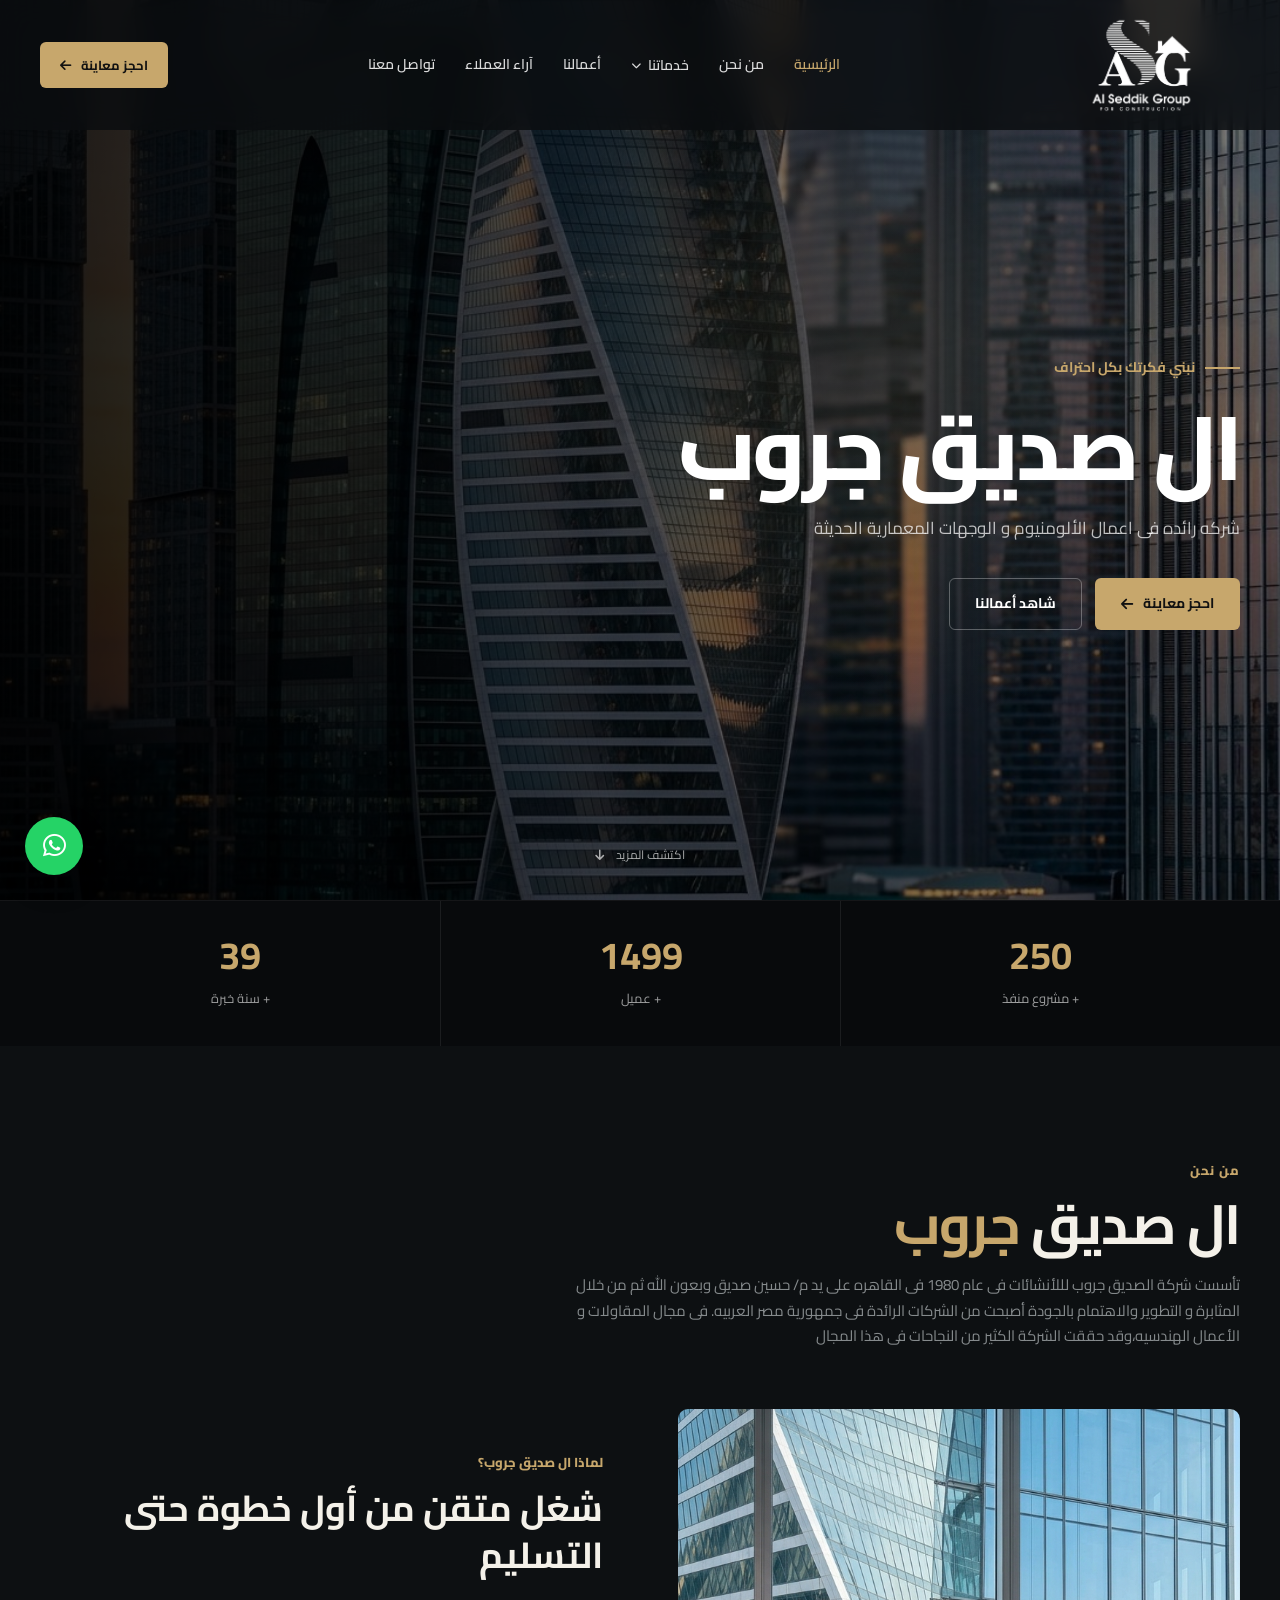
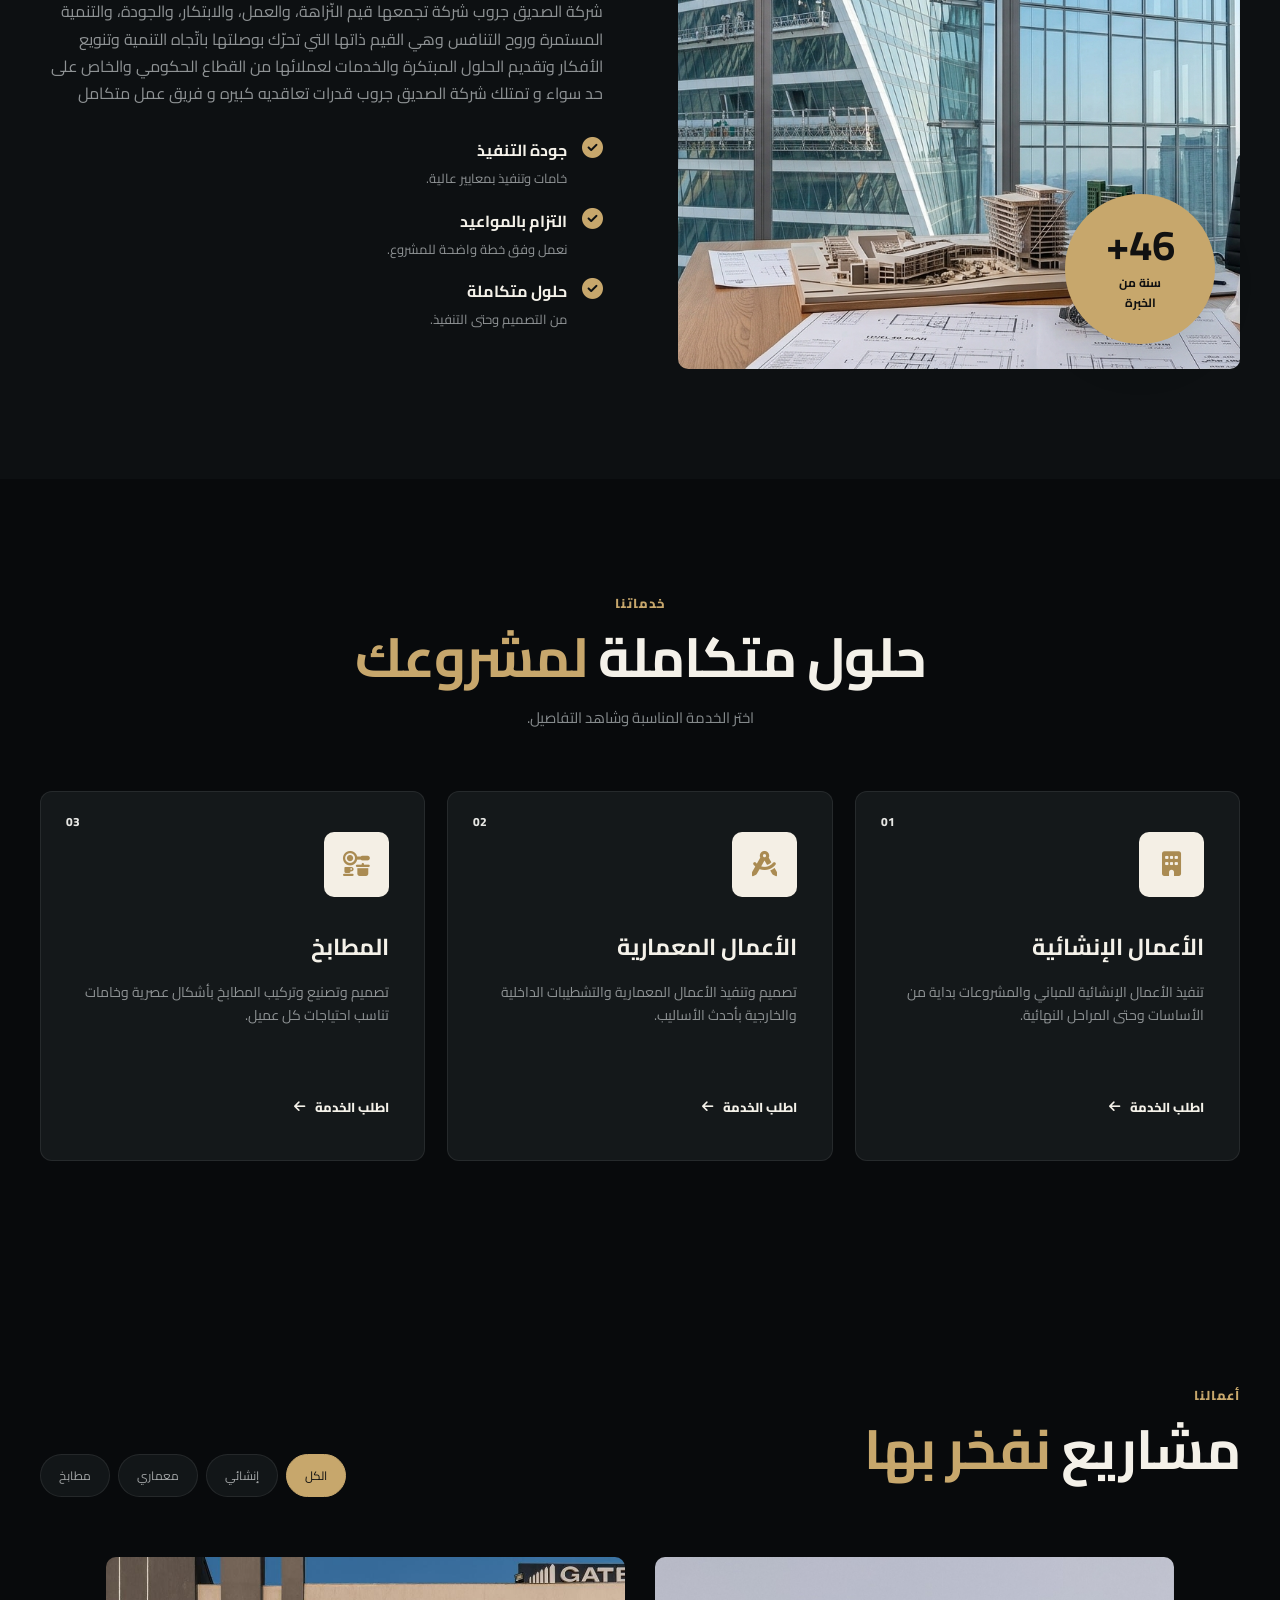
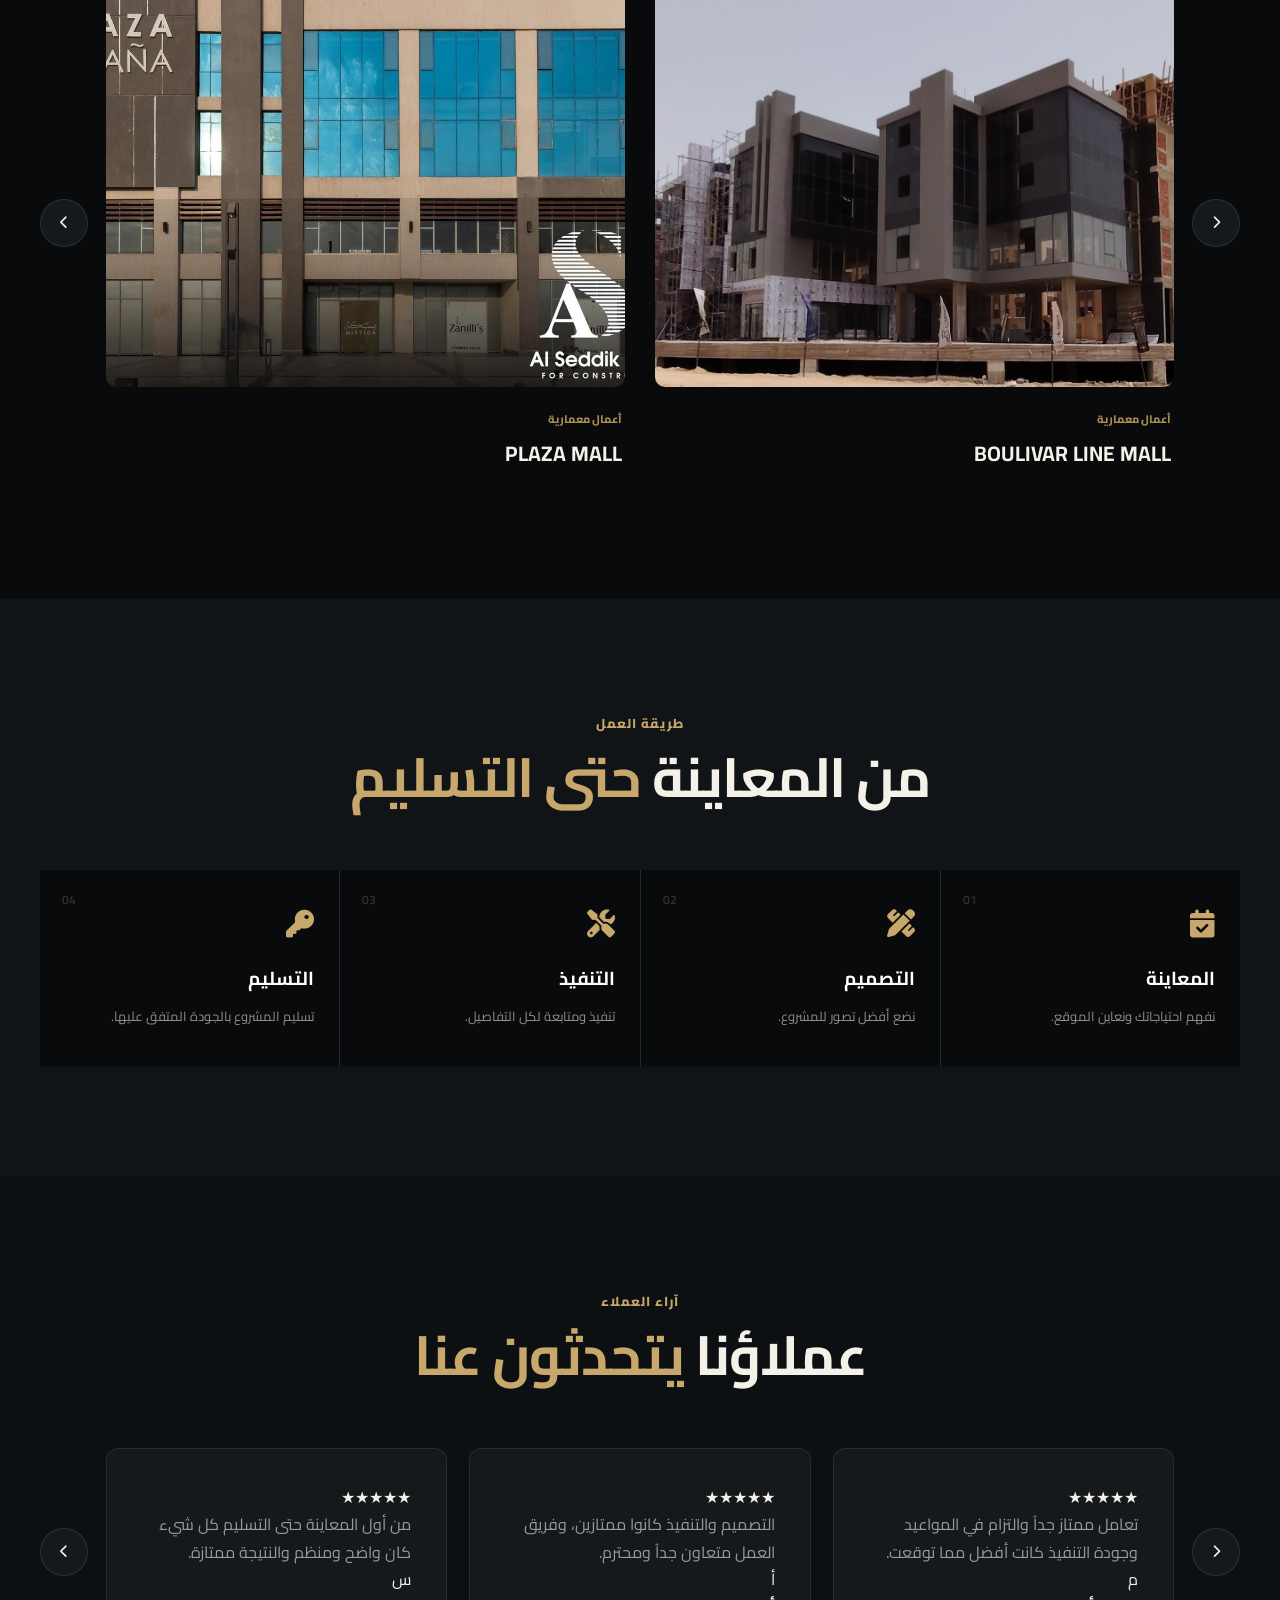
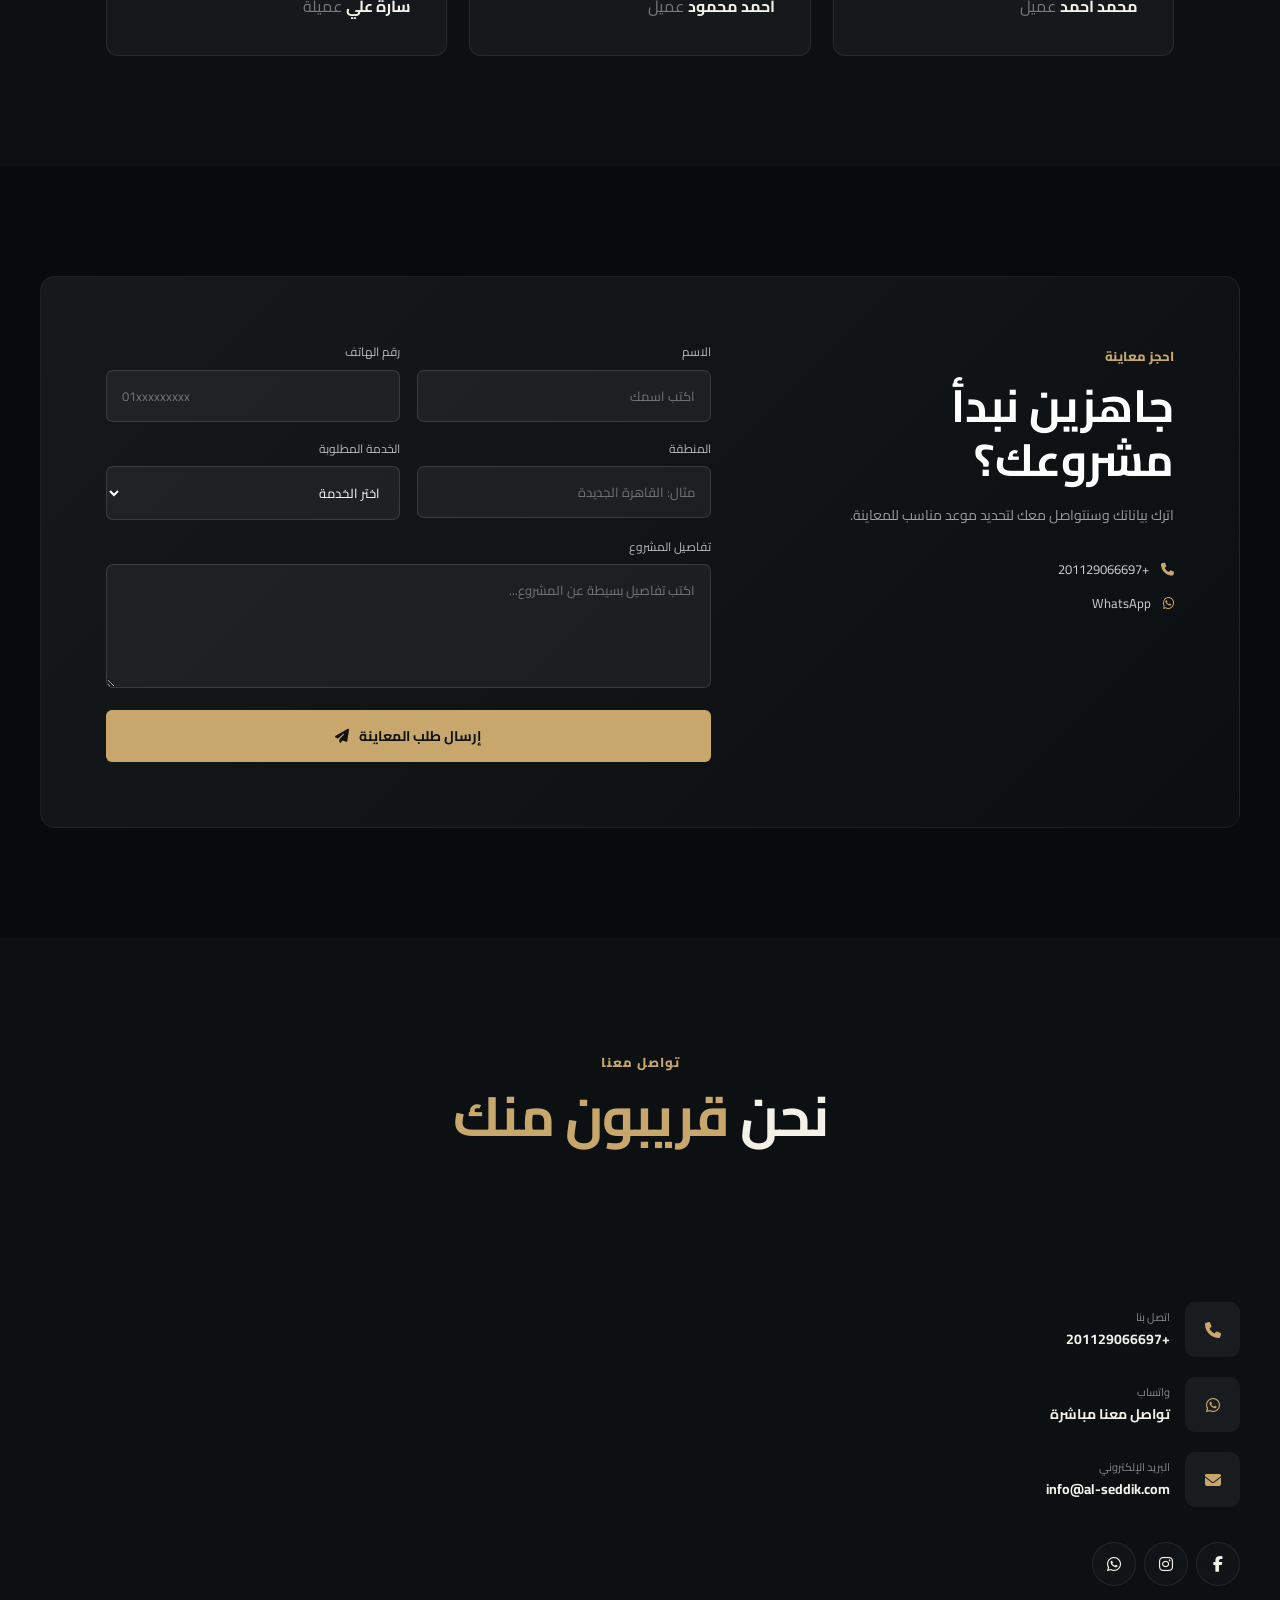
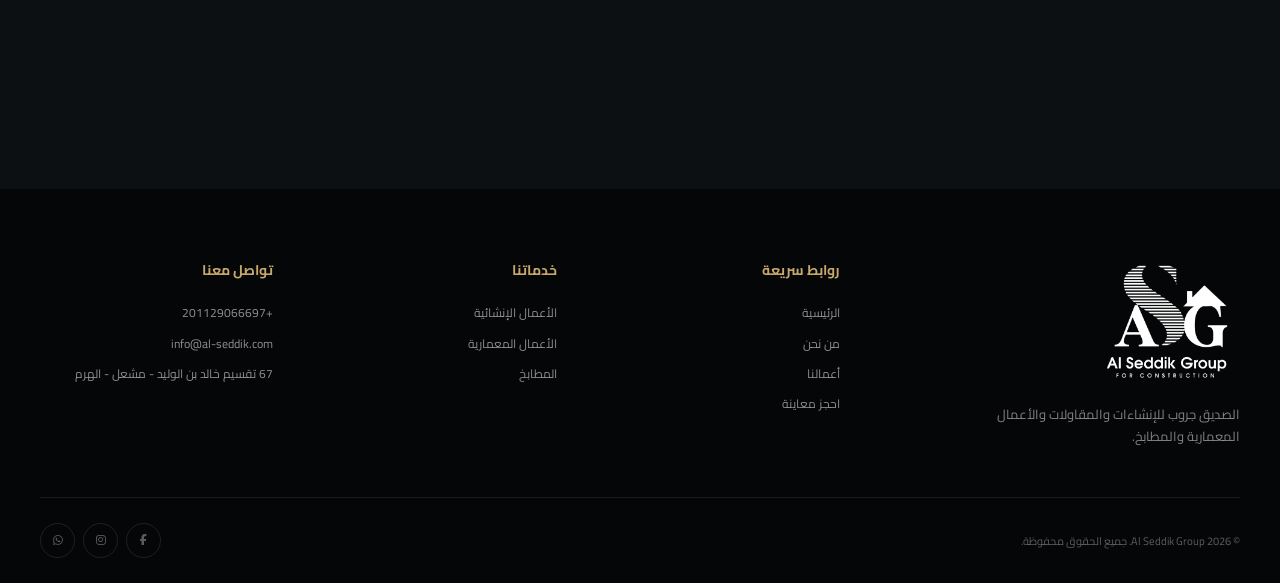
==== index.html @ 96e314a5 "first commit" ====
<!DOCTYPE html>
<html lang="ar" dir="rtl">

<head>
    <meta charset="UTF-8">

    <meta
        name="viewport"
        content="width=device-width, initial-scale=1.0"
    >

    <title>Al Seddik Group | الصديق جروب</title>

    <meta
        name="description"
        content="الصديق جروب للإنشاءات والمقاولات والأعمال المعمارية والمطابخ"
    >

    <link rel="stylesheet" href="style.css">

    <!-- Google Font -->
    <link rel="preconnect" href="https://fonts.googleapis.com">
    <link rel="preconnect" href="https://fonts.gstatic.com" crossorigin>

    <link
        href="https://fonts.googleapis.com/css2?family=Cairo:wght@400;500;600;700;800&display=swap"
        rel="stylesheet"
    >

    <!-- Icons -->
    <link
        rel="stylesheet"
        href="https://cdnjs.cloudflare.com/ajax/libs/font-awesome/6.5.2/css/all.min.css"
    >
</head>

<body>

    <!-- =========================
         NAVBAR
    ========================== -->

    <header class="header" id="header">

        <div class="container nav-container">

            <a href="#home" class="logo">
                <img
                    src="images/logo.png"
                    alt="Al Seddik Group"
                >
            </a>

            <nav class="nav">

                <a href="#home" class="nav-link active">
                    الرئيسية
                </a>

                <a href="#about" class="nav-link">
                    من نحن
                </a>

                <div class="nav-dropdown">

                    <button class="dropdown-btn">
                        خدماتنا
                        <i class="fa-solid fa-chevron-down"></i>
                    </button>

                    <div class="dropdown-menu">

                        <a href="#construction">
                            <i class="fa-solid fa-building"></i>
                            الأعمال الإنشائية
                        </a>

                        <a href="#architecture">
                            <i class="fa-solid fa-drafting-compass"></i>
                            الأعمال المعمارية
                        </a>

                        <a href="#kitchens">
                            <i class="fa-solid fa-kitchen-set"></i>
                            المطابخ
                        </a>

                    </div>

                </div>

                <a href="#projects" class="nav-link">
                    أعمالنا
                </a>

                <a href="#reviews" class="nav-link">
                    آراء العملاء
                </a>

                <a href="#contact" class="nav-link">
                    تواصل معنا
                </a>

            </nav>

            <a href="#booking" class="nav-book-btn">
                احجز معاينة
                <i class="fa-solid fa-arrow-left"></i>
            </a>

            <button class="mobile-menu-btn" id="mobileMenuBtn">
                <i class="fa-solid fa-bars"></i>
            </button>

        </div>

    </header>


    <!-- =========================
         MOBILE NAV
    ========================== -->

    <div class="mobile-nav" id="mobileNav">

        <a href="#home">الرئيسية</a>

        <a href="#about">من نحن</a>

        <span class="mobile-services-title">
            خدماتنا
        </span>

        <a href="#construction">
            الأعمال الإنشائية
        </a>

        <a href="#architecture">
            الأعمال المعمارية
        </a>

        <a href="#kitchens">
            المطابخ
        </a>

        <a href="#projects">أعمالنا</a>

        <a href="#reviews">آراء العملاء</a>

        <a href="#contact">تواصل معنا</a>

        <a href="#booking" class="mobile-book-btn">
            احجز معاينة
        </a>

    </div>


    <main>

        <!-- =========================
             HERO
        ========================== -->

        <section class="hero" id="home">

            <div class="hero-overlay"></div>

            <div class="container hero-container">

                <div class="hero-content">

                    <span class="hero-tag">
                        <span></span>
                        نبني فكرتك بكل احتراف
                    </span>

                    <h1>
                     ال صديق جروب
                        <br>
                        
                        <span></span>
                    </h1>

                    <p>
                        شركه رائده فى اعمال الألومنيوم و الوجهات المعمارية الحديثة
                    </p>

                    <div class="hero-buttons">

                        <a href="#booking" class="btn btn-primary">
                            احجز معاينة
                            <i class="fa-solid fa-arrow-left"></i>
                        </a>

                        <a href="#projects" class="btn btn-outline">
                            شاهد أعمالنا
                        </a>

                    </div>

                </div>

            </div>

            <div class="hero-scroll">

                <span>اكتشف المزيد</span>

                <i class="fa-solid fa-arrow-down"></i>

            </div>

        </section>


        <!-- =========================
             STATS
        ========================== -->

        <section class="stats">

            <div class="container stats-grid">

                <div class="stat-item">

                    <strong
                        class="counter"
                        data-target="291"
                    >
                        0
                    </strong>

                    <span>+ مشروع منفذ</span>

                </div>

                <div class="stat-item">

                    <strong
                        class="counter"
                        data-target="1739"
                    >
                        0
                    </strong>

                    <span>+ عميل</span>

                </div>

                <div class="stat-item">

                    <strong
                        class="counter"
                        data-target="46"
                    >
                        0
                    </strong>

                    <span>+ سنة خبرة</span>

                </div>

            </div>

        </section>


        <!-- =========================
             ABOUT
        ========================== -->

        <section class="section about-section" id="about">

            <div class="container">

                <div class="section-heading">

                    <span>من نحن</span>

                    <h2>
                       ال صديق 
                        <span>جروب</span>
                    </h2>

                    <p>
                        تأسست شركة الصديق جروب لللأنشائات فى عام 1980 فى القاهره

على يد م/ حسين صديق

 وبعون الله ثم من خلال المثابرة و التطوير والاهتمام بالجودة أصبحت من الشركات الرائدة فى جمهورية مصر العربيه. فى مجال المقاولات و الأعمال الهندسيه،وقد حققت الشركة الكثير من النجاحات فى هذا المجال
                    </p>

                </div>


                <div class="about-grid">

                    <div class="about-image">

                        <img
                            src="images/about.jpg"
                            alt="Al Seddik Group"
                        >

                        <div class="about-badge">

                            <strong>46+</strong>

                            <span>
                                سنة من
                                <br>
                                الخبرة
                            </span>

                        </div>

                    </div>


                    <div class="about-content">

                        <span class="small-title">
                            لماذا ال صديق جروب؟
                        </span>

                        <h3>
                            شغل متقن من أول خطوة
                            حتى التسليم
                        </h3>

                        <p>
                           شركة الصديق جروب شركة تجمعها قيم النّزاهة، والعمل، والابتكار، والجودة، والتنمية المستمرة وروح التنافس وهي القيم ذاتها التي تحرّك بوصلتها باتّجاه التنمية وتنويع الأفكار وتقديم الحلول المبتكرة والخدمات لعملائها من القطاع الحكومي والخاص على حد سواء و تمتلك شركة الصديق جروب قدرات تعاقديه كبيره و فريق عمل متكامل
                        </p>

                        <div class="about-features">

                            <div class="feature">

                                <i class="fa-solid fa-circle-check"></i>

                                <div>
                                    <h4>جودة التنفيذ</h4>
                                    <p>
                                        خامات وتنفيذ بمعايير عالية.
                                    </p>
                                </div>

                            </div>


                            <div class="feature">

                                <i class="fa-solid fa-circle-check"></i>

                                <div>
                                    <h4>التزام بالمواعيد</h4>
                                    <p>
                                        نعمل وفق خطة واضحة للمشروع.
                                    </p>
                                </div>

                            </div>


                            <div class="feature">

                                <i class="fa-solid fa-circle-check"></i>

                                <div>
                                    <h4>حلول متكاملة</h4>
                                    <p>
                                        من التصميم وحتى التنفيذ.
                                    </p>
                                </div>

                            </div>

                        </div>

                    </div>

                </div>

            </div>

        </section>


        <!-- =========================
             SERVICES
        ========================== -->

        <section class="section services-section">

            <div class="container">

                <div class="section-heading center">

                    <span>خدماتنا</span>

                    <h2>
                        حلول متكاملة
                        <span>لمشروعك</span>
                    </h2>

                    <p>
                        اختر الخدمة المناسبة وشاهد التفاصيل.
                    </p>

                </div>


                <div class="services-grid">

                    <article
                        class="service-card"
                        id="construction"
                    >

                        <div class="service-number">
                            01
                        </div>

                        <div class="service-icon">
                            <i class="fa-solid fa-building"></i>
                        </div>

                        <h3>
                            الأعمال الإنشائية
                        </h3>

                        <p>
                            تنفيذ الأعمال الإنشائية
                            للمباني والمشروعات بداية من
                            الأساسات وحتى المراحل النهائية.
                        </p>

                        <a
                            href="#booking"
                            class="service-link"
                        >
                            اطلب الخدمة
                            <i class="fa-solid fa-arrow-left"></i>
                        </a>

                    </article>


                    <article
                        class="service-card"
                        id="architecture"
                    >

                        <div class="service-number">
                            02
                        </div>

                        <div class="service-icon">
                            <i class="fa-solid fa-drafting-compass"></i>
                        </div>

                        <h3>
                            الأعمال المعمارية
                        </h3>

                        <p>
                            تصميم وتنفيذ الأعمال المعمارية
                            والتشطيبات الداخلية والخارجية
                            بأحدث الأساليب.
                        </p>

                        <a
                            href="#booking"
                            class="service-link"
                        >
                            اطلب الخدمة
                            <i class="fa-solid fa-arrow-left"></i>
                        </a>

                    </article>


                    <article
                        class="service-card"
                        id="kitchens"
                    >

                        <div class="service-number">
                            03
                        </div>

                        <div class="service-icon">
                            <i class="fa-solid fa-kitchen-set"></i>
                        </div>

                        <h3>
                            المطابخ
                        </h3>

                        <p>
                            تصميم وتصنيع وتركيب المطابخ
                            بأشكال عصرية وخامات تناسب
                            احتياجات كل عميل.
                        </p>

                        <a
                            href="#booking"
                            class="service-link"
                        >
                            اطلب الخدمة
                            <i class="fa-solid fa-arrow-left"></i>
                        </a>

                    </article>

                </div>

            </div>

        </section>


        <!-- =========================
             PROJECTS
        ========================== -->

        <section class="section projects-section" id="projects">

            <div class="container">

                <div class="projects-top">

                    <div class="section-heading">

                        <span>أعمالنا</span>

                        <h2>
                            مشاريع
                            <span>نفخر بها</span>
                        </h2>

                    </div>


                    <div class="project-filter">

                        <button
                            class="filter-btn active"
                            data-filter="all"
                        >
                            الكل
                        </button>

                        <button
                            class="filter-btn"
                            data-filter="construction"
                        >
                            إنشائي
                        </button>

                        <button
                            class="filter-btn"
                            data-filter="architecture"
                        >
                            معماري
                        </button>

                        <button
                            class="filter-btn"
                            data-filter="kitchens"
                        >
                            مطابخ
                        </button>

                    </div>

                </div>


                <div class="projects-slider">

    <button class="slider-arrow projects-prev" aria-label="السابق">
        <i class="fa-solid fa-chevron-right"></i>
    </button>

    <div class="projects-track-wrapper">

        <div class="projects-track">


            <article
                class="project-card"
                data-category="construction"
                data-project="project1"
            >

                <div class="project-image">

                    <img
                        src="images/project-1.jpg"
                        alt=" BOULIVAR LINE MALL  "
                    >

                    <button
    class="project-overlay"
    type="button"
    data-project="project1"
>
    <span>عرض المشروع</span>

    <i class="fa-solid fa-arrow-left"></i>
</button>

                </div>

                <div class="project-info">

                    <span>أعمال معمارية</span>

                    <h3>BOULIVAR LINE MALL </h3>

                </div>

            </article>


            <article
                class="project-card"
                data-category="architecture"
                data-project="project2"
            >

                <div class="project-image">

                    <img
                        src="images/project-2.jpg"
                        alt=" PLAZA MALL"
                    >

                    <button
    class="project-overlay"
    type="button"
    data-project="project2"
>
    <span>عرض المشروع</span>

    <i class="fa-solid fa-arrow-left"></i>
</button>

                </div>

                <div class="project-info">

                    <span>أعمال معمارية</span>

                    <h3> PLAZA MALL</h3>

                </div>

            </article>


            <article
                class="project-card"
                data-category="kitchens"
                data-project="project3"
            >

                <div class="project-image">

                    <img
                        src="images/project-3.jpg"
                        alt=" مدينة المعرفة"
                    >

                    <button
    class="project-overlay"
    type="button"
    data-project="project3"
>
    <span>عرض المشروع</span>

    <i class="fa-solid fa-arrow-left"></i>
</button>

                </div>

                <div class="project-info">

                    <span>اعمال معمارية</span>

                    <h3> مدينة المعرفة</h3>

                </div>

            </article>


            <article
                class="project-card"
                data-category="architecture"
                data-project="project4"
            >

                <div class="project-image">

                    <img
                        src="images/project-4.jpg"
                        alt=" DEGLA ONE MALL  "
                    >

                    <button
    class="project-overlay"
    type="button"
    data-project="project4"
>
    <span>عرض المشروع</span>

    <i class="fa-solid fa-arrow-left"></i>
</button>

                </div>

                <div class="project-info">

                    <span>أعمال معمارية</span>

                    <h3> DEGLA ONE MALL </h3>

                </div>

            </article>


            <article
                class="project-card"
                data-category="construction"
                data-project="project5"
            >

                <div class="project-image">

                    <img
                        src="images/project-5.jpg"
                        alt=" مشروع  كوبري مشاة منتجع الجلالة"
                    >

                    <button
    class="project-overlay"
    type="button"
    data-project="project5"
>
    <span>عرض المشروع</span>

    <i class="fa-solid fa-arrow-left"></i>
</button>

                </div>

                <div class="project-info">

                    <span>أعمال إنشائية</span>

                    <h3>مشروع  كوبري مشاة منتجع الجلالة  </h3>

                </div>

            </article>

            <article
                class="project-card"
                data-category="construction"
                data-project="project6"
            >

                <div class="project-image">

                    <img
                        src="images/project-6.jpg"
                        alt=" direction white "
                    >

                    <button
    class="project-overlay"
    type="button"
    data-project="project6"
>
    <span>عرض المشروع</span>

    <i class="fa-solid fa-arrow-left"></i>
</button>

                </div>

                <div class="project-info">

                    <span>أعمال معمارية</span>

                    <h3>  Direction white   </h3>

                </div>

            </article>

            <article
                class="project-card"
                data-category="construction"
                data-project="project7"
            >

                <div class="project-image">

                    <img
                        src="images/project-7.jpg"
                        alt=" Rendevous Pyramids Hotel "
                    >

                    <button
    class="project-overlay"
    type="button"
    data-project="project7"
>
    <span>عرض المشروع</span>

    <i class="fa-solid fa-arrow-left"></i>
</button>

                </div>

                <div class="project-info">

                    <span>أعمال معمارية</span>

                    <h3>  Rendevous Pyramids Hotel   </h3>

                </div>

            </article>


        </div>

    </div>

    <button class="slider-arrow projects-next" aria-label="التالي">
        <i class="fa-solid fa-chevron-left"></i>
    </button>

</div>

            </div>

        </section>


        <!-- =========================
             PROCESS
        ========================== -->

        <section class="section process-section">

            <div class="container">

                <div class="section-heading center">

                    <span>طريقة العمل</span>

                    <h2>
                        من المعاينة
                        <span>حتى التسليم</span>
                    </h2>

                </div>


                <div class="process-grid">

                    <div class="process-item">

                        <span>01</span>

                        <i class="fa-solid fa-calendar-check"></i>

                        <h3>المعاينة</h3>

                        <p>
                            نفهم احتياجاتك ونعاين الموقع.
                        </p>

                    </div>


                    <div class="process-item">

                        <span>02</span>

                        <i class="fa-solid fa-pen-ruler"></i>

                        <h3>التصميم</h3>

                        <p>
                            نضع أفضل تصور للمشروع.
                        </p>

                    </div>


                    <div class="process-item">

                        <span>03</span>

                        <i class="fa-solid fa-screwdriver-wrench"></i>

                        <h3>التنفيذ</h3>

                        <p>
                            تنفيذ ومتابعة لكل التفاصيل.
                        </p>

                    </div>


                    <div class="process-item">

                        <span>04</span>

                        <i class="fa-solid fa-key"></i>

                        <h3>التسليم</h3>

                        <p>
                            تسليم المشروع بالجودة المتفق عليها.
                        </p>

                    </div>

                </div>

            </div>

        </section>


        <!-- =========================
             REVIEWS
        ========================== -->

        <section
            class="section reviews-section"
            id="reviews"
        >

            <div class="container">

                <div class="section-heading center">

                    <span>آراء العملاء</span>

                    <h2>
                        عملاؤنا
                        <span>يتحدثون عنا</span>
                    </h2>

                </div>


                <div class="reviews-slider">

    <button class="slider-arrow reviews-prev" aria-label="السابق">
        <i class="fa-solid fa-chevron-right"></i>
    </button>

    <div class="reviews-track-wrapper">
        <div class="reviews-track">

            <article class="review-card">
                <div class="review-stars">★★★★★</div>

                <p>
                    تعامل ممتاز جداً والتزام في المواعيد
                    وجودة التنفيذ كانت أفضل مما توقعت.
                </p>

                <div class="review-user">
                    <div class="review-avatar">م</div>

                    <div>
                        <strong>محمد أحمد</strong>
                        <span>عميل</span>
                    </div>
                </div>
            </article>


            <article class="review-card">
                <div class="review-stars">★★★★★</div>

                <p>
                    التصميم والتنفيذ كانوا ممتازين،
                    وفريق العمل متعاون جداً ومحترم.
                </p>

                <div class="review-user">
                    <div class="review-avatar">أ</div>

                    <div>
                        <strong>أحمد محمود</strong>
                        <span>عميل</span>
                    </div>
                </div>
            </article>


            <article class="review-card">
                <div class="review-stars">★★★★★</div>

                <p>
                    من أول المعاينة حتى التسليم كل شيء
                    كان واضح ومنظم والنتيجة ممتازة.
                </p>

                <div class="review-user">
                    <div class="review-avatar">س</div>

                    <div>
                        <strong>سارة علي</strong>
                        <span>عميلة</span>
                    </div>
                </div>
            </article>


            <article class="review-card">
                <div class="review-stars">★★★★★</div>

                <p>
                    فريق محترف جداً والنتيجة النهائية
                    طلعت مطابقة للتصميم بشكل ممتاز.
                </p>

                <div class="review-user">
                    <div class="review-avatar">خ</div>

                    <div>
                        <strong>خالد حسن</strong>
                        <span>عميل</span>
                    </div>
                </div>
            </article>


            <article class="review-card">
                <div class="review-stars">★★★★★</div>

                <p>
                    أكثر شيء عجبني هو التنظيم والمتابعة
                    المستمرة لكل مراحل المشروع.
                </p>

                <div class="review-user">
                    <div class="review-avatar">ي</div>

                    <div>
                        <strong>ياسر علي</strong>
                        <span>عميل</span>
                    </div>
                </div>
            </article>


            <article class="review-card">
                <div class="review-stars">★★★★★</div>

                <p>
                    تعامل راقي جداً وسرعة في التنفيذ،
                    وأنصح بالتعامل معهم بكل تأكيد.
                </p>

                <div class="review-user">
                    <div class="review-avatar">ن</div>

                    <div>
                        <strong>ندى محمود</strong>
                        <span>عميلة</span>
                    </div>
                </div>
            </article>

        </div>
    </div>

    <button class="slider-arrow reviews-next" aria-label="التالي">
        <i class="fa-solid fa-chevron-left"></i>
    </button>

</div>

            </div>

        </section>


        <!-- =========================
             BOOKING
        ========================== -->

        <section
            class="section booking-section"
            id="booking"
        >

            <div class="container">

                <div class="booking-box">

                    <div class="booking-content">

                        <span>
                            احجز معاينة
                        </span>

                        <h2>
                            جاهزين نبدأ
                            مشروعك؟
                        </h2>

                        <p>
                            اترك بياناتك وسنتواصل معك
                            لتحديد موعد مناسب للمعاينة.
                        </p>

                        <div class="booking-contact">

                            <a href="tel:+201129066697">
                                <i class="fa-solid fa-phone"></i>
                                <span>
                                    +201129066697
                                </span>
                            </a>

                            <a href="https://wa.me/201129066697" target="_blank">
                                <i class="fa-brands fa-whatsapp"></i>
                                <span>
                                    WhatsApp
                                </span>
                            </a>

                        </div>

                    </div>


                    <form
    class="booking-form"
    id="bookingForm"
    action="https://formsubmit.co/info@al-seddik.com"
    method="POST"
>

    <input
        type="hidden"
        name="_subject"
        value="طلب حجز معاينة جديد - Al Seddik Group"
    >

    <input
        type="hidden"
        name="_template"
        value="table"
    >

    <input
        type="hidden"
        name="_captcha"
        value="true"
    >


    <div class="form-group">

        <label>
            الاسم
        </label>

        <input
            type="text"
            name="الاسم"
            placeholder="اكتب اسمك"
            required
        >

    </div>


    <div class="form-group">

        <label>
            رقم الهاتف
        </label>

        <input
            type="tel"
            name="رقم الهاتف"
            placeholder="01xxxxxxxxx"
            required
        >

    </div>


    <div class="form-group">

        <label>
            المنطقة
        </label>

        <input
            type="text"
            name="المنطقة"
            placeholder="مثال: القاهرة الجديدة"
            required
        >

    </div>


    <div class="form-group">

        <label>
            الخدمة المطلوبة
        </label>

        <select
            name="الخدمة"
            required
        >

            <option value="">
                اختر الخدمة
            </option>

            <option value="أعمال إنشائية">
                أعمال إنشائية
            </option>

            <option value="أعمال معمارية">
                أعمال معمارية
            </option>

            <option value="مطابخ">
                مطابخ
            </option>

        </select>

    </div>


    <div class="form-group full">

        <label>
            تفاصيل المشروع
        </label>

        <textarea
            name="تفاصيل المشروع"
            rows="4"
            placeholder="اكتب تفاصيل بسيطة عن المشروع..."
        ></textarea>

    </div>


    <button
        type="submit"
        class="btn btn-primary form-submit"
    >
        إرسال طلب المعاينة

        <i class="fa-solid fa-paper-plane"></i>
    </button>

</form>

                </div>

            </div>

        </section>


        <!-- =========================
             CONTACT
        ========================== -->

        <section
            class="section contact-section"
            id="contact"
        >

            <div class="container">

                <div class="section-heading center">

                    <span>تواصل معنا</span>

                    <h2>
                        نحن
                        <span>قريبون منك</span>
                    </h2>

                </div>


                <div class="contact-grid">

                    <div class="contact-info">

                        <a href="tel:+201129066697" class="contact-item">

                            <div class="contact-icon">
                                <i class="fa-solid fa-phone"></i>
                            </div>

                            <div>
                                <span>اتصل بنا</span>
                                <strong>
                                    +201129066697
                                </strong>
                            </div>

                        </a>


                        <a
                            href="https://wa.me/201129066697"
                            target="_blank"
                            class="contact-item"
                        >

                            <div class="contact-icon">
                                <i class="fa-brands fa-whatsapp"></i>
                            </div>

                            <div>
                                <span>واتساب</span>
                                <strong>
                                    تواصل معنا مباشرة
                                </strong>
                            </div>

                        </a>


                        <a
                            href="mailto:info@al-seddik.com"
                            class="contact-item"
                        >

                            <div class="contact-icon">
                                <i class="fa-solid fa-envelope"></i>
                            </div>

                            <div>
                                <span>البريد الإلكتروني</span>
                                <strong>
                                    info@al-seddik.com
                                </strong>
                            </div>

                        </a>

<div class="social-links">

    <a
        href="https://www.facebook.com/share/1cYuxP9q2P/?mibextid=wwXIfr"
        target="_blank"
        rel="noopener noreferrer"
        aria-label="Facebook"
    >
        <i class="fa-brands fa-facebook-f"></i>
    </a>

    <a
        href="https://www.instagram.com/al_seddik_group?igsh=ejlyZDVqa2M0MWJv"
        target="_blank"
        rel="noopener noreferrer"
        aria-label="Instagram"
    >
        <i class="fa-brands fa-instagram"></i>
    </a>

    <a
        href="https://wa.me/201129066697"
        target="_blank"
        rel="noopener noreferrer"
        aria-label="WhatsApp"
    >
        <i class="fa-brands fa-whatsapp"></i>
    </a>

</div>

                    </div>


                    <a
    href="https://maps.app.goo.gl/Fe6z2TivRyQcTD7p9?g_st=ac"
    target="_blank"
    class="map-link"
>
    <div class="map-container">
        <iframe
            src="https://www.google.com/maps?q=ALSEDDIK%20GROUP%20FOR%20CONSTRUCTION%20(A.S.G),%20مشعل,%20الهرم,%20الجيزة&output=embed"
            width="100%"
            style="border:0; pointer-events:none;"
            loading="lazy"
            allowfullscreen>
        </iframe>
    </div>
</a>

                </div>

            </div>

        </section>

    </main>


    <!-- =========================
         FOOTER
    ========================== -->

    <footer class="footer">

        <div class="container">

            <div class="footer-main">

                <div class="footer-brand">

                    <img
                        src="images/logo.png"
                        alt="Al Seddik Group"
                    >

                    <p>
                        الصديق جروب للإنشاءات والمقاولات
                        والأعمال المعمارية والمطابخ.
                    </p>

                </div>


                <div class="footer-links">

                    <h4>
                        روابط سريعة
                    </h4>

                    <a href="#home">
                        الرئيسية
                    </a>

                    <a href="#about">
                        من نحن
                    </a>

                    <a href="#projects">
                        أعمالنا
                    </a>

                    <a href="#booking">
                        احجز معاينة
                    </a>

                </div>


                <div class="footer-links">

                    <h4>
                        خدماتنا
                    </h4>

                    <a href="#construction">
                        الأعمال الإنشائية
                    </a>

                    <a href="#architecture">
                        الأعمال المعمارية
                    </a>

                    <a href="#kitchens">
                        المطابخ
                    </a>

                </div>


                <div class="footer-links">

                    <h4>
                        تواصل معنا
                    </h4>

                    <a href="tel:+201129066697">
                        +201129066697
                    </a>

                    <a href="mailto:info@al-seddik.com">
                        info@al-seddik.com
                    </a>

                    <span>
                       67 تقسيم خالد بن الوليد - مشعل - الهرم
                    </span>

                </div>

            </div>


            <div class="footer-bottom">

                <span>
                    © 2026 Al Seddik Group. جميع الحقوق محفوظة.
                </span>

                <div class="footer-social">

    <a
        href="https://www.facebook.com/share/1cYuxP9q2P/?mibextid=wwXIfr"
        target="_blank"
        rel="noopener noreferrer"
        aria-label="Facebook"
    >
        <i class="fa-brands fa-facebook-f"></i>
    </a>

    <a
        href="https://www.instagram.com/al_seddik_group?igsh=ejlyZDVqa2M0MWJv"
        target="_blank"
        rel="noopener noreferrer"
        aria-label="Instagram"
    >
        <i class="fa-brands fa-instagram"></i>
    </a>

    <a
        href="https://wa.me/20112906669777"
        target="_blank"
        rel="noopener noreferrer"
        aria-label="WhatsApp"
    >
        <i class="fa-brands fa-whatsapp"></i>
    </a>

</div>

            </div>

        </div>

    </footer>


    <!-- =========================
         PROJECT MODAL
    ========================== -->

    <div
        class="project-modal"
        id="projectModal"
    >

        <div class="modal-overlay"></div>

        <div class="modal-content">

            <button
                class="modal-close"
                id="modalClose"
            >
                <i class="fa-solid fa-xmark"></i>
            </button>


            <div class="modal-image">

                <img
                    id="modalMainImage"
                    src=""
                    alt=""
                >

            </div>


            <div
                class="modal-thumbnails"
                id="modalThumbnails"
            >
            </div>


            <div class="modal-info">

                <span id="modalCategory"></span>

                <h2 id="modalTitle"></h2>

                <p id="modalDescription"></p>

            </div>

        </div>

    </div>


    <!-- =========================
         WHATSAPP FLOAT
    ========================== -->

    <a
        href="https://wa.me/201129066697"
        class="whatsapp-float"
        target="_blank"
        aria-label="WhatsApp"
    >
        <i class="fa-brands fa-whatsapp"></i>
    </a>


    <script src="script.js"></script>

</body>
</html>
---- style.css ----
/* =========================
   VARIABLES
========================= */

:root {
    --dark: #0b0d0f;
    --dark-soft: #111518;
    --white: #ffffff;
    --light: #f6f6f4;
    --gray: #707579;
    --border: #e8e8e4;

    --gold: #c7a76c;
    --gold-dark: #aa8b52;

    --container: 1200px;

    --transition: all 0.35s ease;
}


/* =========================
   RESET
========================= */

* {
    margin: 0;
    padding: 0;
    box-sizing: border-box;
}

html {
    scroll-behavior: smooth;
}

body {
    font-family: "Cairo", sans-serif;
    color: var(--dark);
    background: var(--white);
    line-height: 1.7;
}

body.modal-open {
    overflow: hidden;
}

img {
    width: 100%;
    display: block;
}

a {
    color: inherit;
    text-decoration: none;
}

button,
input,
textarea,
select {
    font-family: inherit;
}


/* =========================
   CONTAINER
========================= */

.container {
    width: min(
        calc(100% - 40px),
        var(--container)
    );

    margin-inline: auto;
}


/* =========================
   HEADER
========================= */

.header {
    position: fixed;
    top: 0;
    right: 0;
    width: 100%;
    z-index: 1000;

    padding: 15px 0;

    background: rgba(11, 13, 15, 0.80);

    backdrop-filter: blur(15px);

    transition: var(--transition);
}

.header.scrolled {
    padding: 8px 0;

    background: rgba(11, 13, 15, 0.96);
}

.nav-container {
    display: flex;
    align-items: center;
    justify-content: space-between;
    gap: 30px;
}


/* LOGO */

.logo {
    width: 200px;
    flex-shrink: 0;
}

.logo img {
    max-height: 100px;
    object-fit: contain;
}


/* NAV */

.nav {
    display: flex;
    align-items: center;
    gap: 30px;
}

.nav-link,
.dropdown-btn {
    position: relative;

    border: 0;
    background: transparent;

    color: rgba(255,255,255,.85);

    font-size: 14px;
    font-weight: 600;

    cursor: pointer;

    transition: var(--transition);
}

.nav-link:hover,
.nav-link.active,
.dropdown-btn:hover {
    color: var(--gold);
}


/* DROPDOWN */

.nav-dropdown {
    position: relative;
}

.dropdown-btn {
    display: flex;
    align-items: center;
    gap: 7px;
}

.dropdown-btn i {
    font-size: 10px;
    transition: var(--transition);
}

.nav-dropdown:hover .dropdown-btn i {
    transform: rotate(180deg);
}

.dropdown-menu {
    position: absolute;

    top: calc(100% + 20px);
    right: -20px;

    width: 220px;

    padding: 10px;

    background: #15191b;

    border: 1px solid rgba(255,255,255,.08);

    border-radius: 12px;

    opacity: 0;
    visibility: hidden;

    transform: translateY(10px);

    transition: var(--transition);
}

.nav-dropdown:hover .dropdown-menu {
    opacity: 1;
    visibility: visible;

    transform: translateY(0);
}

.dropdown-menu a {
    display: flex;
    align-items: center;
    gap: 12px;

    padding: 12px;

    color: #ddd;

    border-radius: 8px;

    font-size: 13px;

    transition: var(--transition);
}

.dropdown-menu a:hover {
    color: var(--gold);
    background: rgba(255,255,255,.05);
}


/* NAV BOOK */

.nav-book-btn {
    display: flex;
    align-items: center;
    gap: 10px;

    padding: 12px 20px;

    background: var(--gold);

    color: #111;

    border-radius: 6px;

    font-size: 13px;
    font-weight: 700;

    transition: var(--transition);
}

.nav-book-btn:hover {
    background: #dec48f;
    transform: translateY(-2px);
}


/* MOBILE MENU */

.mobile-menu-btn {
    display: none;

    width: 42px;
    height: 42px;

    border: 1px solid rgba(255,255,255,.2);

    background: transparent;

    color: white;

    border-radius: 8px;

    cursor: pointer;

    font-size: 18px;
}

.mobile-nav {
    position: fixed;

    top: 80px;
    right: 15px;
    left: 15px;

    z-index: 999;

    display: none;

    flex-direction: column;

    padding: 20px;

    background: #111518;

    border-radius: 15px;

    border: 1px solid rgba(255,255,255,.08);
}

.mobile-nav.active {
    display: flex;
}

.mobile-nav a,
.mobile-services-title {
    padding: 11px 0;

    color: white;

    font-size: 14px;
}

.mobile-services-title {
    color: var(--gold);
    font-weight: 700;
}

.mobile-nav a:not(.mobile-book-btn):hover {
    color: var(--gold);
}

.mobile-nav .mobile-book-btn {
    margin-top: 10px;

    text-align: center;

    background: var(--gold);

    color: #111;

    border-radius: 7px;

    font-weight: 700;
}


/* =========================
   HERO
========================= */

.hero {
    position: relative;

    min-height: 100vh;

    display: flex;
    align-items: center;

    background:
        linear-gradient(
            90deg,
            rgba(0,0,0,.90),
            rgba(0,0,0,.35)
        ),
        url("images/hero.jpg") center/cover;

    color: white;

    overflow: hidden;
}

.hero-overlay {
    position: absolute;
    inset: 0;

    background:
        radial-gradient(
            circle at 70% 40%,
            rgba(199,167,108,.13),
            transparent 35%
        );
}

.hero-container {
    position: relative;
    z-index: 2;
}

.hero-content {
    width: min(700px, 100%);
    padding-top: 80px;
}

.hero-tag {
    display: inline-flex;
    align-items: center;
    gap: 10px;

    margin-bottom: 20px;

    color: var(--gold);

    font-size: 14px;
    font-weight: 700;
}

.hero-tag span {
    width: 35px;
    height: 2px;

    background: var(--gold);
}

.hero h1 {
    margin-bottom: 20px;

    font-size: clamp(52px, 7vw, 95px);

    line-height: 1.05;

    font-weight: 800;

    letter-spacing: -3px;
}

.hero h1 span {
    color: var(--gold);
}

.hero-content > p {
    max-width: 620px;

    margin-bottom: 35px;

    color: rgba(255,255,255,.72);

    font-size: 17px;
}

.hero-buttons {
    display: flex;
    flex-wrap: wrap;
    gap: 13px;
}

.btn {
    display: inline-flex;
    align-items: center;
    justify-content: center;
    gap: 10px;

    min-height: 52px;

    padding: 0 25px;

    border-radius: 6px;

    font-size: 14px;
    font-weight: 700;

    border: 1px solid transparent;

    transition: var(--transition);
}

.btn-primary {
    background: var(--gold);
    color: #111;
}

.btn-primary:hover {
    background: #dec48f;
    transform: translateY(-3px);
}

.btn-outline {
    color: white;
    border-color: rgba(255,255,255,.3);
}

.btn-outline:hover {
    background: white;
    color: #111;
}

.hero-scroll {
    position: absolute;

    bottom: 35px;
    right: 50%;

    transform: translateX(50%);

    display: flex;
    align-items: center;
    gap: 12px;

    color: rgba(255,255,255,.65);

    font-size: 12px;
}

.hero-scroll i {
    animation: scrollArrow 1.5s infinite;
}

@keyframes scrollArrow {

    0%,100% {
        transform: translateY(0);
    }

    50% {
        transform: translateY(5px);
    }
}


/* =========================
   STATS
========================= */

.stats {
    background: var(--dark);
    color: white;

    border-top: 1px solid rgba(255,255,255,.05);
}

.stats-grid {
    display: grid;
    grid-template-columns: repeat(3, 1fr);
}

.stat-item {
    padding: 35px 20px;

    text-align: center;

    border-left: 1px solid rgba(255,255,255,.08);
}

.stat-item:last-child {
    border-left: 0;
}

.stat-item strong {
    display: block;

    color: var(--gold);

    font-size: 38px;
    line-height: 1;

    margin-bottom: 10px;
}

.stat-item span {
    color: rgba(255,255,255,.6);

    font-size: 13px;
}


/* =========================
   SECTIONS
========================= */

.section {
    padding: 110px 0;
}

.section-heading {
    max-width: 670px;

    margin-bottom: 60px;
}

.section-heading.center {
    margin-inline: auto;

    text-align: center;
}

.section-heading > span {
    color: var(--gold);

    font-size: 13px;
    font-weight: 800;

    letter-spacing: 1px;
}

.section-heading h2 {
    margin: 8px 0 15px;

    font-size: clamp(34px, 5vw, 55px);

    line-height: 1.2;

    letter-spacing: -1px;
}

.section-heading h2 span {
    color: var(--gold);
}

.section-heading p {
    color: var(--gray);

    font-size: 15px;
}


/* =========================
   ABOUT
========================= */

.about-section {
    background: var(--white);
}

.about-grid {
    display: grid;
    grid-template-columns: 1fr 1fr;
    gap: 75px;

    align-items: center;
}

.about-image {
    position: relative;
}

.about-image img {
    height: 560px;

    object-fit: cover;

    border-radius: 10px;
}

.about-badge {
    position: absolute;

    bottom: 25px;
    right: 25px;

    width: 150px;
    height: 150px;

    display: flex;
    flex-direction: column;
    align-items: center;
    justify-content: center;

    background: var(--gold);

    border-radius: 50%;

    color: #111;

    text-align: center;

    box-shadow: 0 15px 40px rgba(0,0,0,.15);
}

.about-badge strong {
    font-size: 42px;
    line-height: 1;
}

.about-badge span {
    margin-top: 7px;

    font-size: 12px;
    font-weight: 700;
}

.small-title {
    color: var(--gold);

    font-size: 13px;
    font-weight: 800;
}

.about-content h3 {
    margin: 10px 0 20px;

    font-size: 36px;

    line-height: 1.3;
}

.about-content > p {
    margin-bottom: 30px;

    color: var(--gray);
}

.about-features {
    display: grid;
    gap: 18px;
}

.feature {
    display: flex;
    gap: 15px;
}

.feature > i {
    color: var(--gold);

    font-size: 21px;
}

.feature h4 {
    margin-bottom: 3px;

    font-size: 16px;
}

.feature p {
    color: var(--gray);

    font-size: 13px;
}


/* =========================
   SERVICES
========================= */

.services-section {
    background: var(--light);
}

.services-grid {
    display: grid;
    grid-template-columns: repeat(3, 1fr);
    gap: 22px;
}

.service-card {
    position: relative;

    padding: 40px 35px;

    background: white;

    border: 1px solid var(--border);

    border-radius: 12px;

    overflow: hidden;

    transition: var(--transition);
}

.service-card::before {
    content: "";

    position: absolute;

    width: 0;
    height: 4px;

    right: 0;
    top: 0;

    background: var(--gold);

    transition: var(--transition);
}

.service-card:hover {
    transform: translateY(-8px);

    box-shadow: 0 25px 60px rgba(0,0,0,.08);
}

.service-card:hover::before {
    width: 100%;
}

.service-number {
    position: absolute;

    top: 20px;
    left: 25px;

    color: #e6e6e3;

    font-size: 12px;
    font-weight: 800;
}

.service-icon {
    width: 65px;
    height: 65px;

    display: flex;
    align-items: center;
    justify-content: center;

    margin-bottom: 30px;

    background: #f4efe5;

    color: var(--gold-dark);

    border-radius: 10px;

    font-size: 25px;
}

.service-card h3 {
    margin-bottom: 15px;

    font-size: 23px;
}

.service-card p {
    min-height: 90px;

    color: var(--gray);

    font-size: 14px;
}

.service-link {
    display: inline-flex;
    align-items: center;
    gap: 10px;

    margin-top: 25px;

    color: var(--dark);

    font-size: 13px;
    font-weight: 800;

    transition: var(--transition);
}

.service-link:hover {
    color: var(--gold-dark);

    gap: 15px;
}


/* =========================
   PROJECTS
========================= */

.projects-top {
    display: flex;

    align-items: flex-end;

    justify-content: space-between;

    gap: 30px;
}

.project-filter {
    display: flex;

    flex-wrap: wrap;

    gap: 8px;

    margin-bottom: 60px;
}

.filter-btn {
    padding: 9px 18px;

    border: 1px solid var(--border);

    background: white;

    color: var(--gray);

    border-radius: 30px;

    font-size: 12px;

    cursor: pointer;

    transition: var(--transition);
}

.filter-btn:hover,
.filter-btn.active {
    background: var(--dark);
    border-color: var(--dark);

    color: white;
}

.projects-grid {
    display: grid;

    grid-template-columns: repeat(2, 1fr);

    gap: 30px;
}

.project-card {
    cursor: pointer;
}

.project-image {
    position: relative;

    overflow: hidden;

    border-radius: 10px;
}

.project-image img {
    height: 450px;

    object-fit: cover;

    transition: transform .7s ease;
}

.project-card:hover .project-image img {
    transform: scale(1.06);
}

.project-overlay {
    position: absolute;

    inset: 0;

    display: flex;
    align-items: flex-end;
    justify-content: space-between;

    padding: 25px;

    background:
        linear-gradient(
            transparent 35%,
            rgba(0,0,0,.78)
        );

    color: white;

    opacity: 0;

    transition: var(--transition);
}

.project-card:hover .project-overlay {
    opacity: 1;
}

.project-overlay span {
    font-size: 13px;
    font-weight: 700;
}

.project-overlay i {
    width: 42px;
    height: 42px;

    display: flex;
    align-items: center;
    justify-content: center;

    background: var(--gold);

    color: #111;

    border-radius: 50%;
}

.project-info {
    padding: 17px 3px;
}

.project-info span {
    color: var(--gold-dark);

    font-size: 11px;
    font-weight: 800;
}

.project-info h3 {
    margin-top: 5px;

    font-size: 21px;
}


/* =========================
   PROCESS
========================= */

.process-section {
    background: var(--dark);

    color: white;
}

.process-section .section-heading p {
    color: rgba(255,255,255,.6);
}

.process-grid {
    display: grid;

    grid-template-columns: repeat(4, 1fr);

    gap: 1px;

    background: rgba(255,255,255,.09);
}

.process-item {
    position: relative;

    padding: 40px 25px;

    background: var(--dark);
}

.process-item > span {
    position: absolute;

    top: 20px;
    left: 22px;

    color: rgba(255,255,255,.2);

    font-size: 12px;
}

.process-item i {
    color: var(--gold);

    font-size: 28px;

    margin-bottom: 25px;
}

.process-item h3 {
    margin-bottom: 10px;
}

.process-item p {
    color: rgba(255,255,255,.55);

    font-size: 13px;
}


/* =========================
   REVIEWS
========================= */

/* =========================
   REVIEWS SLIDER
========================= */

.reviews-slider {
    position: relative;

    display: flex;
    align-items: center;

    gap: 18px;
}

.reviews-track-wrapper {
    width: 100%;
    overflow: hidden;
}

.reviews-track {
    display: flex;
    gap: 22px;

    direction: rtl;

    transition: transform .5s ease;
}

.review-card {
    flex: 0 0 calc((100% - 44px) / 3);

    padding: 35px;

    background: white;

    border: 1px solid var(--border);

    border-radius: 12px;

    transition: var(--transition);
}

.review-card:hover {
    transform: translateY(-5px);
    box-shadow: 0 20px 45px rgba(0,0,0,.07);
}

.slider-arrow {
    flex-shrink: 0;

    width: 48px;
    height: 48px;

    display: flex;
    align-items: center;
    justify-content: center;

    border: 1px solid var(--border);

    background: white;

    color: var(--dark);

    border-radius: 50%;

    cursor: pointer;

    transition: var(--transition);

    z-index: 2;
}

.slider-arrow:hover {
    background: var(--dark);
    color: var(--gold);

    border-color: var(--dark);
}

/* =========================
   BOOKING
========================= */

.booking-section {
    background: var(--white);
}

.booking-box {
    display: grid;

    grid-template-columns: .8fr 1.2fr;

    gap: 60px;

    padding: 65px;

    background: var(--dark);

    color: white;

    border-radius: 15px;
}

.booking-content > span {
    color: var(--gold);

    font-size: 13px;
    font-weight: 800;
}

.booking-content h2 {
    margin: 10px 0 17px;

    font-size: 45px;

    line-height: 1.2;
}

.booking-content > p {
    color: rgba(255,255,255,.58);

    font-size: 14px;
}

.booking-contact {
    display: grid;

    gap: 12px;

    margin-top: 30px;
}

.booking-contact a {
    display: flex;

    align-items: center;

    gap: 12px;

    color: rgba(255,255,255,.8);

    font-size: 13px;
}

.booking-contact i {
    color: var(--gold);
}

.booking-form {
    display: grid;

    grid-template-columns: repeat(2, 1fr);

    gap: 17px;
}

.form-group {
    display: flex;

    flex-direction: column;

    gap: 7px;
}

.form-group.full {
    grid-column: 1 / -1;
}

.form-group label {
    font-size: 12px;

    color: rgba(255,255,255,.7);
}

.form-group input,
.form-group select,
.form-group textarea {
    width: 100%;

    padding: 13px 15px;

    border: 1px solid rgba(255,255,255,.12);

    border-radius: 7px;

    background: rgba(255,255,255,.05);

    color: white;

    outline: none;

    font-size: 13px;

    transition: var(--transition);
}

.form-group select option {
    color: #111;
}

.form-group input:focus,
.form-group select:focus,
.form-group textarea:focus {
    border-color: var(--gold);
}

.form-group textarea {
    resize: vertical;
}

.form-submit {
    border: 0;

    cursor: pointer;

    grid-column: 1 / -1;

    margin-top: 5px;
}


/* =========================
   CONTACT
========================= */

.contact-grid {
    display: grid;

    grid-template-columns: .7fr 1.3fr;

    gap: 40px;

    align-items: stretch;
}

.contact-info {
    display: flex;

    flex-direction: column;

    justify-content: center;

    gap: 20px;
}

.contact-item {
    display: flex;

    align-items: center;

    gap: 15px;
}

.contact-icon {
    width: 55px;
    height: 55px;

    display: flex;
    align-items: center;
    justify-content: center;

    background: #f4efe5;

    color: var(--gold-dark);

    border-radius: 10px;

    flex-shrink: 0;
}

.contact-item span,
.contact-item strong {
    display: block;
}

.contact-item span {
    color: var(--gray);

    font-size: 11px;
}

.contact-item strong {
    margin-top: 2px;

    font-size: 14px;
}

.social-links {
    display: flex;

    gap: 8px;

    margin-top: 15px;
}

.social-links a {
    width: 44px;
    height: 44px;

    display: flex;
    align-items: center;
    justify-content: center;

    border: 1px solid var(--border);

    border-radius: 50%;

    transition: var(--transition);
}

.social-links a:hover {
    background: var(--dark);

    color: var(--gold);

    transform: translateY(-3px);
}

.map-container {
    min-height: 470px;

    overflow: hidden;

    border-radius: 12px;
}

.map-container iframe {
    width: 100%;
    height: 100%;

    border: 0;
}


/* =========================
   FOOTER
========================= */

.footer {
    background: #080a0c;

    color: white;

    padding: 70px 0 25px;
}

.footer-main {
    display: grid;

    grid-template-columns: 1.5fr 1fr 1fr 1fr;

    gap: 50px;

    padding-bottom: 50px;

    border-bottom: 1px solid rgba(255,255,255,.08);
}

.footer-brand img {
    width: 150px;

    margin-bottom: 20px;
}

.footer-brand p {
    max-width: 280px;

    color: rgba(255,255,255,.5);

    font-size: 13px;
}

.footer-links {
    display: flex;

    flex-direction: column;

    gap: 10px;
}

.footer-links h4 {
    margin-bottom: 10px;

    color: var(--gold);

    font-size: 14px;
}

.footer-links a,
.footer-links span {
    color: rgba(255,255,255,.55);

    font-size: 12px;

    transition: var(--transition);
}

.footer-links a:hover {
    color: white;
}

.footer-bottom {
    display: flex;

    align-items: center;

    justify-content: space-between;

    gap: 20px;

    padding-top: 25px;

    color: rgba(255,255,255,.35);

    font-size: 11px;
}

.footer-social {
    display: flex;

    gap: 8px;
}

.footer-social a {
    width: 35px;
    height: 35px;

    display: flex;

    align-items: center;
    justify-content: center;

    border: 1px solid rgba(255,255,255,.1);

    border-radius: 50%;
}

.footer-social a:hover {
    color: var(--gold);

    border-color: var(--gold);
}


/* =========================
   PROJECTS SLIDER
========================= */

.projects-slider {
    position: relative;

    display: flex;
    align-items: center;

    gap: 18px;
}

.projects-track-wrapper {
    width: 100%;

    overflow: hidden;
}

.projects-track {
    display: flex;

    gap: 30px;

    direction: rtl;

    transition: transform .55s ease;
}

.projects-track .project-card {
    flex: 0 0 calc((100% - 30px) / 2);
}

.projects-track .project-image img {
    height: 430px;
}

/* =========================
   WHATSAPP
========================= */

.whatsapp-float {
    position: fixed;

    bottom: 25px;
    left: 25px;

    z-index: 800;

    width: 58px;
    height: 58px;

    display: flex;
    align-items: center;
    justify-content: center;

    background: #25d366;

    color: white;

    border-radius: 50%;

    font-size: 26px;

    box-shadow: 0 12px 30px rgba(0,0,0,.18);

    transition: var(--transition);
}

.whatsapp-float:hover {
    transform: translateY(-5px) scale(1.05);
}


/* =========================
   RESPONSIVE
========================= */

@media (max-width: 1050px) {

    .nav {
        gap: 18px;
    }

    .nav-link,
    .dropdown-btn {
        font-size: 12px;
    }

    .nav-book-btn {
        padding-inline: 14px;
    }

    .about-grid {
        gap: 35px;
    }

    .booking-box {
        gap: 30px;

        padding: 45px;
    }

    .footer-main {
        grid-template-columns: repeat(2, 1fr);
    }

}


@media (max-width: 820px) {

    .nav {
        display: none;
    }

    .nav-book-btn {
        display: none;
    }

    .mobile-menu-btn {
        display: block;
    }

    .nav-container {
        gap: 15px;
    }

    .stats-grid {
        grid-template-columns: repeat(2, 1fr);
    }

    .stat-item:nth-child(2) {
        border-left: 0;
    }

    .stat-item:nth-child(-n+2) {
        border-bottom: 1px solid rgba(255,255,255,.08);
    }

    .about-grid,
    .contact-grid,
    .booking-box {
        grid-template-columns: 1fr;
    }

    .services-grid,
    .reviews-grid {
        grid-template-columns: 1fr;
    }

    .projects-top {
        flex-direction: column;
        align-items: flex-start;
    }

    .project-filter {
        margin-top: -30px;
        margin-bottom: 40px;
    }

    .process-grid {
        grid-template-columns: repeat(2, 1fr);
    }

    .booking-form {
        grid-template-columns: 1fr;
    }

    .form-group.full {
        grid-column: auto;
    }

    .form-submit {
        grid-column: auto;
    }

}


@media (max-width: 600px) {

    .container {
        width: min(
            calc(100% - 28px),
            var(--container)
        );
    }

    .section {
        padding: 75px 0;
    }

    .hero h1 {
        font-size: 53px;

        letter-spacing: -2px;
    }

    .hero-content > p {
        font-size: 14px;
    }

    .hero-buttons {
        flex-direction: column;
        align-items: stretch;
    }

    .stats-grid {
        grid-template-columns: 1fr 1fr;
    }

    .stat-item {
        padding: 25px 10px;
    }

    .stat-item strong {
        font-size: 29px;
    }

    .about-image img {
        height: 390px;
    }

    .about-badge {
        width: 115px;
        height: 115px;

        bottom: 15px;
        right: 15px;
    }

    .about-badge strong {
        font-size: 30px;
    }

    .about-content h3 {
        font-size: 28px;
    }

    .projects-grid {
        grid-template-columns: 1fr;
    }

    .project-image img {
        height: 370px;
    }

    .process-grid {
        grid-template-columns: 1fr;
    }

    .booking-box {
        padding: 30px 20px;
    }

    .booking-content h2 {
        font-size: 35px;
    }

    .contact-grid {
        grid-template-columns: 1fr;
    }

    .map-container {
        min-height: 350px;
    }

    .footer-main {
        grid-template-columns: 1fr;
    }

    .footer-bottom {
        flex-direction: column;
        align-items: flex-start;
    }

    .modal-image img {
        height: 320px;
    }

    .project-modal {
        padding: 10px;
    }

}

/* =========================
   PROJECT GALLERY FIX
========================= */

.project-overlay {
    appearance: none;
    -webkit-appearance: none;

    width: 100%;
    height: 100%;

    border: 0;
    padding: 25px;

    font-family: inherit;

    cursor: pointer;

    text-align: right;
}

.project-modal {
    position: fixed !important;

    inset: 0 !important;

    width: 100vw;
    height: 100vh;

    z-index: 99999;

    display: none;

    align-items: center;
    justify-content: center;

    padding: 20px;
}

.project-modal.active {
    display: flex !important;
}

.project-modal .modal-overlay {
    position: absolute;

    inset: 0;

    width: 100%;
    height: 100%;

    background: rgba(0, 0, 0, 0.88);

    cursor: pointer;
}

.project-modal .modal-content {
    position: relative;

    z-index: 2;

    width: min(1000px, 100%);

    max-height: 90vh;

    overflow-y: auto;

    background: #111518;

    border-radius: 14px;
}

body.modal-open {
    overflow: hidden !important;
}

.modal-close {
    z-index: 10;

    cursor: pointer;
}

.modal-main-image {
    width: 100%;
}




 /* =========================================
    DARK ARCHITECTURAL PREMIUM THEME
 ========================================= */

:root {
    --dark: #080a0c;
    --dark-soft: #101316;

    --white: #f4f1e9;
    --light: #111416;

    --gray: #96999b;

    --border: rgba(255,255,255,.09);

    --gold: #c7a76c;
    --gold-dark: #aa8b52;
}


/* =========================
   GLOBAL
========================= */

body {
    background: var(--dark);
    color: var(--white);
}


/* =========================
   ABOUT
========================= */

.about-section {
    background: #0d1012;
    color: var(--white);
}

.about-content > p,
.feature p {
    color: #8f9395;
}

.about-content h3 {
    color: var(--white);
}


/* =========================
   SERVICES
========================= */

.services-section {
    background:
        linear-gradient(
            rgba(8,10,12,.96),
            rgba(8,10,12,.96)
        ),
        url("images/hero.jpg") center/cover fixed;

    color: var(--white);
}

.service-card {
    background: #14181a;

    border-color: rgba(255,255,255,.08);

    color: var(--white);
}

.service-card:hover {
    box-shadow:
        0 25px 60px rgba(0,0,0,.35);
}

.service-card p {
    color: #8f9395;
}

.service-link {
    color: var(--white);
}


/* =========================
   PROJECTS
========================= */

.projects-section {
    background: #080a0c;
    color: var(--white);
}

.project-info h3 {
    color: var(--white);
}

.project-filter .filter-btn {
    background: #121618;
    color: #a4a7a8;
    border-color: rgba(255,255,255,.08);
}

.project-filter .filter-btn:hover,
.project-filter .filter-btn.active {
    background: var(--gold);
    color: #111;
    border-color: var(--gold);
}


/* =========================
   PROCESS
========================= */

.process-section {
    background: #111416;
}


/* =========================
   REVIEWS
========================= */

.reviews-section {
    background: #0d1012;
    color: var(--white);
}

.review-card {
    background: #15191b;

    border-color: rgba(255,255,255,.08);

    color: var(--white);
}

.review-card > p {
    color: #979b9d;
}

.review-user strong {
    color: var(--white);
}

.review-user span {
    color: #757a7c;
}

.slider-arrow {
    background: #15191b;
    color: var(--white);

    border-color: rgba(255,255,255,.1);
}

.slider-arrow:hover {
    background: var(--gold);
    color: #111;
    border-color: var(--gold);
}


/* =========================
   BOOKING
========================= */

.booking-section {
    background: #080a0c;
}

.booking-box {
    background:
        linear-gradient(
            135deg,
            #15191b,
            #0c0f11
        );

    border:
        1px solid rgba(255,255,255,.06);
}


/* =========================
   CONTACT
========================= */

.contact-section {
    background: #0d1012;
    color: var(--white);
}

.contact-item strong {
    color: var(--white);
}

.contact-item span {
    color: #858a8c;
}

.contact-icon {
    background: #181c1e;
    color: var(--gold);
}

.social-links a {
    background: #111416;
    color: var(--white);

    border-color: rgba(255,255,255,.08);
}

.social-links a:hover {
    background: var(--gold);
    color: #111;
    border-color: var(--gold);
}


/* =========================
   MAP FIX
========================= */

.map-container {
    width: 100%;
    height: 470px;
    overflow: hidden;
    border-radius: 12px;
}

.map-container iframe {
    display: block;
    width: 100%;
    height: 100%;
    min-height: 470px;
    border: 0;
}


/* =========================
   FOOTER
========================= */

.footer {
    background: #050607;
}


/* =========================
   SECTION HEADINGS
========================= */

.section-heading h2 {
    color: var(--white);
}

.section-heading p {
    color: #858a8c;
}


/* =========================
   MOBILE
========================= */

@media (max-width: 600px) {

    .services-section {
        background:
            linear-gradient(
                rgba(8,10,12,.97),
                rgba(8,10,12,.97)
            ),
            url("images/hero.jpg") center/cover;
    }

}
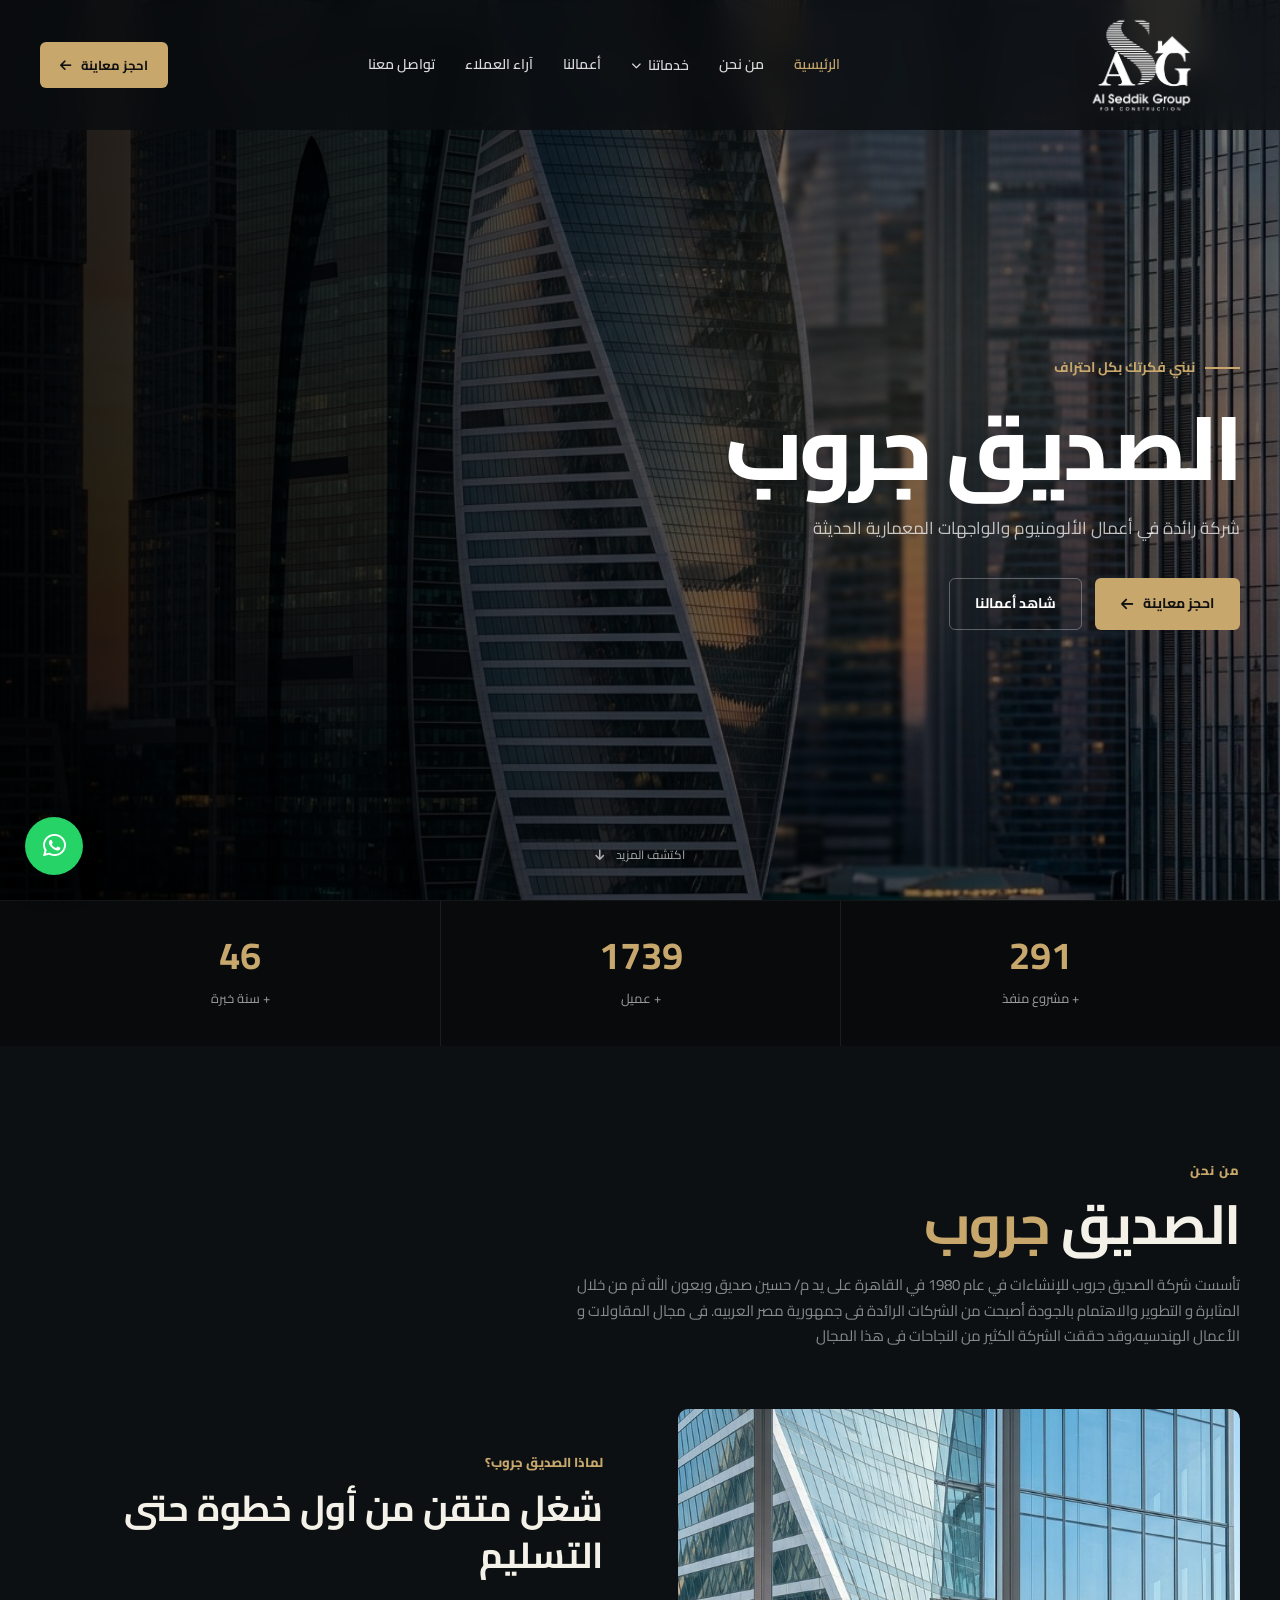
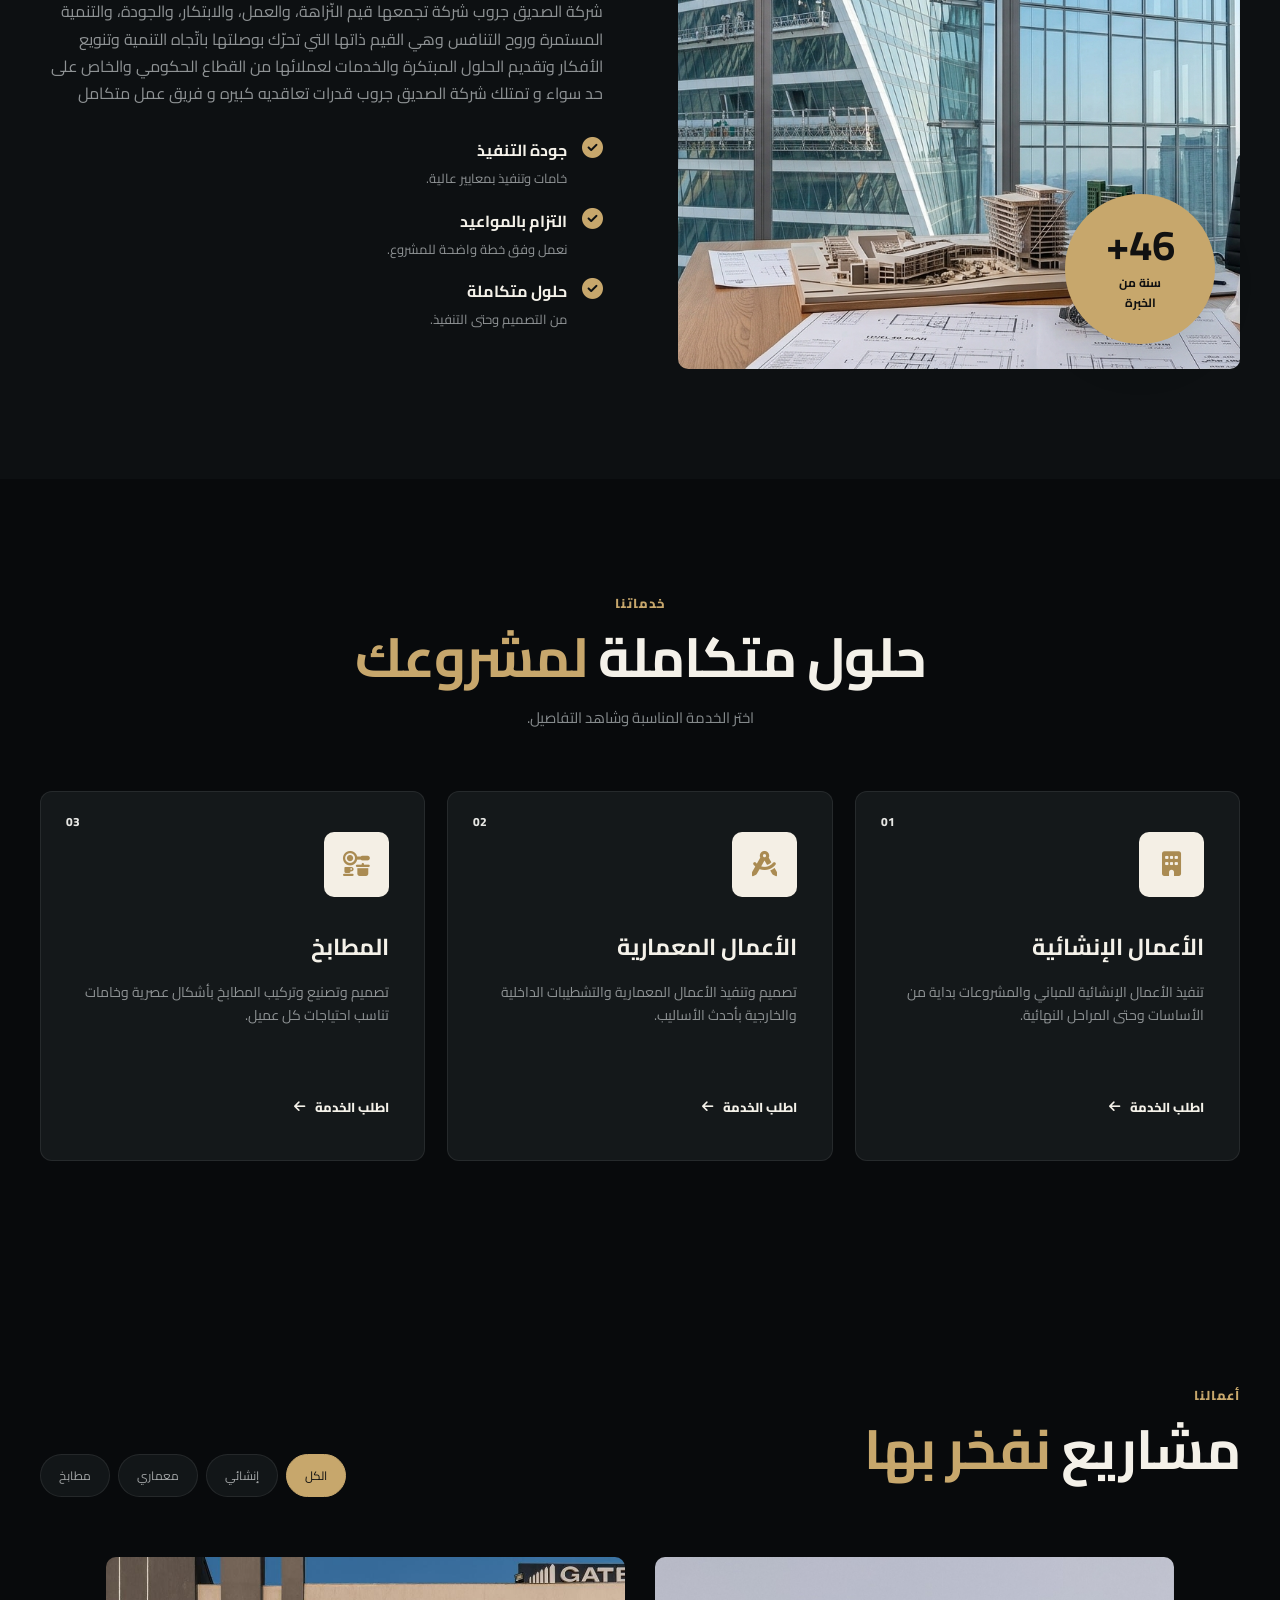
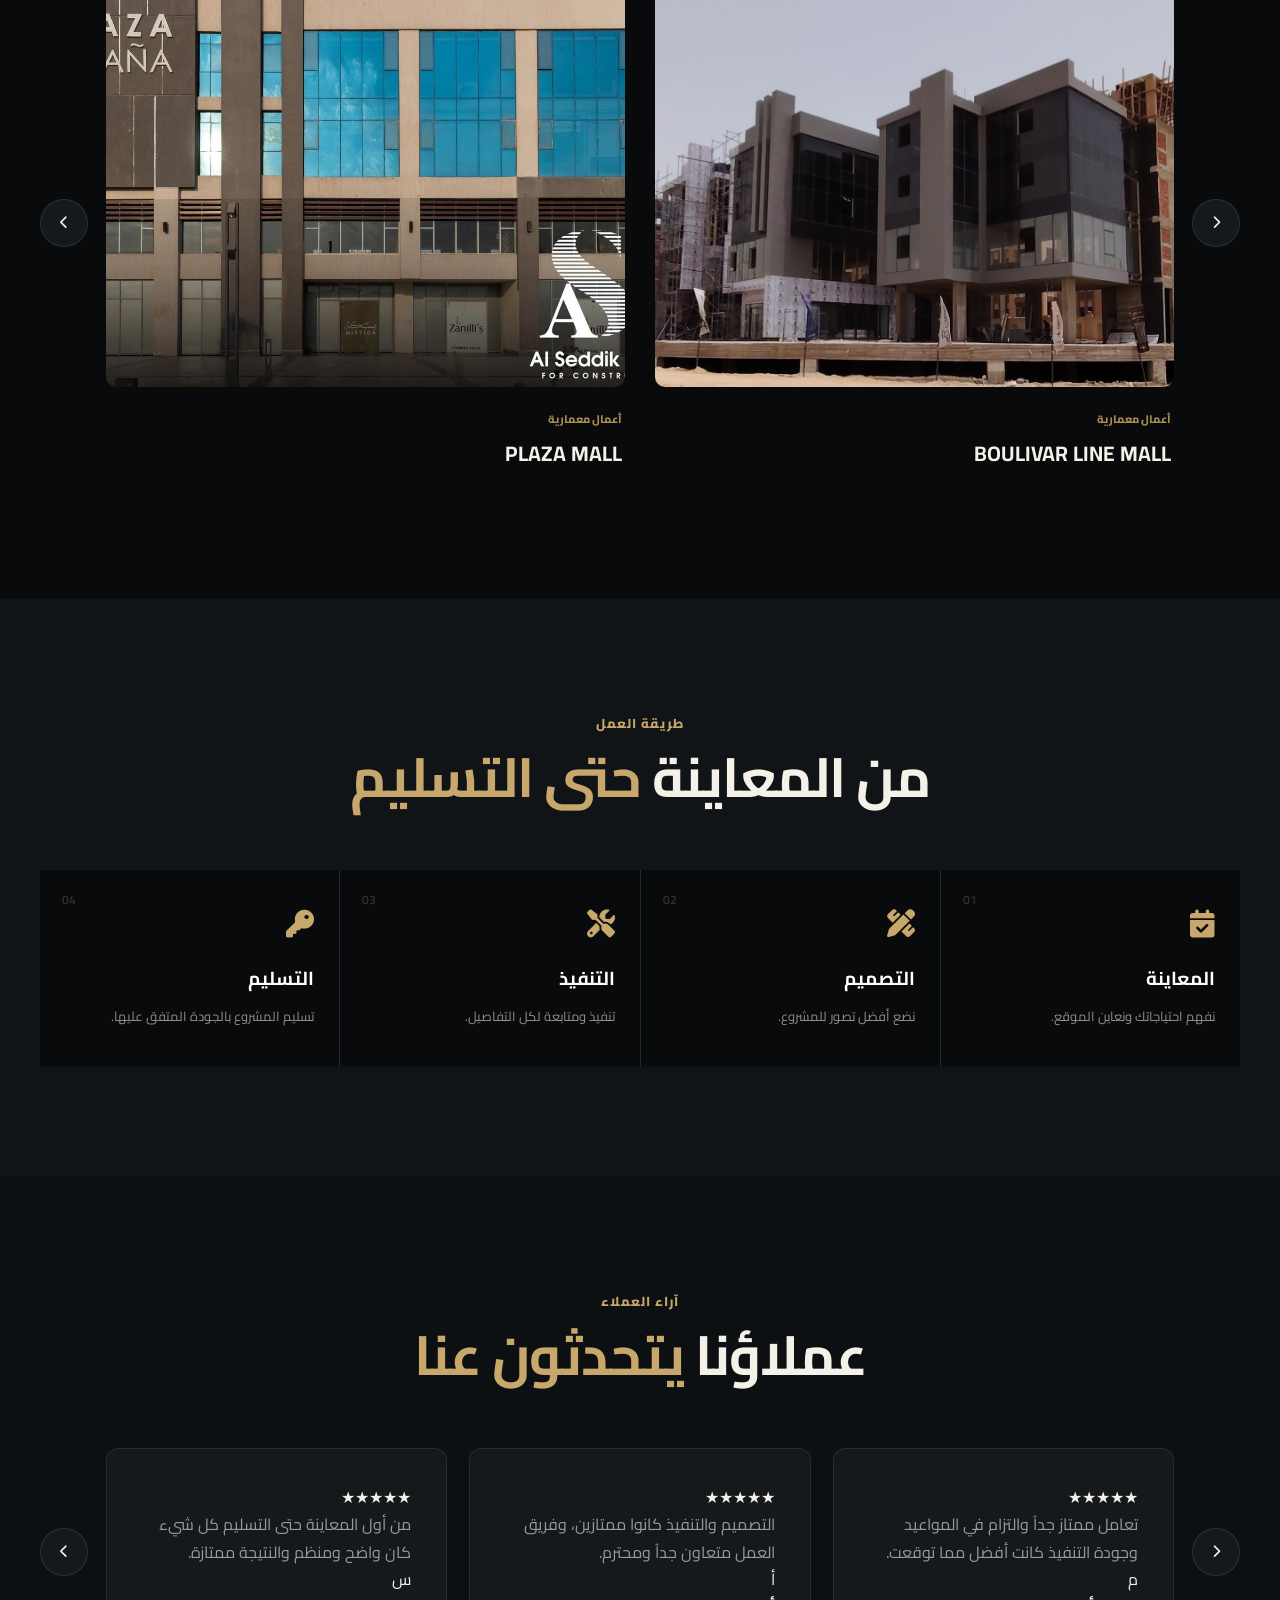
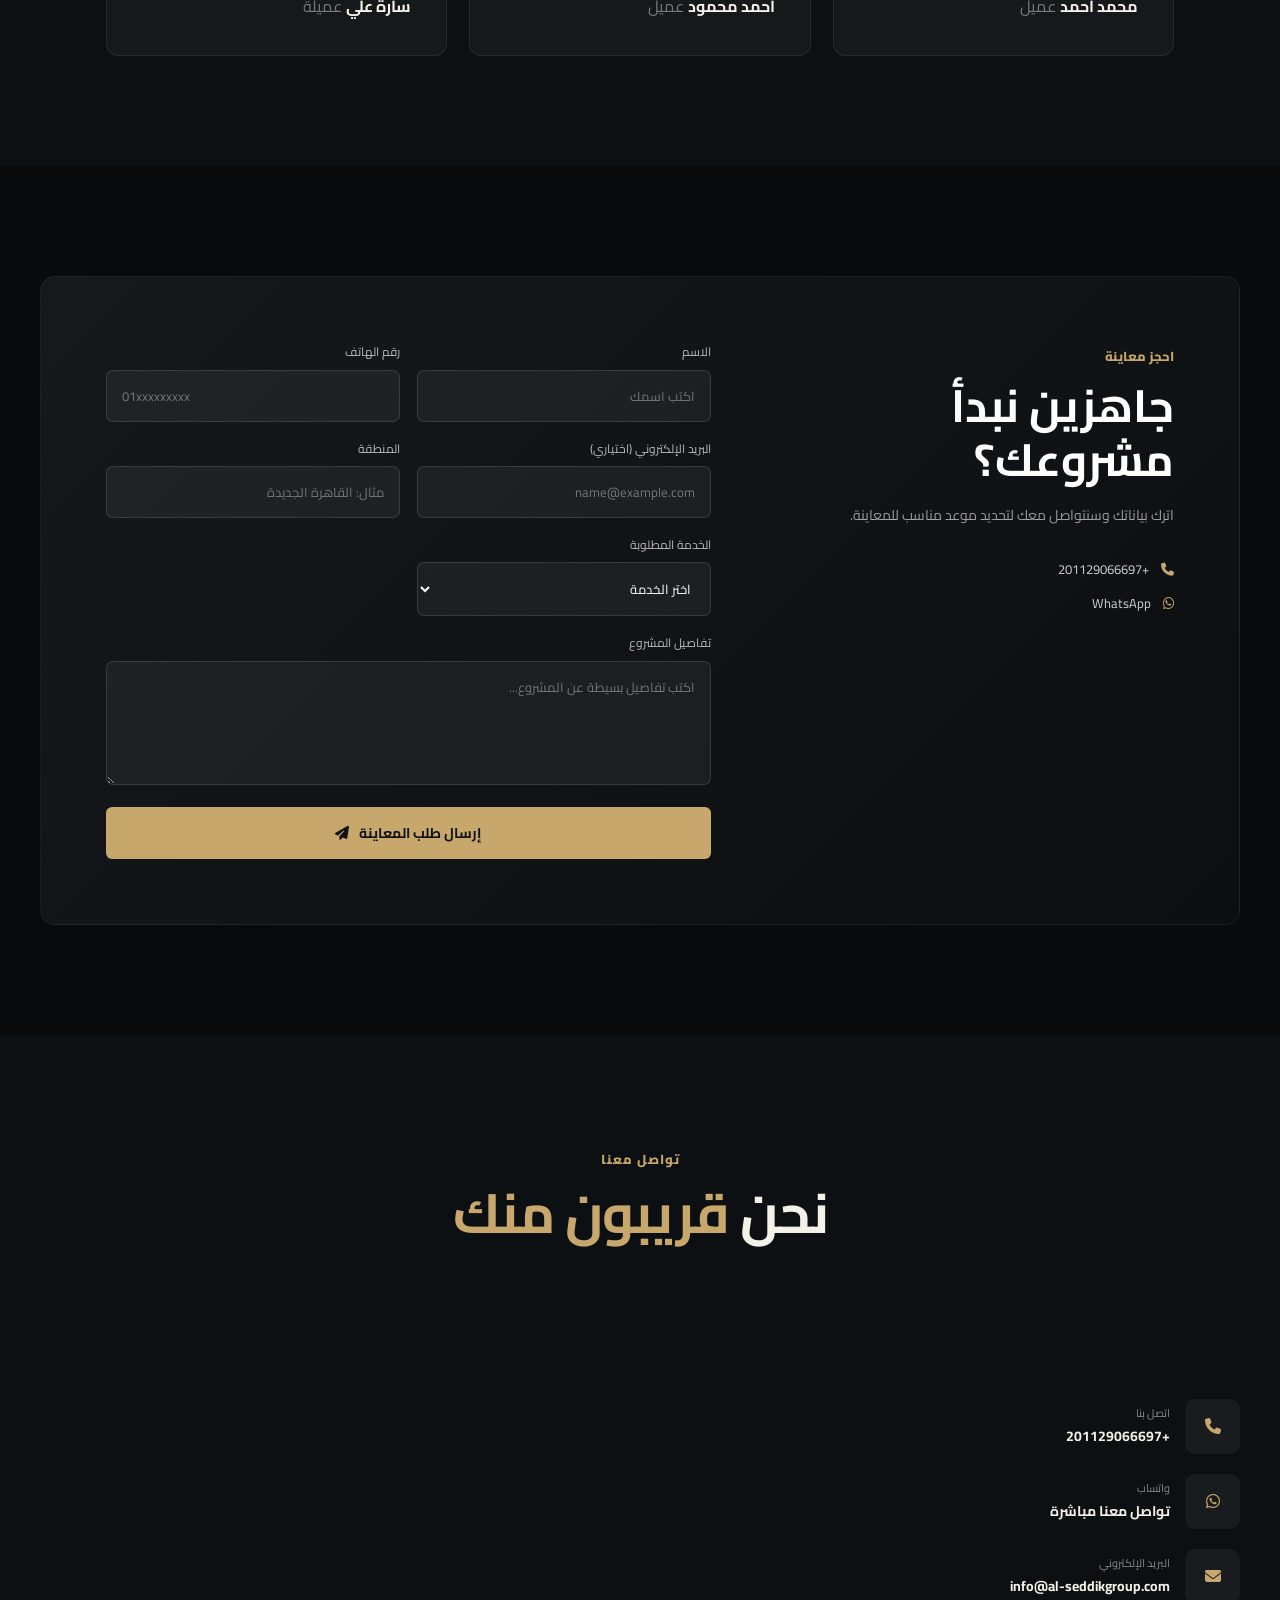
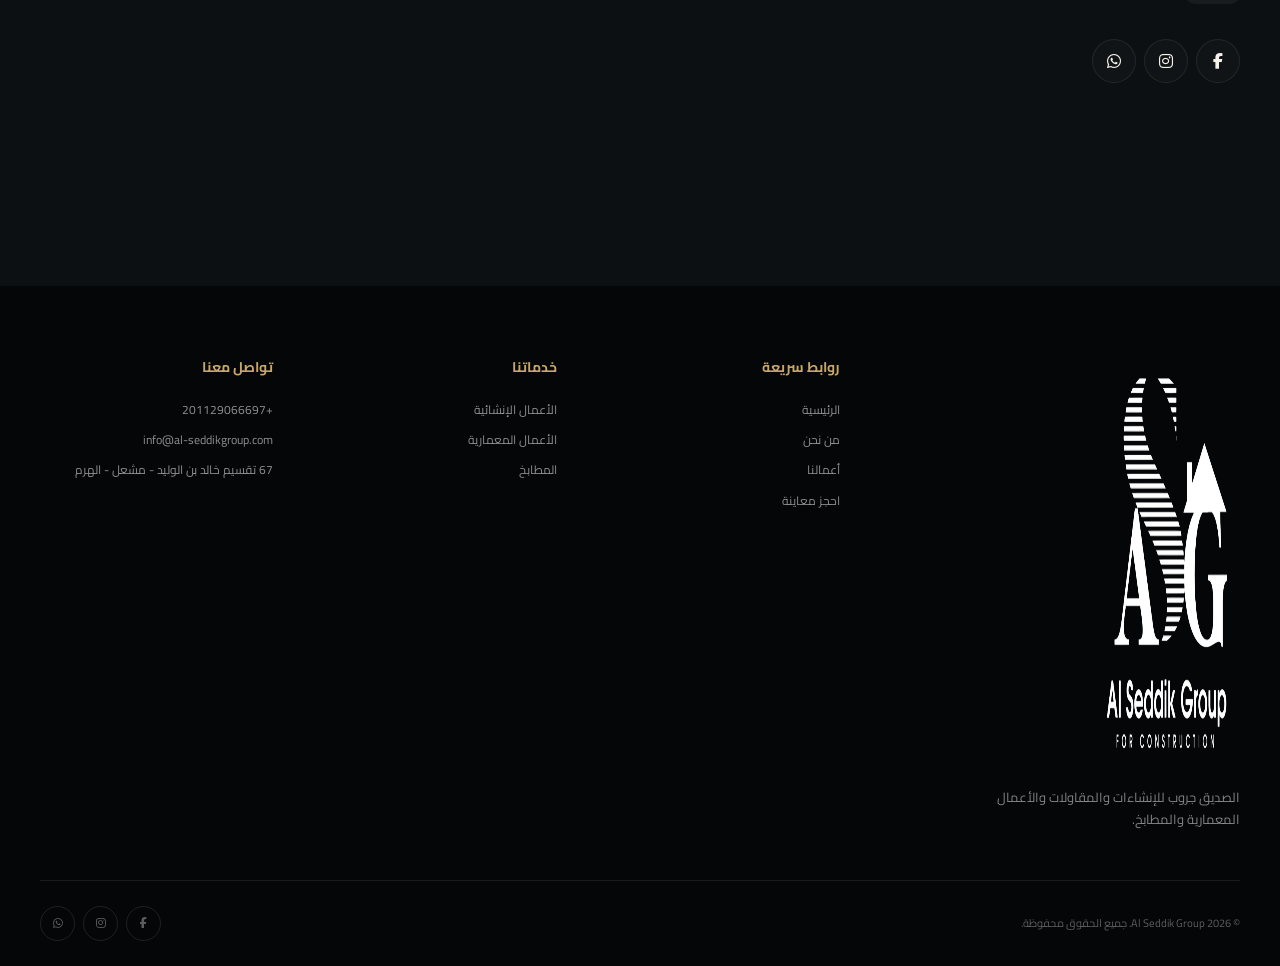
==== commit 9c68ae23: "Add initial implementation of website with enhanced accessibility features and SEO improvements" ====
--- a/index.html
+++ b/index.html
@@ -9,12 +9,67 @@
         content="width=device-width, initial-scale=1.0"
     >
 
-    <title>Al Seddik Group | الصديق جروب</title>
+    <title>الصديق جروب | واجهات ألمنيوم ومقاولات في الجيزة</title>
 
     <meta
         name="description"
-        content="الصديق جروب للإنشاءات والمقاولات والأعمال المعمارية والمطابخ"
+        content="الصديق جروب شركة متخصصة في واجهات الألمنيوم والزجاج والكلادينج والأعمال الإنشائية والمعمارية في القاهرة والجيزة بخبرة منذ عام 1980."
     >
+
+    <meta name="robots" content="index, follow, max-image-preview:large">
+    <meta name="theme-color" content="#080a0c">
+
+    <link rel="canonical" href="https://al-seddikgroup.com/">
+    <link rel="alternate" hreflang="ar-EG" href="https://al-seddikgroup.com/">
+    <link rel="alternate" hreflang="x-default" href="https://al-seddikgroup.com/">
+    <link rel="icon" type="image/png" href="images/logo.png">
+
+    <meta property="og:type" content="website">
+    <meta property="og:locale" content="ar_EG">
+    <meta property="og:site_name" content="الصديق جروب">
+    <meta property="og:title" content="الصديق جروب | واجهات ألمنيوم ومقاولات في الجيزة">
+    <meta property="og:description" content="واجهات ألمنيوم وزجاج وكلادينج وأعمال إنشائية ومعمارية بخبرة منذ عام 1980.">
+    <meta property="og:url" content="https://al-seddikgroup.com/">
+    <meta property="og:image" content="https://al-seddikgroup.com/images/hero.jpg">
+    <meta property="og:image:width" content="1408">
+    <meta property="og:image:height" content="768">
+    <meta property="og:image:alt" content="أعمال الصديق جروب للواجهات المعمارية الحديثة">
+
+    <meta name="twitter:card" content="summary_large_image">
+    <meta name="twitter:title" content="الصديق جروب | واجهات ألمنيوم ومقاولات">
+    <meta name="twitter:description" content="واجهات ألمنيوم وزجاج وكلادينج وأعمال إنشائية ومعمارية في القاهرة والجيزة.">
+    <meta name="twitter:image" content="https://al-seddikgroup.com/images/hero.jpg">
+
+    <script type="application/ld+json">
+    {
+        "@context": "https://schema.org",
+        "@type": "GeneralContractor",
+        "@id": "https://al-seddikgroup.com/#business",
+        "name": "الصديق جروب",
+        "alternateName": "Al Seddik Group",
+        "url": "https://al-seddikgroup.com/",
+        "logo": "https://al-seddikgroup.com/images/logo.png",
+        "image": "https://al-seddikgroup.com/images/hero.jpg",
+        "description": "شركة متخصصة في واجهات الألمنيوم والزجاج والكلادينج والأعمال الإنشائية والمعمارية.",
+        "foundingDate": "1980",
+        "telephone": "+201129066697",
+        "email": "info@al-seddikgroup.com",
+        "address": {
+            "@type": "PostalAddress",
+            "streetAddress": "67 تقسيم خالد بن الوليد، مشعل، الهرم",
+            "addressLocality": "الجيزة",
+            "addressCountry": "EG"
+        },
+        "areaServed": {
+            "@type": "Country",
+            "name": "Egypt"
+        },
+        "sameAs": [
+            "https://www.facebook.com/share/1cYuxP9q2P/?mibextid=wwXIfr",
+            "https://www.instagram.com/al_seddik_group"
+        ]
+    }
+    </script>
 
     <link rel="stylesheet" href="style.css">
 
@@ -47,11 +102,14 @@
             <a href="#home" class="logo">
                 <img
                     src="images/logo.png"
-                    alt="Al Seddik Group"
+                    alt="الصديق جروب"
+                    width="497"
+                    height="410"
+                    decoding="async"
                 >
             </a>
 
-            <nav class="nav">
+            <nav class="nav" aria-label="التنقل الرئيسي">
 
                 <a href="#home" class="nav-link active">
                     الرئيسية
@@ -63,7 +121,7 @@
 
                 <div class="nav-dropdown">
 
-                    <button class="dropdown-btn">
+                    <button class="dropdown-btn" type="button">
                         خدماتنا
                         <i class="fa-solid fa-chevron-down"></i>
                     </button>
@@ -108,7 +166,14 @@
                 <i class="fa-solid fa-arrow-left"></i>
             </a>
 
-            <button class="mobile-menu-btn" id="mobileMenuBtn">
+            <button
+                class="mobile-menu-btn"
+                id="mobileMenuBtn"
+                type="button"
+                aria-label="فتح القائمة"
+                aria-controls="mobileNav"
+                aria-expanded="false"
+            >
                 <i class="fa-solid fa-bars"></i>
             </button>
 
@@ -121,7 +186,7 @@
          MOBILE NAV
     ========================== -->
 
-    <div class="mobile-nav" id="mobileNav">
+    <nav class="mobile-nav" id="mobileNav" aria-label="قائمة الهاتف">
 
         <a href="#home">الرئيسية</a>
 
@@ -153,7 +218,7 @@
             احجز معاينة
         </a>
 
-    </div>
+    </nav>
 
 
     <main>
@@ -176,14 +241,11 @@
                     </span>
 
                     <h1>
-                     ال صديق جروب
-                        <br>
-                        
-                        <span></span>
+                        الصديق جروب
                     </h1>
 
                     <p>
-                        شركه رائده فى اعمال الألومنيوم و الوجهات المعمارية الحديثة
+                        شركة رائدة في أعمال الألومنيوم والواجهات المعمارية الحديثة
                     </p>
 
                     <div class="hero-buttons">
@@ -279,12 +341,12 @@
                     <span>من نحن</span>
 
                     <h2>
-                       ال صديق 
+                       الصديق
                         <span>جروب</span>
                     </h2>
 
                     <p>
-                        تأسست شركة الصديق جروب لللأنشائات فى عام 1980 فى القاهره
+                        تأسست شركة الصديق جروب للإنشاءات في عام 1980 في القاهرة
 
 على يد م/ حسين صديق
 
@@ -300,7 +362,11 @@
 
                         <img
                             src="images/about.jpg"
-                            alt="Al Seddik Group"
+                            alt="فريق وأعمال الصديق جروب"
+                            width="1408"
+                            height="768"
+                            loading="lazy"
+                            decoding="async"
                         >
 
                         <div class="about-badge">
@@ -321,7 +387,7 @@
                     <div class="about-content">
 
                         <span class="small-title">
-                            لماذا ال صديق جروب؟
+                            لماذا الصديق جروب؟
                         </span>
 
                         <h3>
@@ -548,6 +614,7 @@
                         <button
                             class="filter-btn active"
                             data-filter="all"
+                            type="button"
                         >
                             الكل
                         </button>
@@ -555,6 +622,7 @@
                         <button
                             class="filter-btn"
                             data-filter="construction"
+                            type="button"
                         >
                             إنشائي
                         </button>
@@ -562,6 +630,7 @@
                         <button
                             class="filter-btn"
                             data-filter="architecture"
+                            type="button"
                         >
                             معماري
                         </button>
@@ -569,6 +638,7 @@
                         <button
                             class="filter-btn"
                             data-filter="kitchens"
+                            type="button"
                         >
                             مطابخ
                         </button>
@@ -580,7 +650,7 @@
 
                 <div class="projects-slider">
 
-    <button class="slider-arrow projects-prev" aria-label="السابق">
+    <button class="slider-arrow projects-prev" type="button" aria-label="السابق">
         <i class="fa-solid fa-chevron-right"></i>
     </button>
 
@@ -600,6 +670,8 @@
                     <img
                         src="images/project-1.jpg"
                         alt=" BOULIVAR LINE MALL  "
+                        loading="lazy"
+                        decoding="async"
                     >
 
                     <button
@@ -636,6 +708,8 @@
                     <img
                         src="images/project-2.jpg"
                         alt=" PLAZA MALL"
+                        loading="lazy"
+                        decoding="async"
                     >
 
                     <button
@@ -672,6 +746,8 @@
                     <img
                         src="images/project-3.jpg"
                         alt=" مدينة المعرفة"
+                        loading="lazy"
+                        decoding="async"
                     >
 
                     <button
@@ -708,6 +784,8 @@
                     <img
                         src="images/project-4.jpg"
                         alt=" DEGLA ONE MALL  "
+                        loading="lazy"
+                        decoding="async"
                     >
 
                     <button
@@ -744,6 +822,8 @@
                     <img
                         src="images/project-5.jpg"
                         alt=" مشروع  كوبري مشاة منتجع الجلالة"
+                        loading="lazy"
+                        decoding="async"
                     >
 
                     <button
@@ -779,6 +859,8 @@
                     <img
                         src="images/project-6.jpg"
                         alt=" direction white "
+                        loading="lazy"
+                        decoding="async"
                     >
 
                     <button
@@ -814,6 +896,8 @@
                     <img
                         src="images/project-7.jpg"
                         alt=" Rendevous Pyramids Hotel "
+                        loading="lazy"
+                        decoding="async"
                     >
 
                     <button
@@ -843,7 +927,7 @@
 
     </div>
 
-    <button class="slider-arrow projects-next" aria-label="التالي">
+    <button class="slider-arrow projects-next" type="button" aria-label="التالي">
         <i class="fa-solid fa-chevron-left"></i>
     </button>
 
@@ -967,7 +1051,7 @@
 
                 <div class="reviews-slider">
 
-    <button class="slider-arrow reviews-prev" aria-label="السابق">
+    <button class="slider-arrow reviews-prev" type="button" aria-label="السابق">
         <i class="fa-solid fa-chevron-right"></i>
     </button>
 
@@ -1090,7 +1174,7 @@
         </div>
     </div>
 
-    <button class="slider-arrow reviews-next" aria-label="التالي">
+    <button class="slider-arrow reviews-next" type="button" aria-label="التالي">
         <i class="fa-solid fa-chevron-left"></i>
     </button>
 
@@ -1139,7 +1223,7 @@
                                 </span>
                             </a>
 
-                            <a href="https://wa.me/201129066697" target="_blank">
+                            <a href="https://wa.me/201129066697" target="_blank" rel="noopener noreferrer">
                                 <i class="fa-brands fa-whatsapp"></i>
                                 <span>
                                     WhatsApp
@@ -1151,11 +1235,12 @@
                     </div>
 
 
-                    <form
+<form
     class="booking-form"
     id="bookingForm"
-    action="https://formsubmit.co/info@al-seddik.com"
+    action="https://formsubmit.co/info@al-seddikgroup.com"
     method="POST"
+    accept-charset="UTF-8"
 >
 
     <input
@@ -1176,17 +1261,33 @@
         value="true"
     >
 
+    <input
+        type="hidden"
+        name="_next"
+        value="https://al-seddikgroup.com/?submitted=true#booking"
+    >
+
+    <input
+        type="text"
+        name="_honey"
+        class="form-honeypot"
+        tabindex="-1"
+        autocomplete="off"
+    >
+
 
     <div class="form-group">
 
-        <label>
+        <label for="bookingName">
             الاسم
         </label>
 
         <input
+            id="bookingName"
             type="text"
             name="الاسم"
             placeholder="اكتب اسمك"
+            autocomplete="name"
             required
         >
 
@@ -1195,14 +1296,18 @@
 
     <div class="form-group">
 
-        <label>
+        <label for="bookingPhone">
             رقم الهاتف
         </label>
 
         <input
+            id="bookingPhone"
             type="tel"
             name="رقم الهاتف"
             placeholder="01xxxxxxxxx"
+            autocomplete="tel"
+            inputmode="tel"
+            pattern="[0-9+ ()-]{8,20}"
             required
         >
 
@@ -1211,14 +1316,34 @@
 
     <div class="form-group">
 
-        <label>
+        <label for="bookingEmail">
+            البريد الإلكتروني (اختياري)
+        </label>
+
+        <input
+            id="bookingEmail"
+            type="email"
+            name="email"
+            placeholder="name@example.com"
+            autocomplete="email"
+            inputmode="email"
+        >
+
+    </div>
+
+
+    <div class="form-group">
+
+        <label for="bookingArea">
             المنطقة
         </label>
 
         <input
+            id="bookingArea"
             type="text"
             name="المنطقة"
             placeholder="مثال: القاهرة الجديدة"
+            autocomplete="address-level2"
             required
         >
 
@@ -1227,11 +1352,12 @@
 
     <div class="form-group">
 
-        <label>
+        <label for="bookingService">
             الخدمة المطلوبة
         </label>
 
         <select
+            id="bookingService"
             name="الخدمة"
             required
         >
@@ -1259,11 +1385,12 @@
 
     <div class="form-group full">
 
-        <label>
+        <label for="bookingDetails">
             تفاصيل المشروع
         </label>
 
         <textarea
+            id="bookingDetails"
             name="تفاصيل المشروع"
             rows="4"
             placeholder="اكتب تفاصيل بسيطة عن المشروع..."
@@ -1281,6 +1408,10 @@
         <i class="fa-solid fa-paper-plane"></i>
     </button>
 
+    <p class="form-status" id="formStatus" role="status" aria-live="polite" hidden>
+        تم إرسال طلبك بنجاح. سنتواصل معك في أقرب وقت.
+    </p>
+
 </form>
 
                 </div>
@@ -1324,7 +1455,7 @@
                             </div>
 
                             <div>
-                                <span>اتصل بنا</span>
+                                <span>اتصل&nbsp;بنا</span>
                                 <strong>
                                     +201129066697
                                 </strong>
@@ -1336,6 +1467,7 @@
                         <a
                             href="https://wa.me/201129066697"
                             target="_blank"
+                            rel="noopener noreferrer"
                             class="contact-item"
                         >
 
@@ -1354,7 +1486,7 @@
 
 
                         <a
-                            href="mailto:info@al-seddik.com"
+                            href="mailto:info@al-seddikgroup.com"
                             class="contact-item"
                         >
 
@@ -1365,7 +1497,7 @@
                             <div>
                                 <span>البريد الإلكتروني</span>
                                 <strong>
-                                    info@al-seddik.com
+                                    info@al-seddikgroup.com
                                 </strong>
                             </div>
 
@@ -1405,21 +1537,24 @@
                     </div>
 
 
-                    <a
-    href="https://maps.app.goo.gl/Fe6z2TivRyQcTD7p9?g_st=ac"
-    target="_blank"
-    class="map-link"
->
-    <div class="map-container">
-        <iframe
-            src="https://www.google.com/maps?q=ALSEDDIK%20GROUP%20FOR%20CONSTRUCTION%20(A.S.G),%20مشعل,%20الهرم,%20الجيزة&output=embed"
-            width="100%"
-            style="border:0; pointer-events:none;"
-            loading="lazy"
-            allowfullscreen>
-        </iframe>
-    </div>
-</a>
+                    <div class="map-link">
+                        <div class="map-container">
+                            <iframe
+                                src="https://www.google.com/maps?q=ALSEDDIK%20GROUP%20FOR%20CONSTRUCTION%20(A.S.G),%20مشعل,%20الهرم,%20الجيزة&output=embed"
+                                title="موقع الصديق جروب على الخريطة"
+                                loading="lazy"
+                                allowfullscreen
+                            ></iframe>
+                        </div>
+
+                        <a
+                            href="https://maps.app.goo.gl/Fe6z2TivRyQcTD7p9?g_st=ac"
+                            target="_blank"
+                            rel="noopener noreferrer"
+                            class="map-overlay-link"
+                            aria-label="فتح موقع الصديق جروب في خرائط Google"
+                        ></a>
+                    </div>
 
                 </div>
 
@@ -1444,7 +1579,11 @@
 
                     <img
                         src="images/logo.png"
-                        alt="Al Seddik Group"
+                        alt="الصديق جروب"
+                        width="497"
+                        height="410"
+                        loading="lazy"
+                        decoding="async"
                     >
 
                     <p>
@@ -1511,8 +1650,8 @@
                         +201129066697
                     </a>
 
-                    <a href="mailto:info@al-seddik.com">
-                        info@al-seddik.com
+                    <a href="mailto:info@al-seddikgroup.com">
+                        info@al-seddikgroup.com
                     </a>
 
                     <span>
@@ -1551,7 +1690,7 @@
     </a>
 
     <a
-        href="https://wa.me/20112906669777"
+        href="https://wa.me/201129066697"
         target="_blank"
         rel="noopener noreferrer"
         aria-label="WhatsApp"
@@ -1575,6 +1714,11 @@
     <div
         class="project-modal"
         id="projectModal"
+        role="dialog"
+        aria-modal="true"
+        aria-labelledby="modalTitle"
+        aria-hidden="true"
+        inert
     >
 
         <div class="modal-overlay"></div>
@@ -1584,6 +1728,8 @@
             <button
                 class="modal-close"
                 id="modalClose"
+                type="button"
+                aria-label="إغلاق معرض المشروع"
             >
                 <i class="fa-solid fa-xmark"></i>
             </button>
@@ -1593,8 +1739,8 @@
 
                 <img
                     id="modalMainImage"
-                    src=""
-                    alt=""
+                    src="images/project-1.jpg"
+                    alt="مشروع من أعمال الصديق جروب"
                 >
 
             </div>
@@ -1611,7 +1757,7 @@
 
                 <span id="modalCategory"></span>
 
-                <h2 id="modalTitle"></h2>
+                <h2 id="modalTitle">تفاصيل المشروع</h2>
 
                 <p id="modalDescription"></p>
 
@@ -1630,6 +1776,7 @@
         href="https://wa.me/201129066697"
         class="whatsapp-float"
         target="_blank"
+        rel="noopener noreferrer"
         aria-label="WhatsApp"
     >
         <i class="fa-brands fa-whatsapp"></i>
@@ -1639,4 +1786,4 @@
     <script src="script.js"></script>
 
 </body>
-</html>+</html>
--- a/style.css
+++ b/style.css
@@ -1786,6 +1786,297 @@
 
 }
 
+.form-honeypot {
+    position: absolute !important;
+    width: 1px !important;
+    height: 1px !important;
+    overflow: hidden !important;
+    clip-path: inset(50%) !important;
+    white-space: nowrap !important;
+}
+
+.form-status {
+    grid-column: 1 / -1;
+    padding: 12px 15px;
+
+    border: 1px solid rgba(199,167,108,.35);
+    border-radius: 7px;
+    background: rgba(199,167,108,.1);
+    color: #dec48f;
+
+    font-size: 13px;
+    text-align: center;
+}
+
+.form-submit:disabled {
+    opacity: .7;
+    cursor: wait;
+    transform: none;
+}
+
+
+/* =========================
+   RESPONSIVE HARDENING
+========================= */
+
+body {
+    overflow-x: hidden;
+}
+
+.mobile-nav {
+    max-height: calc(100dvh - 95px);
+    overflow-y: auto;
+}
+
+.map-link {
+    position: relative;
+    display: block;
+    min-width: 0;
+}
+
+.map-overlay-link {
+    position: absolute;
+    inset: 0;
+    z-index: 2;
+}
+
+.map-container iframe {
+    pointer-events: none;
+}
+
+.modal-close {
+    position: absolute;
+    top: 14px;
+    left: 14px;
+
+    width: 42px;
+    height: 42px;
+
+    border: 1px solid rgba(255,255,255,.2);
+    border-radius: 50%;
+    background: rgba(8,10,12,.75);
+    color: white;
+
+    font-size: 18px;
+}
+
+.modal-image img {
+    width: 100%;
+    height: min(58vh, 560px);
+    object-fit: cover;
+}
+
+.modal-thumbnails {
+    display: flex;
+    gap: 10px;
+
+    padding: 14px 20px 0;
+    overflow-x: auto;
+}
+
+.modal-thumb {
+    width: 76px;
+    height: 60px;
+    flex: 0 0 auto;
+
+    object-fit: cover;
+    border: 2px solid transparent;
+    border-radius: 7px;
+    opacity: .6;
+    cursor: pointer;
+}
+
+.modal-thumb.active {
+    border-color: var(--gold);
+    opacity: 1;
+}
+
+.modal-info {
+    padding: 18px 25px 28px;
+}
+
+.modal-info > span {
+    color: var(--gold);
+    font-size: 12px;
+    font-weight: 700;
+}
+
+.modal-info h2 {
+    margin-block: 4px 8px;
+    color: var(--white);
+    font-size: clamp(24px, 4vw, 36px);
+}
+
+.modal-info p {
+    color: var(--gray);
+}
+
+@media (max-width: 1050px) {
+    .logo {
+        width: 165px;
+    }
+}
+
+@media (max-width: 820px) {
+    .header,
+    .header.scrolled {
+        padding: 8px 0;
+    }
+
+    .logo {
+        width: 145px;
+    }
+
+    .logo img {
+        max-height: 64px;
+    }
+
+    .mobile-nav {
+        top: 80px;
+    }
+
+    .review-card {
+        flex-basis: calc((100% - 22px) / 2);
+    }
+
+    .stat-item:last-child {
+        grid-column: 1 / -1;
+    }
+}
+
+@media (max-width: 600px) {
+    .hero {
+        min-height: 100svh;
+        padding-block: 105px 70px;
+    }
+
+    .hero-content {
+        padding-top: 0;
+    }
+
+    .hero h1 {
+        font-size: clamp(38px, 13vw, 53px);
+    }
+
+    .hero-scroll {
+        display: none;
+    }
+
+    .projects-slider,
+    .reviews-slider {
+        gap: 8px;
+    }
+
+    .projects-track {
+        gap: 15px;
+    }
+
+    .projects-track .project-card,
+    .review-card {
+        flex-basis: 100%;
+    }
+
+    .projects-track .project-image img {
+        height: clamp(280px, 105vw, 390px);
+    }
+
+    .slider-arrow {
+        width: 38px;
+        height: 38px;
+        font-size: 12px;
+    }
+
+    .contact-item,
+    .contact-item > div:last-child {
+        min-width: 0;
+    }
+
+    .contact-item strong {
+        overflow-wrap: anywhere;
+    }
+
+    .project-modal .modal-content {
+        max-height: calc(100dvh - 20px);
+    }
+
+    .modal-image img {
+        height: 42vh;
+        min-height: 240px;
+    }
+
+    .modal-info {
+        padding: 16px 18px 22px;
+    }
+}
+
+@media (max-width: 380px) {
+    .container {
+        width: calc(100% - 22px);
+    }
+
+    .logo {
+        width: 125px;
+    }
+
+    .hero-buttons .btn {
+        width: 100%;
+    }
+
+    .stats-grid {
+        grid-template-columns: 1fr;
+    }
+
+    .stat-item,
+    .stat-item:nth-child(2),
+    .stat-item:last-child {
+        border-left: 0;
+        border-bottom: 1px solid rgba(255,255,255,.08);
+    }
+
+    .stat-item:last-child {
+        border-bottom: 0;
+    }
+
+    .project-filter {
+        width: 100%;
+    }
+
+    .filter-btn {
+        flex: 1 1 calc(50% - 8px);
+    }
+
+    .booking-box {
+        padding-inline: 16px;
+    }
+}
+
+@media (hover: none) {
+    .project-overlay {
+        opacity: 1;
+    }
+}
+
+.project-overlay:focus-visible {
+    opacity: 1;
+    outline: 2px solid var(--gold);
+    outline-offset: -2px;
+}
+
+@media (prefers-reduced-motion: reduce) {
+    html {
+        scroll-behavior: auto;
+    }
+
+    *,
+    *::before,
+    *::after {
+        scroll-behavior: auto !important;
+        animation-duration: .01ms !important;
+        animation-iteration-count: 1 !important;
+        transition-duration: .01ms !important;
+    }
+}
+
 /* =========================
    PROJECT GALLERY FIX
 ========================= */
@@ -2154,5 +2445,14 @@
             url("images/hero.jpg") center/cover;
     }
 
-}
-
+    .map-container {
+        height: 350px;
+        min-height: 350px;
+    }
+
+    .map-container iframe {
+        min-height: 350px;
+    }
+
+}
+
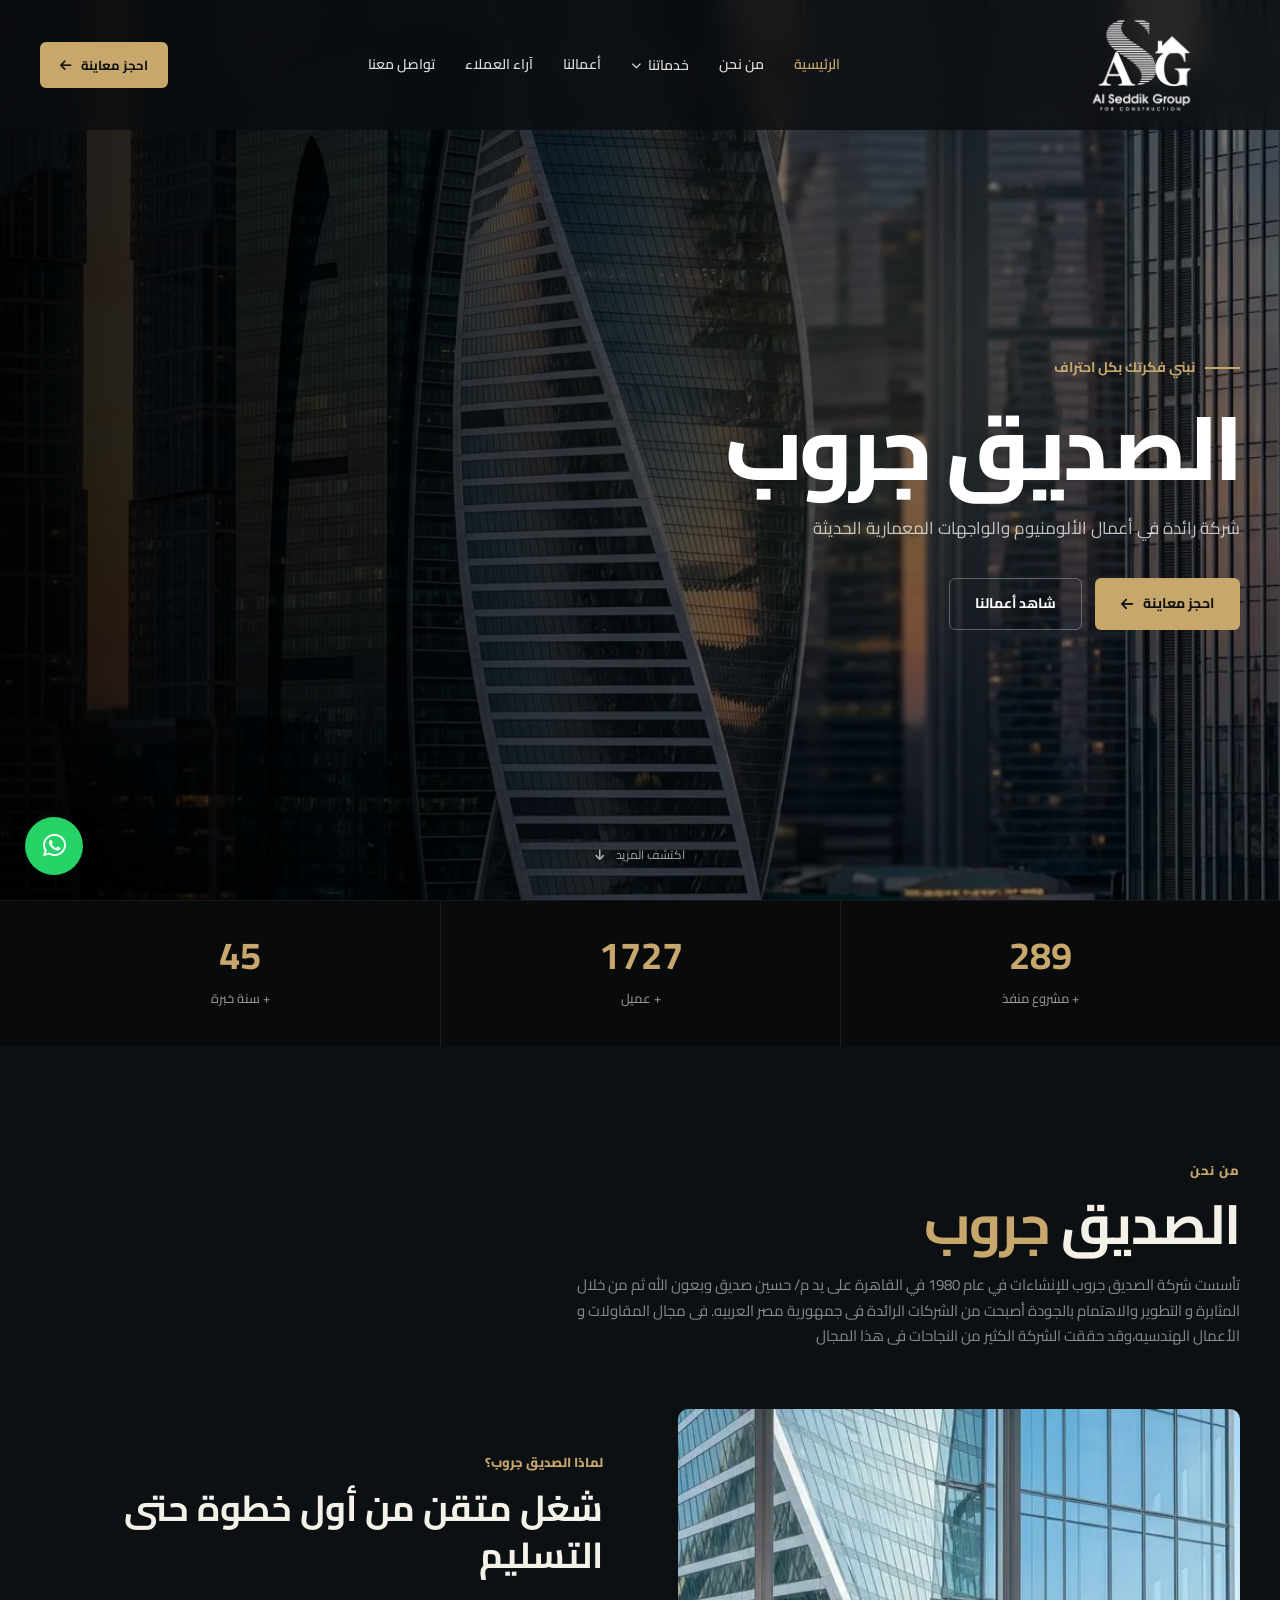
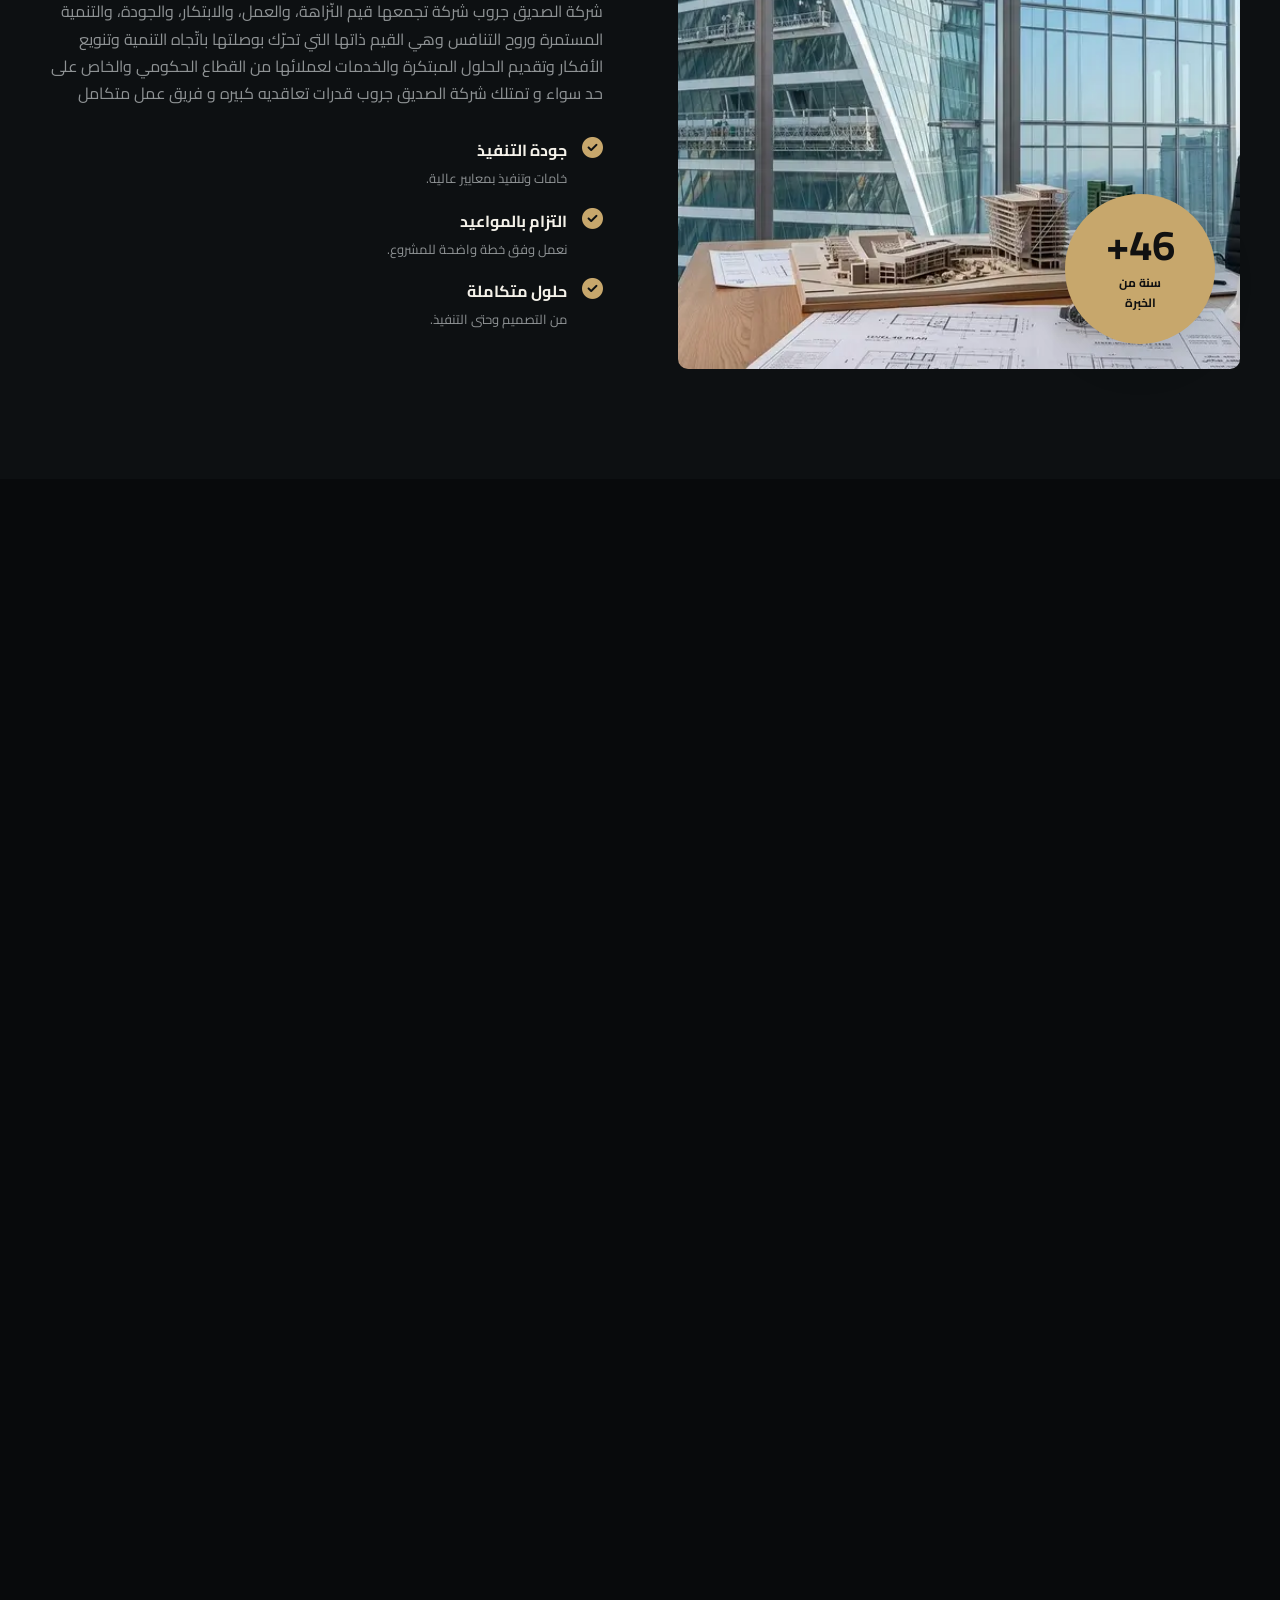
==== commit 9afd71d8: "Add minified JS, CSS, and preload hero image for performance optimization" ====
--- a/index.html
+++ b/index.html
@@ -23,6 +23,13 @@
     <link rel="alternate" hreflang="ar-EG" href="https://al-seddikgroup.com/">
     <link rel="alternate" hreflang="x-default" href="https://al-seddikgroup.com/">
     <link rel="icon" type="image/png" href="images/logo.png">
+    <link
+        rel="preload"
+        href="images/hero.webp"
+        as="image"
+        type="image/webp"
+        fetchpriority="high"
+    >
 
     <meta property="og:type" content="website">
     <meta property="og:locale" content="ar_EG">
@@ -71,22 +78,31 @@
     }
     </script>
 
-    <link rel="stylesheet" href="style.css">
-
-    <!-- Google Font -->
-    <link rel="preconnect" href="https://fonts.googleapis.com">
-    <link rel="preconnect" href="https://fonts.gstatic.com" crossorigin>
+    <style>
+        @font-face{font-family:Cairo;font-style:normal;font-weight:400 800;font-display:optional;src:url("fonts/cairo-arabic.woff2") format("woff2");unicode-range:U+0600-06FF,U+0750-077F,U+0870-088E,U+0890-0891,U+0897-08E1,U+08E3-08FF,U+200C-200E,U+2010-2011,U+204F,U+2E41,U+FB50-FDFF,U+FE70-FE74,U+FE76-FEFC}@font-face{font-family:Cairo;font-style:normal;font-weight:400 800;font-display:optional;src:url("fonts/cairo-latin.woff2") format("woff2");unicode-range:U+0000-00FF,U+0131,U+0152-0153,U+02BB-02BC,U+02C6,U+02DA,U+02DC,U+0304,U+0308,U+0329,U+2000-206F,U+20AC,U+2122,U+2191,U+2193,U+2212,U+2215,U+FEFF,U+FFFD}:root{--dark:#080a0c;--white:#f4f1e9;--gold:#c7a76c;--container:1200px;--transition:all .35s ease}*{margin:0;padding:0;box-sizing:border-box}html{scroll-behavior:smooth}body{font-family:Cairo,Tahoma,Arial,sans-serif;color:var(--white);background:var(--dark);line-height:1.7;overflow-x:hidden}img{width:100%;display:block}a{color:inherit;text-decoration:none}button{font-family:inherit}.container{width:min(calc(100% - 40px),var(--container));margin-inline:auto}.header{position:fixed;top:0;right:0;width:100%;z-index:1000;padding:15px 0;background:rgba(11,13,15,.8);backdrop-filter:blur(15px);transition:var(--transition)}.header.scrolled{padding:8px 0;background:rgba(11,13,15,.96)}.nav-container{display:flex;align-items:center;justify-content:space-between;gap:30px}.logo{width:200px;flex-shrink:0}.logo img{max-height:100px;object-fit:contain}.nav{display:flex;align-items:center;gap:30px}.nav-link,.dropdown-btn{position:relative;border:0;background:0 0;color:rgba(255,255,255,.85);font-size:14px;font-weight:600;cursor:pointer}.nav-link.active{color:var(--gold)}.nav-dropdown{position:relative}.dropdown-btn{display:flex;align-items:center;gap:7px}.dropdown-menu{position:absolute;top:calc(100% + 20px);right:-20px;width:220px;padding:10px;background:#15191b;border:1px solid rgba(255,255,255,.08);border-radius:12px;opacity:0;visibility:hidden}.nav-book-btn{display:flex;align-items:center;gap:10px;padding:12px 20px;background:var(--gold);color:#111;border-radius:6px;font-size:13px;font-weight:700}.mobile-menu-btn{display:none;width:42px;height:42px;border:1px solid rgba(255,255,255,.2);background:0 0;color:#fff;border-radius:8px;font-size:18px}.mobile-nav{display:none}.hero{position:relative;min-height:100vh;display:flex;align-items:center;background:linear-gradient(90deg,rgba(0,0,0,.9),rgba(0,0,0,.35)),url("images/hero.webp") center/cover;color:#fff;overflow:hidden}.hero-overlay{position:absolute;inset:0;background:radial-gradient(circle at 70% 40%,rgba(199,167,108,.13),transparent 35%)}.hero-container{position:relative;z-index:2}.hero-content{width:min(700px,100%);padding-top:80px}.hero-tag{display:inline-flex;align-items:center;gap:10px;margin-bottom:20px;color:var(--gold);font-size:14px;font-weight:700}.hero-tag span{width:35px;height:2px;background:var(--gold)}.hero h1{margin-bottom:20px;font-size:clamp(52px,7vw,95px);line-height:1.05;font-weight:800;letter-spacing:-3px}.hero-content>p{max-width:620px;margin-bottom:35px;color:rgba(255,255,255,.72);font-size:17px}.hero-buttons{display:flex;flex-wrap:wrap;gap:13px}.btn{display:inline-flex;align-items:center;justify-content:center;gap:10px;min-height:52px;padding:0 25px;border-radius:6px;font-size:14px;font-weight:700;border:1px solid transparent}.btn-primary{background:var(--gold);color:#111}.btn-outline{color:#fff;border-color:rgba(255,255,255,.3)}.hero-scroll{position:absolute;bottom:35px;right:50%;transform:translateX(50%);display:flex;align-items:center;gap:12px;color:rgba(255,255,255,.65);font-size:12px}.whatsapp-float{position:fixed;bottom:25px;left:25px;z-index:800;width:58px;height:58px;display:flex;align-items:center;justify-content:center;background:#25d366;color:#fff;border-radius:50%;font-size:26px;box-shadow:0 12px 30px rgba(0,0,0,.18)}@media(max-width:1050px){.logo{width:165px}.nav{gap:18px}.nav-link,.dropdown-btn{font-size:12px}.nav-book-btn{padding-inline:14px}}@media(max-width:820px){.header,.header.scrolled{padding:8px 0}.logo{width:145px}.logo img{max-height:64px}.nav,.nav-book-btn{display:none}.mobile-menu-btn{display:block}.nav-container{gap:15px}}@media(max-width:600px){.container{width:min(calc(100% - 28px),var(--container))}.hero{min-height:100svh;padding-block:105px 70px}.hero-content{padding-top:0}.hero h1{font-size:clamp(38px,13vw,53px);letter-spacing:-2px}.hero-content>p{font-size:14px}.hero-buttons{flex-direction:column;align-items:stretch}.hero-scroll{display:none}}@media(max-width:380px){.container{width:calc(100% - 22px)}.logo{width:125px}.hero-buttons .btn{width:100%}}@media(prefers-reduced-motion:reduce){html{scroll-behavior:auto}}
+    </style>
 
     <link
-        href="https://fonts.googleapis.com/css2?family=Cairo:wght@400;500;600;700;800&display=swap"
         rel="stylesheet"
+        href="style.min.css"
+        media="print"
+        onload="this.media='all'"
     >
+    <noscript><link rel="stylesheet" href="style.min.css"></noscript>
 
     <!-- Icons -->
     <link
         rel="stylesheet"
         href="https://cdnjs.cloudflare.com/ajax/libs/font-awesome/6.5.2/css/all.min.css"
+        media="print"
+        onload="this.media='all'"
     >
+    <noscript>
+        <link
+            rel="stylesheet"
+            href="https://cdnjs.cloudflare.com/ajax/libs/font-awesome/6.5.2/css/all.min.css"
+        >
+    </noscript>
 </head>
 
 <body>
@@ -101,10 +117,10 @@
 
             <a href="#home" class="logo">
                 <img
-                    src="images/logo.png"
+                    src="images/logo.webp"
                     alt="الصديق جروب"
-                    width="497"
-                    height="410"
+                    width="250"
+                    height="206"
                     decoding="async"
                 >
             </a>
@@ -361,10 +377,10 @@
                     <div class="about-image">
 
                         <img
-                            src="images/about.jpg"
+                            src="images/about.webp"
                             alt="فريق وأعمال الصديق جروب"
-                            width="1408"
-                            height="768"
+                            width="960"
+                            height="524"
                             loading="lazy"
                             decoding="async"
                         >
@@ -668,7 +684,7 @@
                 <div class="project-image">
 
                     <img
-                        src="images/project-1.jpg"
+                        src="images/project-1.webp"
                         alt=" BOULIVAR LINE MALL  "
                         loading="lazy"
                         decoding="async"
@@ -706,7 +722,7 @@
                 <div class="project-image">
 
                     <img
-                        src="images/project-2.jpg"
+                        src="images/project-2.webp"
                         alt=" PLAZA MALL"
                         loading="lazy"
                         decoding="async"
@@ -744,7 +760,7 @@
                 <div class="project-image">
 
                     <img
-                        src="images/project-3.jpg"
+                        src="images/project-3.webp"
                         alt=" مدينة المعرفة"
                         loading="lazy"
                         decoding="async"
@@ -782,7 +798,7 @@
                 <div class="project-image">
 
                     <img
-                        src="images/project-4.jpg"
+                        src="images/project-4.webp"
                         alt=" DEGLA ONE MALL  "
                         loading="lazy"
                         decoding="async"
@@ -820,7 +836,7 @@
                 <div class="project-image">
 
                     <img
-                        src="images/project-5.jpg"
+                        src="images/project-5.webp"
                         alt=" مشروع  كوبري مشاة منتجع الجلالة"
                         loading="lazy"
                         decoding="async"
@@ -857,7 +873,7 @@
                 <div class="project-image">
 
                     <img
-                        src="images/project-6.jpg"
+                        src="images/project-6.webp"
                         alt=" direction white "
                         loading="lazy"
                         decoding="async"
@@ -894,7 +910,7 @@
                 <div class="project-image">
 
                     <img
-                        src="images/project-7.jpg"
+                        src="images/project-7.webp"
                         alt=" Rendevous Pyramids Hotel "
                         loading="lazy"
                         decoding="async"
@@ -1578,10 +1594,10 @@
                 <div class="footer-brand">
 
                     <img
-                        src="images/logo.png"
+                        src="images/logo.webp"
                         alt="الصديق جروب"
-                        width="497"
-                        height="410"
+                        width="250"
+                        height="206"
                         loading="lazy"
                         decoding="async"
                     >
@@ -1739,7 +1755,7 @@
 
                 <img
                     id="modalMainImage"
-                    src="images/project-1.jpg"
+                    src="images/project-1.webp"
                     alt="مشروع من أعمال الصديق جروب"
                 >
 
@@ -1783,7 +1799,7 @@
     </a>
 
 
-    <script src="script.js"></script>
+    <script src="script.min.js"></script>
 
 </body>
 </html>
--- a/style.min.css
+++ b/style.min.css
@@ -0,0 +1 @@
+@font-face{font-family:Cairo;font-style:normal;font-weight:400 800;font-display:optional;src:url("fonts/cairo-arabic.woff2") format("woff2");unicode-range:U+0600-06FF,U+0750-077F,U+0870-088E,U+0890-0891,U+0897-08E1,U+08E3-08FF,U+200C-200E,U+2010-2011,U+204F,U+2E41,U+FB50-FDFF,U+FE70-FE74,U+FE76-FEFC}@font-face{font-family:Cairo;font-style:normal;font-weight:400 800;font-display:optional;src:url("fonts/cairo-latin.woff2") format("woff2");unicode-range:U+0000-00FF,U+0131,U+0152-0153,U+02BB-02BC,U+02C6,U+02DA,U+02DC,U+0304,U+0308,U+0329,U+2000-206F,U+20AC,U+2122,U+2191,U+2193,U+2212,U+2215,U+FEFF,U+FFFD}:root{--dark:#0b0d0f;--dark-soft:#111518;--white:#ffffff;--light:#f6f6f4;--gray:#707579;--border:#e8e8e4;--gold:#c7a76c;--gold-dark:#aa8b52;--container:1200px;--transition:all 0.35s ease}*{margin:0;padding:0;box-sizing:border-box}html{scroll-behavior:smooth}body{font-family:Cairo,sans-serif;color:var(--dark);background:var(--white);line-height:1.7}body.modal-open{overflow:hidden}img{width:100%;display:block}a{color:inherit;text-decoration:none}button,input,select,textarea{font-family:inherit}.container{width:min(calc(100% - 40px),var(--container));margin-inline:auto}.header{position:fixed;top:0;right:0;width:100%;z-index:1000;padding:15px 0;background:rgba(11,13,15,.8);backdrop-filter:blur(15px);transition:var(--transition)}.header.scrolled{padding:8px 0;background:rgba(11,13,15,.96)}.nav-container{display:flex;align-items:center;justify-content:space-between;gap:30px}.logo{width:200px;flex-shrink:0}.logo img{max-height:100px;object-fit:contain}.nav{display:flex;align-items:center;gap:30px}.dropdown-btn,.nav-link{position:relative;border:0;background:0 0;color:rgba(255,255,255,.85);font-size:14px;font-weight:600;cursor:pointer;transition:var(--transition)}.dropdown-btn:hover,.nav-link.active,.nav-link:hover{color:var(--gold)}.nav-dropdown{position:relative}.dropdown-btn{display:flex;align-items:center;gap:7px}.dropdown-btn i{font-size:10px;transition:var(--transition)}.nav-dropdown:hover .dropdown-btn i{transform:rotate(180deg)}.dropdown-menu{position:absolute;top:calc(100% + 20px);right:-20px;width:220px;padding:10px;background:#15191b;border:1px solid rgba(255,255,255,.08);border-radius:12px;opacity:0;visibility:hidden;transform:translateY(10px);transition:var(--transition)}.nav-dropdown:hover .dropdown-menu{opacity:1;visibility:visible;transform:translateY(0)}.dropdown-menu a{display:flex;align-items:center;gap:12px;padding:12px;color:#ddd;border-radius:8px;font-size:13px;transition:var(--transition)}.dropdown-menu a:hover{color:var(--gold);background:rgba(255,255,255,.05)}.nav-book-btn{display:flex;align-items:center;gap:10px;padding:12px 20px;background:var(--gold);color:#111;border-radius:6px;font-size:13px;font-weight:700;transition:var(--transition)}.nav-book-btn:hover{background:#dec48f;transform:translateY(-2px)}.mobile-menu-btn{display:none;width:42px;height:42px;border:1px solid rgba(255,255,255,.2);background:0 0;color:#fff;border-radius:8px;cursor:pointer;font-size:18px}.mobile-nav{position:fixed;top:80px;right:15px;left:15px;z-index:999;display:none;flex-direction:column;padding:20px;background:#111518;border-radius:15px;border:1px solid rgba(255,255,255,.08)}.mobile-nav.active{display:flex}.mobile-nav a,.mobile-services-title{padding:11px 0;color:#fff;font-size:14px}.mobile-services-title{color:var(--gold);font-weight:700}.mobile-nav a:not(.mobile-book-btn):hover{color:var(--gold)}.mobile-nav .mobile-book-btn{margin-top:10px;text-align:center;background:var(--gold);color:#111;border-radius:7px;font-weight:700}.hero{position:relative;min-height:100vh;display:flex;align-items:center;background:linear-gradient(90deg,rgba(0,0,0,.9),rgba(0,0,0,.35)),url("images/hero.webp") center/cover;color:#fff;overflow:hidden}.hero-overlay{position:absolute;inset:0;background:radial-gradient(circle at 70% 40%,rgba(199,167,108,.13),transparent 35%)}.hero-container{position:relative;z-index:2}.hero-content{width:min(700px,100%);padding-top:80px}.hero-tag{display:inline-flex;align-items:center;gap:10px;margin-bottom:20px;color:var(--gold);font-size:14px;font-weight:700}.hero-tag span{width:35px;height:2px;background:var(--gold)}.hero h1{margin-bottom:20px;font-size:clamp(52px, 7vw, 95px);line-height:1.05;font-weight:800;letter-spacing:-3px}.hero h1 span{color:var(--gold)}.hero-content>p{max-width:620px;margin-bottom:35px;color:rgba(255,255,255,.72);font-size:17px}.hero-buttons{display:flex;flex-wrap:wrap;gap:13px}.btn{display:inline-flex;align-items:center;justify-content:center;gap:10px;min-height:52px;padding:0 25px;border-radius:6px;font-size:14px;font-weight:700;border:1px solid transparent;transition:var(--transition)}.btn-primary{background:var(--gold);color:#111}.btn-primary:hover{background:#dec48f;transform:translateY(-3px)}.btn-outline{color:#fff;border-color:rgba(255,255,255,.3)}.btn-outline:hover{background:#fff;color:#111}.hero-scroll{position:absolute;bottom:35px;right:50%;transform:translateX(50%);display:flex;align-items:center;gap:12px;color:rgba(255,255,255,.65);font-size:12px}.hero-scroll i{animation:scrollArrow 1.5s infinite}@keyframes scrollArrow{0%,100%{transform:translateY(0)}50%{transform:translateY(5px)}}.stats{background:var(--dark);color:#fff;border-top:1px solid rgba(255,255,255,.05)}.stats-grid{display:grid;grid-template-columns:repeat(3,1fr)}.stat-item{padding:35px 20px;text-align:center;border-left:1px solid rgba(255,255,255,.08)}.stat-item:last-child{border-left:0}.stat-item strong{display:block;color:var(--gold);font-size:38px;line-height:1;margin-bottom:10px}.stat-item span{color:rgba(255,255,255,.6);font-size:13px}.section{padding:110px 0}.booking-section,.contact-section,.footer,.process-section,.projects-section,.reviews-section,.services-section{content-visibility:auto;contain-intrinsic-size:auto 800px}.section-heading{max-width:670px;margin-bottom:60px}.section-heading.center{margin-inline:auto;text-align:center}.section-heading>span{color:var(--gold);font-size:13px;font-weight:800;letter-spacing:1px}.section-heading h2{margin:8px 0 15px;font-size:clamp(34px, 5vw, 55px);line-height:1.2;letter-spacing:-1px}.section-heading h2 span{color:var(--gold)}.section-heading p{color:var(--gray);font-size:15px}.about-section{background:var(--white)}.about-grid{display:grid;grid-template-columns:1fr 1fr;gap:75px;align-items:center}.about-image{position:relative}.about-image img{height:560px;object-fit:cover;border-radius:10px}.about-badge{position:absolute;bottom:25px;right:25px;width:150px;height:150px;display:flex;flex-direction:column;align-items:center;justify-content:center;background:var(--gold);border-radius:50%;color:#111;text-align:center;box-shadow:0 15px 40px rgba(0,0,0,.15)}.about-badge strong{font-size:42px;line-height:1}.about-badge span{margin-top:7px;font-size:12px;font-weight:700}.small-title{color:var(--gold);font-size:13px;font-weight:800}.about-content h3{margin:10px 0 20px;font-size:36px;line-height:1.3}.about-content>p{margin-bottom:30px;color:var(--gray)}.about-features{display:grid;gap:18px}.feature{display:flex;gap:15px}.feature>i{color:var(--gold);font-size:21px}.feature h4{margin-bottom:3px;font-size:16px}.feature p{color:var(--gray);font-size:13px}.services-section{background:var(--light)}.services-grid{display:grid;grid-template-columns:repeat(3,1fr);gap:22px}.service-card{position:relative;padding:40px 35px;background:#fff;border:1px solid var(--border);border-radius:12px;overflow:hidden;transition:var(--transition)}.service-card::before{content:"";position:absolute;width:0;height:4px;right:0;top:0;background:var(--gold);transition:var(--transition)}.service-card:hover{transform:translateY(-8px);box-shadow:0 25px 60px rgba(0,0,0,.08)}.service-card:hover::before{width:100%}.service-number{position:absolute;top:20px;left:25px;color:#e6e6e3;font-size:12px;font-weight:800}.service-icon{width:65px;height:65px;display:flex;align-items:center;justify-content:center;margin-bottom:30px;background:#f4efe5;color:var(--gold-dark);border-radius:10px;font-size:25px}.service-card h3{margin-bottom:15px;font-size:23px}.service-card p{min-height:90px;color:var(--gray);font-size:14px}.service-link{display:inline-flex;align-items:center;gap:10px;margin-top:25px;color:var(--dark);font-size:13px;font-weight:800;transition:var(--transition)}.service-link:hover{color:var(--gold-dark);gap:15px}.projects-top{display:flex;align-items:flex-end;justify-content:space-between;gap:30px}.project-filter{display:flex;flex-wrap:wrap;gap:8px;margin-bottom:60px}.filter-btn{padding:9px 18px;border:1px solid var(--border);background:#fff;color:var(--gray);border-radius:30px;font-size:12px;cursor:pointer;transition:var(--transition)}.filter-btn.active,.filter-btn:hover{background:var(--dark);border-color:var(--dark);color:#fff}.projects-grid{display:grid;grid-template-columns:repeat(2,1fr);gap:30px}.project-card{cursor:pointer}.project-image{position:relative;overflow:hidden;border-radius:10px}.project-image img{height:450px;object-fit:cover;transition:transform .7s ease}.project-card:hover .project-image img{transform:scale(1.06)}.project-overlay{position:absolute;inset:0;display:flex;align-items:flex-end;justify-content:space-between;padding:25px;background:linear-gradient(transparent 35%,rgba(0,0,0,.78));color:#fff;opacity:0;transition:var(--transition)}.project-card:hover .project-overlay{opacity:1}.project-overlay span{font-size:13px;font-weight:700}.project-overlay i{width:42px;height:42px;display:flex;align-items:center;justify-content:center;background:var(--gold);color:#111;border-radius:50%}.project-info{padding:17px 3px}.project-info span{color:var(--gold-dark);font-size:11px;font-weight:800}.project-info h3{margin-top:5px;font-size:21px}.process-section{background:var(--dark);color:#fff}.process-section .section-heading p{color:rgba(255,255,255,.6)}.process-grid{display:grid;grid-template-columns:repeat(4,1fr);gap:1px;background:rgba(255,255,255,.09)}.process-item{position:relative;padding:40px 25px;background:var(--dark)}.process-item>span{position:absolute;top:20px;left:22px;color:rgba(255,255,255,.2);font-size:12px}.process-item i{color:var(--gold);font-size:28px;margin-bottom:25px}.process-item h3{margin-bottom:10px}.process-item p{color:rgba(255,255,255,.55);font-size:13px}.reviews-slider{position:relative;display:flex;align-items:center;gap:18px}.reviews-track-wrapper{width:100%;overflow:hidden}.reviews-track{display:flex;gap:22px;direction:rtl;transition:transform .5s ease}.review-card{flex:0 0 calc((100% - 44px)/ 3);padding:35px;background:#fff;border:1px solid var(--border);border-radius:12px;transition:var(--transition)}.review-card:hover{transform:translateY(-5px);box-shadow:0 20px 45px rgba(0,0,0,.07)}.slider-arrow{flex-shrink:0;width:48px;height:48px;display:flex;align-items:center;justify-content:center;border:1px solid var(--border);background:#fff;color:var(--dark);border-radius:50%;cursor:pointer;transition:var(--transition);z-index:2}.slider-arrow:hover{background:var(--dark);color:var(--gold);border-color:var(--dark)}.booking-section{background:var(--white)}.booking-box{display:grid;grid-template-columns:.8fr 1.2fr;gap:60px;padding:65px;background:var(--dark);color:#fff;border-radius:15px}.booking-content>span{color:var(--gold);font-size:13px;font-weight:800}.booking-content h2{margin:10px 0 17px;font-size:45px;line-height:1.2}.booking-content>p{color:rgba(255,255,255,.58);font-size:14px}.booking-contact{display:grid;gap:12px;margin-top:30px}.booking-contact a{display:flex;align-items:center;gap:12px;color:rgba(255,255,255,.8);font-size:13px}.booking-contact i{color:var(--gold)}.booking-form{display:grid;grid-template-columns:repeat(2,1fr);gap:17px}.form-group{display:flex;flex-direction:column;gap:7px}.form-group.full{grid-column:1/-1}.form-group label{font-size:12px;color:rgba(255,255,255,.7)}.form-group input,.form-group select,.form-group textarea{width:100%;padding:13px 15px;border:1px solid rgba(255,255,255,.12);border-radius:7px;background:rgba(255,255,255,.05);color:#fff;outline:0;font-size:13px;transition:var(--transition)}.form-group select option{color:#111}.form-group input:focus,.form-group select:focus,.form-group textarea:focus{border-color:var(--gold)}.form-group textarea{resize:vertical}.form-submit{border:0;cursor:pointer;grid-column:1/-1;margin-top:5px}.contact-grid{display:grid;grid-template-columns:.7fr 1.3fr;gap:40px;align-items:stretch}.contact-info{display:flex;flex-direction:column;justify-content:center;gap:20px}.contact-item{display:flex;align-items:center;gap:15px}.contact-icon{width:55px;height:55px;display:flex;align-items:center;justify-content:center;background:#f4efe5;color:var(--gold-dark);border-radius:10px;flex-shrink:0}.contact-item span,.contact-item strong{display:block}.contact-item span{color:var(--gray);font-size:11px}.contact-item strong{margin-top:2px;font-size:14px}.social-links{display:flex;gap:8px;margin-top:15px}.social-links a{width:44px;height:44px;display:flex;align-items:center;justify-content:center;border:1px solid var(--border);border-radius:50%;transition:var(--transition)}.social-links a:hover{background:var(--dark);color:var(--gold);transform:translateY(-3px)}.map-container{min-height:470px;overflow:hidden;border-radius:12px}.map-container iframe{width:100%;height:100%;border:0}.footer{background:#080a0c;color:#fff;padding:70px 0 25px}.footer-main{display:grid;grid-template-columns:1.5fr 1fr 1fr 1fr;gap:50px;padding-bottom:50px;border-bottom:1px solid rgba(255,255,255,.08)}.footer-brand img{width:150px;margin-bottom:20px}.footer-brand p{max-width:280px;color:rgba(255,255,255,.5);font-size:13px}.footer-links{display:flex;flex-direction:column;gap:10px}.footer-links h4{margin-bottom:10px;color:var(--gold);font-size:14px}.footer-links a,.footer-links span{color:rgba(255,255,255,.55);font-size:12px;transition:var(--transition)}.footer-links a:hover{color:#fff}.footer-bottom{display:flex;align-items:center;justify-content:space-between;gap:20px;padding-top:25px;color:rgba(255,255,255,.35);font-size:11px}.footer-social{display:flex;gap:8px}.footer-social a{width:35px;height:35px;display:flex;align-items:center;justify-content:center;border:1px solid rgba(255,255,255,.1);border-radius:50%}.footer-social a:hover{color:var(--gold);border-color:var(--gold)}.projects-slider{position:relative;display:flex;align-items:center;gap:18px}.projects-track-wrapper{width:100%;overflow:hidden}.projects-track{display:flex;gap:30px;direction:rtl;transition:transform .55s ease}.projects-track .project-card{flex:0 0 calc((100% - 30px)/ 2)}.projects-track .project-image img{height:430px}.whatsapp-float{position:fixed;bottom:25px;left:25px;z-index:800;width:58px;height:58px;display:flex;align-items:center;justify-content:center;background:#25d366;color:#fff;border-radius:50%;font-size:26px;box-shadow:0 12px 30px rgba(0,0,0,.18);transition:var(--transition)}.whatsapp-float:hover{transform:translateY(-5px) scale(1.05)}@media (max-width:1050px){.nav{gap:18px}.dropdown-btn,.nav-link{font-size:12px}.nav-book-btn{padding-inline:14px}.about-grid{gap:35px}.booking-box{gap:30px;padding:45px}.footer-main{grid-template-columns:repeat(2,1fr)}}@media (max-width:820px){.nav{display:none}.nav-book-btn{display:none}.mobile-menu-btn{display:block}.nav-container{gap:15px}.stats-grid{grid-template-columns:repeat(2,1fr)}.stat-item:nth-child(2){border-left:0}.stat-item:nth-child(-n+2){border-bottom:1px solid rgba(255,255,255,.08)}.about-grid,.booking-box,.contact-grid{grid-template-columns:1fr}.reviews-grid,.services-grid{grid-template-columns:1fr}.projects-top{flex-direction:column;align-items:flex-start}.project-filter{margin-top:-30px;margin-bottom:40px}.process-grid{grid-template-columns:repeat(2,1fr)}.booking-form{grid-template-columns:1fr}.form-group.full{grid-column:auto}.form-submit{grid-column:auto}}@media (max-width:600px){.container{width:min(calc(100% - 28px),var(--container))}.section{padding:75px 0}.hero h1{font-size:53px;letter-spacing:-2px}.hero-content>p{font-size:14px}.hero-buttons{flex-direction:column;align-items:stretch}.stats-grid{grid-template-columns:1fr 1fr}.stat-item{padding:25px 10px}.stat-item strong{font-size:29px}.about-image img{height:390px}.about-badge{width:115px;height:115px;bottom:15px;right:15px}.about-badge strong{font-size:30px}.about-content h3{font-size:28px}.projects-grid{grid-template-columns:1fr}.project-image img{height:370px}.process-grid{grid-template-columns:1fr}.booking-box{padding:30px 20px}.booking-content h2{font-size:35px}.contact-grid{grid-template-columns:1fr}.map-container{min-height:350px}.footer-main{grid-template-columns:1fr}.footer-bottom{flex-direction:column;align-items:flex-start}.modal-image img{height:320px}.project-modal{padding:10px}}.form-honeypot{position:absolute!important;width:1px!important;height:1px!important;overflow:hidden!important;clip-path:inset(50%)!important;white-space:nowrap!important}.form-status{grid-column:1/-1;padding:12px 15px;border:1px solid rgba(199,167,108,.35);border-radius:7px;background:rgba(199,167,108,.1);color:#dec48f;font-size:13px;text-align:center}.form-submit:disabled{opacity:.7;cursor:wait;transform:none}body{overflow-x:hidden}.mobile-nav{max-height:calc(100dvh - 95px);overflow-y:auto}.map-link{position:relative;display:block;min-width:0}.map-overlay-link{position:absolute;inset:0;z-index:2}.map-container iframe{pointer-events:none}.modal-close{position:absolute;top:14px;left:14px;width:42px;height:42px;border:1px solid rgba(255,255,255,.2);border-radius:50%;background:rgba(8,10,12,.75);color:#fff;font-size:18px}.modal-image img{width:100%;height:min(58vh,560px);object-fit:cover}.modal-thumbnails{display:flex;gap:10px;padding:14px 20px 0;overflow-x:auto}.modal-thumb{width:76px;height:60px;flex:0 0 auto;object-fit:cover;border:2px solid transparent;border-radius:7px;opacity:.6;cursor:pointer}.modal-thumb.active{border-color:var(--gold);opacity:1}.modal-info{padding:18px 25px 28px}.modal-info>span{color:var(--gold);font-size:12px;font-weight:700}.modal-info h2{margin-block:4px 8px;color:var(--white);font-size:clamp(24px, 4vw, 36px)}.modal-info p{color:var(--gray)}@media (max-width:1050px){.logo{width:165px}}@media (max-width:820px){.header,.header.scrolled{padding:8px 0}.logo{width:145px}.logo img{max-height:64px}.mobile-nav{top:80px}.review-card{flex-basis:calc((100% - 22px)/ 2)}.stat-item:last-child{grid-column:1/-1}}@media (max-width:600px){.hero{min-height:100svh;padding-block:105px 70px}.hero-content{padding-top:0}.hero h1{font-size:clamp(38px, 13vw, 53px)}.hero-scroll{display:none}.projects-slider,.reviews-slider{gap:8px}.projects-track{gap:15px}.projects-track .project-card,.review-card{flex-basis:100%}.projects-track .project-image img{height:clamp(280px,105vw,390px)}.slider-arrow{width:38px;height:38px;font-size:12px}.contact-item,.contact-item>div:last-child{min-width:0}.contact-item strong{overflow-wrap:anywhere}.project-modal .modal-content{max-height:calc(100dvh - 20px)}.modal-image img{height:42vh;min-height:240px}.modal-info{padding:16px 18px 22px}}@media (max-width:380px){.container{width:calc(100% - 22px)}.logo{width:125px}.hero-buttons .btn{width:100%}.stats-grid{grid-template-columns:1fr}.stat-item,.stat-item:last-child,.stat-item:nth-child(2){border-left:0;border-bottom:1px solid rgba(255,255,255,.08)}.stat-item:last-child{border-bottom:0}.project-filter{width:100%}.filter-btn{flex:1 1 calc(50% - 8px)}.booking-box{padding-inline:16px}}@media (hover:none){.project-overlay{opacity:1}}.project-overlay:focus-visible{opacity:1;outline:2px solid var(--gold);outline-offset:-2px}@media (prefers-reduced-motion:reduce){html{scroll-behavior:auto}*,::after,::before{scroll-behavior:auto!important;animation-duration:NaNs!important;animation-iteration-count:1!important;transition-duration:NaNs!important}}.project-overlay{appearance:none;-webkit-appearance:none;width:100%;height:100%;border:0;padding:25px;font-family:inherit;cursor:pointer;text-align:right}.project-modal{position:fixed!important;inset:0!important;width:100vw;height:100vh;z-index:99999;display:none;align-items:center;justify-content:center;padding:20px}.project-modal.active{display:flex!important}.project-modal .modal-overlay{position:absolute;inset:0;width:100%;height:100%;background:rgba(0,0,0,.88);cursor:pointer}.project-modal .modal-content{position:relative;z-index:2;width:min(1000px,100%);max-height:90vh;overflow-y:auto;background:#111518;border-radius:14px}body.modal-open{overflow:hidden!important}.modal-close{z-index:10;cursor:pointer}.modal-main-image{width:100%}:root{--dark:#080a0c;--dark-soft:#101316;--white:#f4f1e9;--light:#111416;--gray:#96999b;--border:rgba(255,255,255,.09);--gold:#c7a76c;--gold-dark:#aa8b52}body{background:var(--dark);color:var(--white)}.about-section{background:#0d1012;color:var(--white)}.about-content>p,.feature p{color:#8f9395}.about-content h3{color:var(--white)}.services-section{background:linear-gradient(rgba(8,10,12,.96),rgba(8,10,12,.96)),url("images/hero.webp") center/cover fixed;color:var(--white)}.service-card{background:#14181a;border-color:rgba(255,255,255,.08);color:var(--white)}.service-card:hover{box-shadow:0 25px 60px rgba(0,0,0,.35)}.service-card p{color:#8f9395}.service-link{color:var(--white)}.projects-section{background:#080a0c;color:var(--white)}.project-info h3{color:var(--white)}.project-filter .filter-btn{background:#121618;color:#a4a7a8;border-color:rgba(255,255,255,.08)}.project-filter .filter-btn.active,.project-filter .filter-btn:hover{background:var(--gold);color:#111;border-color:var(--gold)}.process-section{background:#111416}.reviews-section{background:#0d1012;color:var(--white)}.review-card{background:#15191b;border-color:rgba(255,255,255,.08);color:var(--white)}.review-card>p{color:#979b9d}.review-user strong{color:var(--white)}.review-user span{color:#757a7c}.slider-arrow{background:#15191b;color:var(--white);border-color:rgba(255,255,255,.1)}.slider-arrow:hover{background:var(--gold);color:#111;border-color:var(--gold)}.booking-section{background:#080a0c}.booking-box{background:linear-gradient(135deg,#15191b,#0c0f11);border:1px solid rgba(255,255,255,.06)}.contact-section{background:#0d1012;color:var(--white)}.contact-item strong{color:var(--white)}.contact-item span{color:#858a8c}.contact-icon{background:#181c1e;color:var(--gold)}.social-links a{background:#111416;color:var(--white);border-color:rgba(255,255,255,.08)}.social-links a:hover{background:var(--gold);color:#111;border-color:var(--gold)}.map-container{width:100%;height:470px;overflow:hidden;border-radius:12px}.map-container iframe{display:block;width:100%;height:100%;min-height:470px;border:0}.footer{background:#050607}.section-heading h2{color:var(--white)}.section-heading p{color:#858a8c}@media (max-width:600px){.services-section{background:linear-gradient(rgba(8,10,12,.97),rgba(8,10,12,.97)),url("images/hero.webp") center/cover}.map-container{height:350px;min-height:350px}.map-container iframe{min-height:350px}}
--- a/style.min.css
+++ b/style.min.css
@@ -0,0 +1 @@
+@font-face{font-family:Cairo;font-style:normal;font-weight:400 800;font-display:optional;src:url("fonts/cairo-arabic.woff2") format("woff2");unicode-range:U+0600-06FF,U+0750-077F,U+0870-088E,U+0890-0891,U+0897-08E1,U+08E3-08FF,U+200C-200E,U+2010-2011,U+204F,U+2E41,U+FB50-FDFF,U+FE70-FE74,U+FE76-FEFC}@font-face{font-family:Cairo;font-style:normal;font-weight:400 800;font-display:optional;src:url("fonts/cairo-latin.woff2") format("woff2");unicode-range:U+0000-00FF,U+0131,U+0152-0153,U+02BB-02BC,U+02C6,U+02DA,U+02DC,U+0304,U+0308,U+0329,U+2000-206F,U+20AC,U+2122,U+2191,U+2193,U+2212,U+2215,U+FEFF,U+FFFD}:root{--dark:#0b0d0f;--dark-soft:#111518;--white:#ffffff;--light:#f6f6f4;--gray:#707579;--border:#e8e8e4;--gold:#c7a76c;--gold-dark:#aa8b52;--container:1200px;--transition:all 0.35s ease}*{margin:0;padding:0;box-sizing:border-box}html{scroll-behavior:smooth}body{font-family:Cairo,sans-serif;color:var(--dark);background:var(--white);line-height:1.7}body.modal-open{overflow:hidden}img{width:100%;display:block}a{color:inherit;text-decoration:none}button,input,select,textarea{font-family:inherit}.container{width:min(calc(100% - 40px),var(--container));margin-inline:auto}.header{position:fixed;top:0;right:0;width:100%;z-index:1000;padding:15px 0;background:rgba(11,13,15,.8);backdrop-filter:blur(15px);transition:var(--transition)}.header.scrolled{padding:8px 0;background:rgba(11,13,15,.96)}.nav-container{display:flex;align-items:center;justify-content:space-between;gap:30px}.logo{width:200px;flex-shrink:0}.logo img{max-height:100px;object-fit:contain}.nav{display:flex;align-items:center;gap:30px}.dropdown-btn,.nav-link{position:relative;border:0;background:0 0;color:rgba(255,255,255,.85);font-size:14px;font-weight:600;cursor:pointer;transition:var(--transition)}.dropdown-btn:hover,.nav-link.active,.nav-link:hover{color:var(--gold)}.nav-dropdown{position:relative}.dropdown-btn{display:flex;align-items:center;gap:7px}.dropdown-btn i{font-size:10px;transition:var(--transition)}.nav-dropdown:hover .dropdown-btn i{transform:rotate(180deg)}.dropdown-menu{position:absolute;top:calc(100% + 20px);right:-20px;width:220px;padding:10px;background:#15191b;border:1px solid rgba(255,255,255,.08);border-radius:12px;opacity:0;visibility:hidden;transform:translateY(10px);transition:var(--transition)}.nav-dropdown:hover .dropdown-menu{opacity:1;visibility:visible;transform:translateY(0)}.dropdown-menu a{display:flex;align-items:center;gap:12px;padding:12px;color:#ddd;border-radius:8px;font-size:13px;transition:var(--transition)}.dropdown-menu a:hover{color:var(--gold);background:rgba(255,255,255,.05)}.nav-book-btn{display:flex;align-items:center;gap:10px;padding:12px 20px;background:var(--gold);color:#111;border-radius:6px;font-size:13px;font-weight:700;transition:var(--transition)}.nav-book-btn:hover{background:#dec48f;transform:translateY(-2px)}.mobile-menu-btn{display:none;width:42px;height:42px;border:1px solid rgba(255,255,255,.2);background:0 0;color:#fff;border-radius:8px;cursor:pointer;font-size:18px}.mobile-nav{position:fixed;top:80px;right:15px;left:15px;z-index:999;display:none;flex-direction:column;padding:20px;background:#111518;border-radius:15px;border:1px solid rgba(255,255,255,.08)}.mobile-nav.active{display:flex}.mobile-nav a,.mobile-services-title{padding:11px 0;color:#fff;font-size:14px}.mobile-services-title{color:var(--gold);font-weight:700}.mobile-nav a:not(.mobile-book-btn):hover{color:var(--gold)}.mobile-nav .mobile-book-btn{margin-top:10px;text-align:center;background:var(--gold);color:#111;border-radius:7px;font-weight:700}.hero{position:relative;min-height:100vh;display:flex;align-items:center;background:linear-gradient(90deg,rgba(0,0,0,.9),rgba(0,0,0,.35)),url("images/hero.webp") center/cover;color:#fff;overflow:hidden}.hero-overlay{position:absolute;inset:0;background:radial-gradient(circle at 70% 40%,rgba(199,167,108,.13),transparent 35%)}.hero-container{position:relative;z-index:2}.hero-content{width:min(700px,100%);padding-top:80px}.hero-tag{display:inline-flex;align-items:center;gap:10px;margin-bottom:20px;color:var(--gold);font-size:14px;font-weight:700}.hero-tag span{width:35px;height:2px;background:var(--gold)}.hero h1{margin-bottom:20px;font-size:clamp(52px, 7vw, 95px);line-height:1.05;font-weight:800;letter-spacing:-3px}.hero h1 span{color:var(--gold)}.hero-content>p{max-width:620px;margin-bottom:35px;color:rgba(255,255,255,.72);font-size:17px}.hero-buttons{display:flex;flex-wrap:wrap;gap:13px}.btn{display:inline-flex;align-items:center;justify-content:center;gap:10px;min-height:52px;padding:0 25px;border-radius:6px;font-size:14px;font-weight:700;border:1px solid transparent;transition:var(--transition)}.btn-primary{background:var(--gold);color:#111}.btn-primary:hover{background:#dec48f;transform:translateY(-3px)}.btn-outline{color:#fff;border-color:rgba(255,255,255,.3)}.btn-outline:hover{background:#fff;color:#111}.hero-scroll{position:absolute;bottom:35px;right:50%;transform:translateX(50%);display:flex;align-items:center;gap:12px;color:rgba(255,255,255,.65);font-size:12px}.hero-scroll i{animation:scrollArrow 1.5s infinite}@keyframes scrollArrow{0%,100%{transform:translateY(0)}50%{transform:translateY(5px)}}.stats{background:var(--dark);color:#fff;border-top:1px solid rgba(255,255,255,.05)}.stats-grid{display:grid;grid-template-columns:repeat(3,1fr)}.stat-item{padding:35px 20px;text-align:center;border-left:1px solid rgba(255,255,255,.08)}.stat-item:last-child{border-left:0}.stat-item strong{display:block;color:var(--gold);font-size:38px;line-height:1;margin-bottom:10px}.stat-item span{color:rgba(255,255,255,.6);font-size:13px}.section{padding:110px 0}.booking-section,.contact-section,.footer,.process-section,.projects-section,.reviews-section,.services-section{content-visibility:auto;contain-intrinsic-size:auto 800px}.section-heading{max-width:670px;margin-bottom:60px}.section-heading.center{margin-inline:auto;text-align:center}.section-heading>span{color:var(--gold);font-size:13px;font-weight:800;letter-spacing:1px}.section-heading h2{margin:8px 0 15px;font-size:clamp(34px, 5vw, 55px);line-height:1.2;letter-spacing:-1px}.section-heading h2 span{color:var(--gold)}.section-heading p{color:var(--gray);font-size:15px}.about-section{background:var(--white)}.about-grid{display:grid;grid-template-columns:1fr 1fr;gap:75px;align-items:center}.about-image{position:relative}.about-image img{height:560px;object-fit:cover;border-radius:10px}.about-badge{position:absolute;bottom:25px;right:25px;width:150px;height:150px;display:flex;flex-direction:column;align-items:center;justify-content:center;background:var(--gold);border-radius:50%;color:#111;text-align:center;box-shadow:0 15px 40px rgba(0,0,0,.15)}.about-badge strong{font-size:42px;line-height:1}.about-badge span{margin-top:7px;font-size:12px;font-weight:700}.small-title{color:var(--gold);font-size:13px;font-weight:800}.about-content h3{margin:10px 0 20px;font-size:36px;line-height:1.3}.about-content>p{margin-bottom:30px;color:var(--gray)}.about-features{display:grid;gap:18px}.feature{display:flex;gap:15px}.feature>i{color:var(--gold);font-size:21px}.feature h4{margin-bottom:3px;font-size:16px}.feature p{color:var(--gray);font-size:13px}.services-section{background:var(--light)}.services-grid{display:grid;grid-template-columns:repeat(3,1fr);gap:22px}.service-card{position:relative;padding:40px 35px;background:#fff;border:1px solid var(--border);border-radius:12px;overflow:hidden;transition:var(--transition)}.service-card::before{content:"";position:absolute;width:0;height:4px;right:0;top:0;background:var(--gold);transition:var(--transition)}.service-card:hover{transform:translateY(-8px);box-shadow:0 25px 60px rgba(0,0,0,.08)}.service-card:hover::before{width:100%}.service-number{position:absolute;top:20px;left:25px;color:#e6e6e3;font-size:12px;font-weight:800}.service-icon{width:65px;height:65px;display:flex;align-items:center;justify-content:center;margin-bottom:30px;background:#f4efe5;color:var(--gold-dark);border-radius:10px;font-size:25px}.service-card h3{margin-bottom:15px;font-size:23px}.service-card p{min-height:90px;color:var(--gray);font-size:14px}.service-link{display:inline-flex;align-items:center;gap:10px;margin-top:25px;color:var(--dark);font-size:13px;font-weight:800;transition:var(--transition)}.service-link:hover{color:var(--gold-dark);gap:15px}.projects-top{display:flex;align-items:flex-end;justify-content:space-between;gap:30px}.project-filter{display:flex;flex-wrap:wrap;gap:8px;margin-bottom:60px}.filter-btn{padding:9px 18px;border:1px solid var(--border);background:#fff;color:var(--gray);border-radius:30px;font-size:12px;cursor:pointer;transition:var(--transition)}.filter-btn.active,.filter-btn:hover{background:var(--dark);border-color:var(--dark);color:#fff}.projects-grid{display:grid;grid-template-columns:repeat(2,1fr);gap:30px}.project-card{cursor:pointer}.project-image{position:relative;overflow:hidden;border-radius:10px}.project-image img{height:450px;object-fit:cover;transition:transform .7s ease}.project-card:hover .project-image img{transform:scale(1.06)}.project-overlay{position:absolute;inset:0;display:flex;align-items:flex-end;justify-content:space-between;padding:25px;background:linear-gradient(transparent 35%,rgba(0,0,0,.78));color:#fff;opacity:0;transition:var(--transition)}.project-card:hover .project-overlay{opacity:1}.project-overlay span{font-size:13px;font-weight:700}.project-overlay i{width:42px;height:42px;display:flex;align-items:center;justify-content:center;background:var(--gold);color:#111;border-radius:50%}.project-info{padding:17px 3px}.project-info span{color:var(--gold-dark);font-size:11px;font-weight:800}.project-info h3{margin-top:5px;font-size:21px}.process-section{background:var(--dark);color:#fff}.process-section .section-heading p{color:rgba(255,255,255,.6)}.process-grid{display:grid;grid-template-columns:repeat(4,1fr);gap:1px;background:rgba(255,255,255,.09)}.process-item{position:relative;padding:40px 25px;background:var(--dark)}.process-item>span{position:absolute;top:20px;left:22px;color:rgba(255,255,255,.2);font-size:12px}.process-item i{color:var(--gold);font-size:28px;margin-bottom:25px}.process-item h3{margin-bottom:10px}.process-item p{color:rgba(255,255,255,.55);font-size:13px}.reviews-slider{position:relative;display:flex;align-items:center;gap:18px}.reviews-track-wrapper{width:100%;overflow:hidden}.reviews-track{display:flex;gap:22px;direction:rtl;transition:transform .5s ease}.review-card{flex:0 0 calc((100% - 44px)/ 3);padding:35px;background:#fff;border:1px solid var(--border);border-radius:12px;transition:var(--transition)}.review-card:hover{transform:translateY(-5px);box-shadow:0 20px 45px rgba(0,0,0,.07)}.slider-arrow{flex-shrink:0;width:48px;height:48px;display:flex;align-items:center;justify-content:center;border:1px solid var(--border);background:#fff;color:var(--dark);border-radius:50%;cursor:pointer;transition:var(--transition);z-index:2}.slider-arrow:hover{background:var(--dark);color:var(--gold);border-color:var(--dark)}.booking-section{background:var(--white)}.booking-box{display:grid;grid-template-columns:.8fr 1.2fr;gap:60px;padding:65px;background:var(--dark);color:#fff;border-radius:15px}.booking-content>span{color:var(--gold);font-size:13px;font-weight:800}.booking-content h2{margin:10px 0 17px;font-size:45px;line-height:1.2}.booking-content>p{color:rgba(255,255,255,.58);font-size:14px}.booking-contact{display:grid;gap:12px;margin-top:30px}.booking-contact a{display:flex;align-items:center;gap:12px;color:rgba(255,255,255,.8);font-size:13px}.booking-contact i{color:var(--gold)}.booking-form{display:grid;grid-template-columns:repeat(2,1fr);gap:17px}.form-group{display:flex;flex-direction:column;gap:7px}.form-group.full{grid-column:1/-1}.form-group label{font-size:12px;color:rgba(255,255,255,.7)}.form-group input,.form-group select,.form-group textarea{width:100%;padding:13px 15px;border:1px solid rgba(255,255,255,.12);border-radius:7px;background:rgba(255,255,255,.05);color:#fff;outline:0;font-size:13px;transition:var(--transition)}.form-group select option{color:#111}.form-group input:focus,.form-group select:focus,.form-group textarea:focus{border-color:var(--gold)}.form-group textarea{resize:vertical}.form-submit{border:0;cursor:pointer;grid-column:1/-1;margin-top:5px}.contact-grid{display:grid;grid-template-columns:.7fr 1.3fr;gap:40px;align-items:stretch}.contact-info{display:flex;flex-direction:column;justify-content:center;gap:20px}.contact-item{display:flex;align-items:center;gap:15px}.contact-icon{width:55px;height:55px;display:flex;align-items:center;justify-content:center;background:#f4efe5;color:var(--gold-dark);border-radius:10px;flex-shrink:0}.contact-item span,.contact-item strong{display:block}.contact-item span{color:var(--gray);font-size:11px}.contact-item strong{margin-top:2px;font-size:14px}.social-links{display:flex;gap:8px;margin-top:15px}.social-links a{width:44px;height:44px;display:flex;align-items:center;justify-content:center;border:1px solid var(--border);border-radius:50%;transition:var(--transition)}.social-links a:hover{background:var(--dark);color:var(--gold);transform:translateY(-3px)}.map-container{min-height:470px;overflow:hidden;border-radius:12px}.map-container iframe{width:100%;height:100%;border:0}.footer{background:#080a0c;color:#fff;padding:70px 0 25px}.footer-main{display:grid;grid-template-columns:1.5fr 1fr 1fr 1fr;gap:50px;padding-bottom:50px;border-bottom:1px solid rgba(255,255,255,.08)}.footer-brand img{width:150px;margin-bottom:20px}.footer-brand p{max-width:280px;color:rgba(255,255,255,.5);font-size:13px}.footer-links{display:flex;flex-direction:column;gap:10px}.footer-links h4{margin-bottom:10px;color:var(--gold);font-size:14px}.footer-links a,.footer-links span{color:rgba(255,255,255,.55);font-size:12px;transition:var(--transition)}.footer-links a:hover{color:#fff}.footer-bottom{display:flex;align-items:center;justify-content:space-between;gap:20px;padding-top:25px;color:rgba(255,255,255,.35);font-size:11px}.footer-social{display:flex;gap:8px}.footer-social a{width:35px;height:35px;display:flex;align-items:center;justify-content:center;border:1px solid rgba(255,255,255,.1);border-radius:50%}.footer-social a:hover{color:var(--gold);border-color:var(--gold)}.projects-slider{position:relative;display:flex;align-items:center;gap:18px}.projects-track-wrapper{width:100%;overflow:hidden}.projects-track{display:flex;gap:30px;direction:rtl;transition:transform .55s ease}.projects-track .project-card{flex:0 0 calc((100% - 30px)/ 2)}.projects-track .project-image img{height:430px}.whatsapp-float{position:fixed;bottom:25px;left:25px;z-index:800;width:58px;height:58px;display:flex;align-items:center;justify-content:center;background:#25d366;color:#fff;border-radius:50%;font-size:26px;box-shadow:0 12px 30px rgba(0,0,0,.18);transition:var(--transition)}.whatsapp-float:hover{transform:translateY(-5px) scale(1.05)}@media (max-width:1050px){.nav{gap:18px}.dropdown-btn,.nav-link{font-size:12px}.nav-book-btn{padding-inline:14px}.about-grid{gap:35px}.booking-box{gap:30px;padding:45px}.footer-main{grid-template-columns:repeat(2,1fr)}}@media (max-width:820px){.nav{display:none}.nav-book-btn{display:none}.mobile-menu-btn{display:block}.nav-container{gap:15px}.stats-grid{grid-template-columns:repeat(2,1fr)}.stat-item:nth-child(2){border-left:0}.stat-item:nth-child(-n+2){border-bottom:1px solid rgba(255,255,255,.08)}.about-grid,.booking-box,.contact-grid{grid-template-columns:1fr}.reviews-grid,.services-grid{grid-template-columns:1fr}.projects-top{flex-direction:column;align-items:flex-start}.project-filter{margin-top:-30px;margin-bottom:40px}.process-grid{grid-template-columns:repeat(2,1fr)}.booking-form{grid-template-columns:1fr}.form-group.full{grid-column:auto}.form-submit{grid-column:auto}}@media (max-width:600px){.container{width:min(calc(100% - 28px),var(--container))}.section{padding:75px 0}.hero h1{font-size:53px;letter-spacing:-2px}.hero-content>p{font-size:14px}.hero-buttons{flex-direction:column;align-items:stretch}.stats-grid{grid-template-columns:1fr 1fr}.stat-item{padding:25px 10px}.stat-item strong{font-size:29px}.about-image img{height:390px}.about-badge{width:115px;height:115px;bottom:15px;right:15px}.about-badge strong{font-size:30px}.about-content h3{font-size:28px}.projects-grid{grid-template-columns:1fr}.project-image img{height:370px}.process-grid{grid-template-columns:1fr}.booking-box{padding:30px 20px}.booking-content h2{font-size:35px}.contact-grid{grid-template-columns:1fr}.map-container{min-height:350px}.footer-main{grid-template-columns:1fr}.footer-bottom{flex-direction:column;align-items:flex-start}.modal-image img{height:320px}.project-modal{padding:10px}}.form-honeypot{position:absolute!important;width:1px!important;height:1px!important;overflow:hidden!important;clip-path:inset(50%)!important;white-space:nowrap!important}.form-status{grid-column:1/-1;padding:12px 15px;border:1px solid rgba(199,167,108,.35);border-radius:7px;background:rgba(199,167,108,.1);color:#dec48f;font-size:13px;text-align:center}.form-submit:disabled{opacity:.7;cursor:wait;transform:none}body{overflow-x:hidden}.mobile-nav{max-height:calc(100dvh - 95px);overflow-y:auto}.map-link{position:relative;display:block;min-width:0}.map-overlay-link{position:absolute;inset:0;z-index:2}.map-container iframe{pointer-events:none}.modal-close{position:absolute;top:14px;left:14px;width:42px;height:42px;border:1px solid rgba(255,255,255,.2);border-radius:50%;background:rgba(8,10,12,.75);color:#fff;font-size:18px}.modal-image img{width:100%;height:min(58vh,560px);object-fit:cover}.modal-thumbnails{display:flex;gap:10px;padding:14px 20px 0;overflow-x:auto}.modal-thumb{width:76px;height:60px;flex:0 0 auto;object-fit:cover;border:2px solid transparent;border-radius:7px;opacity:.6;cursor:pointer}.modal-thumb.active{border-color:var(--gold);opacity:1}.modal-info{padding:18px 25px 28px}.modal-info>span{color:var(--gold);font-size:12px;font-weight:700}.modal-info h2{margin-block:4px 8px;color:var(--white);font-size:clamp(24px, 4vw, 36px)}.modal-info p{color:var(--gray)}@media (max-width:1050px){.logo{width:165px}}@media (max-width:820px){.header,.header.scrolled{padding:8px 0}.logo{width:145px}.logo img{max-height:64px}.mobile-nav{top:80px}.review-card{flex-basis:calc((100% - 22px)/ 2)}.stat-item:last-child{grid-column:1/-1}}@media (max-width:600px){.hero{min-height:100svh;padding-block:105px 70px}.hero-content{padding-top:0}.hero h1{font-size:clamp(38px, 13vw, 53px)}.hero-scroll{display:none}.projects-slider,.reviews-slider{gap:8px}.projects-track{gap:15px}.projects-track .project-card,.review-card{flex-basis:100%}.projects-track .project-image img{height:clamp(280px,105vw,390px)}.slider-arrow{width:38px;height:38px;font-size:12px}.contact-item,.contact-item>div:last-child{min-width:0}.contact-item strong{overflow-wrap:anywhere}.project-modal .modal-content{max-height:calc(100dvh - 20px)}.modal-image img{height:42vh;min-height:240px}.modal-info{padding:16px 18px 22px}}@media (max-width:380px){.container{width:calc(100% - 22px)}.logo{width:125px}.hero-buttons .btn{width:100%}.stats-grid{grid-template-columns:1fr}.stat-item,.stat-item:last-child,.stat-item:nth-child(2){border-left:0;border-bottom:1px solid rgba(255,255,255,.08)}.stat-item:last-child{border-bottom:0}.project-filter{width:100%}.filter-btn{flex:1 1 calc(50% - 8px)}.booking-box{padding-inline:16px}}@media (hover:none){.project-overlay{opacity:1}}.project-overlay:focus-visible{opacity:1;outline:2px solid var(--gold);outline-offset:-2px}@media (prefers-reduced-motion:reduce){html{scroll-behavior:auto}*,::after,::before{scroll-behavior:auto!important;animation-duration:NaNs!important;animation-iteration-count:1!important;transition-duration:NaNs!important}}.project-overlay{appearance:none;-webkit-appearance:none;width:100%;height:100%;border:0;padding:25px;font-family:inherit;cursor:pointer;text-align:right}.project-modal{position:fixed!important;inset:0!important;width:100vw;height:100vh;z-index:99999;display:none;align-items:center;justify-content:center;padding:20px}.project-modal.active{display:flex!important}.project-modal .modal-overlay{position:absolute;inset:0;width:100%;height:100%;background:rgba(0,0,0,.88);cursor:pointer}.project-modal .modal-content{position:relative;z-index:2;width:min(1000px,100%);max-height:90vh;overflow-y:auto;background:#111518;border-radius:14px}body.modal-open{overflow:hidden!important}.modal-close{z-index:10;cursor:pointer}.modal-main-image{width:100%}:root{--dark:#080a0c;--dark-soft:#101316;--white:#f4f1e9;--light:#111416;--gray:#96999b;--border:rgba(255,255,255,.09);--gold:#c7a76c;--gold-dark:#aa8b52}body{background:var(--dark);color:var(--white)}.about-section{background:#0d1012;color:var(--white)}.about-content>p,.feature p{color:#8f9395}.about-content h3{color:var(--white)}.services-section{background:linear-gradient(rgba(8,10,12,.96),rgba(8,10,12,.96)),url("images/hero.webp") center/cover fixed;color:var(--white)}.service-card{background:#14181a;border-color:rgba(255,255,255,.08);color:var(--white)}.service-card:hover{box-shadow:0 25px 60px rgba(0,0,0,.35)}.service-card p{color:#8f9395}.service-link{color:var(--white)}.projects-section{background:#080a0c;color:var(--white)}.project-info h3{color:var(--white)}.project-filter .filter-btn{background:#121618;color:#a4a7a8;border-color:rgba(255,255,255,.08)}.project-filter .filter-btn.active,.project-filter .filter-btn:hover{background:var(--gold);color:#111;border-color:var(--gold)}.process-section{background:#111416}.reviews-section{background:#0d1012;color:var(--white)}.review-card{background:#15191b;border-color:rgba(255,255,255,.08);color:var(--white)}.review-card>p{color:#979b9d}.review-user strong{color:var(--white)}.review-user span{color:#757a7c}.slider-arrow{background:#15191b;color:var(--white);border-color:rgba(255,255,255,.1)}.slider-arrow:hover{background:var(--gold);color:#111;border-color:var(--gold)}.booking-section{background:#080a0c}.booking-box{background:linear-gradient(135deg,#15191b,#0c0f11);border:1px solid rgba(255,255,255,.06)}.contact-section{background:#0d1012;color:var(--white)}.contact-item strong{color:var(--white)}.contact-item span{color:#858a8c}.contact-icon{background:#181c1e;color:var(--gold)}.social-links a{background:#111416;color:var(--white);border-color:rgba(255,255,255,.08)}.social-links a:hover{background:var(--gold);color:#111;border-color:var(--gold)}.map-container{width:100%;height:470px;overflow:hidden;border-radius:12px}.map-container iframe{display:block;width:100%;height:100%;min-height:470px;border:0}.footer{background:#050607}.section-heading h2{color:var(--white)}.section-heading p{color:#858a8c}@media (max-width:600px){.services-section{background:linear-gradient(rgba(8,10,12,.97),rgba(8,10,12,.97)),url("images/hero.webp") center/cover}.map-container{height:350px;min-height:350px}.map-container iframe{min-height:350px}}
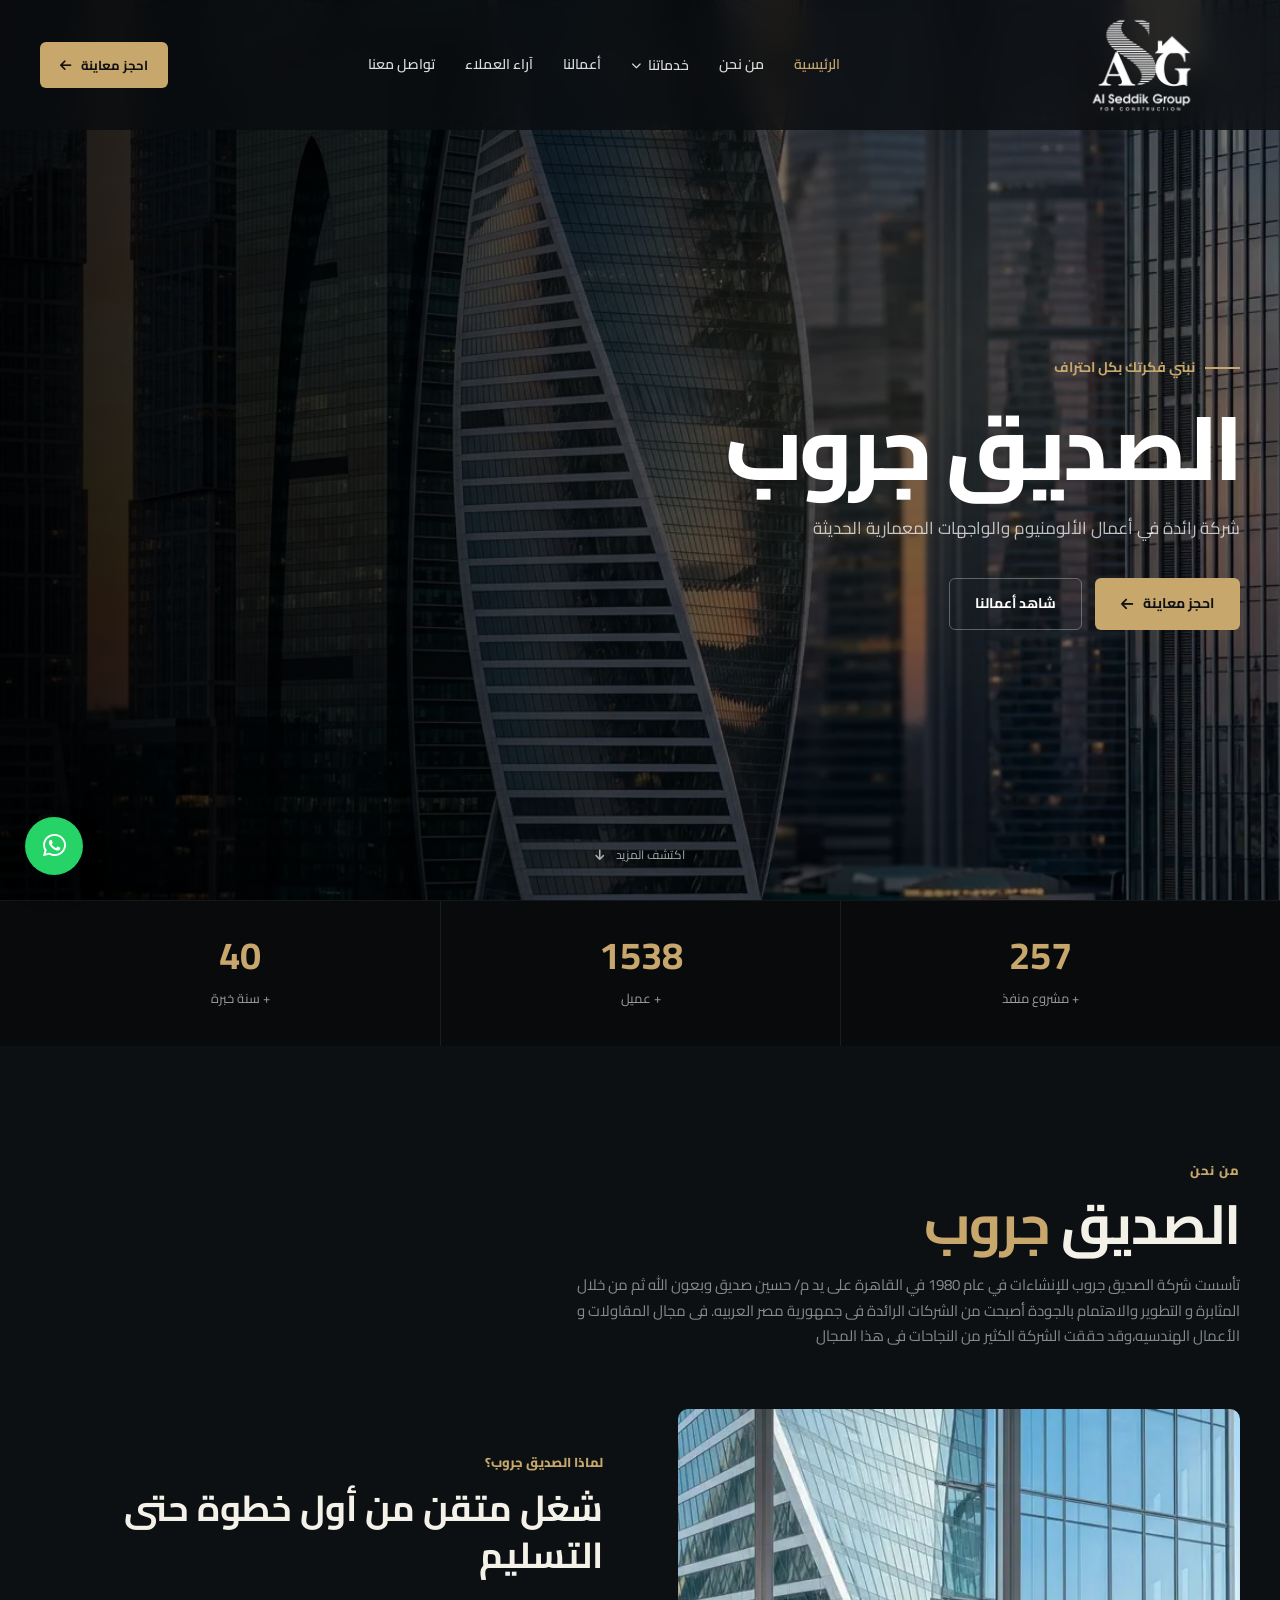
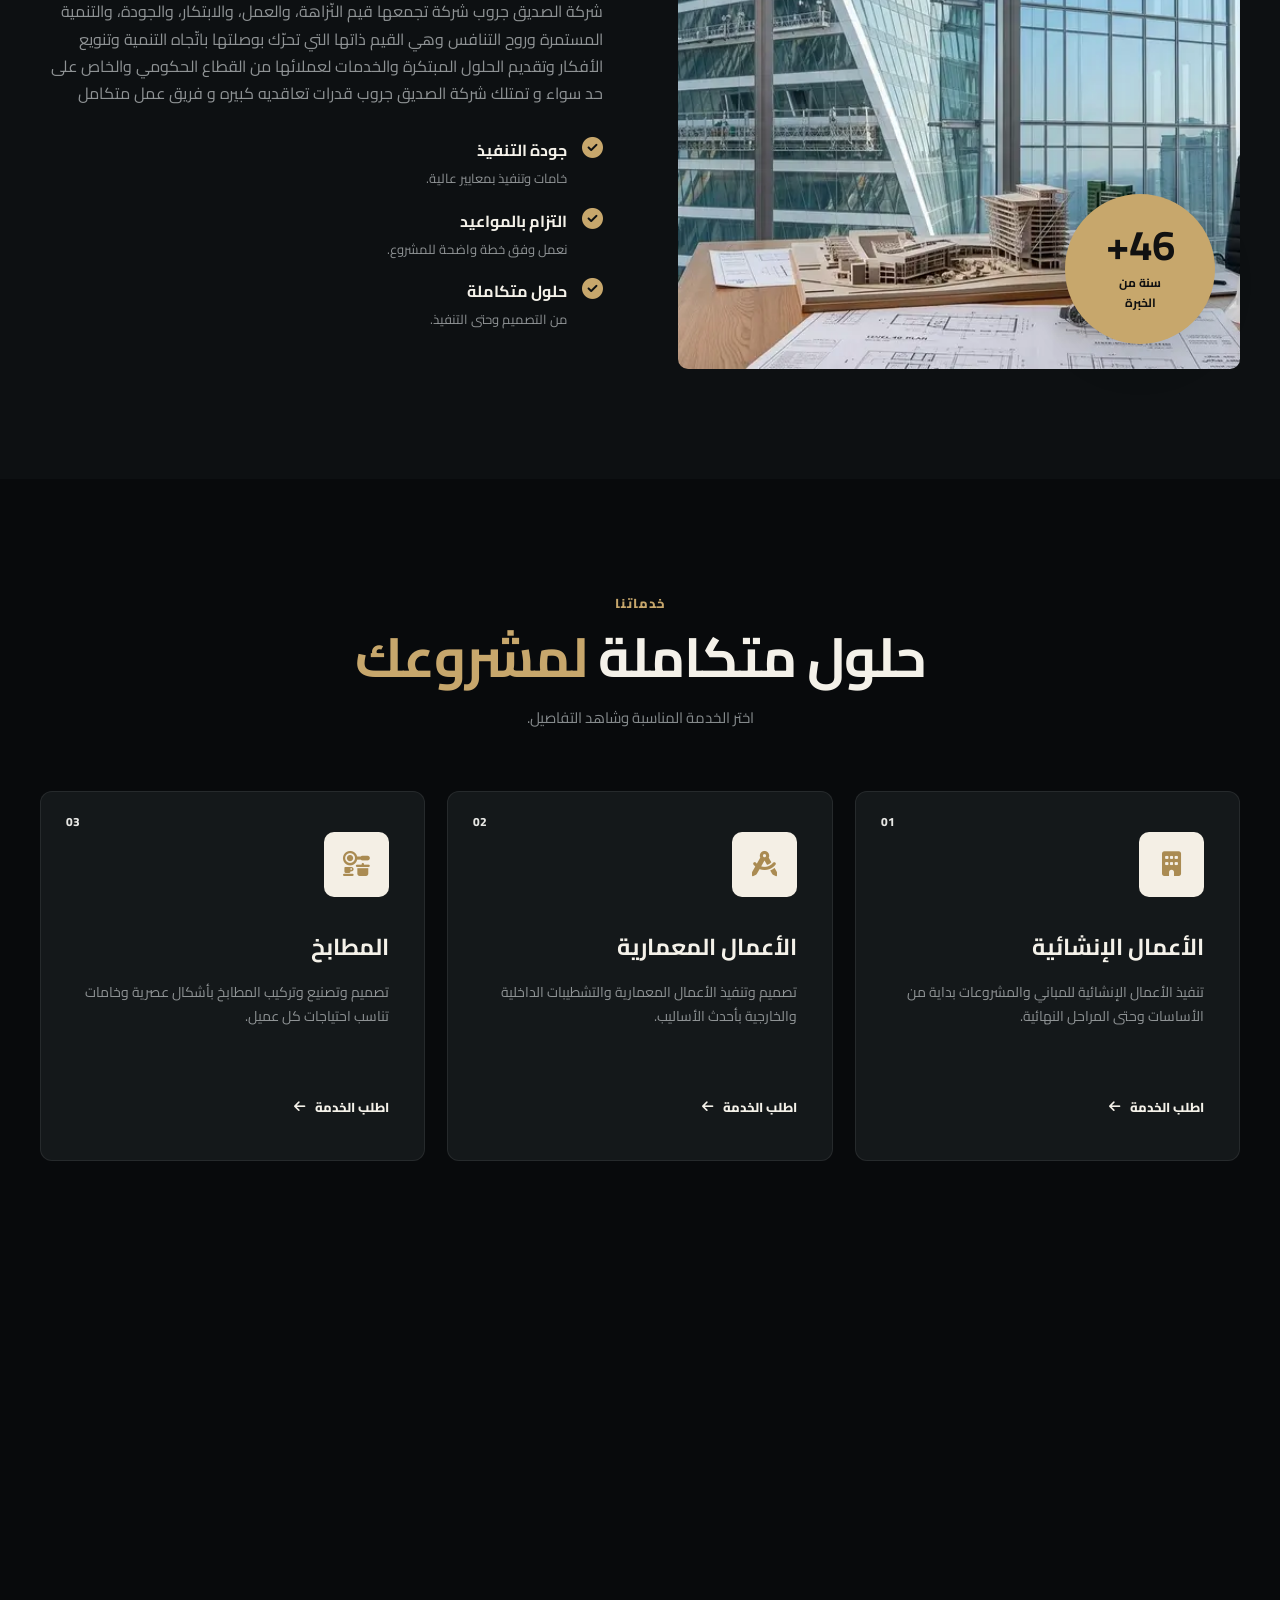
==== commit 97dc257a: "Add "thanks.html" for form submission redirect and update `_next` URL in index.html" ====
--- a/index.html
+++ b/index.html
@@ -1280,7 +1280,7 @@
     <input
         type="hidden"
         name="_next"
-        value="https://al-seddikgroup.com/?submitted=true#booking"
+        value="https://al-seddikgroup.com/thanks.html"
     >
 
     <input
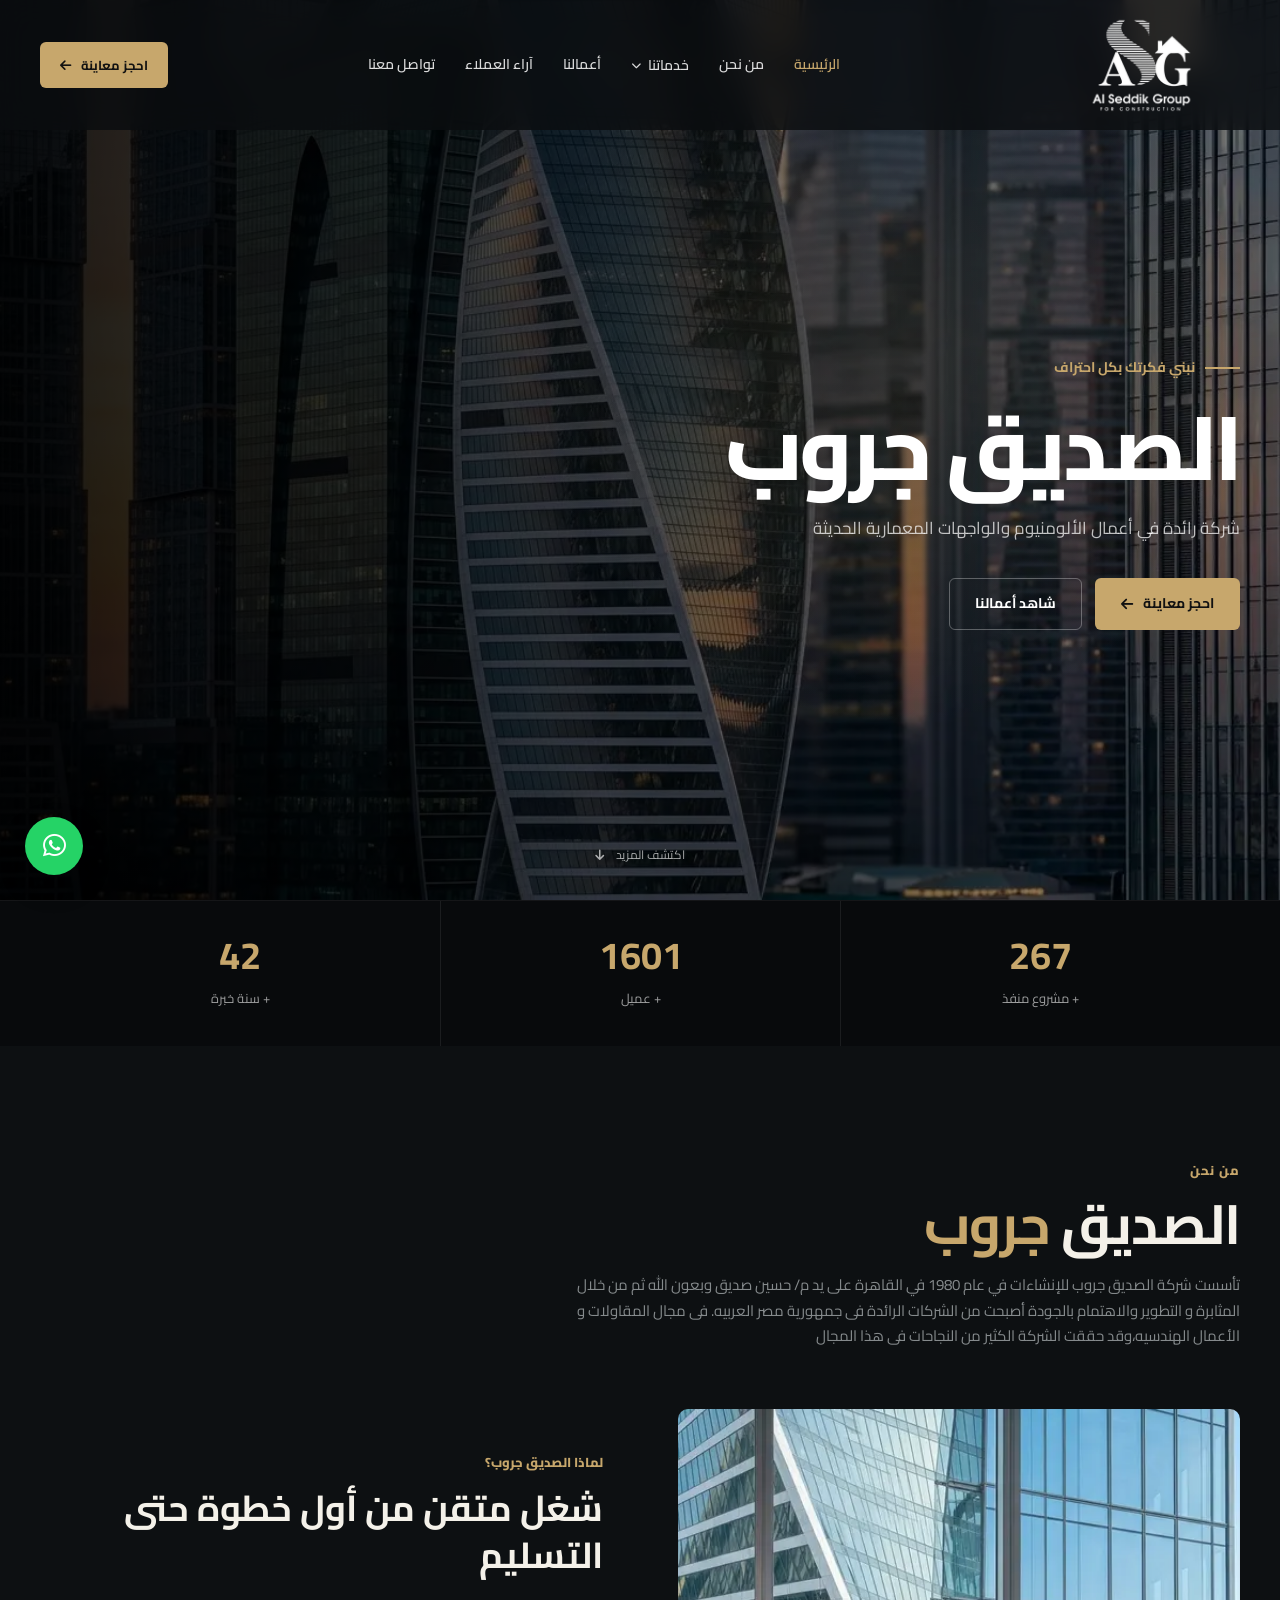
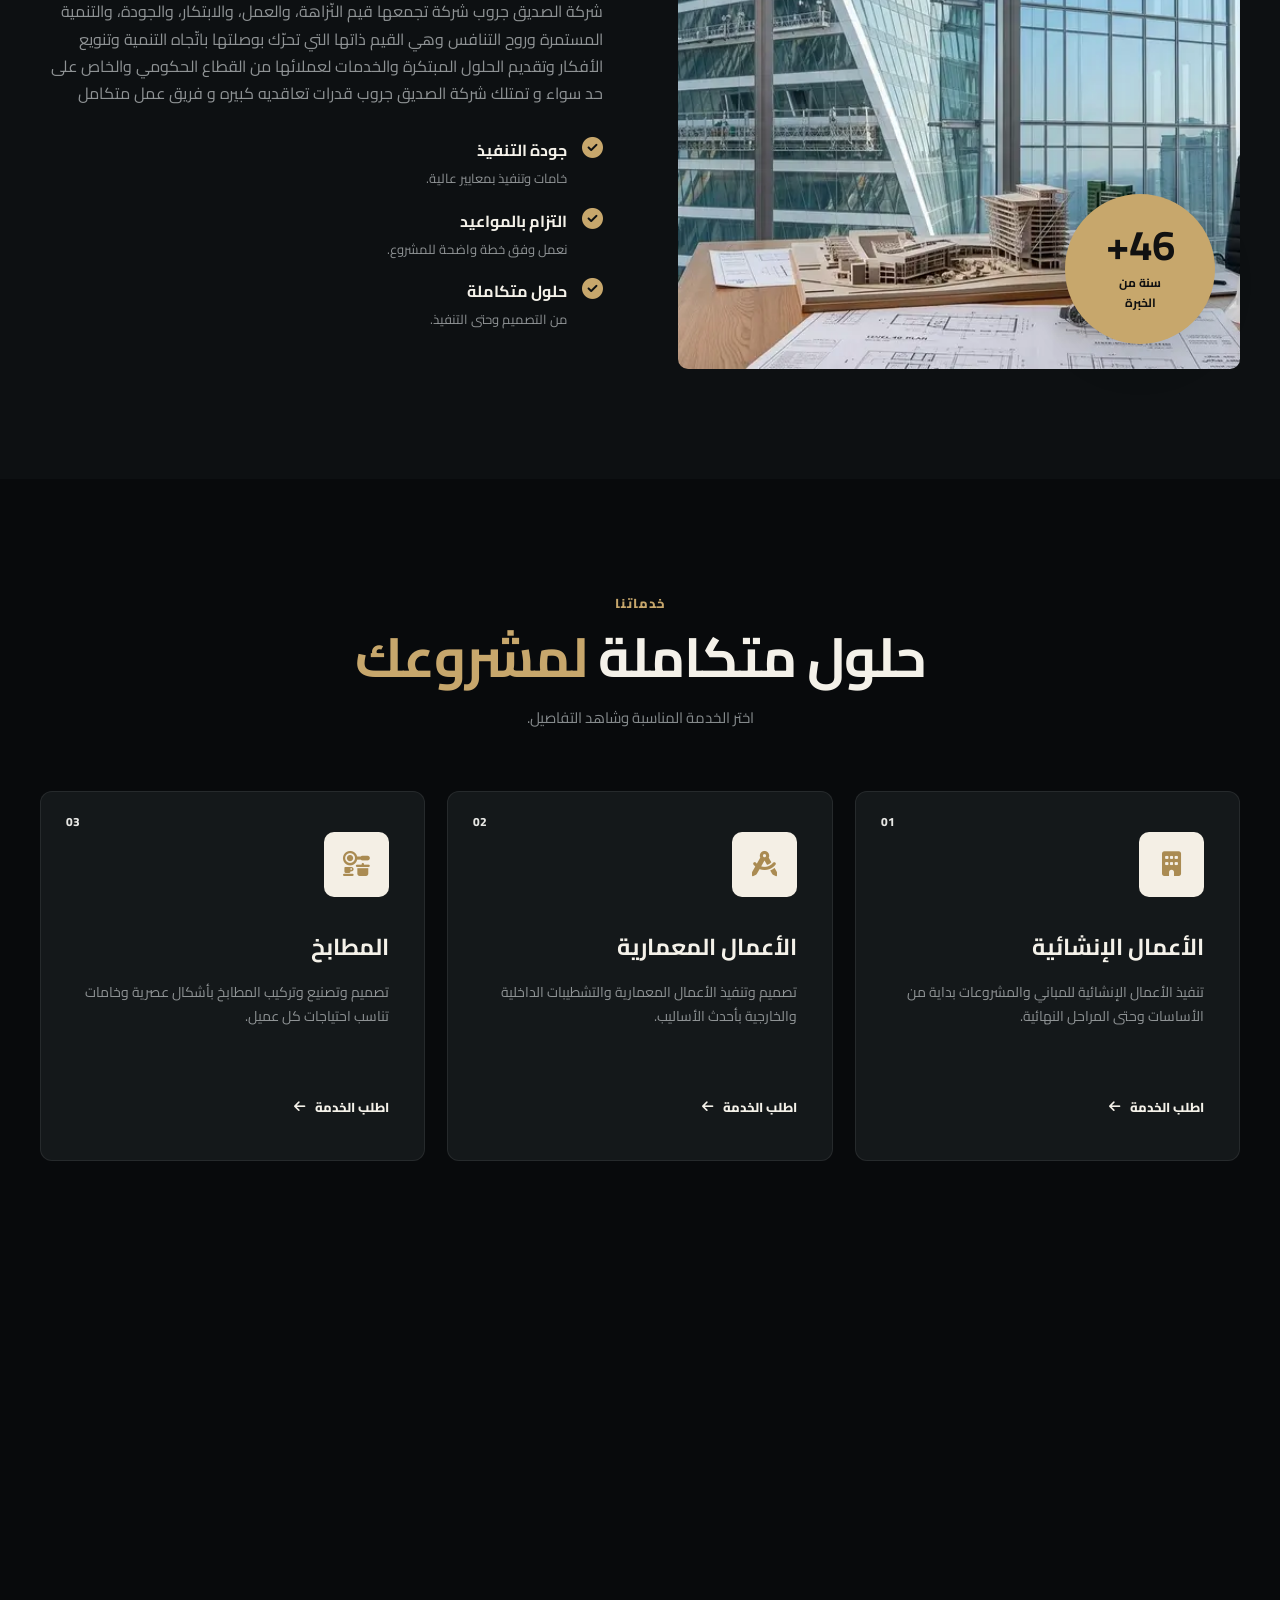
==== commit f65c48cb: "Enhance form validation with input length constraints, add `dir` attributes for RTL support, and imp" ====
--- a/index.html
+++ b/index.html
@@ -1274,13 +1274,13 @@
     <input
         type="hidden"
         name="_captcha"
-        value="true"
+        value="false"
     >
 
     <input
         type="hidden"
         name="_next"
-        value="https://al-seddikgroup.com/thanks.html"
+        value="https://al-seddikgroup.com/thanks"
     >
 
     <input
@@ -1304,6 +1304,8 @@
             name="الاسم"
             placeholder="اكتب اسمك"
             autocomplete="name"
+            minlength="2"
+            maxlength="80"
             required
         >
 
@@ -1324,6 +1326,8 @@
             autocomplete="tel"
             inputmode="tel"
             pattern="[0-9+ ()-]{8,20}"
+            maxlength="20"
+            dir="ltr"
             required
         >
 
@@ -1343,6 +1347,8 @@
             placeholder="name@example.com"
             autocomplete="email"
             inputmode="email"
+            maxlength="254"
+            dir="ltr"
         >
 
     </div>
@@ -1360,6 +1366,8 @@
             name="المنطقة"
             placeholder="مثال: القاهرة الجديدة"
             autocomplete="address-level2"
+            minlength="2"
+            maxlength="100"
             required
         >
 
@@ -1378,7 +1386,7 @@
             required
         >
 
-            <option value="">
+            <option value="" disabled selected>
                 اختر الخدمة
             </option>
 
@@ -1410,6 +1418,9 @@
             name="تفاصيل المشروع"
             rows="4"
             placeholder="اكتب تفاصيل بسيطة عن المشروع..."
+            minlength="10"
+            maxlength="2000"
+            required
         ></textarea>
 
     </div>
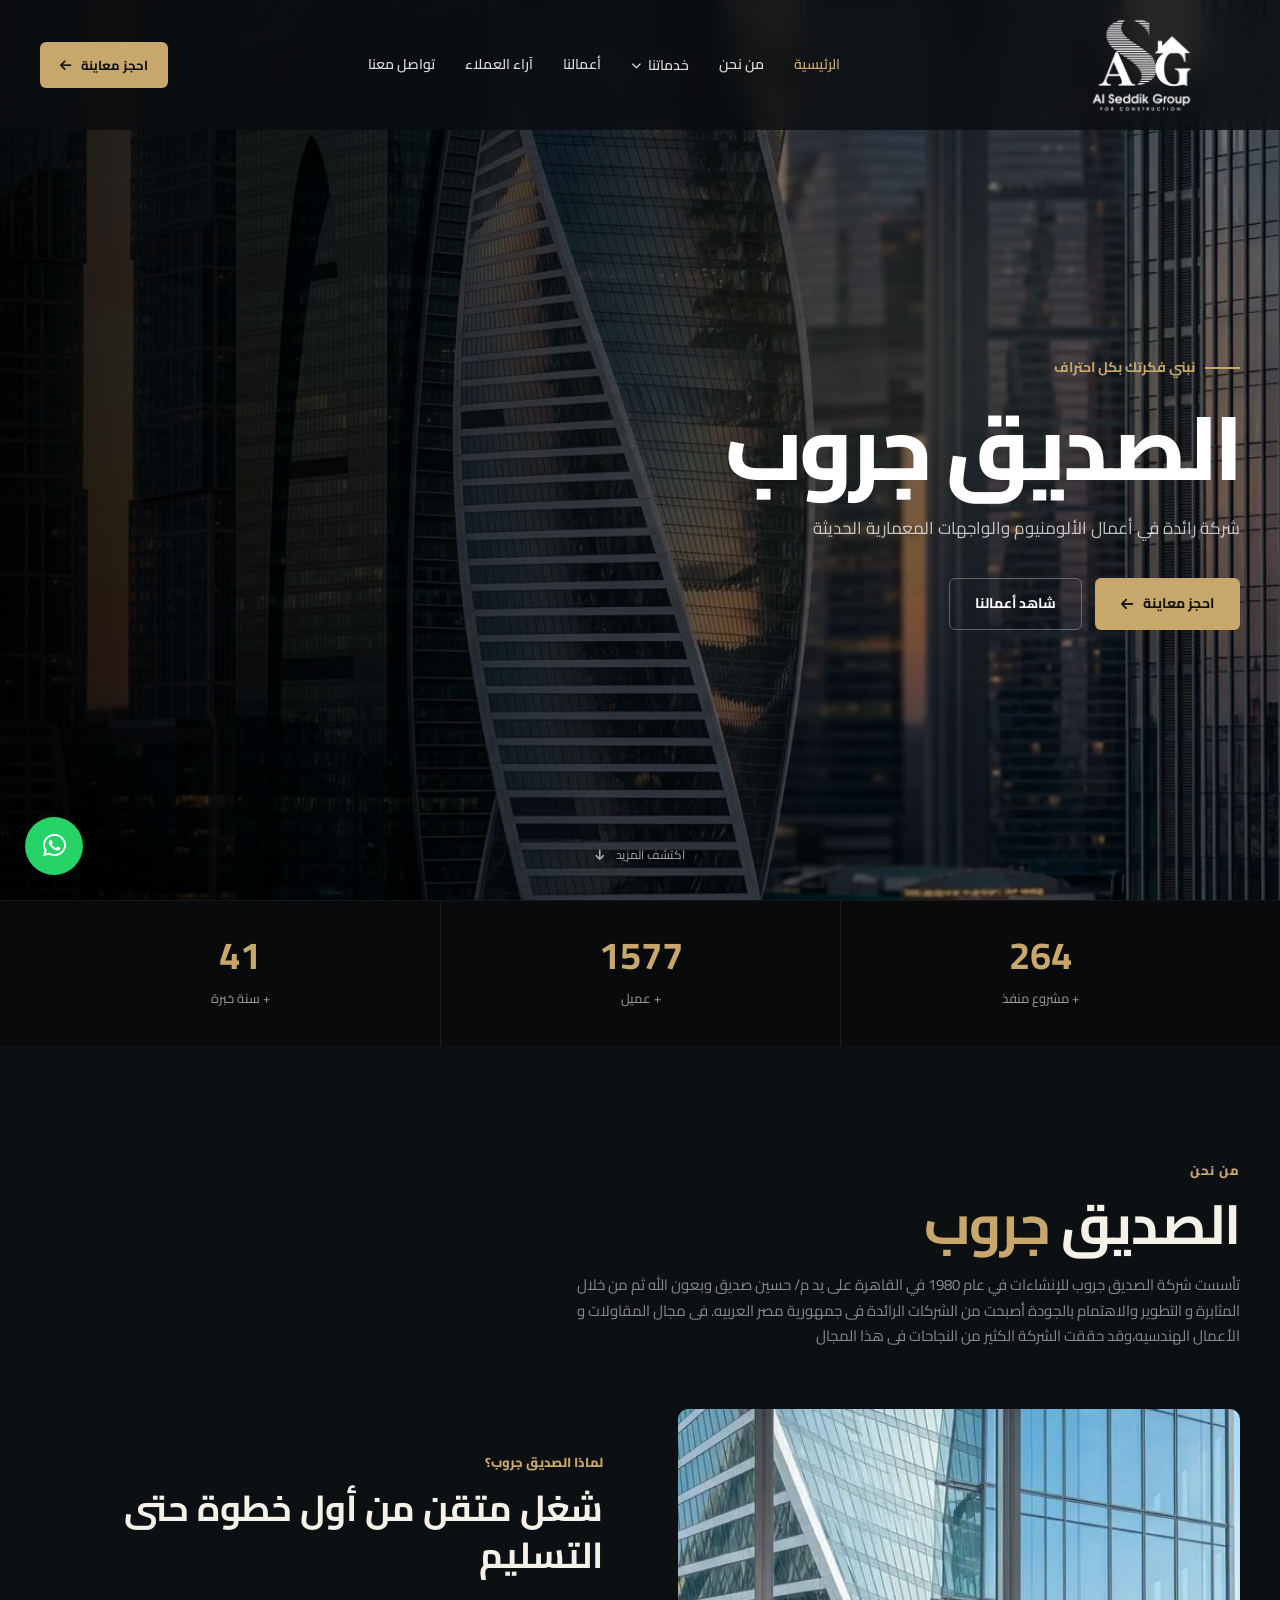
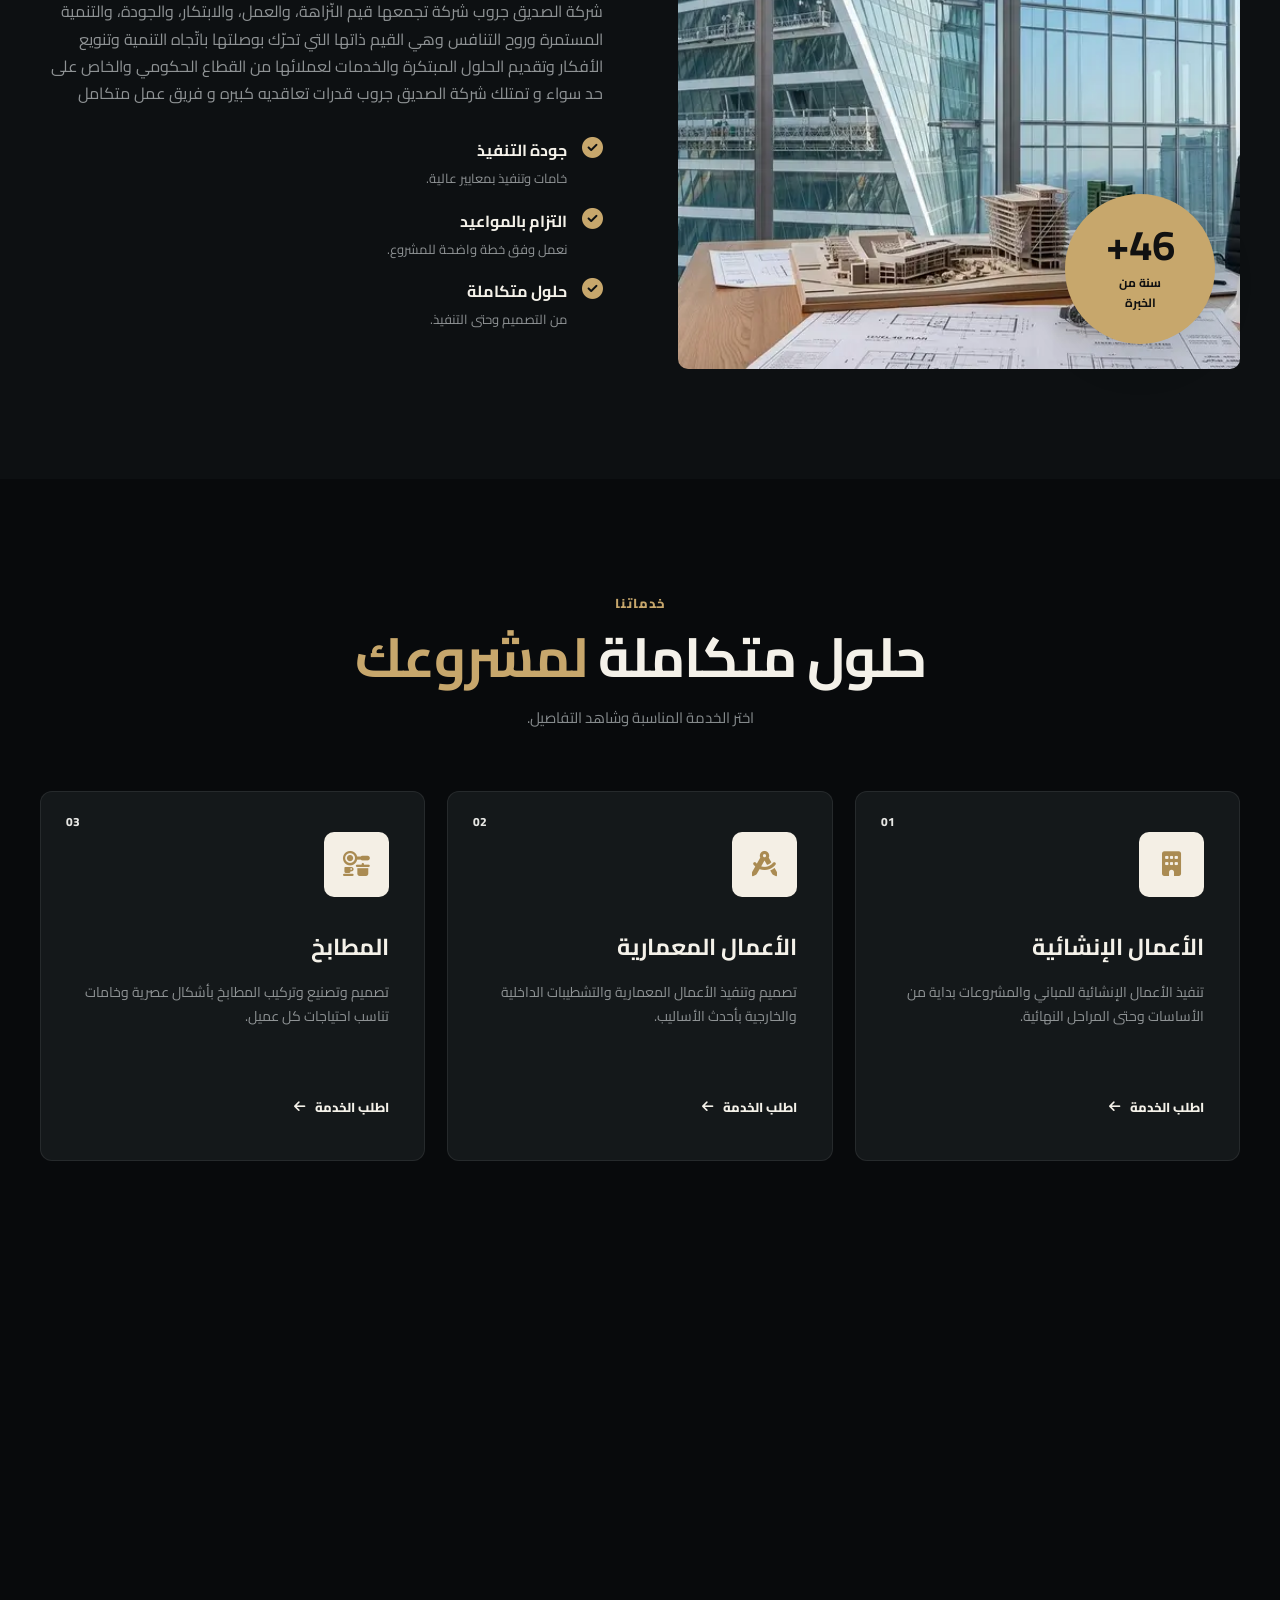
==== commit 6cf0b88c: "Update style.min.css to fix modal accessibility and refine hero image appearance" ====
--- a/index.html
+++ b/index.html
@@ -84,11 +84,11 @@
 
     <link
         rel="stylesheet"
-        href="style.min.css"
+        href="style.min.css?v=20260903-2"
         media="print"
         onload="this.media='all'"
     >
-    <noscript><link rel="stylesheet" href="style.min.css"></noscript>
+    <noscript><link rel="stylesheet" href="style.min.css?v=20260903-2"></noscript>
 
     <!-- Icons -->
     <link
@@ -1254,7 +1254,7 @@
 <form
     class="booking-form"
     id="bookingForm"
-    action="https://formsubmit.co/info@al-seddikgroup.com"
+    action="https://formsubmit.co/ajax/info@al-seddikgroup.com"
     method="POST"
     accept-charset="UTF-8"
 >
@@ -1275,12 +1275,6 @@
         type="hidden"
         name="_captcha"
         value="false"
-    >
-
-    <input
-        type="hidden"
-        name="_next"
-        value="https://al-seddikgroup.com/thanks"
     >
 
     <input
@@ -1810,7 +1804,7 @@
     </a>
 
 
-    <script src="script.min.js"></script>
+    <script src="script.min.js?v=20260903-2"></script>
 
 </body>
 </html>
--- a/style.min.css
+++ b/style.min.css
@@ -1 +1 @@
-@font-face{font-family:Cairo;font-style:normal;font-weight:400 800;font-display:optional;src:url("fonts/cairo-arabic.woff2") format("woff2");unicode-range:U+0600-06FF,U+0750-077F,U+0870-088E,U+0890-0891,U+0897-08E1,U+08E3-08FF,U+200C-200E,U+2010-2011,U+204F,U+2E41,U+FB50-FDFF,U+FE70-FE74,U+FE76-FEFC}@font-face{font-family:Cairo;font-style:normal;font-weight:400 800;font-display:optional;src:url("fonts/cairo-latin.woff2") format("woff2");unicode-range:U+0000-00FF,U+0131,U+0152-0153,U+02BB-02BC,U+02C6,U+02DA,U+02DC,U+0304,U+0308,U+0329,U+2000-206F,U+20AC,U+2122,U+2191,U+2193,U+2212,U+2215,U+FEFF,U+FFFD}:root{--dark:#0b0d0f;--dark-soft:#111518;--white:#ffffff;--light:#f6f6f4;--gray:#707579;--border:#e8e8e4;--gold:#c7a76c;--gold-dark:#aa8b52;--container:1200px;--transition:all 0.35s ease}*{margin:0;padding:0;box-sizing:border-box}html{scroll-behavior:smooth}body{font-family:Cairo,sans-serif;color:var(--dark);background:var(--white);line-height:1.7}body.modal-open{overflow:hidden}img{width:100%;display:block}a{color:inherit;text-decoration:none}button,input,select,textarea{font-family:inherit}.container{width:min(calc(100% - 40px),var(--container));margin-inline:auto}.header{position:fixed;top:0;right:0;width:100%;z-index:1000;padding:15px 0;background:rgba(11,13,15,.8);backdrop-filter:blur(15px);transition:var(--transition)}.header.scrolled{padding:8px 0;background:rgba(11,13,15,.96)}.nav-container{display:flex;align-items:center;justify-content:space-between;gap:30px}.logo{width:200px;flex-shrink:0}.logo img{max-height:100px;object-fit:contain}.nav{display:flex;align-items:center;gap:30px}.dropdown-btn,.nav-link{position:relative;border:0;background:0 0;color:rgba(255,255,255,.85);font-size:14px;font-weight:600;cursor:pointer;transition:var(--transition)}.dropdown-btn:hover,.nav-link.active,.nav-link:hover{color:var(--gold)}.nav-dropdown{position:relative}.dropdown-btn{display:flex;align-items:center;gap:7px}.dropdown-btn i{font-size:10px;transition:var(--transition)}.nav-dropdown:hover .dropdown-btn i{transform:rotate(180deg)}.dropdown-menu{position:absolute;top:calc(100% + 20px);right:-20px;width:220px;padding:10px;background:#15191b;border:1px solid rgba(255,255,255,.08);border-radius:12px;opacity:0;visibility:hidden;transform:translateY(10px);transition:var(--transition)}.nav-dropdown:hover .dropdown-menu{opacity:1;visibility:visible;transform:translateY(0)}.dropdown-menu a{display:flex;align-items:center;gap:12px;padding:12px;color:#ddd;border-radius:8px;font-size:13px;transition:var(--transition)}.dropdown-menu a:hover{color:var(--gold);background:rgba(255,255,255,.05)}.nav-book-btn{display:flex;align-items:center;gap:10px;padding:12px 20px;background:var(--gold);color:#111;border-radius:6px;font-size:13px;font-weight:700;transition:var(--transition)}.nav-book-btn:hover{background:#dec48f;transform:translateY(-2px)}.mobile-menu-btn{display:none;width:42px;height:42px;border:1px solid rgba(255,255,255,.2);background:0 0;color:#fff;border-radius:8px;cursor:pointer;font-size:18px}.mobile-nav{position:fixed;top:80px;right:15px;left:15px;z-index:999;display:none;flex-direction:column;padding:20px;background:#111518;border-radius:15px;border:1px solid rgba(255,255,255,.08)}.mobile-nav.active{display:flex}.mobile-nav a,.mobile-services-title{padding:11px 0;color:#fff;font-size:14px}.mobile-services-title{color:var(--gold);font-weight:700}.mobile-nav a:not(.mobile-book-btn):hover{color:var(--gold)}.mobile-nav .mobile-book-btn{margin-top:10px;text-align:center;background:var(--gold);color:#111;border-radius:7px;font-weight:700}.hero{position:relative;min-height:100vh;display:flex;align-items:center;background:linear-gradient(90deg,rgba(0,0,0,.9),rgba(0,0,0,.35)),url("images/hero.webp") center/cover;color:#fff;overflow:hidden}.hero-overlay{position:absolute;inset:0;background:radial-gradient(circle at 70% 40%,rgba(199,167,108,.13),transparent 35%)}.hero-container{position:relative;z-index:2}.hero-content{width:min(700px,100%);padding-top:80px}.hero-tag{display:inline-flex;align-items:center;gap:10px;margin-bottom:20px;color:var(--gold);font-size:14px;font-weight:700}.hero-tag span{width:35px;height:2px;background:var(--gold)}.hero h1{margin-bottom:20px;font-size:clamp(52px, 7vw, 95px);line-height:1.05;font-weight:800;letter-spacing:-3px}.hero h1 span{color:var(--gold)}.hero-content>p{max-width:620px;margin-bottom:35px;color:rgba(255,255,255,.72);font-size:17px}.hero-buttons{display:flex;flex-wrap:wrap;gap:13px}.btn{display:inline-flex;align-items:center;justify-content:center;gap:10px;min-height:52px;padding:0 25px;border-radius:6px;font-size:14px;font-weight:700;border:1px solid transparent;transition:var(--transition)}.btn-primary{background:var(--gold);color:#111}.btn-primary:hover{background:#dec48f;transform:translateY(-3px)}.btn-outline{color:#fff;border-color:rgba(255,255,255,.3)}.btn-outline:hover{background:#fff;color:#111}.hero-scroll{position:absolute;bottom:35px;right:50%;transform:translateX(50%);display:flex;align-items:center;gap:12px;color:rgba(255,255,255,.65);font-size:12px}.hero-scroll i{animation:scrollArrow 1.5s infinite}@keyframes scrollArrow{0%,100%{transform:translateY(0)}50%{transform:translateY(5px)}}.stats{background:var(--dark);color:#fff;border-top:1px solid rgba(255,255,255,.05)}.stats-grid{display:grid;grid-template-columns:repeat(3,1fr)}.stat-item{padding:35px 20px;text-align:center;border-left:1px solid rgba(255,255,255,.08)}.stat-item:last-child{border-left:0}.stat-item strong{display:block;color:var(--gold);font-size:38px;line-height:1;margin-bottom:10px}.stat-item span{color:rgba(255,255,255,.6);font-size:13px}.section{padding:110px 0}.booking-section,.contact-section,.footer,.process-section,.projects-section,.reviews-section,.services-section{content-visibility:auto;contain-intrinsic-size:auto 800px}.section-heading{max-width:670px;margin-bottom:60px}.section-heading.center{margin-inline:auto;text-align:center}.section-heading>span{color:var(--gold);font-size:13px;font-weight:800;letter-spacing:1px}.section-heading h2{margin:8px 0 15px;font-size:clamp(34px, 5vw, 55px);line-height:1.2;letter-spacing:-1px}.section-heading h2 span{color:var(--gold)}.section-heading p{color:var(--gray);font-size:15px}.about-section{background:var(--white)}.about-grid{display:grid;grid-template-columns:1fr 1fr;gap:75px;align-items:center}.about-image{position:relative}.about-image img{height:560px;object-fit:cover;border-radius:10px}.about-badge{position:absolute;bottom:25px;right:25px;width:150px;height:150px;display:flex;flex-direction:column;align-items:center;justify-content:center;background:var(--gold);border-radius:50%;color:#111;text-align:center;box-shadow:0 15px 40px rgba(0,0,0,.15)}.about-badge strong{font-size:42px;line-height:1}.about-badge span{margin-top:7px;font-size:12px;font-weight:700}.small-title{color:var(--gold);font-size:13px;font-weight:800}.about-content h3{margin:10px 0 20px;font-size:36px;line-height:1.3}.about-content>p{margin-bottom:30px;color:var(--gray)}.about-features{display:grid;gap:18px}.feature{display:flex;gap:15px}.feature>i{color:var(--gold);font-size:21px}.feature h4{margin-bottom:3px;font-size:16px}.feature p{color:var(--gray);font-size:13px}.services-section{background:var(--light)}.services-grid{display:grid;grid-template-columns:repeat(3,1fr);gap:22px}.service-card{position:relative;padding:40px 35px;background:#fff;border:1px solid var(--border);border-radius:12px;overflow:hidden;transition:var(--transition)}.service-card::before{content:"";position:absolute;width:0;height:4px;right:0;top:0;background:var(--gold);transition:var(--transition)}.service-card:hover{transform:translateY(-8px);box-shadow:0 25px 60px rgba(0,0,0,.08)}.service-card:hover::before{width:100%}.service-number{position:absolute;top:20px;left:25px;color:#e6e6e3;font-size:12px;font-weight:800}.service-icon{width:65px;height:65px;display:flex;align-items:center;justify-content:center;margin-bottom:30px;background:#f4efe5;color:var(--gold-dark);border-radius:10px;font-size:25px}.service-card h3{margin-bottom:15px;font-size:23px}.service-card p{min-height:90px;color:var(--gray);font-size:14px}.service-link{display:inline-flex;align-items:center;gap:10px;margin-top:25px;color:var(--dark);font-size:13px;font-weight:800;transition:var(--transition)}.service-link:hover{color:var(--gold-dark);gap:15px}.projects-top{display:flex;align-items:flex-end;justify-content:space-between;gap:30px}.project-filter{display:flex;flex-wrap:wrap;gap:8px;margin-bottom:60px}.filter-btn{padding:9px 18px;border:1px solid var(--border);background:#fff;color:var(--gray);border-radius:30px;font-size:12px;cursor:pointer;transition:var(--transition)}.filter-btn.active,.filter-btn:hover{background:var(--dark);border-color:var(--dark);color:#fff}.projects-grid{display:grid;grid-template-columns:repeat(2,1fr);gap:30px}.project-card{cursor:pointer}.project-image{position:relative;overflow:hidden;border-radius:10px}.project-image img{height:450px;object-fit:cover;transition:transform .7s ease}.project-card:hover .project-image img{transform:scale(1.06)}.project-overlay{position:absolute;inset:0;display:flex;align-items:flex-end;justify-content:space-between;padding:25px;background:linear-gradient(transparent 35%,rgba(0,0,0,.78));color:#fff;opacity:0;transition:var(--transition)}.project-card:hover .project-overlay{opacity:1}.project-overlay span{font-size:13px;font-weight:700}.project-overlay i{width:42px;height:42px;display:flex;align-items:center;justify-content:center;background:var(--gold);color:#111;border-radius:50%}.project-info{padding:17px 3px}.project-info span{color:var(--gold-dark);font-size:11px;font-weight:800}.project-info h3{margin-top:5px;font-size:21px}.process-section{background:var(--dark);color:#fff}.process-section .section-heading p{color:rgba(255,255,255,.6)}.process-grid{display:grid;grid-template-columns:repeat(4,1fr);gap:1px;background:rgba(255,255,255,.09)}.process-item{position:relative;padding:40px 25px;background:var(--dark)}.process-item>span{position:absolute;top:20px;left:22px;color:rgba(255,255,255,.2);font-size:12px}.process-item i{color:var(--gold);font-size:28px;margin-bottom:25px}.process-item h3{margin-bottom:10px}.process-item p{color:rgba(255,255,255,.55);font-size:13px}.reviews-slider{position:relative;display:flex;align-items:center;gap:18px}.reviews-track-wrapper{width:100%;overflow:hidden}.reviews-track{display:flex;gap:22px;direction:rtl;transition:transform .5s ease}.review-card{flex:0 0 calc((100% - 44px)/ 3);padding:35px;background:#fff;border:1px solid var(--border);border-radius:12px;transition:var(--transition)}.review-card:hover{transform:translateY(-5px);box-shadow:0 20px 45px rgba(0,0,0,.07)}.slider-arrow{flex-shrink:0;width:48px;height:48px;display:flex;align-items:center;justify-content:center;border:1px solid var(--border);background:#fff;color:var(--dark);border-radius:50%;cursor:pointer;transition:var(--transition);z-index:2}.slider-arrow:hover{background:var(--dark);color:var(--gold);border-color:var(--dark)}.booking-section{background:var(--white)}.booking-box{display:grid;grid-template-columns:.8fr 1.2fr;gap:60px;padding:65px;background:var(--dark);color:#fff;border-radius:15px}.booking-content>span{color:var(--gold);font-size:13px;font-weight:800}.booking-content h2{margin:10px 0 17px;font-size:45px;line-height:1.2}.booking-content>p{color:rgba(255,255,255,.58);font-size:14px}.booking-contact{display:grid;gap:12px;margin-top:30px}.booking-contact a{display:flex;align-items:center;gap:12px;color:rgba(255,255,255,.8);font-size:13px}.booking-contact i{color:var(--gold)}.booking-form{display:grid;grid-template-columns:repeat(2,1fr);gap:17px}.form-group{display:flex;flex-direction:column;gap:7px}.form-group.full{grid-column:1/-1}.form-group label{font-size:12px;color:rgba(255,255,255,.7)}.form-group input,.form-group select,.form-group textarea{width:100%;padding:13px 15px;border:1px solid rgba(255,255,255,.12);border-radius:7px;background:rgba(255,255,255,.05);color:#fff;outline:0;font-size:13px;transition:var(--transition)}.form-group select option{color:#111}.form-group input:focus,.form-group select:focus,.form-group textarea:focus{border-color:var(--gold)}.form-group textarea{resize:vertical}.form-submit{border:0;cursor:pointer;grid-column:1/-1;margin-top:5px}.contact-grid{display:grid;grid-template-columns:.7fr 1.3fr;gap:40px;align-items:stretch}.contact-info{display:flex;flex-direction:column;justify-content:center;gap:20px}.contact-item{display:flex;align-items:center;gap:15px}.contact-icon{width:55px;height:55px;display:flex;align-items:center;justify-content:center;background:#f4efe5;color:var(--gold-dark);border-radius:10px;flex-shrink:0}.contact-item span,.contact-item strong{display:block}.contact-item span{color:var(--gray);font-size:11px}.contact-item strong{margin-top:2px;font-size:14px}.social-links{display:flex;gap:8px;margin-top:15px}.social-links a{width:44px;height:44px;display:flex;align-items:center;justify-content:center;border:1px solid var(--border);border-radius:50%;transition:var(--transition)}.social-links a:hover{background:var(--dark);color:var(--gold);transform:translateY(-3px)}.map-container{min-height:470px;overflow:hidden;border-radius:12px}.map-container iframe{width:100%;height:100%;border:0}.footer{background:#080a0c;color:#fff;padding:70px 0 25px}.footer-main{display:grid;grid-template-columns:1.5fr 1fr 1fr 1fr;gap:50px;padding-bottom:50px;border-bottom:1px solid rgba(255,255,255,.08)}.footer-brand img{width:150px;margin-bottom:20px}.footer-brand p{max-width:280px;color:rgba(255,255,255,.5);font-size:13px}.footer-links{display:flex;flex-direction:column;gap:10px}.footer-links h4{margin-bottom:10px;color:var(--gold);font-size:14px}.footer-links a,.footer-links span{color:rgba(255,255,255,.55);font-size:12px;transition:var(--transition)}.footer-links a:hover{color:#fff}.footer-bottom{display:flex;align-items:center;justify-content:space-between;gap:20px;padding-top:25px;color:rgba(255,255,255,.35);font-size:11px}.footer-social{display:flex;gap:8px}.footer-social a{width:35px;height:35px;display:flex;align-items:center;justify-content:center;border:1px solid rgba(255,255,255,.1);border-radius:50%}.footer-social a:hover{color:var(--gold);border-color:var(--gold)}.projects-slider{position:relative;display:flex;align-items:center;gap:18px}.projects-track-wrapper{width:100%;overflow:hidden}.projects-track{display:flex;gap:30px;direction:rtl;transition:transform .55s ease}.projects-track .project-card{flex:0 0 calc((100% - 30px)/ 2)}.projects-track .project-image img{height:430px}.whatsapp-float{position:fixed;bottom:25px;left:25px;z-index:800;width:58px;height:58px;display:flex;align-items:center;justify-content:center;background:#25d366;color:#fff;border-radius:50%;font-size:26px;box-shadow:0 12px 30px rgba(0,0,0,.18);transition:var(--transition)}.whatsapp-float:hover{transform:translateY(-5px) scale(1.05)}@media (max-width:1050px){.nav{gap:18px}.dropdown-btn,.nav-link{font-size:12px}.nav-book-btn{padding-inline:14px}.about-grid{gap:35px}.booking-box{gap:30px;padding:45px}.footer-main{grid-template-columns:repeat(2,1fr)}}@media (max-width:820px){.nav{display:none}.nav-book-btn{display:none}.mobile-menu-btn{display:block}.nav-container{gap:15px}.stats-grid{grid-template-columns:repeat(2,1fr)}.stat-item:nth-child(2){border-left:0}.stat-item:nth-child(-n+2){border-bottom:1px solid rgba(255,255,255,.08)}.about-grid,.booking-box,.contact-grid{grid-template-columns:1fr}.reviews-grid,.services-grid{grid-template-columns:1fr}.projects-top{flex-direction:column;align-items:flex-start}.project-filter{margin-top:-30px;margin-bottom:40px}.process-grid{grid-template-columns:repeat(2,1fr)}.booking-form{grid-template-columns:1fr}.form-group.full{grid-column:auto}.form-submit{grid-column:auto}}@media (max-width:600px){.container{width:min(calc(100% - 28px),var(--container))}.section{padding:75px 0}.hero h1{font-size:53px;letter-spacing:-2px}.hero-content>p{font-size:14px}.hero-buttons{flex-direction:column;align-items:stretch}.stats-grid{grid-template-columns:1fr 1fr}.stat-item{padding:25px 10px}.stat-item strong{font-size:29px}.about-image img{height:390px}.about-badge{width:115px;height:115px;bottom:15px;right:15px}.about-badge strong{font-size:30px}.about-content h3{font-size:28px}.projects-grid{grid-template-columns:1fr}.project-image img{height:370px}.process-grid{grid-template-columns:1fr}.booking-box{padding:30px 20px}.booking-content h2{font-size:35px}.contact-grid{grid-template-columns:1fr}.map-container{min-height:350px}.footer-main{grid-template-columns:1fr}.footer-bottom{flex-direction:column;align-items:flex-start}.modal-image img{height:320px}.project-modal{padding:10px}}.form-honeypot{position:absolute!important;width:1px!important;height:1px!important;overflow:hidden!important;clip-path:inset(50%)!important;white-space:nowrap!important}.form-status{grid-column:1/-1;padding:12px 15px;border:1px solid rgba(199,167,108,.35);border-radius:7px;background:rgba(199,167,108,.1);color:#dec48f;font-size:13px;text-align:center}.form-submit:disabled{opacity:.7;cursor:wait;transform:none}body{overflow-x:hidden}.mobile-nav{max-height:calc(100dvh - 95px);overflow-y:auto}.map-link{position:relative;display:block;min-width:0}.map-overlay-link{position:absolute;inset:0;z-index:2}.map-container iframe{pointer-events:none}.modal-close{position:absolute;top:14px;left:14px;width:42px;height:42px;border:1px solid rgba(255,255,255,.2);border-radius:50%;background:rgba(8,10,12,.75);color:#fff;font-size:18px}.modal-image img{width:100%;height:min(58vh,560px);object-fit:cover}.modal-thumbnails{display:flex;gap:10px;padding:14px 20px 0;overflow-x:auto}.modal-thumb{width:76px;height:60px;flex:0 0 auto;object-fit:cover;border:2px solid transparent;border-radius:7px;opacity:.6;cursor:pointer}.modal-thumb.active{border-color:var(--gold);opacity:1}.modal-info{padding:18px 25px 28px}.modal-info>span{color:var(--gold);font-size:12px;font-weight:700}.modal-info h2{margin-block:4px 8px;color:var(--white);font-size:clamp(24px, 4vw, 36px)}.modal-info p{color:var(--gray)}@media (max-width:1050px){.logo{width:165px}}@media (max-width:820px){.header,.header.scrolled{padding:8px 0}.logo{width:145px}.logo img{max-height:64px}.mobile-nav{top:80px}.review-card{flex-basis:calc((100% - 22px)/ 2)}.stat-item:last-child{grid-column:1/-1}}@media (max-width:600px){.hero{min-height:100svh;padding-block:105px 70px}.hero-content{padding-top:0}.hero h1{font-size:clamp(38px, 13vw, 53px)}.hero-scroll{display:none}.projects-slider,.reviews-slider{gap:8px}.projects-track{gap:15px}.projects-track .project-card,.review-card{flex-basis:100%}.projects-track .project-image img{height:clamp(280px,105vw,390px)}.slider-arrow{width:38px;height:38px;font-size:12px}.contact-item,.contact-item>div:last-child{min-width:0}.contact-item strong{overflow-wrap:anywhere}.project-modal .modal-content{max-height:calc(100dvh - 20px)}.modal-image img{height:42vh;min-height:240px}.modal-info{padding:16px 18px 22px}}@media (max-width:380px){.container{width:calc(100% - 22px)}.logo{width:125px}.hero-buttons .btn{width:100%}.stats-grid{grid-template-columns:1fr}.stat-item,.stat-item:last-child,.stat-item:nth-child(2){border-left:0;border-bottom:1px solid rgba(255,255,255,.08)}.stat-item:last-child{border-bottom:0}.project-filter{width:100%}.filter-btn{flex:1 1 calc(50% - 8px)}.booking-box{padding-inline:16px}}@media (hover:none){.project-overlay{opacity:1}}.project-overlay:focus-visible{opacity:1;outline:2px solid var(--gold);outline-offset:-2px}@media (prefers-reduced-motion:reduce){html{scroll-behavior:auto}*,::after,::before{scroll-behavior:auto!important;animation-duration:NaNs!important;animation-iteration-count:1!important;transition-duration:NaNs!important}}.project-overlay{appearance:none;-webkit-appearance:none;width:100%;height:100%;border:0;padding:25px;font-family:inherit;cursor:pointer;text-align:right}.project-modal{position:fixed!important;inset:0!important;width:100vw;height:100vh;z-index:99999;display:none;align-items:center;justify-content:center;padding:20px}.project-modal.active{display:flex!important}.project-modal .modal-overlay{position:absolute;inset:0;width:100%;height:100%;background:rgba(0,0,0,.88);cursor:pointer}.project-modal .modal-content{position:relative;z-index:2;width:min(1000px,100%);max-height:90vh;overflow-y:auto;background:#111518;border-radius:14px}body.modal-open{overflow:hidden!important}.modal-close{z-index:10;cursor:pointer}.modal-main-image{width:100%}:root{--dark:#080a0c;--dark-soft:#101316;--white:#f4f1e9;--light:#111416;--gray:#96999b;--border:rgba(255,255,255,.09);--gold:#c7a76c;--gold-dark:#aa8b52}body{background:var(--dark);color:var(--white)}.about-section{background:#0d1012;color:var(--white)}.about-content>p,.feature p{color:#8f9395}.about-content h3{color:var(--white)}.services-section{background:linear-gradient(rgba(8,10,12,.96),rgba(8,10,12,.96)),url("images/hero.webp") center/cover fixed;color:var(--white)}.service-card{background:#14181a;border-color:rgba(255,255,255,.08);color:var(--white)}.service-card:hover{box-shadow:0 25px 60px rgba(0,0,0,.35)}.service-card p{color:#8f9395}.service-link{color:var(--white)}.projects-section{background:#080a0c;color:var(--white)}.project-info h3{color:var(--white)}.project-filter .filter-btn{background:#121618;color:#a4a7a8;border-color:rgba(255,255,255,.08)}.project-filter .filter-btn.active,.project-filter .filter-btn:hover{background:var(--gold);color:#111;border-color:var(--gold)}.process-section{background:#111416}.reviews-section{background:#0d1012;color:var(--white)}.review-card{background:#15191b;border-color:rgba(255,255,255,.08);color:var(--white)}.review-card>p{color:#979b9d}.review-user strong{color:var(--white)}.review-user span{color:#757a7c}.slider-arrow{background:#15191b;color:var(--white);border-color:rgba(255,255,255,.1)}.slider-arrow:hover{background:var(--gold);color:#111;border-color:var(--gold)}.booking-section{background:#080a0c}.booking-box{background:linear-gradient(135deg,#15191b,#0c0f11);border:1px solid rgba(255,255,255,.06)}.contact-section{background:#0d1012;color:var(--white)}.contact-item strong{color:var(--white)}.contact-item span{color:#858a8c}.contact-icon{background:#181c1e;color:var(--gold)}.social-links a{background:#111416;color:var(--white);border-color:rgba(255,255,255,.08)}.social-links a:hover{background:var(--gold);color:#111;border-color:var(--gold)}.map-container{width:100%;height:470px;overflow:hidden;border-radius:12px}.map-container iframe{display:block;width:100%;height:100%;min-height:470px;border:0}.footer{background:#050607}.section-heading h2{color:var(--white)}.section-heading p{color:#858a8c}@media (max-width:600px){.services-section{background:linear-gradient(rgba(8,10,12,.97),rgba(8,10,12,.97)),url("images/hero.webp") center/cover}.map-container{height:350px;min-height:350px}.map-container iframe{min-height:350px}}+@font-face{font-family:Cairo;font-style:normal;font-weight:400 800;font-display:optional;src:url("fonts/cairo-arabic.woff2") format("woff2");unicode-range:U+0600-06FF,U+0750-077F,U+0870-088E,U+0890-0891,U+0897-08E1,U+08E3-08FF,U+200C-200E,U+2010-2011,U+204F,U+2E41,U+FB50-FDFF,U+FE70-FE74,U+FE76-FEFC}@font-face{font-family:Cairo;font-style:normal;font-weight:400 800;font-display:optional;src:url("fonts/cairo-latin.woff2") format("woff2");unicode-range:U+0000-00FF,U+0131,U+0152-0153,U+02BB-02BC,U+02C6,U+02DA,U+02DC,U+0304,U+0308,U+0329,U+2000-206F,U+20AC,U+2122,U+2191,U+2193,U+2212,U+2215,U+FEFF,U+FFFD}:root{--dark:#0b0d0f;--dark-soft:#111518;--white:#ffffff;--light:#f6f6f4;--gray:#707579;--border:#e8e8e4;--gold:#c7a76c;--gold-dark:#aa8b52;--container:1200px;--transition:all 0.35s ease}*{margin:0;padding:0;box-sizing:border-box}html{scroll-behavior:smooth}body{font-family:Cairo,sans-serif;color:var(--dark);background:var(--white);line-height:1.7}body.modal-open{overflow:hidden}img{width:100%;display:block}a{color:inherit;text-decoration:none}button,input,select,textarea{font-family:inherit}.container{width:min(calc(100% - 40px),var(--container));margin-inline:auto}.header{position:fixed;top:0;right:0;width:100%;z-index:1000;padding:15px 0;background:rgba(11,13,15,.8);backdrop-filter:blur(15px);transition:var(--transition)}.header.scrolled{padding:8px 0;background:rgba(11,13,15,.96)}.nav-container{display:flex;align-items:center;justify-content:space-between;gap:30px}.logo{width:200px;flex-shrink:0}.logo img{max-height:100px;object-fit:contain}.nav{display:flex;align-items:center;gap:30px}.dropdown-btn,.nav-link{position:relative;border:0;background:0 0;color:rgba(255,255,255,.85);font-size:14px;font-weight:600;cursor:pointer;transition:var(--transition)}.dropdown-btn:hover,.nav-link.active,.nav-link:hover{color:var(--gold)}.nav-dropdown{position:relative}.dropdown-btn{display:flex;align-items:center;gap:7px}.dropdown-btn i{font-size:10px;transition:var(--transition)}.nav-dropdown:hover .dropdown-btn i{transform:rotate(180deg)}.dropdown-menu{position:absolute;top:calc(100% + 20px);right:-20px;width:220px;padding:10px;background:#15191b;border:1px solid rgba(255,255,255,.08);border-radius:12px;opacity:0;visibility:hidden;transform:translateY(10px);transition:var(--transition)}.nav-dropdown:hover .dropdown-menu{opacity:1;visibility:visible;transform:translateY(0)}.dropdown-menu a{display:flex;align-items:center;gap:12px;padding:12px;color:#ddd;border-radius:8px;font-size:13px;transition:var(--transition)}.dropdown-menu a:hover{color:var(--gold);background:rgba(255,255,255,.05)}.nav-book-btn{display:flex;align-items:center;gap:10px;padding:12px 20px;background:var(--gold);color:#111;border-radius:6px;font-size:13px;font-weight:700;transition:var(--transition)}.nav-book-btn:hover{background:#dec48f;transform:translateY(-2px)}.mobile-menu-btn{display:none;width:42px;height:42px;border:1px solid rgba(255,255,255,.2);background:0 0;color:#fff;border-radius:8px;cursor:pointer;font-size:18px}.mobile-nav{position:fixed;top:80px;right:15px;left:15px;z-index:999;display:none;flex-direction:column;padding:20px;background:#111518;border-radius:15px;border:1px solid rgba(255,255,255,.08)}.mobile-nav.active{display:flex}.mobile-nav a,.mobile-services-title{padding:11px 0;color:#fff;font-size:14px}.mobile-services-title{color:var(--gold);font-weight:700}.mobile-nav a:not(.mobile-book-btn):hover{color:var(--gold)}.mobile-nav .mobile-book-btn{margin-top:10px;text-align:center;background:var(--gold);color:#111;border-radius:7px;font-weight:700}.hero{position:relative;min-height:100vh;display:flex;align-items:center;background:linear-gradient(90deg,rgba(0,0,0,.9),rgba(0,0,0,.35)),url("images/hero.webp") center/cover;color:#fff;overflow:hidden}.hero-overlay{position:absolute;inset:0;background:radial-gradient(circle at 70% 40%,rgba(199,167,108,.13),transparent 35%)}.hero-container{position:relative;z-index:2}.hero-content{width:min(700px,100%);padding-top:80px}.hero-tag{display:inline-flex;align-items:center;gap:10px;margin-bottom:20px;color:var(--gold);font-size:14px;font-weight:700}.hero-tag span{width:35px;height:2px;background:var(--gold)}.hero h1{margin-bottom:20px;font-size:clamp(52px, 7vw, 95px);line-height:1.05;font-weight:800;letter-spacing:-3px}.hero h1 span{color:var(--gold)}.hero-content>p{max-width:620px;margin-bottom:35px;color:rgba(255,255,255,.72);font-size:17px}.hero-buttons{display:flex;flex-wrap:wrap;gap:13px}.btn{display:inline-flex;align-items:center;justify-content:center;gap:10px;min-height:52px;padding:0 25px;border-radius:6px;font-size:14px;font-weight:700;border:1px solid transparent;transition:var(--transition)}.btn-primary{background:var(--gold);color:#111}.btn-primary:hover{background:#dec48f;transform:translateY(-3px)}.btn-outline{color:#fff;border-color:rgba(255,255,255,.3)}.btn-outline:hover{background:#fff;color:#111}.hero-scroll{position:absolute;bottom:35px;right:50%;transform:translateX(50%);display:flex;align-items:center;gap:12px;color:rgba(255,255,255,.65);font-size:12px}.hero-scroll i{animation:scrollArrow 1.5s infinite}@keyframes scrollArrow{0%,100%{transform:translateY(0)}50%{transform:translateY(5px)}}.stats{background:var(--dark);color:#fff;border-top:1px solid rgba(255,255,255,.05)}.stats-grid{display:grid;grid-template-columns:repeat(3,1fr)}.stat-item{padding:35px 20px;text-align:center;border-left:1px solid rgba(255,255,255,.08)}.stat-item:last-child{border-left:0}.stat-item strong{display:block;color:var(--gold);font-size:38px;line-height:1;margin-bottom:10px}.stat-item span{color:rgba(255,255,255,.6);font-size:13px}.section{padding:110px 0}.booking-section,.contact-section,.footer,.process-section,.projects-section,.reviews-section,.services-section{content-visibility:auto;contain-intrinsic-size:auto 800px}.section-heading{max-width:670px;margin-bottom:60px}.section-heading.center{margin-inline:auto;text-align:center}.section-heading>span{color:var(--gold);font-size:13px;font-weight:800;letter-spacing:1px}.section-heading h2{margin:8px 0 15px;font-size:clamp(34px, 5vw, 55px);line-height:1.2;letter-spacing:-1px}.section-heading h2 span{color:var(--gold)}.section-heading p{color:var(--gray);font-size:15px}.about-section{background:var(--white)}.about-grid{display:grid;grid-template-columns:1fr 1fr;gap:75px;align-items:center}.about-image{position:relative}.about-image img{height:560px;object-fit:cover;border-radius:10px}.about-badge{position:absolute;bottom:25px;right:25px;width:150px;height:150px;display:flex;flex-direction:column;align-items:center;justify-content:center;background:var(--gold);border-radius:50%;color:#111;text-align:center;box-shadow:0 15px 40px rgba(0,0,0,.15)}.about-badge strong{font-size:42px;line-height:1}.about-badge span{margin-top:7px;font-size:12px;font-weight:700}.small-title{color:var(--gold);font-size:13px;font-weight:800}.about-content h3{margin:10px 0 20px;font-size:36px;line-height:1.3}.about-content>p{margin-bottom:30px;color:var(--gray)}.about-features{display:grid;gap:18px}.feature{display:flex;gap:15px}.feature>i{color:var(--gold);font-size:21px}.feature h4{margin-bottom:3px;font-size:16px}.feature p{color:var(--gray);font-size:13px}.services-section{background:var(--light)}.services-grid{display:grid;grid-template-columns:repeat(3,1fr);gap:22px}.service-card{position:relative;padding:40px 35px;background:#fff;border:1px solid var(--border);border-radius:12px;overflow:hidden;transition:var(--transition)}.service-card::before{content:"";position:absolute;width:0;height:4px;right:0;top:0;background:var(--gold);transition:var(--transition)}.service-card:hover{transform:translateY(-8px);box-shadow:0 25px 60px rgba(0,0,0,.08)}.service-card:hover::before{width:100%}.service-number{position:absolute;top:20px;left:25px;color:#e6e6e3;font-size:12px;font-weight:800}.service-icon{width:65px;height:65px;display:flex;align-items:center;justify-content:center;margin-bottom:30px;background:#f4efe5;color:var(--gold-dark);border-radius:10px;font-size:25px}.service-card h3{margin-bottom:15px;font-size:23px}.service-card p{min-height:90px;color:var(--gray);font-size:14px}.service-link{display:inline-flex;align-items:center;gap:10px;margin-top:25px;color:var(--dark);font-size:13px;font-weight:800;transition:var(--transition)}.service-link:hover{color:var(--gold-dark);gap:15px}.projects-top{display:flex;align-items:flex-end;justify-content:space-between;gap:30px}.project-filter{display:flex;flex-wrap:wrap;gap:8px;margin-bottom:60px}.filter-btn{padding:9px 18px;border:1px solid var(--border);background:#fff;color:var(--gray);border-radius:30px;font-size:12px;cursor:pointer;transition:var(--transition)}.filter-btn.active,.filter-btn:hover{background:var(--dark);border-color:var(--dark);color:#fff}.projects-grid{display:grid;grid-template-columns:repeat(2,1fr);gap:30px}.project-card{cursor:pointer}.project-image{position:relative;overflow:hidden;border-radius:10px}.project-image img{height:450px;object-fit:cover;transition:transform .7s ease}.project-card:hover .project-image img{transform:scale(1.06)}.project-overlay{position:absolute;inset:0;display:flex;align-items:flex-end;justify-content:space-between;padding:25px;background:linear-gradient(transparent 35%,rgba(0,0,0,.78));color:#fff;opacity:0;transition:var(--transition)}.project-card:hover .project-overlay{opacity:1}.project-overlay span{font-size:13px;font-weight:700}.project-overlay i{width:42px;height:42px;display:flex;align-items:center;justify-content:center;background:var(--gold);color:#111;border-radius:50%}.project-info{padding:17px 3px}.project-info span{color:var(--gold-dark);font-size:11px;font-weight:800}.project-info h3{margin-top:5px;font-size:21px}.process-section{background:var(--dark);color:#fff}.process-section .section-heading p{color:rgba(255,255,255,.6)}.process-grid{display:grid;grid-template-columns:repeat(4,1fr);gap:1px;background:rgba(255,255,255,.09)}.process-item{position:relative;padding:40px 25px;background:var(--dark)}.process-item>span{position:absolute;top:20px;left:22px;color:rgba(255,255,255,.2);font-size:12px}.process-item i{color:var(--gold);font-size:28px;margin-bottom:25px}.process-item h3{margin-bottom:10px}.process-item p{color:rgba(255,255,255,.55);font-size:13px}.reviews-slider{position:relative;display:flex;align-items:center;gap:18px}.reviews-track-wrapper{width:100%;overflow:hidden}.reviews-track{display:flex;gap:22px;direction:rtl;transition:transform .5s ease}.review-card{flex:0 0 calc((100% - 44px)/ 3);padding:35px;background:#fff;border:1px solid var(--border);border-radius:12px;transition:var(--transition)}.review-card:hover{transform:translateY(-5px);box-shadow:0 20px 45px rgba(0,0,0,.07)}.slider-arrow{flex-shrink:0;width:48px;height:48px;display:flex;align-items:center;justify-content:center;border:1px solid var(--border);background:#fff;color:var(--dark);border-radius:50%;cursor:pointer;transition:var(--transition);z-index:2}.slider-arrow:hover{background:var(--dark);color:var(--gold);border-color:var(--dark)}.booking-section{background:var(--white)}.booking-box{display:grid;grid-template-columns:.8fr 1.2fr;gap:60px;padding:65px;background:var(--dark);color:#fff;border-radius:15px}.booking-content>span{color:var(--gold);font-size:13px;font-weight:800}.booking-content h2{margin:10px 0 17px;font-size:45px;line-height:1.2}.booking-content>p{color:rgba(255,255,255,.58);font-size:14px}.booking-contact{display:grid;gap:12px;margin-top:30px}.booking-contact a{display:flex;align-items:center;gap:12px;color:rgba(255,255,255,.8);font-size:13px}.booking-contact i{color:var(--gold)}.booking-form{display:grid;grid-template-columns:repeat(2,1fr);gap:17px}.form-group{display:flex;flex-direction:column;gap:7px}.form-group.full{grid-column:1/-1}.form-group label{font-size:12px;color:rgba(255,255,255,.7)}.form-group input,.form-group select,.form-group textarea{width:100%;padding:13px 15px;border:1px solid rgba(255,255,255,.12);border-radius:7px;background:rgba(255,255,255,.05);color:#fff;outline:0;font-size:13px;transition:var(--transition)}.form-group select option{color:#111}.form-group input:focus,.form-group select:focus,.form-group textarea:focus{border-color:var(--gold)}.form-group textarea{resize:vertical}.form-submit{border:0;cursor:pointer;grid-column:1/-1;margin-top:5px}.contact-grid{display:grid;grid-template-columns:.7fr 1.3fr;gap:40px;align-items:stretch}.contact-info{display:flex;flex-direction:column;justify-content:center;gap:20px}.contact-item{display:flex;align-items:center;gap:15px}.contact-icon{width:55px;height:55px;display:flex;align-items:center;justify-content:center;background:#f4efe5;color:var(--gold-dark);border-radius:10px;flex-shrink:0}.contact-item span,.contact-item strong{display:block}.contact-item span{color:var(--gray);font-size:11px}.contact-item strong{margin-top:2px;font-size:14px}.social-links{display:flex;gap:8px;margin-top:15px}.social-links a{width:44px;height:44px;display:flex;align-items:center;justify-content:center;border:1px solid var(--border);border-radius:50%;transition:var(--transition)}.social-links a:hover{background:var(--dark);color:var(--gold);transform:translateY(-3px)}.map-container{min-height:470px;overflow:hidden;border-radius:12px}.map-container iframe{width:100%;height:100%;border:0}.footer{background:#080a0c;color:#fff;padding:70px 0 25px}.footer-main{display:grid;grid-template-columns:1.5fr 1fr 1fr 1fr;gap:50px;padding-bottom:50px;border-bottom:1px solid rgba(255,255,255,.08)}.footer-brand img{width:150px;margin-bottom:20px}.footer-brand p{max-width:280px;color:rgba(255,255,255,.5);font-size:13px}.footer-links{display:flex;flex-direction:column;gap:10px}.footer-links h4{margin-bottom:10px;color:var(--gold);font-size:14px}.footer-links a,.footer-links span{color:rgba(255,255,255,.55);font-size:12px;transition:var(--transition)}.footer-links a:hover{color:#fff}.footer-bottom{display:flex;align-items:center;justify-content:space-between;gap:20px;padding-top:25px;color:rgba(255,255,255,.35);font-size:11px}.footer-social{display:flex;gap:8px}.footer-social a{width:35px;height:35px;display:flex;align-items:center;justify-content:center;border:1px solid rgba(255,255,255,.1);border-radius:50%}.footer-social a:hover{color:var(--gold);border-color:var(--gold)}.projects-slider{position:relative;display:flex;align-items:center;gap:18px}.projects-track-wrapper{width:100%;overflow:hidden}.projects-track{display:flex;gap:30px;direction:rtl;transition:transform .55s ease}.projects-track .project-card{flex:0 0 calc((100% - 30px)/ 2)}.projects-track .project-image img{height:430px}.whatsapp-float{position:fixed;bottom:25px;left:25px;z-index:800;width:58px;height:58px;display:flex;align-items:center;justify-content:center;background:#25d366;color:#fff;border-radius:50%;font-size:26px;box-shadow:0 12px 30px rgba(0,0,0,.18);transition:var(--transition)}.whatsapp-float:hover{transform:translateY(-5px) scale(1.05)}@media (max-width:1050px){.nav{gap:18px}.dropdown-btn,.nav-link{font-size:12px}.nav-book-btn{padding-inline:14px}.about-grid{gap:35px}.booking-box{gap:30px;padding:45px}.footer-main{grid-template-columns:repeat(2,1fr)}}@media (max-width:820px){.nav{display:none}.nav-book-btn{display:none}.mobile-menu-btn{display:block}.nav-container{gap:15px}.stats-grid{grid-template-columns:repeat(2,1fr)}.stat-item:nth-child(2){border-left:0}.stat-item:nth-child(-n+2){border-bottom:1px solid rgba(255,255,255,.08)}.about-grid,.booking-box,.contact-grid{grid-template-columns:1fr}.reviews-grid,.services-grid{grid-template-columns:1fr}.projects-top{flex-direction:column;align-items:flex-start}.project-filter{margin-top:-30px;margin-bottom:40px}.process-grid{grid-template-columns:repeat(2,1fr)}.booking-form{grid-template-columns:1fr}.form-group.full{grid-column:auto}.form-submit{grid-column:auto}}@media (max-width:600px){.container{width:min(calc(100% - 28px),var(--container))}.section{padding:75px 0}.hero h1{font-size:53px;letter-spacing:-2px}.hero-content>p{font-size:14px}.hero-buttons{flex-direction:column;align-items:stretch}.stats-grid{grid-template-columns:1fr 1fr}.stat-item{padding:25px 10px}.stat-item strong{font-size:29px}.about-image img{height:390px}.about-badge{width:115px;height:115px;bottom:15px;right:15px}.about-badge strong{font-size:30px}.about-content h3{font-size:28px}.projects-grid{grid-template-columns:1fr}.project-image img{height:370px}.process-grid{grid-template-columns:1fr}.booking-box{padding:30px 20px}.booking-content h2{font-size:35px}.contact-grid{grid-template-columns:1fr}.map-container{min-height:350px}.footer-main{grid-template-columns:1fr}.footer-bottom{flex-direction:column;align-items:flex-start}.modal-image img{height:320px}.project-modal{padding:10px}}.form-honeypot{position:absolute!important;width:1px!important;height:1px!important;overflow:hidden!important;clip-path:inset(50%)!important;white-space:nowrap!important}.form-status{grid-column:1/-1;padding:12px 15px;border:1px solid rgba(199,167,108,.35);border-radius:7px;background:rgba(199,167,108,.1);color:#dec48f;font-size:13px;text-align:center}.form-submit:disabled{opacity:.7;cursor:wait;transform:none}.form-status.error{border-color:rgba(220,80,80,.4);background:rgba(220,80,80,.1);color:#ffb3b3}body{overflow-x:hidden}.mobile-nav{max-height:calc(100dvh - 95px);overflow-y:auto}.map-link{position:relative;display:block;min-width:0}.map-overlay-link{position:absolute;inset:0;z-index:2}.map-container iframe{pointer-events:none}.modal-close{position:absolute;top:14px;left:14px;width:42px;height:42px;border:1px solid rgba(255,255,255,.2);border-radius:50%;background:rgba(8,10,12,.75);color:#fff;font-size:18px}.modal-image img{width:100%;height:min(58vh,560px);object-fit:cover}.modal-thumbnails{display:flex;gap:10px;padding:14px 20px 0;overflow-x:auto}.modal-thumb{width:76px;height:60px;flex:0 0 auto;object-fit:cover;border:2px solid transparent;border-radius:7px;opacity:.6;cursor:pointer}.modal-thumb.active{border-color:var(--gold);opacity:1}.modal-info{padding:18px 25px 28px}.modal-info>span{color:var(--gold);font-size:12px;font-weight:700}.modal-info h2{margin-block:4px 8px;color:var(--white);font-size:clamp(24px, 4vw, 36px)}.modal-info p{color:var(--gray)}@media (max-width:1050px){.logo{width:165px}}@media (max-width:820px){.header,.header.scrolled{padding:8px 0}.logo{width:145px}.logo img{max-height:64px}.mobile-nav{top:80px}.review-card{flex-basis:calc((100% - 22px)/ 2)}.stat-item:last-child{grid-column:1/-1}}@media (max-width:600px){.hero{min-height:100svh;padding-block:105px 70px}.hero-content{padding-top:0}.hero h1{font-size:clamp(38px, 13vw, 53px)}.hero-scroll{display:none}.projects-slider,.reviews-slider{gap:8px}.projects-track{gap:15px}.projects-track .project-card,.review-card{flex-basis:100%}.projects-track .project-image img{height:clamp(280px,105vw,390px)}.slider-arrow{width:38px;height:38px;font-size:12px}.contact-item,.contact-item>div:last-child{min-width:0}.contact-item strong{overflow-wrap:anywhere}.project-modal .modal-content{max-height:calc(100dvh - 20px)}.modal-image img{height:42vh;min-height:240px}.modal-info{padding:16px 18px 22px}}@media (max-width:380px){.container{width:calc(100% - 22px)}.logo{width:125px}.hero-buttons .btn{width:100%}.stats-grid{grid-template-columns:1fr}.stat-item,.stat-item:last-child,.stat-item:nth-child(2){border-left:0;border-bottom:1px solid rgba(255,255,255,.08)}.stat-item:last-child{border-bottom:0}.project-filter{width:100%}.filter-btn{flex:1 1 calc(50% - 8px)}.booking-box{padding-inline:16px}}@media (hover:none){.project-overlay{opacity:1}}.project-overlay:focus-visible{opacity:1;outline:2px solid var(--gold);outline-offset:-2px}@media (prefers-reduced-motion:reduce){html{scroll-behavior:auto}*,::after,::before{scroll-behavior:auto!important;animation-duration:NaNs!important;animation-iteration-count:1!important;transition-duration:NaNs!important}}.project-overlay{appearance:none;-webkit-appearance:none;width:100%;height:100%;border:0;padding:25px;font-family:inherit;cursor:pointer;text-align:right}.project-modal{position:fixed!important;inset:0!important;width:100vw;height:100vh;z-index:99999;display:none;align-items:center;justify-content:center;padding:20px}.project-modal.active{display:flex!important}.project-modal .modal-overlay{position:absolute;inset:0;width:100%;height:100%;background:rgba(0,0,0,.88);cursor:pointer}.project-modal .modal-content{position:relative;z-index:2;width:min(1000px,100%);max-height:90vh;overflow-y:auto;background:#111518;border-radius:14px}body.modal-open{overflow:hidden!important}.modal-close{z-index:10;cursor:pointer}.modal-main-image{width:100%}:root{--dark:#080a0c;--dark-soft:#101316;--white:#f4f1e9;--light:#111416;--gray:#96999b;--border:rgba(255,255,255,.09);--gold:#c7a76c;--gold-dark:#aa8b52}body{background:var(--dark);color:var(--white)}.about-section{background:#0d1012;color:var(--white)}.about-content>p,.feature p{color:#8f9395}.about-content h3{color:var(--white)}.services-section{background:linear-gradient(rgba(8,10,12,.96),rgba(8,10,12,.96)),url("images/hero.webp") center/cover fixed;color:var(--white)}.service-card{background:#14181a;border-color:rgba(255,255,255,.08);color:var(--white)}.service-card:hover{box-shadow:0 25px 60px rgba(0,0,0,.35)}.service-card p{color:#8f9395}.service-link{color:var(--white)}.projects-section{background:#080a0c;color:var(--white)}.project-info h3{color:var(--white)}.project-filter .filter-btn{background:#121618;color:#a4a7a8;border-color:rgba(255,255,255,.08)}.project-filter .filter-btn.active,.project-filter .filter-btn:hover{background:var(--gold);color:#111;border-color:var(--gold)}.process-section{background:#111416}.reviews-section{background:#0d1012;color:var(--white)}.review-card{background:#15191b;border-color:rgba(255,255,255,.08);color:var(--white)}.review-card>p{color:#979b9d}.review-user strong{color:var(--white)}.review-user span{color:#757a7c}.slider-arrow{background:#15191b;color:var(--white);border-color:rgba(255,255,255,.1)}.slider-arrow:hover{background:var(--gold);color:#111;border-color:var(--gold)}.booking-section{background:#080a0c}.booking-box{background:linear-gradient(135deg,#15191b,#0c0f11);border:1px solid rgba(255,255,255,.06)}.contact-section{background:#0d1012;color:var(--white)}.contact-item strong{color:var(--white)}.contact-item span{color:#858a8c}.contact-icon{background:#181c1e;color:var(--gold)}.social-links a{background:#111416;color:var(--white);border-color:rgba(255,255,255,.08)}.social-links a:hover{background:var(--gold);color:#111;border-color:var(--gold)}.map-container{width:100%;height:470px;overflow:hidden;border-radius:12px}.map-container iframe{display:block;width:100%;height:100%;min-height:470px;border:0}.footer{background:#050607}.section-heading h2{color:var(--white)}.section-heading p{color:#858a8c}@media (max-width:600px){.services-section{background:linear-gradient(rgba(8,10,12,.97),rgba(8,10,12,.97)),url("images/hero.webp") center/cover}.map-container{height:350px;min-height:350px}.map-container iframe{min-height:350px}}
--- a/style.min.css
+++ b/style.min.css
@@ -1 +1 @@
-@font-face{font-family:Cairo;font-style:normal;font-weight:400 800;font-display:optional;src:url("fonts/cairo-arabic.woff2") format("woff2");unicode-range:U+0600-06FF,U+0750-077F,U+0870-088E,U+0890-0891,U+0897-08E1,U+08E3-08FF,U+200C-200E,U+2010-2011,U+204F,U+2E41,U+FB50-FDFF,U+FE70-FE74,U+FE76-FEFC}@font-face{font-family:Cairo;font-style:normal;font-weight:400 800;font-display:optional;src:url("fonts/cairo-latin.woff2") format("woff2");unicode-range:U+0000-00FF,U+0131,U+0152-0153,U+02BB-02BC,U+02C6,U+02DA,U+02DC,U+0304,U+0308,U+0329,U+2000-206F,U+20AC,U+2122,U+2191,U+2193,U+2212,U+2215,U+FEFF,U+FFFD}:root{--dark:#0b0d0f;--dark-soft:#111518;--white:#ffffff;--light:#f6f6f4;--gray:#707579;--border:#e8e8e4;--gold:#c7a76c;--gold-dark:#aa8b52;--container:1200px;--transition:all 0.35s ease}*{margin:0;padding:0;box-sizing:border-box}html{scroll-behavior:smooth}body{font-family:Cairo,sans-serif;color:var(--dark);background:var(--white);line-height:1.7}body.modal-open{overflow:hidden}img{width:100%;display:block}a{color:inherit;text-decoration:none}button,input,select,textarea{font-family:inherit}.container{width:min(calc(100% - 40px),var(--container));margin-inline:auto}.header{position:fixed;top:0;right:0;width:100%;z-index:1000;padding:15px 0;background:rgba(11,13,15,.8);backdrop-filter:blur(15px);transition:var(--transition)}.header.scrolled{padding:8px 0;background:rgba(11,13,15,.96)}.nav-container{display:flex;align-items:center;justify-content:space-between;gap:30px}.logo{width:200px;flex-shrink:0}.logo img{max-height:100px;object-fit:contain}.nav{display:flex;align-items:center;gap:30px}.dropdown-btn,.nav-link{position:relative;border:0;background:0 0;color:rgba(255,255,255,.85);font-size:14px;font-weight:600;cursor:pointer;transition:var(--transition)}.dropdown-btn:hover,.nav-link.active,.nav-link:hover{color:var(--gold)}.nav-dropdown{position:relative}.dropdown-btn{display:flex;align-items:center;gap:7px}.dropdown-btn i{font-size:10px;transition:var(--transition)}.nav-dropdown:hover .dropdown-btn i{transform:rotate(180deg)}.dropdown-menu{position:absolute;top:calc(100% + 20px);right:-20px;width:220px;padding:10px;background:#15191b;border:1px solid rgba(255,255,255,.08);border-radius:12px;opacity:0;visibility:hidden;transform:translateY(10px);transition:var(--transition)}.nav-dropdown:hover .dropdown-menu{opacity:1;visibility:visible;transform:translateY(0)}.dropdown-menu a{display:flex;align-items:center;gap:12px;padding:12px;color:#ddd;border-radius:8px;font-size:13px;transition:var(--transition)}.dropdown-menu a:hover{color:var(--gold);background:rgba(255,255,255,.05)}.nav-book-btn{display:flex;align-items:center;gap:10px;padding:12px 20px;background:var(--gold);color:#111;border-radius:6px;font-size:13px;font-weight:700;transition:var(--transition)}.nav-book-btn:hover{background:#dec48f;transform:translateY(-2px)}.mobile-menu-btn{display:none;width:42px;height:42px;border:1px solid rgba(255,255,255,.2);background:0 0;color:#fff;border-radius:8px;cursor:pointer;font-size:18px}.mobile-nav{position:fixed;top:80px;right:15px;left:15px;z-index:999;display:none;flex-direction:column;padding:20px;background:#111518;border-radius:15px;border:1px solid rgba(255,255,255,.08)}.mobile-nav.active{display:flex}.mobile-nav a,.mobile-services-title{padding:11px 0;color:#fff;font-size:14px}.mobile-services-title{color:var(--gold);font-weight:700}.mobile-nav a:not(.mobile-book-btn):hover{color:var(--gold)}.mobile-nav .mobile-book-btn{margin-top:10px;text-align:center;background:var(--gold);color:#111;border-radius:7px;font-weight:700}.hero{position:relative;min-height:100vh;display:flex;align-items:center;background:linear-gradient(90deg,rgba(0,0,0,.9),rgba(0,0,0,.35)),url("images/hero.webp") center/cover;color:#fff;overflow:hidden}.hero-overlay{position:absolute;inset:0;background:radial-gradient(circle at 70% 40%,rgba(199,167,108,.13),transparent 35%)}.hero-container{position:relative;z-index:2}.hero-content{width:min(700px,100%);padding-top:80px}.hero-tag{display:inline-flex;align-items:center;gap:10px;margin-bottom:20px;color:var(--gold);font-size:14px;font-weight:700}.hero-tag span{width:35px;height:2px;background:var(--gold)}.hero h1{margin-bottom:20px;font-size:clamp(52px, 7vw, 95px);line-height:1.05;font-weight:800;letter-spacing:-3px}.hero h1 span{color:var(--gold)}.hero-content>p{max-width:620px;margin-bottom:35px;color:rgba(255,255,255,.72);font-size:17px}.hero-buttons{display:flex;flex-wrap:wrap;gap:13px}.btn{display:inline-flex;align-items:center;justify-content:center;gap:10px;min-height:52px;padding:0 25px;border-radius:6px;font-size:14px;font-weight:700;border:1px solid transparent;transition:var(--transition)}.btn-primary{background:var(--gold);color:#111}.btn-primary:hover{background:#dec48f;transform:translateY(-3px)}.btn-outline{color:#fff;border-color:rgba(255,255,255,.3)}.btn-outline:hover{background:#fff;color:#111}.hero-scroll{position:absolute;bottom:35px;right:50%;transform:translateX(50%);display:flex;align-items:center;gap:12px;color:rgba(255,255,255,.65);font-size:12px}.hero-scroll i{animation:scrollArrow 1.5s infinite}@keyframes scrollArrow{0%,100%{transform:translateY(0)}50%{transform:translateY(5px)}}.stats{background:var(--dark);color:#fff;border-top:1px solid rgba(255,255,255,.05)}.stats-grid{display:grid;grid-template-columns:repeat(3,1fr)}.stat-item{padding:35px 20px;text-align:center;border-left:1px solid rgba(255,255,255,.08)}.stat-item:last-child{border-left:0}.stat-item strong{display:block;color:var(--gold);font-size:38px;line-height:1;margin-bottom:10px}.stat-item span{color:rgba(255,255,255,.6);font-size:13px}.section{padding:110px 0}.booking-section,.contact-section,.footer,.process-section,.projects-section,.reviews-section,.services-section{content-visibility:auto;contain-intrinsic-size:auto 800px}.section-heading{max-width:670px;margin-bottom:60px}.section-heading.center{margin-inline:auto;text-align:center}.section-heading>span{color:var(--gold);font-size:13px;font-weight:800;letter-spacing:1px}.section-heading h2{margin:8px 0 15px;font-size:clamp(34px, 5vw, 55px);line-height:1.2;letter-spacing:-1px}.section-heading h2 span{color:var(--gold)}.section-heading p{color:var(--gray);font-size:15px}.about-section{background:var(--white)}.about-grid{display:grid;grid-template-columns:1fr 1fr;gap:75px;align-items:center}.about-image{position:relative}.about-image img{height:560px;object-fit:cover;border-radius:10px}.about-badge{position:absolute;bottom:25px;right:25px;width:150px;height:150px;display:flex;flex-direction:column;align-items:center;justify-content:center;background:var(--gold);border-radius:50%;color:#111;text-align:center;box-shadow:0 15px 40px rgba(0,0,0,.15)}.about-badge strong{font-size:42px;line-height:1}.about-badge span{margin-top:7px;font-size:12px;font-weight:700}.small-title{color:var(--gold);font-size:13px;font-weight:800}.about-content h3{margin:10px 0 20px;font-size:36px;line-height:1.3}.about-content>p{margin-bottom:30px;color:var(--gray)}.about-features{display:grid;gap:18px}.feature{display:flex;gap:15px}.feature>i{color:var(--gold);font-size:21px}.feature h4{margin-bottom:3px;font-size:16px}.feature p{color:var(--gray);font-size:13px}.services-section{background:var(--light)}.services-grid{display:grid;grid-template-columns:repeat(3,1fr);gap:22px}.service-card{position:relative;padding:40px 35px;background:#fff;border:1px solid var(--border);border-radius:12px;overflow:hidden;transition:var(--transition)}.service-card::before{content:"";position:absolute;width:0;height:4px;right:0;top:0;background:var(--gold);transition:var(--transition)}.service-card:hover{transform:translateY(-8px);box-shadow:0 25px 60px rgba(0,0,0,.08)}.service-card:hover::before{width:100%}.service-number{position:absolute;top:20px;left:25px;color:#e6e6e3;font-size:12px;font-weight:800}.service-icon{width:65px;height:65px;display:flex;align-items:center;justify-content:center;margin-bottom:30px;background:#f4efe5;color:var(--gold-dark);border-radius:10px;font-size:25px}.service-card h3{margin-bottom:15px;font-size:23px}.service-card p{min-height:90px;color:var(--gray);font-size:14px}.service-link{display:inline-flex;align-items:center;gap:10px;margin-top:25px;color:var(--dark);font-size:13px;font-weight:800;transition:var(--transition)}.service-link:hover{color:var(--gold-dark);gap:15px}.projects-top{display:flex;align-items:flex-end;justify-content:space-between;gap:30px}.project-filter{display:flex;flex-wrap:wrap;gap:8px;margin-bottom:60px}.filter-btn{padding:9px 18px;border:1px solid var(--border);background:#fff;color:var(--gray);border-radius:30px;font-size:12px;cursor:pointer;transition:var(--transition)}.filter-btn.active,.filter-btn:hover{background:var(--dark);border-color:var(--dark);color:#fff}.projects-grid{display:grid;grid-template-columns:repeat(2,1fr);gap:30px}.project-card{cursor:pointer}.project-image{position:relative;overflow:hidden;border-radius:10px}.project-image img{height:450px;object-fit:cover;transition:transform .7s ease}.project-card:hover .project-image img{transform:scale(1.06)}.project-overlay{position:absolute;inset:0;display:flex;align-items:flex-end;justify-content:space-between;padding:25px;background:linear-gradient(transparent 35%,rgba(0,0,0,.78));color:#fff;opacity:0;transition:var(--transition)}.project-card:hover .project-overlay{opacity:1}.project-overlay span{font-size:13px;font-weight:700}.project-overlay i{width:42px;height:42px;display:flex;align-items:center;justify-content:center;background:var(--gold);color:#111;border-radius:50%}.project-info{padding:17px 3px}.project-info span{color:var(--gold-dark);font-size:11px;font-weight:800}.project-info h3{margin-top:5px;font-size:21px}.process-section{background:var(--dark);color:#fff}.process-section .section-heading p{color:rgba(255,255,255,.6)}.process-grid{display:grid;grid-template-columns:repeat(4,1fr);gap:1px;background:rgba(255,255,255,.09)}.process-item{position:relative;padding:40px 25px;background:var(--dark)}.process-item>span{position:absolute;top:20px;left:22px;color:rgba(255,255,255,.2);font-size:12px}.process-item i{color:var(--gold);font-size:28px;margin-bottom:25px}.process-item h3{margin-bottom:10px}.process-item p{color:rgba(255,255,255,.55);font-size:13px}.reviews-slider{position:relative;display:flex;align-items:center;gap:18px}.reviews-track-wrapper{width:100%;overflow:hidden}.reviews-track{display:flex;gap:22px;direction:rtl;transition:transform .5s ease}.review-card{flex:0 0 calc((100% - 44px)/ 3);padding:35px;background:#fff;border:1px solid var(--border);border-radius:12px;transition:var(--transition)}.review-card:hover{transform:translateY(-5px);box-shadow:0 20px 45px rgba(0,0,0,.07)}.slider-arrow{flex-shrink:0;width:48px;height:48px;display:flex;align-items:center;justify-content:center;border:1px solid var(--border);background:#fff;color:var(--dark);border-radius:50%;cursor:pointer;transition:var(--transition);z-index:2}.slider-arrow:hover{background:var(--dark);color:var(--gold);border-color:var(--dark)}.booking-section{background:var(--white)}.booking-box{display:grid;grid-template-columns:.8fr 1.2fr;gap:60px;padding:65px;background:var(--dark);color:#fff;border-radius:15px}.booking-content>span{color:var(--gold);font-size:13px;font-weight:800}.booking-content h2{margin:10px 0 17px;font-size:45px;line-height:1.2}.booking-content>p{color:rgba(255,255,255,.58);font-size:14px}.booking-contact{display:grid;gap:12px;margin-top:30px}.booking-contact a{display:flex;align-items:center;gap:12px;color:rgba(255,255,255,.8);font-size:13px}.booking-contact i{color:var(--gold)}.booking-form{display:grid;grid-template-columns:repeat(2,1fr);gap:17px}.form-group{display:flex;flex-direction:column;gap:7px}.form-group.full{grid-column:1/-1}.form-group label{font-size:12px;color:rgba(255,255,255,.7)}.form-group input,.form-group select,.form-group textarea{width:100%;padding:13px 15px;border:1px solid rgba(255,255,255,.12);border-radius:7px;background:rgba(255,255,255,.05);color:#fff;outline:0;font-size:13px;transition:var(--transition)}.form-group select option{color:#111}.form-group input:focus,.form-group select:focus,.form-group textarea:focus{border-color:var(--gold)}.form-group textarea{resize:vertical}.form-submit{border:0;cursor:pointer;grid-column:1/-1;margin-top:5px}.contact-grid{display:grid;grid-template-columns:.7fr 1.3fr;gap:40px;align-items:stretch}.contact-info{display:flex;flex-direction:column;justify-content:center;gap:20px}.contact-item{display:flex;align-items:center;gap:15px}.contact-icon{width:55px;height:55px;display:flex;align-items:center;justify-content:center;background:#f4efe5;color:var(--gold-dark);border-radius:10px;flex-shrink:0}.contact-item span,.contact-item strong{display:block}.contact-item span{color:var(--gray);font-size:11px}.contact-item strong{margin-top:2px;font-size:14px}.social-links{display:flex;gap:8px;margin-top:15px}.social-links a{width:44px;height:44px;display:flex;align-items:center;justify-content:center;border:1px solid var(--border);border-radius:50%;transition:var(--transition)}.social-links a:hover{background:var(--dark);color:var(--gold);transform:translateY(-3px)}.map-container{min-height:470px;overflow:hidden;border-radius:12px}.map-container iframe{width:100%;height:100%;border:0}.footer{background:#080a0c;color:#fff;padding:70px 0 25px}.footer-main{display:grid;grid-template-columns:1.5fr 1fr 1fr 1fr;gap:50px;padding-bottom:50px;border-bottom:1px solid rgba(255,255,255,.08)}.footer-brand img{width:150px;margin-bottom:20px}.footer-brand p{max-width:280px;color:rgba(255,255,255,.5);font-size:13px}.footer-links{display:flex;flex-direction:column;gap:10px}.footer-links h4{margin-bottom:10px;color:var(--gold);font-size:14px}.footer-links a,.footer-links span{color:rgba(255,255,255,.55);font-size:12px;transition:var(--transition)}.footer-links a:hover{color:#fff}.footer-bottom{display:flex;align-items:center;justify-content:space-between;gap:20px;padding-top:25px;color:rgba(255,255,255,.35);font-size:11px}.footer-social{display:flex;gap:8px}.footer-social a{width:35px;height:35px;display:flex;align-items:center;justify-content:center;border:1px solid rgba(255,255,255,.1);border-radius:50%}.footer-social a:hover{color:var(--gold);border-color:var(--gold)}.projects-slider{position:relative;display:flex;align-items:center;gap:18px}.projects-track-wrapper{width:100%;overflow:hidden}.projects-track{display:flex;gap:30px;direction:rtl;transition:transform .55s ease}.projects-track .project-card{flex:0 0 calc((100% - 30px)/ 2)}.projects-track .project-image img{height:430px}.whatsapp-float{position:fixed;bottom:25px;left:25px;z-index:800;width:58px;height:58px;display:flex;align-items:center;justify-content:center;background:#25d366;color:#fff;border-radius:50%;font-size:26px;box-shadow:0 12px 30px rgba(0,0,0,.18);transition:var(--transition)}.whatsapp-float:hover{transform:translateY(-5px) scale(1.05)}@media (max-width:1050px){.nav{gap:18px}.dropdown-btn,.nav-link{font-size:12px}.nav-book-btn{padding-inline:14px}.about-grid{gap:35px}.booking-box{gap:30px;padding:45px}.footer-main{grid-template-columns:repeat(2,1fr)}}@media (max-width:820px){.nav{display:none}.nav-book-btn{display:none}.mobile-menu-btn{display:block}.nav-container{gap:15px}.stats-grid{grid-template-columns:repeat(2,1fr)}.stat-item:nth-child(2){border-left:0}.stat-item:nth-child(-n+2){border-bottom:1px solid rgba(255,255,255,.08)}.about-grid,.booking-box,.contact-grid{grid-template-columns:1fr}.reviews-grid,.services-grid{grid-template-columns:1fr}.projects-top{flex-direction:column;align-items:flex-start}.project-filter{margin-top:-30px;margin-bottom:40px}.process-grid{grid-template-columns:repeat(2,1fr)}.booking-form{grid-template-columns:1fr}.form-group.full{grid-column:auto}.form-submit{grid-column:auto}}@media (max-width:600px){.container{width:min(calc(100% - 28px),var(--container))}.section{padding:75px 0}.hero h1{font-size:53px;letter-spacing:-2px}.hero-content>p{font-size:14px}.hero-buttons{flex-direction:column;align-items:stretch}.stats-grid{grid-template-columns:1fr 1fr}.stat-item{padding:25px 10px}.stat-item strong{font-size:29px}.about-image img{height:390px}.about-badge{width:115px;height:115px;bottom:15px;right:15px}.about-badge strong{font-size:30px}.about-content h3{font-size:28px}.projects-grid{grid-template-columns:1fr}.project-image img{height:370px}.process-grid{grid-template-columns:1fr}.booking-box{padding:30px 20px}.booking-content h2{font-size:35px}.contact-grid{grid-template-columns:1fr}.map-container{min-height:350px}.footer-main{grid-template-columns:1fr}.footer-bottom{flex-direction:column;align-items:flex-start}.modal-image img{height:320px}.project-modal{padding:10px}}.form-honeypot{position:absolute!important;width:1px!important;height:1px!important;overflow:hidden!important;clip-path:inset(50%)!important;white-space:nowrap!important}.form-status{grid-column:1/-1;padding:12px 15px;border:1px solid rgba(199,167,108,.35);border-radius:7px;background:rgba(199,167,108,.1);color:#dec48f;font-size:13px;text-align:center}.form-submit:disabled{opacity:.7;cursor:wait;transform:none}body{overflow-x:hidden}.mobile-nav{max-height:calc(100dvh - 95px);overflow-y:auto}.map-link{position:relative;display:block;min-width:0}.map-overlay-link{position:absolute;inset:0;z-index:2}.map-container iframe{pointer-events:none}.modal-close{position:absolute;top:14px;left:14px;width:42px;height:42px;border:1px solid rgba(255,255,255,.2);border-radius:50%;background:rgba(8,10,12,.75);color:#fff;font-size:18px}.modal-image img{width:100%;height:min(58vh,560px);object-fit:cover}.modal-thumbnails{display:flex;gap:10px;padding:14px 20px 0;overflow-x:auto}.modal-thumb{width:76px;height:60px;flex:0 0 auto;object-fit:cover;border:2px solid transparent;border-radius:7px;opacity:.6;cursor:pointer}.modal-thumb.active{border-color:var(--gold);opacity:1}.modal-info{padding:18px 25px 28px}.modal-info>span{color:var(--gold);font-size:12px;font-weight:700}.modal-info h2{margin-block:4px 8px;color:var(--white);font-size:clamp(24px, 4vw, 36px)}.modal-info p{color:var(--gray)}@media (max-width:1050px){.logo{width:165px}}@media (max-width:820px){.header,.header.scrolled{padding:8px 0}.logo{width:145px}.logo img{max-height:64px}.mobile-nav{top:80px}.review-card{flex-basis:calc((100% - 22px)/ 2)}.stat-item:last-child{grid-column:1/-1}}@media (max-width:600px){.hero{min-height:100svh;padding-block:105px 70px}.hero-content{padding-top:0}.hero h1{font-size:clamp(38px, 13vw, 53px)}.hero-scroll{display:none}.projects-slider,.reviews-slider{gap:8px}.projects-track{gap:15px}.projects-track .project-card,.review-card{flex-basis:100%}.projects-track .project-image img{height:clamp(280px,105vw,390px)}.slider-arrow{width:38px;height:38px;font-size:12px}.contact-item,.contact-item>div:last-child{min-width:0}.contact-item strong{overflow-wrap:anywhere}.project-modal .modal-content{max-height:calc(100dvh - 20px)}.modal-image img{height:42vh;min-height:240px}.modal-info{padding:16px 18px 22px}}@media (max-width:380px){.container{width:calc(100% - 22px)}.logo{width:125px}.hero-buttons .btn{width:100%}.stats-grid{grid-template-columns:1fr}.stat-item,.stat-item:last-child,.stat-item:nth-child(2){border-left:0;border-bottom:1px solid rgba(255,255,255,.08)}.stat-item:last-child{border-bottom:0}.project-filter{width:100%}.filter-btn{flex:1 1 calc(50% - 8px)}.booking-box{padding-inline:16px}}@media (hover:none){.project-overlay{opacity:1}}.project-overlay:focus-visible{opacity:1;outline:2px solid var(--gold);outline-offset:-2px}@media (prefers-reduced-motion:reduce){html{scroll-behavior:auto}*,::after,::before{scroll-behavior:auto!important;animation-duration:NaNs!important;animation-iteration-count:1!important;transition-duration:NaNs!important}}.project-overlay{appearance:none;-webkit-appearance:none;width:100%;height:100%;border:0;padding:25px;font-family:inherit;cursor:pointer;text-align:right}.project-modal{position:fixed!important;inset:0!important;width:100vw;height:100vh;z-index:99999;display:none;align-items:center;justify-content:center;padding:20px}.project-modal.active{display:flex!important}.project-modal .modal-overlay{position:absolute;inset:0;width:100%;height:100%;background:rgba(0,0,0,.88);cursor:pointer}.project-modal .modal-content{position:relative;z-index:2;width:min(1000px,100%);max-height:90vh;overflow-y:auto;background:#111518;border-radius:14px}body.modal-open{overflow:hidden!important}.modal-close{z-index:10;cursor:pointer}.modal-main-image{width:100%}:root{--dark:#080a0c;--dark-soft:#101316;--white:#f4f1e9;--light:#111416;--gray:#96999b;--border:rgba(255,255,255,.09);--gold:#c7a76c;--gold-dark:#aa8b52}body{background:var(--dark);color:var(--white)}.about-section{background:#0d1012;color:var(--white)}.about-content>p,.feature p{color:#8f9395}.about-content h3{color:var(--white)}.services-section{background:linear-gradient(rgba(8,10,12,.96),rgba(8,10,12,.96)),url("images/hero.webp") center/cover fixed;color:var(--white)}.service-card{background:#14181a;border-color:rgba(255,255,255,.08);color:var(--white)}.service-card:hover{box-shadow:0 25px 60px rgba(0,0,0,.35)}.service-card p{color:#8f9395}.service-link{color:var(--white)}.projects-section{background:#080a0c;color:var(--white)}.project-info h3{color:var(--white)}.project-filter .filter-btn{background:#121618;color:#a4a7a8;border-color:rgba(255,255,255,.08)}.project-filter .filter-btn.active,.project-filter .filter-btn:hover{background:var(--gold);color:#111;border-color:var(--gold)}.process-section{background:#111416}.reviews-section{background:#0d1012;color:var(--white)}.review-card{background:#15191b;border-color:rgba(255,255,255,.08);color:var(--white)}.review-card>p{color:#979b9d}.review-user strong{color:var(--white)}.review-user span{color:#757a7c}.slider-arrow{background:#15191b;color:var(--white);border-color:rgba(255,255,255,.1)}.slider-arrow:hover{background:var(--gold);color:#111;border-color:var(--gold)}.booking-section{background:#080a0c}.booking-box{background:linear-gradient(135deg,#15191b,#0c0f11);border:1px solid rgba(255,255,255,.06)}.contact-section{background:#0d1012;color:var(--white)}.contact-item strong{color:var(--white)}.contact-item span{color:#858a8c}.contact-icon{background:#181c1e;color:var(--gold)}.social-links a{background:#111416;color:var(--white);border-color:rgba(255,255,255,.08)}.social-links a:hover{background:var(--gold);color:#111;border-color:var(--gold)}.map-container{width:100%;height:470px;overflow:hidden;border-radius:12px}.map-container iframe{display:block;width:100%;height:100%;min-height:470px;border:0}.footer{background:#050607}.section-heading h2{color:var(--white)}.section-heading p{color:#858a8c}@media (max-width:600px){.services-section{background:linear-gradient(rgba(8,10,12,.97),rgba(8,10,12,.97)),url("images/hero.webp") center/cover}.map-container{height:350px;min-height:350px}.map-container iframe{min-height:350px}}+@font-face{font-family:Cairo;font-style:normal;font-weight:400 800;font-display:optional;src:url("fonts/cairo-arabic.woff2") format("woff2");unicode-range:U+0600-06FF,U+0750-077F,U+0870-088E,U+0890-0891,U+0897-08E1,U+08E3-08FF,U+200C-200E,U+2010-2011,U+204F,U+2E41,U+FB50-FDFF,U+FE70-FE74,U+FE76-FEFC}@font-face{font-family:Cairo;font-style:normal;font-weight:400 800;font-display:optional;src:url("fonts/cairo-latin.woff2") format("woff2");unicode-range:U+0000-00FF,U+0131,U+0152-0153,U+02BB-02BC,U+02C6,U+02DA,U+02DC,U+0304,U+0308,U+0329,U+2000-206F,U+20AC,U+2122,U+2191,U+2193,U+2212,U+2215,U+FEFF,U+FFFD}:root{--dark:#0b0d0f;--dark-soft:#111518;--white:#ffffff;--light:#f6f6f4;--gray:#707579;--border:#e8e8e4;--gold:#c7a76c;--gold-dark:#aa8b52;--container:1200px;--transition:all 0.35s ease}*{margin:0;padding:0;box-sizing:border-box}html{scroll-behavior:smooth}body{font-family:Cairo,sans-serif;color:var(--dark);background:var(--white);line-height:1.7}body.modal-open{overflow:hidden}img{width:100%;display:block}a{color:inherit;text-decoration:none}button,input,select,textarea{font-family:inherit}.container{width:min(calc(100% - 40px),var(--container));margin-inline:auto}.header{position:fixed;top:0;right:0;width:100%;z-index:1000;padding:15px 0;background:rgba(11,13,15,.8);backdrop-filter:blur(15px);transition:var(--transition)}.header.scrolled{padding:8px 0;background:rgba(11,13,15,.96)}.nav-container{display:flex;align-items:center;justify-content:space-between;gap:30px}.logo{width:200px;flex-shrink:0}.logo img{max-height:100px;object-fit:contain}.nav{display:flex;align-items:center;gap:30px}.dropdown-btn,.nav-link{position:relative;border:0;background:0 0;color:rgba(255,255,255,.85);font-size:14px;font-weight:600;cursor:pointer;transition:var(--transition)}.dropdown-btn:hover,.nav-link.active,.nav-link:hover{color:var(--gold)}.nav-dropdown{position:relative}.dropdown-btn{display:flex;align-items:center;gap:7px}.dropdown-btn i{font-size:10px;transition:var(--transition)}.nav-dropdown:hover .dropdown-btn i{transform:rotate(180deg)}.dropdown-menu{position:absolute;top:calc(100% + 20px);right:-20px;width:220px;padding:10px;background:#15191b;border:1px solid rgba(255,255,255,.08);border-radius:12px;opacity:0;visibility:hidden;transform:translateY(10px);transition:var(--transition)}.nav-dropdown:hover .dropdown-menu{opacity:1;visibility:visible;transform:translateY(0)}.dropdown-menu a{display:flex;align-items:center;gap:12px;padding:12px;color:#ddd;border-radius:8px;font-size:13px;transition:var(--transition)}.dropdown-menu a:hover{color:var(--gold);background:rgba(255,255,255,.05)}.nav-book-btn{display:flex;align-items:center;gap:10px;padding:12px 20px;background:var(--gold);color:#111;border-radius:6px;font-size:13px;font-weight:700;transition:var(--transition)}.nav-book-btn:hover{background:#dec48f;transform:translateY(-2px)}.mobile-menu-btn{display:none;width:42px;height:42px;border:1px solid rgba(255,255,255,.2);background:0 0;color:#fff;border-radius:8px;cursor:pointer;font-size:18px}.mobile-nav{position:fixed;top:80px;right:15px;left:15px;z-index:999;display:none;flex-direction:column;padding:20px;background:#111518;border-radius:15px;border:1px solid rgba(255,255,255,.08)}.mobile-nav.active{display:flex}.mobile-nav a,.mobile-services-title{padding:11px 0;color:#fff;font-size:14px}.mobile-services-title{color:var(--gold);font-weight:700}.mobile-nav a:not(.mobile-book-btn):hover{color:var(--gold)}.mobile-nav .mobile-book-btn{margin-top:10px;text-align:center;background:var(--gold);color:#111;border-radius:7px;font-weight:700}.hero{position:relative;min-height:100vh;display:flex;align-items:center;background:linear-gradient(90deg,rgba(0,0,0,.9),rgba(0,0,0,.35)),url("images/hero.webp") center/cover;color:#fff;overflow:hidden}.hero-overlay{position:absolute;inset:0;background:radial-gradient(circle at 70% 40%,rgba(199,167,108,.13),transparent 35%)}.hero-container{position:relative;z-index:2}.hero-content{width:min(700px,100%);padding-top:80px}.hero-tag{display:inline-flex;align-items:center;gap:10px;margin-bottom:20px;color:var(--gold);font-size:14px;font-weight:700}.hero-tag span{width:35px;height:2px;background:var(--gold)}.hero h1{margin-bottom:20px;font-size:clamp(52px, 7vw, 95px);line-height:1.05;font-weight:800;letter-spacing:-3px}.hero h1 span{color:var(--gold)}.hero-content>p{max-width:620px;margin-bottom:35px;color:rgba(255,255,255,.72);font-size:17px}.hero-buttons{display:flex;flex-wrap:wrap;gap:13px}.btn{display:inline-flex;align-items:center;justify-content:center;gap:10px;min-height:52px;padding:0 25px;border-radius:6px;font-size:14px;font-weight:700;border:1px solid transparent;transition:var(--transition)}.btn-primary{background:var(--gold);color:#111}.btn-primary:hover{background:#dec48f;transform:translateY(-3px)}.btn-outline{color:#fff;border-color:rgba(255,255,255,.3)}.btn-outline:hover{background:#fff;color:#111}.hero-scroll{position:absolute;bottom:35px;right:50%;transform:translateX(50%);display:flex;align-items:center;gap:12px;color:rgba(255,255,255,.65);font-size:12px}.hero-scroll i{animation:scrollArrow 1.5s infinite}@keyframes scrollArrow{0%,100%{transform:translateY(0)}50%{transform:translateY(5px)}}.stats{background:var(--dark);color:#fff;border-top:1px solid rgba(255,255,255,.05)}.stats-grid{display:grid;grid-template-columns:repeat(3,1fr)}.stat-item{padding:35px 20px;text-align:center;border-left:1px solid rgba(255,255,255,.08)}.stat-item:last-child{border-left:0}.stat-item strong{display:block;color:var(--gold);font-size:38px;line-height:1;margin-bottom:10px}.stat-item span{color:rgba(255,255,255,.6);font-size:13px}.section{padding:110px 0}.booking-section,.contact-section,.footer,.process-section,.projects-section,.reviews-section,.services-section{content-visibility:auto;contain-intrinsic-size:auto 800px}.section-heading{max-width:670px;margin-bottom:60px}.section-heading.center{margin-inline:auto;text-align:center}.section-heading>span{color:var(--gold);font-size:13px;font-weight:800;letter-spacing:1px}.section-heading h2{margin:8px 0 15px;font-size:clamp(34px, 5vw, 55px);line-height:1.2;letter-spacing:-1px}.section-heading h2 span{color:var(--gold)}.section-heading p{color:var(--gray);font-size:15px}.about-section{background:var(--white)}.about-grid{display:grid;grid-template-columns:1fr 1fr;gap:75px;align-items:center}.about-image{position:relative}.about-image img{height:560px;object-fit:cover;border-radius:10px}.about-badge{position:absolute;bottom:25px;right:25px;width:150px;height:150px;display:flex;flex-direction:column;align-items:center;justify-content:center;background:var(--gold);border-radius:50%;color:#111;text-align:center;box-shadow:0 15px 40px rgba(0,0,0,.15)}.about-badge strong{font-size:42px;line-height:1}.about-badge span{margin-top:7px;font-size:12px;font-weight:700}.small-title{color:var(--gold);font-size:13px;font-weight:800}.about-content h3{margin:10px 0 20px;font-size:36px;line-height:1.3}.about-content>p{margin-bottom:30px;color:var(--gray)}.about-features{display:grid;gap:18px}.feature{display:flex;gap:15px}.feature>i{color:var(--gold);font-size:21px}.feature h4{margin-bottom:3px;font-size:16px}.feature p{color:var(--gray);font-size:13px}.services-section{background:var(--light)}.services-grid{display:grid;grid-template-columns:repeat(3,1fr);gap:22px}.service-card{position:relative;padding:40px 35px;background:#fff;border:1px solid var(--border);border-radius:12px;overflow:hidden;transition:var(--transition)}.service-card::before{content:"";position:absolute;width:0;height:4px;right:0;top:0;background:var(--gold);transition:var(--transition)}.service-card:hover{transform:translateY(-8px);box-shadow:0 25px 60px rgba(0,0,0,.08)}.service-card:hover::before{width:100%}.service-number{position:absolute;top:20px;left:25px;color:#e6e6e3;font-size:12px;font-weight:800}.service-icon{width:65px;height:65px;display:flex;align-items:center;justify-content:center;margin-bottom:30px;background:#f4efe5;color:var(--gold-dark);border-radius:10px;font-size:25px}.service-card h3{margin-bottom:15px;font-size:23px}.service-card p{min-height:90px;color:var(--gray);font-size:14px}.service-link{display:inline-flex;align-items:center;gap:10px;margin-top:25px;color:var(--dark);font-size:13px;font-weight:800;transition:var(--transition)}.service-link:hover{color:var(--gold-dark);gap:15px}.projects-top{display:flex;align-items:flex-end;justify-content:space-between;gap:30px}.project-filter{display:flex;flex-wrap:wrap;gap:8px;margin-bottom:60px}.filter-btn{padding:9px 18px;border:1px solid var(--border);background:#fff;color:var(--gray);border-radius:30px;font-size:12px;cursor:pointer;transition:var(--transition)}.filter-btn.active,.filter-btn:hover{background:var(--dark);border-color:var(--dark);color:#fff}.projects-grid{display:grid;grid-template-columns:repeat(2,1fr);gap:30px}.project-card{cursor:pointer}.project-image{position:relative;overflow:hidden;border-radius:10px}.project-image img{height:450px;object-fit:cover;transition:transform .7s ease}.project-card:hover .project-image img{transform:scale(1.06)}.project-overlay{position:absolute;inset:0;display:flex;align-items:flex-end;justify-content:space-between;padding:25px;background:linear-gradient(transparent 35%,rgba(0,0,0,.78));color:#fff;opacity:0;transition:var(--transition)}.project-card:hover .project-overlay{opacity:1}.project-overlay span{font-size:13px;font-weight:700}.project-overlay i{width:42px;height:42px;display:flex;align-items:center;justify-content:center;background:var(--gold);color:#111;border-radius:50%}.project-info{padding:17px 3px}.project-info span{color:var(--gold-dark);font-size:11px;font-weight:800}.project-info h3{margin-top:5px;font-size:21px}.process-section{background:var(--dark);color:#fff}.process-section .section-heading p{color:rgba(255,255,255,.6)}.process-grid{display:grid;grid-template-columns:repeat(4,1fr);gap:1px;background:rgba(255,255,255,.09)}.process-item{position:relative;padding:40px 25px;background:var(--dark)}.process-item>span{position:absolute;top:20px;left:22px;color:rgba(255,255,255,.2);font-size:12px}.process-item i{color:var(--gold);font-size:28px;margin-bottom:25px}.process-item h3{margin-bottom:10px}.process-item p{color:rgba(255,255,255,.55);font-size:13px}.reviews-slider{position:relative;display:flex;align-items:center;gap:18px}.reviews-track-wrapper{width:100%;overflow:hidden}.reviews-track{display:flex;gap:22px;direction:rtl;transition:transform .5s ease}.review-card{flex:0 0 calc((100% - 44px)/ 3);padding:35px;background:#fff;border:1px solid var(--border);border-radius:12px;transition:var(--transition)}.review-card:hover{transform:translateY(-5px);box-shadow:0 20px 45px rgba(0,0,0,.07)}.slider-arrow{flex-shrink:0;width:48px;height:48px;display:flex;align-items:center;justify-content:center;border:1px solid var(--border);background:#fff;color:var(--dark);border-radius:50%;cursor:pointer;transition:var(--transition);z-index:2}.slider-arrow:hover{background:var(--dark);color:var(--gold);border-color:var(--dark)}.booking-section{background:var(--white)}.booking-box{display:grid;grid-template-columns:.8fr 1.2fr;gap:60px;padding:65px;background:var(--dark);color:#fff;border-radius:15px}.booking-content>span{color:var(--gold);font-size:13px;font-weight:800}.booking-content h2{margin:10px 0 17px;font-size:45px;line-height:1.2}.booking-content>p{color:rgba(255,255,255,.58);font-size:14px}.booking-contact{display:grid;gap:12px;margin-top:30px}.booking-contact a{display:flex;align-items:center;gap:12px;color:rgba(255,255,255,.8);font-size:13px}.booking-contact i{color:var(--gold)}.booking-form{display:grid;grid-template-columns:repeat(2,1fr);gap:17px}.form-group{display:flex;flex-direction:column;gap:7px}.form-group.full{grid-column:1/-1}.form-group label{font-size:12px;color:rgba(255,255,255,.7)}.form-group input,.form-group select,.form-group textarea{width:100%;padding:13px 15px;border:1px solid rgba(255,255,255,.12);border-radius:7px;background:rgba(255,255,255,.05);color:#fff;outline:0;font-size:13px;transition:var(--transition)}.form-group select option{color:#111}.form-group input:focus,.form-group select:focus,.form-group textarea:focus{border-color:var(--gold)}.form-group textarea{resize:vertical}.form-submit{border:0;cursor:pointer;grid-column:1/-1;margin-top:5px}.contact-grid{display:grid;grid-template-columns:.7fr 1.3fr;gap:40px;align-items:stretch}.contact-info{display:flex;flex-direction:column;justify-content:center;gap:20px}.contact-item{display:flex;align-items:center;gap:15px}.contact-icon{width:55px;height:55px;display:flex;align-items:center;justify-content:center;background:#f4efe5;color:var(--gold-dark);border-radius:10px;flex-shrink:0}.contact-item span,.contact-item strong{display:block}.contact-item span{color:var(--gray);font-size:11px}.contact-item strong{margin-top:2px;font-size:14px}.social-links{display:flex;gap:8px;margin-top:15px}.social-links a{width:44px;height:44px;display:flex;align-items:center;justify-content:center;border:1px solid var(--border);border-radius:50%;transition:var(--transition)}.social-links a:hover{background:var(--dark);color:var(--gold);transform:translateY(-3px)}.map-container{min-height:470px;overflow:hidden;border-radius:12px}.map-container iframe{width:100%;height:100%;border:0}.footer{background:#080a0c;color:#fff;padding:70px 0 25px}.footer-main{display:grid;grid-template-columns:1.5fr 1fr 1fr 1fr;gap:50px;padding-bottom:50px;border-bottom:1px solid rgba(255,255,255,.08)}.footer-brand img{width:150px;margin-bottom:20px}.footer-brand p{max-width:280px;color:rgba(255,255,255,.5);font-size:13px}.footer-links{display:flex;flex-direction:column;gap:10px}.footer-links h4{margin-bottom:10px;color:var(--gold);font-size:14px}.footer-links a,.footer-links span{color:rgba(255,255,255,.55);font-size:12px;transition:var(--transition)}.footer-links a:hover{color:#fff}.footer-bottom{display:flex;align-items:center;justify-content:space-between;gap:20px;padding-top:25px;color:rgba(255,255,255,.35);font-size:11px}.footer-social{display:flex;gap:8px}.footer-social a{width:35px;height:35px;display:flex;align-items:center;justify-content:center;border:1px solid rgba(255,255,255,.1);border-radius:50%}.footer-social a:hover{color:var(--gold);border-color:var(--gold)}.projects-slider{position:relative;display:flex;align-items:center;gap:18px}.projects-track-wrapper{width:100%;overflow:hidden}.projects-track{display:flex;gap:30px;direction:rtl;transition:transform .55s ease}.projects-track .project-card{flex:0 0 calc((100% - 30px)/ 2)}.projects-track .project-image img{height:430px}.whatsapp-float{position:fixed;bottom:25px;left:25px;z-index:800;width:58px;height:58px;display:flex;align-items:center;justify-content:center;background:#25d366;color:#fff;border-radius:50%;font-size:26px;box-shadow:0 12px 30px rgba(0,0,0,.18);transition:var(--transition)}.whatsapp-float:hover{transform:translateY(-5px) scale(1.05)}@media (max-width:1050px){.nav{gap:18px}.dropdown-btn,.nav-link{font-size:12px}.nav-book-btn{padding-inline:14px}.about-grid{gap:35px}.booking-box{gap:30px;padding:45px}.footer-main{grid-template-columns:repeat(2,1fr)}}@media (max-width:820px){.nav{display:none}.nav-book-btn{display:none}.mobile-menu-btn{display:block}.nav-container{gap:15px}.stats-grid{grid-template-columns:repeat(2,1fr)}.stat-item:nth-child(2){border-left:0}.stat-item:nth-child(-n+2){border-bottom:1px solid rgba(255,255,255,.08)}.about-grid,.booking-box,.contact-grid{grid-template-columns:1fr}.reviews-grid,.services-grid{grid-template-columns:1fr}.projects-top{flex-direction:column;align-items:flex-start}.project-filter{margin-top:-30px;margin-bottom:40px}.process-grid{grid-template-columns:repeat(2,1fr)}.booking-form{grid-template-columns:1fr}.form-group.full{grid-column:auto}.form-submit{grid-column:auto}}@media (max-width:600px){.container{width:min(calc(100% - 28px),var(--container))}.section{padding:75px 0}.hero h1{font-size:53px;letter-spacing:-2px}.hero-content>p{font-size:14px}.hero-buttons{flex-direction:column;align-items:stretch}.stats-grid{grid-template-columns:1fr 1fr}.stat-item{padding:25px 10px}.stat-item strong{font-size:29px}.about-image img{height:390px}.about-badge{width:115px;height:115px;bottom:15px;right:15px}.about-badge strong{font-size:30px}.about-content h3{font-size:28px}.projects-grid{grid-template-columns:1fr}.project-image img{height:370px}.process-grid{grid-template-columns:1fr}.booking-box{padding:30px 20px}.booking-content h2{font-size:35px}.contact-grid{grid-template-columns:1fr}.map-container{min-height:350px}.footer-main{grid-template-columns:1fr}.footer-bottom{flex-direction:column;align-items:flex-start}.modal-image img{height:320px}.project-modal{padding:10px}}.form-honeypot{position:absolute!important;width:1px!important;height:1px!important;overflow:hidden!important;clip-path:inset(50%)!important;white-space:nowrap!important}.form-status{grid-column:1/-1;padding:12px 15px;border:1px solid rgba(199,167,108,.35);border-radius:7px;background:rgba(199,167,108,.1);color:#dec48f;font-size:13px;text-align:center}.form-submit:disabled{opacity:.7;cursor:wait;transform:none}.form-status.error{border-color:rgba(220,80,80,.4);background:rgba(220,80,80,.1);color:#ffb3b3}body{overflow-x:hidden}.mobile-nav{max-height:calc(100dvh - 95px);overflow-y:auto}.map-link{position:relative;display:block;min-width:0}.map-overlay-link{position:absolute;inset:0;z-index:2}.map-container iframe{pointer-events:none}.modal-close{position:absolute;top:14px;left:14px;width:42px;height:42px;border:1px solid rgba(255,255,255,.2);border-radius:50%;background:rgba(8,10,12,.75);color:#fff;font-size:18px}.modal-image img{width:100%;height:min(58vh,560px);object-fit:cover}.modal-thumbnails{display:flex;gap:10px;padding:14px 20px 0;overflow-x:auto}.modal-thumb{width:76px;height:60px;flex:0 0 auto;object-fit:cover;border:2px solid transparent;border-radius:7px;opacity:.6;cursor:pointer}.modal-thumb.active{border-color:var(--gold);opacity:1}.modal-info{padding:18px 25px 28px}.modal-info>span{color:var(--gold);font-size:12px;font-weight:700}.modal-info h2{margin-block:4px 8px;color:var(--white);font-size:clamp(24px, 4vw, 36px)}.modal-info p{color:var(--gray)}@media (max-width:1050px){.logo{width:165px}}@media (max-width:820px){.header,.header.scrolled{padding:8px 0}.logo{width:145px}.logo img{max-height:64px}.mobile-nav{top:80px}.review-card{flex-basis:calc((100% - 22px)/ 2)}.stat-item:last-child{grid-column:1/-1}}@media (max-width:600px){.hero{min-height:100svh;padding-block:105px 70px}.hero-content{padding-top:0}.hero h1{font-size:clamp(38px, 13vw, 53px)}.hero-scroll{display:none}.projects-slider,.reviews-slider{gap:8px}.projects-track{gap:15px}.projects-track .project-card,.review-card{flex-basis:100%}.projects-track .project-image img{height:clamp(280px,105vw,390px)}.slider-arrow{width:38px;height:38px;font-size:12px}.contact-item,.contact-item>div:last-child{min-width:0}.contact-item strong{overflow-wrap:anywhere}.project-modal .modal-content{max-height:calc(100dvh - 20px)}.modal-image img{height:42vh;min-height:240px}.modal-info{padding:16px 18px 22px}}@media (max-width:380px){.container{width:calc(100% - 22px)}.logo{width:125px}.hero-buttons .btn{width:100%}.stats-grid{grid-template-columns:1fr}.stat-item,.stat-item:last-child,.stat-item:nth-child(2){border-left:0;border-bottom:1px solid rgba(255,255,255,.08)}.stat-item:last-child{border-bottom:0}.project-filter{width:100%}.filter-btn{flex:1 1 calc(50% - 8px)}.booking-box{padding-inline:16px}}@media (hover:none){.project-overlay{opacity:1}}.project-overlay:focus-visible{opacity:1;outline:2px solid var(--gold);outline-offset:-2px}@media (prefers-reduced-motion:reduce){html{scroll-behavior:auto}*,::after,::before{scroll-behavior:auto!important;animation-duration:NaNs!important;animation-iteration-count:1!important;transition-duration:NaNs!important}}.project-overlay{appearance:none;-webkit-appearance:none;width:100%;height:100%;border:0;padding:25px;font-family:inherit;cursor:pointer;text-align:right}.project-modal{position:fixed!important;inset:0!important;width:100vw;height:100vh;z-index:99999;display:none;align-items:center;justify-content:center;padding:20px}.project-modal.active{display:flex!important}.project-modal .modal-overlay{position:absolute;inset:0;width:100%;height:100%;background:rgba(0,0,0,.88);cursor:pointer}.project-modal .modal-content{position:relative;z-index:2;width:min(1000px,100%);max-height:90vh;overflow-y:auto;background:#111518;border-radius:14px}body.modal-open{overflow:hidden!important}.modal-close{z-index:10;cursor:pointer}.modal-main-image{width:100%}:root{--dark:#080a0c;--dark-soft:#101316;--white:#f4f1e9;--light:#111416;--gray:#96999b;--border:rgba(255,255,255,.09);--gold:#c7a76c;--gold-dark:#aa8b52}body{background:var(--dark);color:var(--white)}.about-section{background:#0d1012;color:var(--white)}.about-content>p,.feature p{color:#8f9395}.about-content h3{color:var(--white)}.services-section{background:linear-gradient(rgba(8,10,12,.96),rgba(8,10,12,.96)),url("images/hero.webp") center/cover fixed;color:var(--white)}.service-card{background:#14181a;border-color:rgba(255,255,255,.08);color:var(--white)}.service-card:hover{box-shadow:0 25px 60px rgba(0,0,0,.35)}.service-card p{color:#8f9395}.service-link{color:var(--white)}.projects-section{background:#080a0c;color:var(--white)}.project-info h3{color:var(--white)}.project-filter .filter-btn{background:#121618;color:#a4a7a8;border-color:rgba(255,255,255,.08)}.project-filter .filter-btn.active,.project-filter .filter-btn:hover{background:var(--gold);color:#111;border-color:var(--gold)}.process-section{background:#111416}.reviews-section{background:#0d1012;color:var(--white)}.review-card{background:#15191b;border-color:rgba(255,255,255,.08);color:var(--white)}.review-card>p{color:#979b9d}.review-user strong{color:var(--white)}.review-user span{color:#757a7c}.slider-arrow{background:#15191b;color:var(--white);border-color:rgba(255,255,255,.1)}.slider-arrow:hover{background:var(--gold);color:#111;border-color:var(--gold)}.booking-section{background:#080a0c}.booking-box{background:linear-gradient(135deg,#15191b,#0c0f11);border:1px solid rgba(255,255,255,.06)}.contact-section{background:#0d1012;color:var(--white)}.contact-item strong{color:var(--white)}.contact-item span{color:#858a8c}.contact-icon{background:#181c1e;color:var(--gold)}.social-links a{background:#111416;color:var(--white);border-color:rgba(255,255,255,.08)}.social-links a:hover{background:var(--gold);color:#111;border-color:var(--gold)}.map-container{width:100%;height:470px;overflow:hidden;border-radius:12px}.map-container iframe{display:block;width:100%;height:100%;min-height:470px;border:0}.footer{background:#050607}.section-heading h2{color:var(--white)}.section-heading p{color:#858a8c}@media (max-width:600px){.services-section{background:linear-gradient(rgba(8,10,12,.97),rgba(8,10,12,.97)),url("images/hero.webp") center/cover}.map-container{height:350px;min-height:350px}.map-container iframe{min-height:350px}}
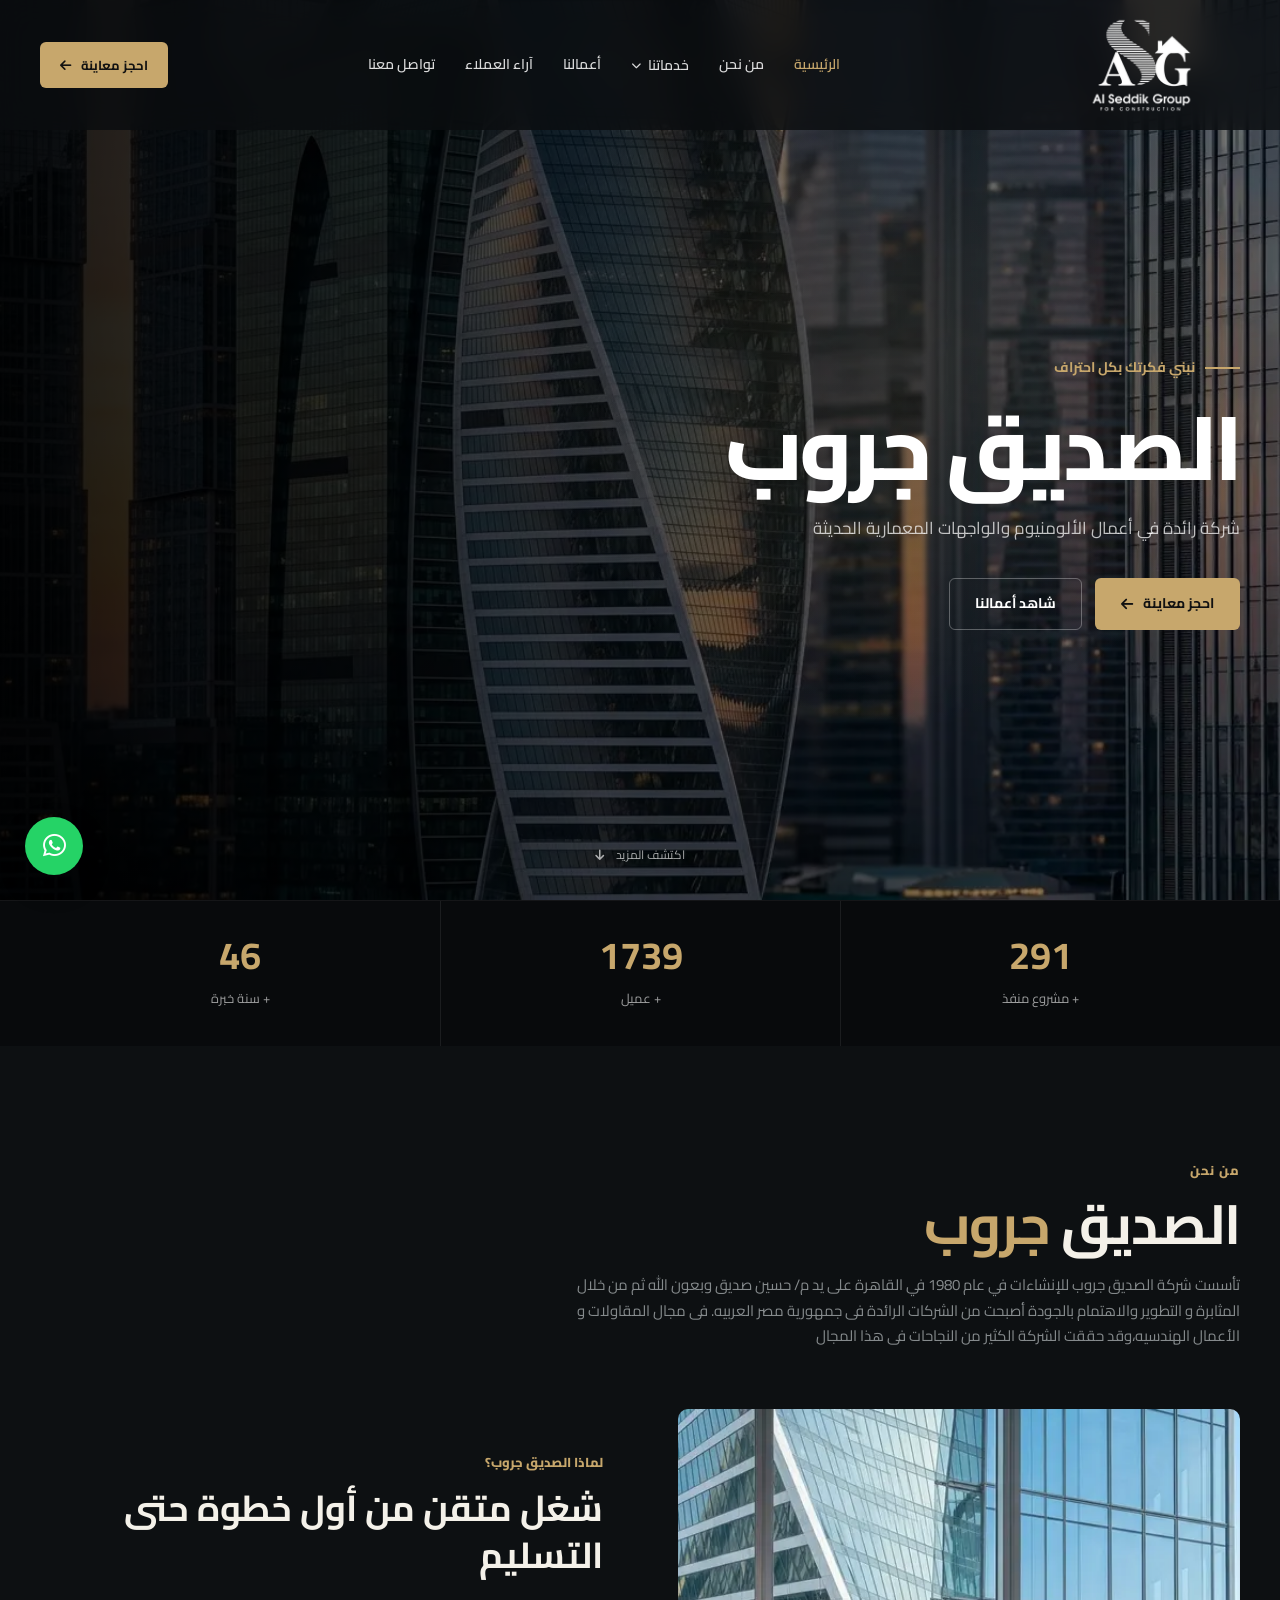
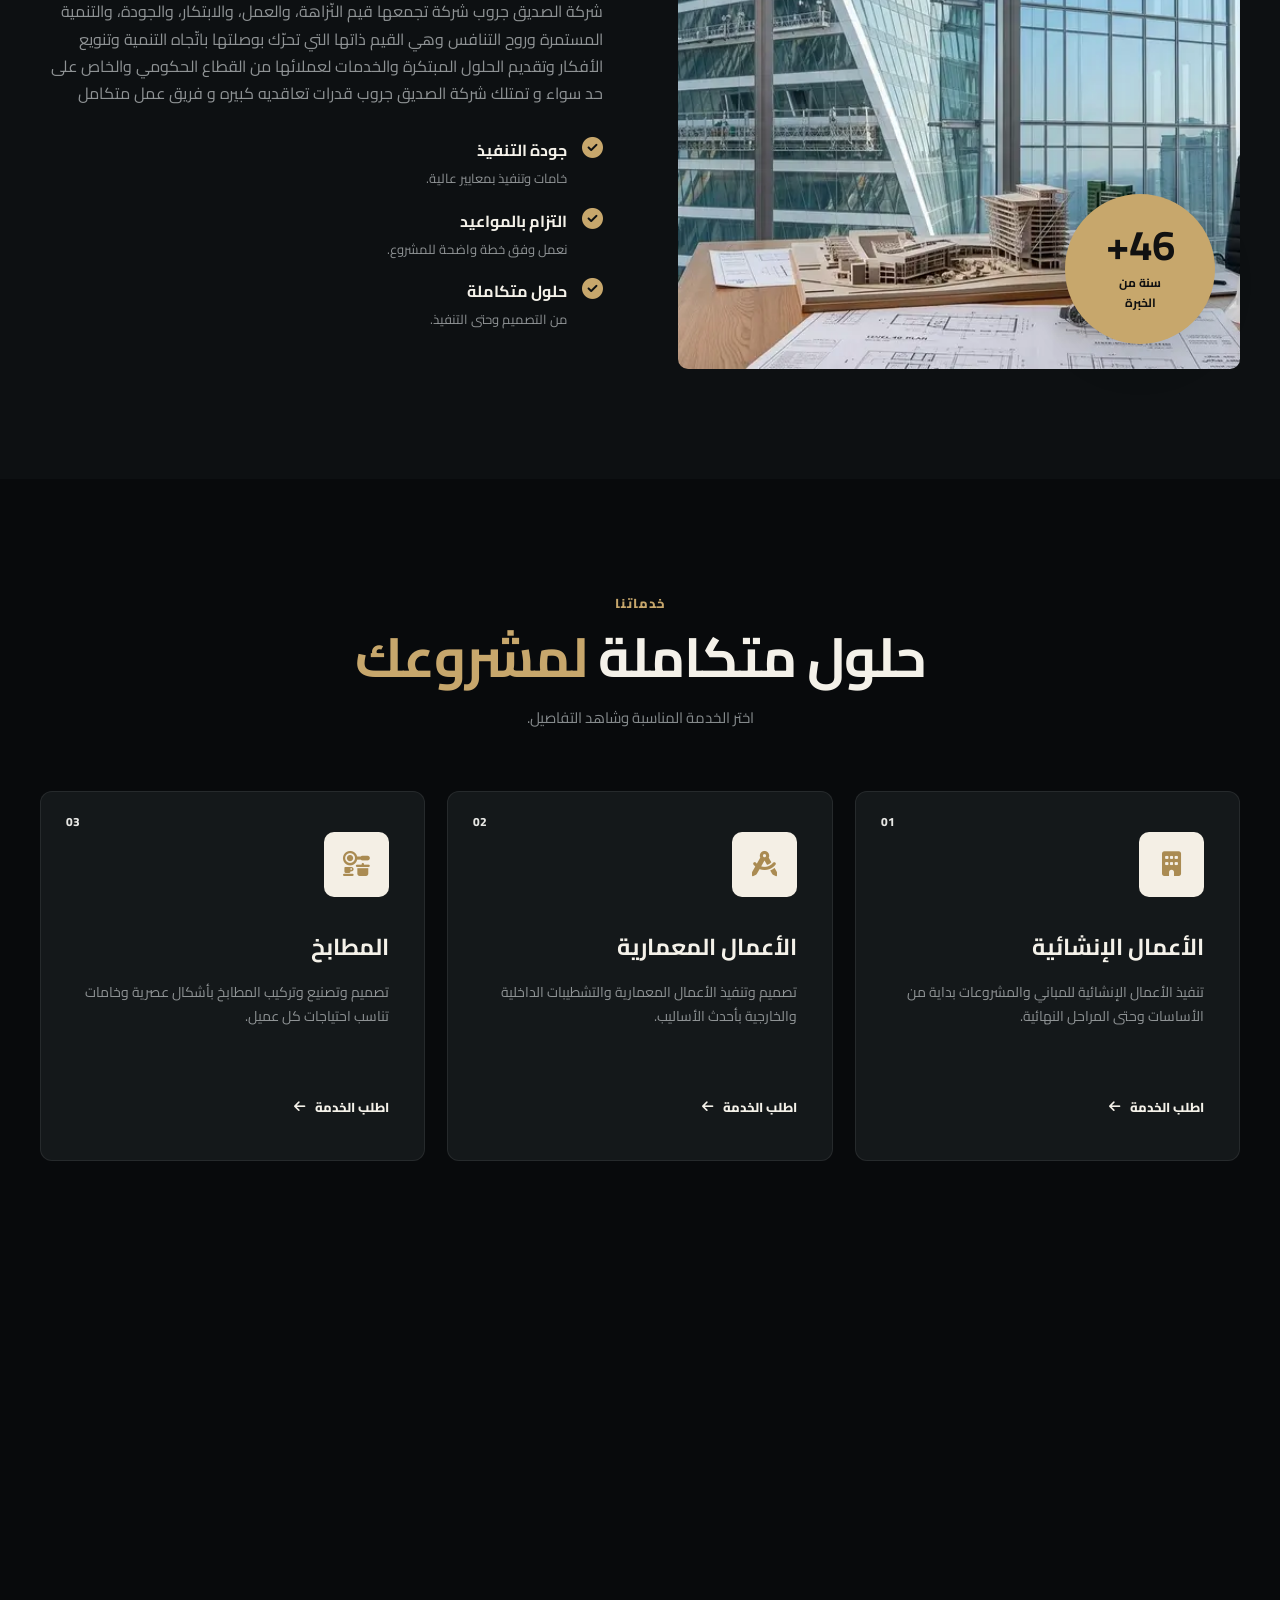
==== commit f455f7da: "Update style.min.css to tweak font definitions and adjust responsive behavior" ====
--- a/index.html
+++ b/index.html
@@ -84,11 +84,11 @@
 
     <link
         rel="stylesheet"
-        href="style.min.css?v=20260903-2"
+        href="style.min.css?v=20260903-3"
         media="print"
         onload="this.media='all'"
     >
-    <noscript><link rel="stylesheet" href="style.min.css?v=20260903-2"></noscript>
+    <noscript><link rel="stylesheet" href="style.min.css?v=20260903-3"></noscript>
 
     <!-- Icons -->
     <link
@@ -1429,10 +1429,6 @@
         <i class="fa-solid fa-paper-plane"></i>
     </button>
 
-    <p class="form-status" id="formStatus" role="status" aria-live="polite" hidden>
-        تم إرسال طلبك بنجاح. سنتواصل معك في أقرب وقت.
-    </p>
-
 </form>
 
                 </div>
@@ -1803,8 +1799,23 @@
         <i class="fa-brands fa-whatsapp"></i>
     </a>
 
-
-    <script src="script.min.js?v=20260903-2"></script>
+    <div
+        class="toast"
+        id="notificationToast"
+        role="status"
+        aria-live="polite"
+        aria-atomic="true"
+        hidden
+    >
+        <i class="fa-solid fa-circle-check toast-icon" aria-hidden="true"></i>
+        <p class="toast-message" id="toastMessage"></p>
+        <button class="toast-close" id="toastClose" type="button" aria-label="إغلاق الإشعار">
+            <i class="fa-solid fa-xmark" aria-hidden="true"></i>
+        </button>
+    </div>
+
+
+    <script src="script.min.js?v=20260903-3"></script>
 
 </body>
 </html>
--- a/style.min.css
+++ b/style.min.css
@@ -1 +1 @@
-@font-face{font-family:Cairo;font-style:normal;font-weight:400 800;font-display:optional;src:url("fonts/cairo-arabic.woff2") format("woff2");unicode-range:U+0600-06FF,U+0750-077F,U+0870-088E,U+0890-0891,U+0897-08E1,U+08E3-08FF,U+200C-200E,U+2010-2011,U+204F,U+2E41,U+FB50-FDFF,U+FE70-FE74,U+FE76-FEFC}@font-face{font-family:Cairo;font-style:normal;font-weight:400 800;font-display:optional;src:url("fonts/cairo-latin.woff2") format("woff2");unicode-range:U+0000-00FF,U+0131,U+0152-0153,U+02BB-02BC,U+02C6,U+02DA,U+02DC,U+0304,U+0308,U+0329,U+2000-206F,U+20AC,U+2122,U+2191,U+2193,U+2212,U+2215,U+FEFF,U+FFFD}:root{--dark:#0b0d0f;--dark-soft:#111518;--white:#ffffff;--light:#f6f6f4;--gray:#707579;--border:#e8e8e4;--gold:#c7a76c;--gold-dark:#aa8b52;--container:1200px;--transition:all 0.35s ease}*{margin:0;padding:0;box-sizing:border-box}html{scroll-behavior:smooth}body{font-family:Cairo,sans-serif;color:var(--dark);background:var(--white);line-height:1.7}body.modal-open{overflow:hidden}img{width:100%;display:block}a{color:inherit;text-decoration:none}button,input,select,textarea{font-family:inherit}.container{width:min(calc(100% - 40px),var(--container));margin-inline:auto}.header{position:fixed;top:0;right:0;width:100%;z-index:1000;padding:15px 0;background:rgba(11,13,15,.8);backdrop-filter:blur(15px);transition:var(--transition)}.header.scrolled{padding:8px 0;background:rgba(11,13,15,.96)}.nav-container{display:flex;align-items:center;justify-content:space-between;gap:30px}.logo{width:200px;flex-shrink:0}.logo img{max-height:100px;object-fit:contain}.nav{display:flex;align-items:center;gap:30px}.dropdown-btn,.nav-link{position:relative;border:0;background:0 0;color:rgba(255,255,255,.85);font-size:14px;font-weight:600;cursor:pointer;transition:var(--transition)}.dropdown-btn:hover,.nav-link.active,.nav-link:hover{color:var(--gold)}.nav-dropdown{position:relative}.dropdown-btn{display:flex;align-items:center;gap:7px}.dropdown-btn i{font-size:10px;transition:var(--transition)}.nav-dropdown:hover .dropdown-btn i{transform:rotate(180deg)}.dropdown-menu{position:absolute;top:calc(100% + 20px);right:-20px;width:220px;padding:10px;background:#15191b;border:1px solid rgba(255,255,255,.08);border-radius:12px;opacity:0;visibility:hidden;transform:translateY(10px);transition:var(--transition)}.nav-dropdown:hover .dropdown-menu{opacity:1;visibility:visible;transform:translateY(0)}.dropdown-menu a{display:flex;align-items:center;gap:12px;padding:12px;color:#ddd;border-radius:8px;font-size:13px;transition:var(--transition)}.dropdown-menu a:hover{color:var(--gold);background:rgba(255,255,255,.05)}.nav-book-btn{display:flex;align-items:center;gap:10px;padding:12px 20px;background:var(--gold);color:#111;border-radius:6px;font-size:13px;font-weight:700;transition:var(--transition)}.nav-book-btn:hover{background:#dec48f;transform:translateY(-2px)}.mobile-menu-btn{display:none;width:42px;height:42px;border:1px solid rgba(255,255,255,.2);background:0 0;color:#fff;border-radius:8px;cursor:pointer;font-size:18px}.mobile-nav{position:fixed;top:80px;right:15px;left:15px;z-index:999;display:none;flex-direction:column;padding:20px;background:#111518;border-radius:15px;border:1px solid rgba(255,255,255,.08)}.mobile-nav.active{display:flex}.mobile-nav a,.mobile-services-title{padding:11px 0;color:#fff;font-size:14px}.mobile-services-title{color:var(--gold);font-weight:700}.mobile-nav a:not(.mobile-book-btn):hover{color:var(--gold)}.mobile-nav .mobile-book-btn{margin-top:10px;text-align:center;background:var(--gold);color:#111;border-radius:7px;font-weight:700}.hero{position:relative;min-height:100vh;display:flex;align-items:center;background:linear-gradient(90deg,rgba(0,0,0,.9),rgba(0,0,0,.35)),url("images/hero.webp") center/cover;color:#fff;overflow:hidden}.hero-overlay{position:absolute;inset:0;background:radial-gradient(circle at 70% 40%,rgba(199,167,108,.13),transparent 35%)}.hero-container{position:relative;z-index:2}.hero-content{width:min(700px,100%);padding-top:80px}.hero-tag{display:inline-flex;align-items:center;gap:10px;margin-bottom:20px;color:var(--gold);font-size:14px;font-weight:700}.hero-tag span{width:35px;height:2px;background:var(--gold)}.hero h1{margin-bottom:20px;font-size:clamp(52px, 7vw, 95px);line-height:1.05;font-weight:800;letter-spacing:-3px}.hero h1 span{color:var(--gold)}.hero-content>p{max-width:620px;margin-bottom:35px;color:rgba(255,255,255,.72);font-size:17px}.hero-buttons{display:flex;flex-wrap:wrap;gap:13px}.btn{display:inline-flex;align-items:center;justify-content:center;gap:10px;min-height:52px;padding:0 25px;border-radius:6px;font-size:14px;font-weight:700;border:1px solid transparent;transition:var(--transition)}.btn-primary{background:var(--gold);color:#111}.btn-primary:hover{background:#dec48f;transform:translateY(-3px)}.btn-outline{color:#fff;border-color:rgba(255,255,255,.3)}.btn-outline:hover{background:#fff;color:#111}.hero-scroll{position:absolute;bottom:35px;right:50%;transform:translateX(50%);display:flex;align-items:center;gap:12px;color:rgba(255,255,255,.65);font-size:12px}.hero-scroll i{animation:scrollArrow 1.5s infinite}@keyframes scrollArrow{0%,100%{transform:translateY(0)}50%{transform:translateY(5px)}}.stats{background:var(--dark);color:#fff;border-top:1px solid rgba(255,255,255,.05)}.stats-grid{display:grid;grid-template-columns:repeat(3,1fr)}.stat-item{padding:35px 20px;text-align:center;border-left:1px solid rgba(255,255,255,.08)}.stat-item:last-child{border-left:0}.stat-item strong{display:block;color:var(--gold);font-size:38px;line-height:1;margin-bottom:10px}.stat-item span{color:rgba(255,255,255,.6);font-size:13px}.section{padding:110px 0}.booking-section,.contact-section,.footer,.process-section,.projects-section,.reviews-section,.services-section{content-visibility:auto;contain-intrinsic-size:auto 800px}.section-heading{max-width:670px;margin-bottom:60px}.section-heading.center{margin-inline:auto;text-align:center}.section-heading>span{color:var(--gold);font-size:13px;font-weight:800;letter-spacing:1px}.section-heading h2{margin:8px 0 15px;font-size:clamp(34px, 5vw, 55px);line-height:1.2;letter-spacing:-1px}.section-heading h2 span{color:var(--gold)}.section-heading p{color:var(--gray);font-size:15px}.about-section{background:var(--white)}.about-grid{display:grid;grid-template-columns:1fr 1fr;gap:75px;align-items:center}.about-image{position:relative}.about-image img{height:560px;object-fit:cover;border-radius:10px}.about-badge{position:absolute;bottom:25px;right:25px;width:150px;height:150px;display:flex;flex-direction:column;align-items:center;justify-content:center;background:var(--gold);border-radius:50%;color:#111;text-align:center;box-shadow:0 15px 40px rgba(0,0,0,.15)}.about-badge strong{font-size:42px;line-height:1}.about-badge span{margin-top:7px;font-size:12px;font-weight:700}.small-title{color:var(--gold);font-size:13px;font-weight:800}.about-content h3{margin:10px 0 20px;font-size:36px;line-height:1.3}.about-content>p{margin-bottom:30px;color:var(--gray)}.about-features{display:grid;gap:18px}.feature{display:flex;gap:15px}.feature>i{color:var(--gold);font-size:21px}.feature h4{margin-bottom:3px;font-size:16px}.feature p{color:var(--gray);font-size:13px}.services-section{background:var(--light)}.services-grid{display:grid;grid-template-columns:repeat(3,1fr);gap:22px}.service-card{position:relative;padding:40px 35px;background:#fff;border:1px solid var(--border);border-radius:12px;overflow:hidden;transition:var(--transition)}.service-card::before{content:"";position:absolute;width:0;height:4px;right:0;top:0;background:var(--gold);transition:var(--transition)}.service-card:hover{transform:translateY(-8px);box-shadow:0 25px 60px rgba(0,0,0,.08)}.service-card:hover::before{width:100%}.service-number{position:absolute;top:20px;left:25px;color:#e6e6e3;font-size:12px;font-weight:800}.service-icon{width:65px;height:65px;display:flex;align-items:center;justify-content:center;margin-bottom:30px;background:#f4efe5;color:var(--gold-dark);border-radius:10px;font-size:25px}.service-card h3{margin-bottom:15px;font-size:23px}.service-card p{min-height:90px;color:var(--gray);font-size:14px}.service-link{display:inline-flex;align-items:center;gap:10px;margin-top:25px;color:var(--dark);font-size:13px;font-weight:800;transition:var(--transition)}.service-link:hover{color:var(--gold-dark);gap:15px}.projects-top{display:flex;align-items:flex-end;justify-content:space-between;gap:30px}.project-filter{display:flex;flex-wrap:wrap;gap:8px;margin-bottom:60px}.filter-btn{padding:9px 18px;border:1px solid var(--border);background:#fff;color:var(--gray);border-radius:30px;font-size:12px;cursor:pointer;transition:var(--transition)}.filter-btn.active,.filter-btn:hover{background:var(--dark);border-color:var(--dark);color:#fff}.projects-grid{display:grid;grid-template-columns:repeat(2,1fr);gap:30px}.project-card{cursor:pointer}.project-image{position:relative;overflow:hidden;border-radius:10px}.project-image img{height:450px;object-fit:cover;transition:transform .7s ease}.project-card:hover .project-image img{transform:scale(1.06)}.project-overlay{position:absolute;inset:0;display:flex;align-items:flex-end;justify-content:space-between;padding:25px;background:linear-gradient(transparent 35%,rgba(0,0,0,.78));color:#fff;opacity:0;transition:var(--transition)}.project-card:hover .project-overlay{opacity:1}.project-overlay span{font-size:13px;font-weight:700}.project-overlay i{width:42px;height:42px;display:flex;align-items:center;justify-content:center;background:var(--gold);color:#111;border-radius:50%}.project-info{padding:17px 3px}.project-info span{color:var(--gold-dark);font-size:11px;font-weight:800}.project-info h3{margin-top:5px;font-size:21px}.process-section{background:var(--dark);color:#fff}.process-section .section-heading p{color:rgba(255,255,255,.6)}.process-grid{display:grid;grid-template-columns:repeat(4,1fr);gap:1px;background:rgba(255,255,255,.09)}.process-item{position:relative;padding:40px 25px;background:var(--dark)}.process-item>span{position:absolute;top:20px;left:22px;color:rgba(255,255,255,.2);font-size:12px}.process-item i{color:var(--gold);font-size:28px;margin-bottom:25px}.process-item h3{margin-bottom:10px}.process-item p{color:rgba(255,255,255,.55);font-size:13px}.reviews-slider{position:relative;display:flex;align-items:center;gap:18px}.reviews-track-wrapper{width:100%;overflow:hidden}.reviews-track{display:flex;gap:22px;direction:rtl;transition:transform .5s ease}.review-card{flex:0 0 calc((100% - 44px)/ 3);padding:35px;background:#fff;border:1px solid var(--border);border-radius:12px;transition:var(--transition)}.review-card:hover{transform:translateY(-5px);box-shadow:0 20px 45px rgba(0,0,0,.07)}.slider-arrow{flex-shrink:0;width:48px;height:48px;display:flex;align-items:center;justify-content:center;border:1px solid var(--border);background:#fff;color:var(--dark);border-radius:50%;cursor:pointer;transition:var(--transition);z-index:2}.slider-arrow:hover{background:var(--dark);color:var(--gold);border-color:var(--dark)}.booking-section{background:var(--white)}.booking-box{display:grid;grid-template-columns:.8fr 1.2fr;gap:60px;padding:65px;background:var(--dark);color:#fff;border-radius:15px}.booking-content>span{color:var(--gold);font-size:13px;font-weight:800}.booking-content h2{margin:10px 0 17px;font-size:45px;line-height:1.2}.booking-content>p{color:rgba(255,255,255,.58);font-size:14px}.booking-contact{display:grid;gap:12px;margin-top:30px}.booking-contact a{display:flex;align-items:center;gap:12px;color:rgba(255,255,255,.8);font-size:13px}.booking-contact i{color:var(--gold)}.booking-form{display:grid;grid-template-columns:repeat(2,1fr);gap:17px}.form-group{display:flex;flex-direction:column;gap:7px}.form-group.full{grid-column:1/-1}.form-group label{font-size:12px;color:rgba(255,255,255,.7)}.form-group input,.form-group select,.form-group textarea{width:100%;padding:13px 15px;border:1px solid rgba(255,255,255,.12);border-radius:7px;background:rgba(255,255,255,.05);color:#fff;outline:0;font-size:13px;transition:var(--transition)}.form-group select option{color:#111}.form-group input:focus,.form-group select:focus,.form-group textarea:focus{border-color:var(--gold)}.form-group textarea{resize:vertical}.form-submit{border:0;cursor:pointer;grid-column:1/-1;margin-top:5px}.contact-grid{display:grid;grid-template-columns:.7fr 1.3fr;gap:40px;align-items:stretch}.contact-info{display:flex;flex-direction:column;justify-content:center;gap:20px}.contact-item{display:flex;align-items:center;gap:15px}.contact-icon{width:55px;height:55px;display:flex;align-items:center;justify-content:center;background:#f4efe5;color:var(--gold-dark);border-radius:10px;flex-shrink:0}.contact-item span,.contact-item strong{display:block}.contact-item span{color:var(--gray);font-size:11px}.contact-item strong{margin-top:2px;font-size:14px}.social-links{display:flex;gap:8px;margin-top:15px}.social-links a{width:44px;height:44px;display:flex;align-items:center;justify-content:center;border:1px solid var(--border);border-radius:50%;transition:var(--transition)}.social-links a:hover{background:var(--dark);color:var(--gold);transform:translateY(-3px)}.map-container{min-height:470px;overflow:hidden;border-radius:12px}.map-container iframe{width:100%;height:100%;border:0}.footer{background:#080a0c;color:#fff;padding:70px 0 25px}.footer-main{display:grid;grid-template-columns:1.5fr 1fr 1fr 1fr;gap:50px;padding-bottom:50px;border-bottom:1px solid rgba(255,255,255,.08)}.footer-brand img{width:150px;margin-bottom:20px}.footer-brand p{max-width:280px;color:rgba(255,255,255,.5);font-size:13px}.footer-links{display:flex;flex-direction:column;gap:10px}.footer-links h4{margin-bottom:10px;color:var(--gold);font-size:14px}.footer-links a,.footer-links span{color:rgba(255,255,255,.55);font-size:12px;transition:var(--transition)}.footer-links a:hover{color:#fff}.footer-bottom{display:flex;align-items:center;justify-content:space-between;gap:20px;padding-top:25px;color:rgba(255,255,255,.35);font-size:11px}.footer-social{display:flex;gap:8px}.footer-social a{width:35px;height:35px;display:flex;align-items:center;justify-content:center;border:1px solid rgba(255,255,255,.1);border-radius:50%}.footer-social a:hover{color:var(--gold);border-color:var(--gold)}.projects-slider{position:relative;display:flex;align-items:center;gap:18px}.projects-track-wrapper{width:100%;overflow:hidden}.projects-track{display:flex;gap:30px;direction:rtl;transition:transform .55s ease}.projects-track .project-card{flex:0 0 calc((100% - 30px)/ 2)}.projects-track .project-image img{height:430px}.whatsapp-float{position:fixed;bottom:25px;left:25px;z-index:800;width:58px;height:58px;display:flex;align-items:center;justify-content:center;background:#25d366;color:#fff;border-radius:50%;font-size:26px;box-shadow:0 12px 30px rgba(0,0,0,.18);transition:var(--transition)}.whatsapp-float:hover{transform:translateY(-5px) scale(1.05)}@media (max-width:1050px){.nav{gap:18px}.dropdown-btn,.nav-link{font-size:12px}.nav-book-btn{padding-inline:14px}.about-grid{gap:35px}.booking-box{gap:30px;padding:45px}.footer-main{grid-template-columns:repeat(2,1fr)}}@media (max-width:820px){.nav{display:none}.nav-book-btn{display:none}.mobile-menu-btn{display:block}.nav-container{gap:15px}.stats-grid{grid-template-columns:repeat(2,1fr)}.stat-item:nth-child(2){border-left:0}.stat-item:nth-child(-n+2){border-bottom:1px solid rgba(255,255,255,.08)}.about-grid,.booking-box,.contact-grid{grid-template-columns:1fr}.reviews-grid,.services-grid{grid-template-columns:1fr}.projects-top{flex-direction:column;align-items:flex-start}.project-filter{margin-top:-30px;margin-bottom:40px}.process-grid{grid-template-columns:repeat(2,1fr)}.booking-form{grid-template-columns:1fr}.form-group.full{grid-column:auto}.form-submit{grid-column:auto}}@media (max-width:600px){.container{width:min(calc(100% - 28px),var(--container))}.section{padding:75px 0}.hero h1{font-size:53px;letter-spacing:-2px}.hero-content>p{font-size:14px}.hero-buttons{flex-direction:column;align-items:stretch}.stats-grid{grid-template-columns:1fr 1fr}.stat-item{padding:25px 10px}.stat-item strong{font-size:29px}.about-image img{height:390px}.about-badge{width:115px;height:115px;bottom:15px;right:15px}.about-badge strong{font-size:30px}.about-content h3{font-size:28px}.projects-grid{grid-template-columns:1fr}.project-image img{height:370px}.process-grid{grid-template-columns:1fr}.booking-box{padding:30px 20px}.booking-content h2{font-size:35px}.contact-grid{grid-template-columns:1fr}.map-container{min-height:350px}.footer-main{grid-template-columns:1fr}.footer-bottom{flex-direction:column;align-items:flex-start}.modal-image img{height:320px}.project-modal{padding:10px}}.form-honeypot{position:absolute!important;width:1px!important;height:1px!important;overflow:hidden!important;clip-path:inset(50%)!important;white-space:nowrap!important}.form-status{grid-column:1/-1;padding:12px 15px;border:1px solid rgba(199,167,108,.35);border-radius:7px;background:rgba(199,167,108,.1);color:#dec48f;font-size:13px;text-align:center}.form-submit:disabled{opacity:.7;cursor:wait;transform:none}.form-status.error{border-color:rgba(220,80,80,.4);background:rgba(220,80,80,.1);color:#ffb3b3}body{overflow-x:hidden}.mobile-nav{max-height:calc(100dvh - 95px);overflow-y:auto}.map-link{position:relative;display:block;min-width:0}.map-overlay-link{position:absolute;inset:0;z-index:2}.map-container iframe{pointer-events:none}.modal-close{position:absolute;top:14px;left:14px;width:42px;height:42px;border:1px solid rgba(255,255,255,.2);border-radius:50%;background:rgba(8,10,12,.75);color:#fff;font-size:18px}.modal-image img{width:100%;height:min(58vh,560px);object-fit:cover}.modal-thumbnails{display:flex;gap:10px;padding:14px 20px 0;overflow-x:auto}.modal-thumb{width:76px;height:60px;flex:0 0 auto;object-fit:cover;border:2px solid transparent;border-radius:7px;opacity:.6;cursor:pointer}.modal-thumb.active{border-color:var(--gold);opacity:1}.modal-info{padding:18px 25px 28px}.modal-info>span{color:var(--gold);font-size:12px;font-weight:700}.modal-info h2{margin-block:4px 8px;color:var(--white);font-size:clamp(24px, 4vw, 36px)}.modal-info p{color:var(--gray)}@media (max-width:1050px){.logo{width:165px}}@media (max-width:820px){.header,.header.scrolled{padding:8px 0}.logo{width:145px}.logo img{max-height:64px}.mobile-nav{top:80px}.review-card{flex-basis:calc((100% - 22px)/ 2)}.stat-item:last-child{grid-column:1/-1}}@media (max-width:600px){.hero{min-height:100svh;padding-block:105px 70px}.hero-content{padding-top:0}.hero h1{font-size:clamp(38px, 13vw, 53px)}.hero-scroll{display:none}.projects-slider,.reviews-slider{gap:8px}.projects-track{gap:15px}.projects-track .project-card,.review-card{flex-basis:100%}.projects-track .project-image img{height:clamp(280px,105vw,390px)}.slider-arrow{width:38px;height:38px;font-size:12px}.contact-item,.contact-item>div:last-child{min-width:0}.contact-item strong{overflow-wrap:anywhere}.project-modal .modal-content{max-height:calc(100dvh - 20px)}.modal-image img{height:42vh;min-height:240px}.modal-info{padding:16px 18px 22px}}@media (max-width:380px){.container{width:calc(100% - 22px)}.logo{width:125px}.hero-buttons .btn{width:100%}.stats-grid{grid-template-columns:1fr}.stat-item,.stat-item:last-child,.stat-item:nth-child(2){border-left:0;border-bottom:1px solid rgba(255,255,255,.08)}.stat-item:last-child{border-bottom:0}.project-filter{width:100%}.filter-btn{flex:1 1 calc(50% - 8px)}.booking-box{padding-inline:16px}}@media (hover:none){.project-overlay{opacity:1}}.project-overlay:focus-visible{opacity:1;outline:2px solid var(--gold);outline-offset:-2px}@media (prefers-reduced-motion:reduce){html{scroll-behavior:auto}*,::after,::before{scroll-behavior:auto!important;animation-duration:NaNs!important;animation-iteration-count:1!important;transition-duration:NaNs!important}}.project-overlay{appearance:none;-webkit-appearance:none;width:100%;height:100%;border:0;padding:25px;font-family:inherit;cursor:pointer;text-align:right}.project-modal{position:fixed!important;inset:0!important;width:100vw;height:100vh;z-index:99999;display:none;align-items:center;justify-content:center;padding:20px}.project-modal.active{display:flex!important}.project-modal .modal-overlay{position:absolute;inset:0;width:100%;height:100%;background:rgba(0,0,0,.88);cursor:pointer}.project-modal .modal-content{position:relative;z-index:2;width:min(1000px,100%);max-height:90vh;overflow-y:auto;background:#111518;border-radius:14px}body.modal-open{overflow:hidden!important}.modal-close{z-index:10;cursor:pointer}.modal-main-image{width:100%}:root{--dark:#080a0c;--dark-soft:#101316;--white:#f4f1e9;--light:#111416;--gray:#96999b;--border:rgba(255,255,255,.09);--gold:#c7a76c;--gold-dark:#aa8b52}body{background:var(--dark);color:var(--white)}.about-section{background:#0d1012;color:var(--white)}.about-content>p,.feature p{color:#8f9395}.about-content h3{color:var(--white)}.services-section{background:linear-gradient(rgba(8,10,12,.96),rgba(8,10,12,.96)),url("images/hero.webp") center/cover fixed;color:var(--white)}.service-card{background:#14181a;border-color:rgba(255,255,255,.08);color:var(--white)}.service-card:hover{box-shadow:0 25px 60px rgba(0,0,0,.35)}.service-card p{color:#8f9395}.service-link{color:var(--white)}.projects-section{background:#080a0c;color:var(--white)}.project-info h3{color:var(--white)}.project-filter .filter-btn{background:#121618;color:#a4a7a8;border-color:rgba(255,255,255,.08)}.project-filter .filter-btn.active,.project-filter .filter-btn:hover{background:var(--gold);color:#111;border-color:var(--gold)}.process-section{background:#111416}.reviews-section{background:#0d1012;color:var(--white)}.review-card{background:#15191b;border-color:rgba(255,255,255,.08);color:var(--white)}.review-card>p{color:#979b9d}.review-user strong{color:var(--white)}.review-user span{color:#757a7c}.slider-arrow{background:#15191b;color:var(--white);border-color:rgba(255,255,255,.1)}.slider-arrow:hover{background:var(--gold);color:#111;border-color:var(--gold)}.booking-section{background:#080a0c}.booking-box{background:linear-gradient(135deg,#15191b,#0c0f11);border:1px solid rgba(255,255,255,.06)}.contact-section{background:#0d1012;color:var(--white)}.contact-item strong{color:var(--white)}.contact-item span{color:#858a8c}.contact-icon{background:#181c1e;color:var(--gold)}.social-links a{background:#111416;color:var(--white);border-color:rgba(255,255,255,.08)}.social-links a:hover{background:var(--gold);color:#111;border-color:var(--gold)}.map-container{width:100%;height:470px;overflow:hidden;border-radius:12px}.map-container iframe{display:block;width:100%;height:100%;min-height:470px;border:0}.footer{background:#050607}.section-heading h2{color:var(--white)}.section-heading p{color:#858a8c}@media (max-width:600px){.services-section{background:linear-gradient(rgba(8,10,12,.97),rgba(8,10,12,.97)),url("images/hero.webp") center/cover}.map-container{height:350px;min-height:350px}.map-container iframe{min-height:350px}}+@font-face{font-family:Cairo;font-style:normal;font-weight:400 800;font-display:optional;src:url("fonts/cairo-arabic.woff2") format("woff2");unicode-range:U+0600-06FF,U+0750-077F,U+0870-088E,U+0890-0891,U+0897-08E1,U+08E3-08FF,U+200C-200E,U+2010-2011,U+204F,U+2E41,U+FB50-FDFF,U+FE70-FE74,U+FE76-FEFC}@font-face{font-family:Cairo;font-style:normal;font-weight:400 800;font-display:optional;src:url("fonts/cairo-latin.woff2") format("woff2");unicode-range:U+0000-00FF,U+0131,U+0152-0153,U+02BB-02BC,U+02C6,U+02DA,U+02DC,U+0304,U+0308,U+0329,U+2000-206F,U+20AC,U+2122,U+2191,U+2193,U+2212,U+2215,U+FEFF,U+FFFD}:root{--dark:#0b0d0f;--dark-soft:#111518;--white:#ffffff;--light:#f6f6f4;--gray:#707579;--border:#e8e8e4;--gold:#c7a76c;--gold-dark:#aa8b52;--container:1200px;--transition:all 0.35s ease}*{margin:0;padding:0;box-sizing:border-box}html{scroll-behavior:smooth}body{font-family:Cairo,sans-serif;color:var(--dark);background:var(--white);line-height:1.7}body.modal-open{overflow:hidden}img{width:100%;display:block}a{color:inherit;text-decoration:none}button,input,select,textarea{font-family:inherit}.container{width:min(calc(100% - 40px),var(--container));margin-inline:auto}.header{position:fixed;top:0;right:0;width:100%;z-index:1000;padding:15px 0;background:rgba(11,13,15,.8);backdrop-filter:blur(15px);transition:var(--transition)}.header.scrolled{padding:8px 0;background:rgba(11,13,15,.96)}.nav-container{display:flex;align-items:center;justify-content:space-between;gap:30px}.logo{width:200px;flex-shrink:0}.logo img{max-height:100px;object-fit:contain}.nav{display:flex;align-items:center;gap:30px}.dropdown-btn,.nav-link{position:relative;border:0;background:0 0;color:rgba(255,255,255,.85);font-size:14px;font-weight:600;cursor:pointer;transition:var(--transition)}.dropdown-btn:hover,.nav-link.active,.nav-link:hover{color:var(--gold)}.nav-dropdown{position:relative}.dropdown-btn{display:flex;align-items:center;gap:7px}.dropdown-btn i{font-size:10px;transition:var(--transition)}.nav-dropdown:hover .dropdown-btn i{transform:rotate(180deg)}.dropdown-menu{position:absolute;top:calc(100% + 20px);right:-20px;width:220px;padding:10px;background:#15191b;border:1px solid rgba(255,255,255,.08);border-radius:12px;opacity:0;visibility:hidden;transform:translateY(10px);transition:var(--transition)}.nav-dropdown:hover .dropdown-menu{opacity:1;visibility:visible;transform:translateY(0)}.dropdown-menu a{display:flex;align-items:center;gap:12px;padding:12px;color:#ddd;border-radius:8px;font-size:13px;transition:var(--transition)}.dropdown-menu a:hover{color:var(--gold);background:rgba(255,255,255,.05)}.nav-book-btn{display:flex;align-items:center;gap:10px;padding:12px 20px;background:var(--gold);color:#111;border-radius:6px;font-size:13px;font-weight:700;transition:var(--transition)}.nav-book-btn:hover{background:#dec48f;transform:translateY(-2px)}.mobile-menu-btn{display:none;width:42px;height:42px;border:1px solid rgba(255,255,255,.2);background:0 0;color:#fff;border-radius:8px;cursor:pointer;font-size:18px}.mobile-nav{position:fixed;top:80px;right:15px;left:15px;z-index:999;display:none;flex-direction:column;padding:20px;background:#111518;border-radius:15px;border:1px solid rgba(255,255,255,.08)}.mobile-nav.active{display:flex}.mobile-nav a,.mobile-services-title{padding:11px 0;color:#fff;font-size:14px}.mobile-services-title{color:var(--gold);font-weight:700}.mobile-nav a:not(.mobile-book-btn):hover{color:var(--gold)}.mobile-nav .mobile-book-btn{margin-top:10px;text-align:center;background:var(--gold);color:#111;border-radius:7px;font-weight:700}.hero{position:relative;min-height:100vh;display:flex;align-items:center;background:linear-gradient(90deg,rgba(0,0,0,.9),rgba(0,0,0,.35)),url("images/hero.webp") center/cover;color:#fff;overflow:hidden}.hero-overlay{position:absolute;inset:0;background:radial-gradient(circle at 70% 40%,rgba(199,167,108,.13),transparent 35%)}.hero-container{position:relative;z-index:2}.hero-content{width:min(700px,100%);padding-top:80px}.hero-tag{display:inline-flex;align-items:center;gap:10px;margin-bottom:20px;color:var(--gold);font-size:14px;font-weight:700}.hero-tag span{width:35px;height:2px;background:var(--gold)}.hero h1{margin-bottom:20px;font-size:clamp(52px, 7vw, 95px);line-height:1.05;font-weight:800;letter-spacing:-3px}.hero h1 span{color:var(--gold)}.hero-content>p{max-width:620px;margin-bottom:35px;color:rgba(255,255,255,.72);font-size:17px}.hero-buttons{display:flex;flex-wrap:wrap;gap:13px}.btn{display:inline-flex;align-items:center;justify-content:center;gap:10px;min-height:52px;padding:0 25px;border-radius:6px;font-size:14px;font-weight:700;border:1px solid transparent;transition:var(--transition)}.btn-primary{background:var(--gold);color:#111}.btn-primary:hover{background:#dec48f;transform:translateY(-3px)}.btn-outline{color:#fff;border-color:rgba(255,255,255,.3)}.btn-outline:hover{background:#fff;color:#111}.hero-scroll{position:absolute;bottom:35px;right:50%;transform:translateX(50%);display:flex;align-items:center;gap:12px;color:rgba(255,255,255,.65);font-size:12px}.hero-scroll i{animation:scrollArrow 1.5s infinite}@keyframes scrollArrow{0%,100%{transform:translateY(0)}50%{transform:translateY(5px)}}.stats{background:var(--dark);color:#fff;border-top:1px solid rgba(255,255,255,.05)}.stats-grid{display:grid;grid-template-columns:repeat(3,1fr)}.stat-item{padding:35px 20px;text-align:center;border-left:1px solid rgba(255,255,255,.08)}.stat-item:last-child{border-left:0}.stat-item strong{display:block;color:var(--gold);font-size:38px;line-height:1;margin-bottom:10px}.stat-item span{color:rgba(255,255,255,.6);font-size:13px}.section{padding:110px 0}.booking-section,.contact-section,.footer,.process-section,.projects-section,.reviews-section,.services-section{content-visibility:auto;contain-intrinsic-size:auto 800px}.section-heading{max-width:670px;margin-bottom:60px}.section-heading.center{margin-inline:auto;text-align:center}.section-heading>span{color:var(--gold);font-size:13px;font-weight:800;letter-spacing:1px}.section-heading h2{margin:8px 0 15px;font-size:clamp(34px, 5vw, 55px);line-height:1.2;letter-spacing:-1px}.section-heading h2 span{color:var(--gold)}.section-heading p{color:var(--gray);font-size:15px}.about-section{background:var(--white)}.about-grid{display:grid;grid-template-columns:1fr 1fr;gap:75px;align-items:center}.about-image{position:relative}.about-image img{height:560px;object-fit:cover;border-radius:10px}.about-badge{position:absolute;bottom:25px;right:25px;width:150px;height:150px;display:flex;flex-direction:column;align-items:center;justify-content:center;background:var(--gold);border-radius:50%;color:#111;text-align:center;box-shadow:0 15px 40px rgba(0,0,0,.15)}.about-badge strong{font-size:42px;line-height:1}.about-badge span{margin-top:7px;font-size:12px;font-weight:700}.small-title{color:var(--gold);font-size:13px;font-weight:800}.about-content h3{margin:10px 0 20px;font-size:36px;line-height:1.3}.about-content>p{margin-bottom:30px;color:var(--gray)}.about-features{display:grid;gap:18px}.feature{display:flex;gap:15px}.feature>i{color:var(--gold);font-size:21px}.feature h4{margin-bottom:3px;font-size:16px}.feature p{color:var(--gray);font-size:13px}.services-section{background:var(--light)}.services-grid{display:grid;grid-template-columns:repeat(3,1fr);gap:22px}.service-card{position:relative;padding:40px 35px;background:#fff;border:1px solid var(--border);border-radius:12px;overflow:hidden;transition:var(--transition)}.service-card::before{content:"";position:absolute;width:0;height:4px;right:0;top:0;background:var(--gold);transition:var(--transition)}.service-card:hover{transform:translateY(-8px);box-shadow:0 25px 60px rgba(0,0,0,.08)}.service-card:hover::before{width:100%}.service-number{position:absolute;top:20px;left:25px;color:#e6e6e3;font-size:12px;font-weight:800}.service-icon{width:65px;height:65px;display:flex;align-items:center;justify-content:center;margin-bottom:30px;background:#f4efe5;color:var(--gold-dark);border-radius:10px;font-size:25px}.service-card h3{margin-bottom:15px;font-size:23px}.service-card p{min-height:90px;color:var(--gray);font-size:14px}.service-link{display:inline-flex;align-items:center;gap:10px;margin-top:25px;color:var(--dark);font-size:13px;font-weight:800;transition:var(--transition)}.service-link:hover{color:var(--gold-dark);gap:15px}.projects-top{display:flex;align-items:flex-end;justify-content:space-between;gap:30px}.project-filter{display:flex;flex-wrap:wrap;gap:8px;margin-bottom:60px}.filter-btn{padding:9px 18px;border:1px solid var(--border);background:#fff;color:var(--gray);border-radius:30px;font-size:12px;cursor:pointer;transition:var(--transition)}.filter-btn.active,.filter-btn:hover{background:var(--dark);border-color:var(--dark);color:#fff}.projects-grid{display:grid;grid-template-columns:repeat(2,1fr);gap:30px}.project-card{cursor:pointer}.project-image{position:relative;overflow:hidden;border-radius:10px}.project-image img{height:450px;object-fit:cover;transition:transform .7s ease}.project-card:hover .project-image img{transform:scale(1.06)}.project-overlay{position:absolute;inset:0;display:flex;align-items:flex-end;justify-content:space-between;padding:25px;background:linear-gradient(transparent 35%,rgba(0,0,0,.78));color:#fff;opacity:0;transition:var(--transition)}.project-card:hover .project-overlay{opacity:1}.project-overlay span{font-size:13px;font-weight:700}.project-overlay i{width:42px;height:42px;display:flex;align-items:center;justify-content:center;background:var(--gold);color:#111;border-radius:50%}.project-info{padding:17px 3px}.project-info span{color:var(--gold-dark);font-size:11px;font-weight:800}.project-info h3{margin-top:5px;font-size:21px}.process-section{background:var(--dark);color:#fff}.process-section .section-heading p{color:rgba(255,255,255,.6)}.process-grid{display:grid;grid-template-columns:repeat(4,1fr);gap:1px;background:rgba(255,255,255,.09)}.process-item{position:relative;padding:40px 25px;background:var(--dark)}.process-item>span{position:absolute;top:20px;left:22px;color:rgba(255,255,255,.2);font-size:12px}.process-item i{color:var(--gold);font-size:28px;margin-bottom:25px}.process-item h3{margin-bottom:10px}.process-item p{color:rgba(255,255,255,.55);font-size:13px}.reviews-slider{position:relative;display:flex;align-items:center;gap:18px}.reviews-track-wrapper{width:100%;overflow:hidden}.reviews-track{display:flex;gap:22px;direction:rtl;transition:transform .5s ease}.review-card{flex:0 0 calc((100% - 44px)/ 3);padding:35px;background:#fff;border:1px solid var(--border);border-radius:12px;transition:var(--transition)}.review-card:hover{transform:translateY(-5px);box-shadow:0 20px 45px rgba(0,0,0,.07)}.slider-arrow{flex-shrink:0;width:48px;height:48px;display:flex;align-items:center;justify-content:center;border:1px solid var(--border);background:#fff;color:var(--dark);border-radius:50%;cursor:pointer;transition:var(--transition);z-index:2}.slider-arrow:hover{background:var(--dark);color:var(--gold);border-color:var(--dark)}.booking-section{background:var(--white)}.booking-box{display:grid;grid-template-columns:.8fr 1.2fr;gap:60px;padding:65px;background:var(--dark);color:#fff;border-radius:15px}.booking-content>span{color:var(--gold);font-size:13px;font-weight:800}.booking-content h2{margin:10px 0 17px;font-size:45px;line-height:1.2}.booking-content>p{color:rgba(255,255,255,.58);font-size:14px}.booking-contact{display:grid;gap:12px;margin-top:30px}.booking-contact a{display:flex;align-items:center;gap:12px;color:rgba(255,255,255,.8);font-size:13px}.booking-contact i{color:var(--gold)}.booking-form{display:grid;grid-template-columns:repeat(2,1fr);gap:17px}.form-group{display:flex;flex-direction:column;gap:7px}.form-group.full{grid-column:1/-1}.form-group label{font-size:12px;color:rgba(255,255,255,.7)}.form-group input,.form-group select,.form-group textarea{width:100%;padding:13px 15px;border:1px solid rgba(255,255,255,.12);border-radius:7px;background:rgba(255,255,255,.05);color:#fff;outline:0;font-size:13px;transition:var(--transition)}.form-group select option{color:#111}.form-group input:focus,.form-group select:focus,.form-group textarea:focus{border-color:var(--gold)}.form-group textarea{resize:vertical}.form-submit{border:0;cursor:pointer;grid-column:1/-1;margin-top:5px}.contact-grid{display:grid;grid-template-columns:.7fr 1.3fr;gap:40px;align-items:stretch}.contact-info{display:flex;flex-direction:column;justify-content:center;gap:20px}.contact-item{display:flex;align-items:center;gap:15px}.contact-icon{width:55px;height:55px;display:flex;align-items:center;justify-content:center;background:#f4efe5;color:var(--gold-dark);border-radius:10px;flex-shrink:0}.contact-item span,.contact-item strong{display:block}.contact-item span{color:var(--gray);font-size:11px}.contact-item strong{margin-top:2px;font-size:14px}.social-links{display:flex;gap:8px;margin-top:15px}.social-links a{width:44px;height:44px;display:flex;align-items:center;justify-content:center;border:1px solid var(--border);border-radius:50%;transition:var(--transition)}.social-links a:hover{background:var(--dark);color:var(--gold);transform:translateY(-3px)}.map-container{min-height:470px;overflow:hidden;border-radius:12px}.map-container iframe{width:100%;height:100%;border:0}.footer{background:#080a0c;color:#fff;padding:70px 0 25px}.footer-main{display:grid;grid-template-columns:1.5fr 1fr 1fr 1fr;gap:50px;padding-bottom:50px;border-bottom:1px solid rgba(255,255,255,.08)}.footer-brand img{width:150px;margin-bottom:20px}.footer-brand p{max-width:280px;color:rgba(255,255,255,.5);font-size:13px}.footer-links{display:flex;flex-direction:column;gap:10px}.footer-links h4{margin-bottom:10px;color:var(--gold);font-size:14px}.footer-links a,.footer-links span{color:rgba(255,255,255,.55);font-size:12px;transition:var(--transition)}.footer-links a:hover{color:#fff}.footer-bottom{display:flex;align-items:center;justify-content:space-between;gap:20px;padding-top:25px;color:rgba(255,255,255,.35);font-size:11px}.footer-social{display:flex;gap:8px}.footer-social a{width:35px;height:35px;display:flex;align-items:center;justify-content:center;border:1px solid rgba(255,255,255,.1);border-radius:50%}.footer-social a:hover{color:var(--gold);border-color:var(--gold)}.projects-slider{position:relative;display:flex;align-items:center;gap:18px}.projects-track-wrapper{width:100%;overflow:hidden}.projects-track{display:flex;gap:30px;direction:rtl;transition:transform .55s ease}.projects-track .project-card{flex:0 0 calc((100% - 30px)/ 2)}.projects-track .project-image img{height:430px}.whatsapp-float{position:fixed;bottom:25px;left:25px;z-index:800;width:58px;height:58px;display:flex;align-items:center;justify-content:center;background:#25d366;color:#fff;border-radius:50%;font-size:26px;box-shadow:0 12px 30px rgba(0,0,0,.18);transition:var(--transition)}.whatsapp-float:hover{transform:translateY(-5px) scale(1.05)}@media (max-width:1050px){.nav{gap:18px}.dropdown-btn,.nav-link{font-size:12px}.nav-book-btn{padding-inline:14px}.about-grid{gap:35px}.booking-box{gap:30px;padding:45px}.footer-main{grid-template-columns:repeat(2,1fr)}}@media (max-width:820px){.nav{display:none}.nav-book-btn{display:none}.mobile-menu-btn{display:block}.nav-container{gap:15px}.stats-grid{grid-template-columns:repeat(2,1fr)}.stat-item:nth-child(2){border-left:0}.stat-item:nth-child(-n+2){border-bottom:1px solid rgba(255,255,255,.08)}.about-grid,.booking-box,.contact-grid{grid-template-columns:1fr}.reviews-grid,.services-grid{grid-template-columns:1fr}.projects-top{flex-direction:column;align-items:flex-start}.project-filter{margin-top:-30px;margin-bottom:40px}.process-grid{grid-template-columns:repeat(2,1fr)}.booking-form{grid-template-columns:1fr}.form-group.full{grid-column:auto}.form-submit{grid-column:auto}}@media (max-width:600px){.container{width:min(calc(100% - 28px),var(--container))}.section{padding:75px 0}.hero h1{font-size:53px;letter-spacing:-2px}.hero-content>p{font-size:14px}.hero-buttons{flex-direction:column;align-items:stretch}.stats-grid{grid-template-columns:1fr 1fr}.stat-item{padding:25px 10px}.stat-item strong{font-size:29px}.about-image img{height:390px}.about-badge{width:115px;height:115px;bottom:15px;right:15px}.about-badge strong{font-size:30px}.about-content h3{font-size:28px}.projects-grid{grid-template-columns:1fr}.project-image img{height:370px}.process-grid{grid-template-columns:1fr}.booking-box{padding:30px 20px}.booking-content h2{font-size:35px}.contact-grid{grid-template-columns:1fr}.map-container{min-height:350px}.footer-main{grid-template-columns:1fr}.footer-bottom{flex-direction:column;align-items:flex-start}.modal-image img{height:320px}.project-modal{padding:10px}}.form-honeypot{position:absolute!important;width:1px!important;height:1px!important;overflow:hidden!important;clip-path:inset(50%)!important;white-space:nowrap!important}.form-submit:disabled{opacity:.7;cursor:wait;transform:none}.toast{position:fixed;right:25px;bottom:25px;z-index:99998;width:min(420px,calc(100% - 50px));display:flex;align-items:center;gap:12px;padding:15px 17px;border:1px solid rgba(199,167,108,.35);border-radius:10px;background:#15191b;color:var(--white);box-shadow:0 18px 45px rgba(0,0,0,.35);opacity:0;transform:translateY(20px);transition:opacity .3s ease,transform .3s ease}.toast[hidden]{display:none}.toast.show{opacity:1;transform:translateY(0)}.toast.error{border-color:rgba(220,80,80,.45)}.toast-icon{flex-shrink:0;color:var(--gold);font-size:20px}.toast.error .toast-icon{color:#ff8d8d}.toast-message{flex:1;margin:0;font-size:13px}.toast-close{width:32px;height:32px;flex-shrink:0;border:0;border-radius:50%;background:rgba(255,255,255,.07);color:rgba(255,255,255,.7);cursor:pointer}body{overflow-x:hidden}.mobile-nav{max-height:calc(100dvh - 95px);overflow-y:auto}.map-link{position:relative;display:block;min-width:0}.map-overlay-link{position:absolute;inset:0;z-index:2}.map-container iframe{pointer-events:none}.modal-close{position:absolute;top:14px;left:14px;width:42px;height:42px;border:1px solid rgba(255,255,255,.2);border-radius:50%;background:rgba(8,10,12,.75);color:#fff;font-size:18px}.modal-image img{width:100%;height:min(58vh,560px);object-fit:cover}.modal-thumbnails{display:flex;gap:10px;padding:14px 20px 0;overflow-x:auto}.modal-thumb{width:76px;height:60px;flex:0 0 auto;object-fit:cover;border:2px solid transparent;border-radius:7px;opacity:.6;cursor:pointer}.modal-thumb.active{border-color:var(--gold);opacity:1}.modal-info{padding:18px 25px 28px}.modal-info>span{color:var(--gold);font-size:12px;font-weight:700}.modal-info h2{margin-block:4px 8px;color:var(--white);font-size:clamp(24px, 4vw, 36px)}.modal-info p{color:var(--gray)}@media (max-width:1050px){.logo{width:165px}}@media (max-width:820px){.header,.header.scrolled{padding:8px 0}.logo{width:145px}.logo img{max-height:64px}.mobile-nav{top:80px}.review-card{flex-basis:calc((100% - 22px)/ 2)}.stat-item:last-child{grid-column:1/-1}}@media (max-width:600px){.hero{min-height:100svh;padding-block:105px 70px}.hero-content{padding-top:0}.hero h1{font-size:clamp(38px, 13vw, 53px)}.hero-scroll{display:none}.projects-slider,.reviews-slider{gap:8px}.projects-track{gap:15px}.projects-track .project-card,.review-card{flex-basis:100%}.projects-track .project-image img{height:clamp(280px,105vw,390px)}.slider-arrow{width:38px;height:38px;font-size:12px}.contact-item,.contact-item>div:last-child{min-width:0}.contact-item strong{overflow-wrap:anywhere}.project-modal .modal-content{max-height:calc(100dvh - 20px)}.modal-image img{height:42vh;min-height:240px}.modal-info{padding:16px 18px 22px}}@media (max-width:380px){.container{width:calc(100% - 22px)}.logo{width:125px}.hero-buttons .btn{width:100%}.stats-grid{grid-template-columns:1fr}.stat-item,.stat-item:last-child,.stat-item:nth-child(2){border-left:0;border-bottom:1px solid rgba(255,255,255,.08)}.stat-item:last-child{border-bottom:0}.project-filter{width:100%}.filter-btn{flex:1 1 calc(50% - 8px)}.booking-box{padding-inline:16px}}@media (hover:none){.project-overlay{opacity:1}}.project-overlay:focus-visible{opacity:1;outline:2px solid var(--gold);outline-offset:-2px}@media (prefers-reduced-motion:reduce){html{scroll-behavior:auto}*,::after,::before{scroll-behavior:auto!important;animation-duration:NaNs!important;animation-iteration-count:1!important;transition-duration:NaNs!important}}.project-overlay{appearance:none;-webkit-appearance:none;width:100%;height:100%;border:0;padding:25px;font-family:inherit;cursor:pointer;text-align:right}.project-modal{position:fixed!important;inset:0!important;width:100vw;height:100vh;z-index:99999;display:none;align-items:center;justify-content:center;padding:20px}.project-modal.active{display:flex!important}.project-modal .modal-overlay{position:absolute;inset:0;width:100%;height:100%;background:rgba(0,0,0,.88);cursor:pointer}.project-modal .modal-content{position:relative;z-index:2;width:min(1000px,100%);max-height:90vh;overflow-y:auto;background:#111518;border-radius:14px}body.modal-open{overflow:hidden!important}.modal-close{z-index:10;cursor:pointer}.modal-main-image{width:100%}:root{--dark:#080a0c;--dark-soft:#101316;--white:#f4f1e9;--light:#111416;--gray:#96999b;--border:rgba(255,255,255,.09);--gold:#c7a76c;--gold-dark:#aa8b52}body{background:var(--dark);color:var(--white)}.about-section{background:#0d1012;color:var(--white)}.about-content>p,.feature p{color:#8f9395}.about-content h3{color:var(--white)}.services-section{background:linear-gradient(rgba(8,10,12,.96),rgba(8,10,12,.96)),url("images/hero.webp") center/cover fixed;color:var(--white)}.service-card{background:#14181a;border-color:rgba(255,255,255,.08);color:var(--white)}.service-card:hover{box-shadow:0 25px 60px rgba(0,0,0,.35)}.service-card p{color:#8f9395}.service-link{color:var(--white)}.projects-section{background:#080a0c;color:var(--white)}.project-info h3{color:var(--white)}.project-filter .filter-btn{background:#121618;color:#a4a7a8;border-color:rgba(255,255,255,.08)}.project-filter .filter-btn.active,.project-filter .filter-btn:hover{background:var(--gold);color:#111;border-color:var(--gold)}.process-section{background:#111416}.reviews-section{background:#0d1012;color:var(--white)}.review-card{background:#15191b;border-color:rgba(255,255,255,.08);color:var(--white)}.review-card>p{color:#979b9d}.review-user strong{color:var(--white)}.review-user span{color:#757a7c}.slider-arrow{background:#15191b;color:var(--white);border-color:rgba(255,255,255,.1)}.slider-arrow:hover{background:var(--gold);color:#111;border-color:var(--gold)}.booking-section{background:#080a0c}.booking-box{background:linear-gradient(135deg,#15191b,#0c0f11);border:1px solid rgba(255,255,255,.06)}.contact-section{background:#0d1012;color:var(--white)}.contact-item strong{color:var(--white)}.contact-item span{color:#858a8c}.contact-icon{background:#181c1e;color:var(--gold)}.social-links a{background:#111416;color:var(--white);border-color:rgba(255,255,255,.08)}.social-links a:hover{background:var(--gold);color:#111;border-color:var(--gold)}.map-container{width:100%;height:470px;overflow:hidden;border-radius:12px}.map-container iframe{display:block;width:100%;height:100%;min-height:470px;border:0}.footer{background:#050607}.section-heading h2{color:var(--white)}.section-heading p{color:#858a8c}@media (max-width:600px){.services-section{background:linear-gradient(rgba(8,10,12,.97),rgba(8,10,12,.97)),url("images/hero.webp") center/cover}.map-container{height:350px;min-height:350px}.map-container iframe{min-height:350px}}
--- a/style.min.css
+++ b/style.min.css
@@ -1 +1 @@
-@font-face{font-family:Cairo;font-style:normal;font-weight:400 800;font-display:optional;src:url("fonts/cairo-arabic.woff2") format("woff2");unicode-range:U+0600-06FF,U+0750-077F,U+0870-088E,U+0890-0891,U+0897-08E1,U+08E3-08FF,U+200C-200E,U+2010-2011,U+204F,U+2E41,U+FB50-FDFF,U+FE70-FE74,U+FE76-FEFC}@font-face{font-family:Cairo;font-style:normal;font-weight:400 800;font-display:optional;src:url("fonts/cairo-latin.woff2") format("woff2");unicode-range:U+0000-00FF,U+0131,U+0152-0153,U+02BB-02BC,U+02C6,U+02DA,U+02DC,U+0304,U+0308,U+0329,U+2000-206F,U+20AC,U+2122,U+2191,U+2193,U+2212,U+2215,U+FEFF,U+FFFD}:root{--dark:#0b0d0f;--dark-soft:#111518;--white:#ffffff;--light:#f6f6f4;--gray:#707579;--border:#e8e8e4;--gold:#c7a76c;--gold-dark:#aa8b52;--container:1200px;--transition:all 0.35s ease}*{margin:0;padding:0;box-sizing:border-box}html{scroll-behavior:smooth}body{font-family:Cairo,sans-serif;color:var(--dark);background:var(--white);line-height:1.7}body.modal-open{overflow:hidden}img{width:100%;display:block}a{color:inherit;text-decoration:none}button,input,select,textarea{font-family:inherit}.container{width:min(calc(100% - 40px),var(--container));margin-inline:auto}.header{position:fixed;top:0;right:0;width:100%;z-index:1000;padding:15px 0;background:rgba(11,13,15,.8);backdrop-filter:blur(15px);transition:var(--transition)}.header.scrolled{padding:8px 0;background:rgba(11,13,15,.96)}.nav-container{display:flex;align-items:center;justify-content:space-between;gap:30px}.logo{width:200px;flex-shrink:0}.logo img{max-height:100px;object-fit:contain}.nav{display:flex;align-items:center;gap:30px}.dropdown-btn,.nav-link{position:relative;border:0;background:0 0;color:rgba(255,255,255,.85);font-size:14px;font-weight:600;cursor:pointer;transition:var(--transition)}.dropdown-btn:hover,.nav-link.active,.nav-link:hover{color:var(--gold)}.nav-dropdown{position:relative}.dropdown-btn{display:flex;align-items:center;gap:7px}.dropdown-btn i{font-size:10px;transition:var(--transition)}.nav-dropdown:hover .dropdown-btn i{transform:rotate(180deg)}.dropdown-menu{position:absolute;top:calc(100% + 20px);right:-20px;width:220px;padding:10px;background:#15191b;border:1px solid rgba(255,255,255,.08);border-radius:12px;opacity:0;visibility:hidden;transform:translateY(10px);transition:var(--transition)}.nav-dropdown:hover .dropdown-menu{opacity:1;visibility:visible;transform:translateY(0)}.dropdown-menu a{display:flex;align-items:center;gap:12px;padding:12px;color:#ddd;border-radius:8px;font-size:13px;transition:var(--transition)}.dropdown-menu a:hover{color:var(--gold);background:rgba(255,255,255,.05)}.nav-book-btn{display:flex;align-items:center;gap:10px;padding:12px 20px;background:var(--gold);color:#111;border-radius:6px;font-size:13px;font-weight:700;transition:var(--transition)}.nav-book-btn:hover{background:#dec48f;transform:translateY(-2px)}.mobile-menu-btn{display:none;width:42px;height:42px;border:1px solid rgba(255,255,255,.2);background:0 0;color:#fff;border-radius:8px;cursor:pointer;font-size:18px}.mobile-nav{position:fixed;top:80px;right:15px;left:15px;z-index:999;display:none;flex-direction:column;padding:20px;background:#111518;border-radius:15px;border:1px solid rgba(255,255,255,.08)}.mobile-nav.active{display:flex}.mobile-nav a,.mobile-services-title{padding:11px 0;color:#fff;font-size:14px}.mobile-services-title{color:var(--gold);font-weight:700}.mobile-nav a:not(.mobile-book-btn):hover{color:var(--gold)}.mobile-nav .mobile-book-btn{margin-top:10px;text-align:center;background:var(--gold);color:#111;border-radius:7px;font-weight:700}.hero{position:relative;min-height:100vh;display:flex;align-items:center;background:linear-gradient(90deg,rgba(0,0,0,.9),rgba(0,0,0,.35)),url("images/hero.webp") center/cover;color:#fff;overflow:hidden}.hero-overlay{position:absolute;inset:0;background:radial-gradient(circle at 70% 40%,rgba(199,167,108,.13),transparent 35%)}.hero-container{position:relative;z-index:2}.hero-content{width:min(700px,100%);padding-top:80px}.hero-tag{display:inline-flex;align-items:center;gap:10px;margin-bottom:20px;color:var(--gold);font-size:14px;font-weight:700}.hero-tag span{width:35px;height:2px;background:var(--gold)}.hero h1{margin-bottom:20px;font-size:clamp(52px, 7vw, 95px);line-height:1.05;font-weight:800;letter-spacing:-3px}.hero h1 span{color:var(--gold)}.hero-content>p{max-width:620px;margin-bottom:35px;color:rgba(255,255,255,.72);font-size:17px}.hero-buttons{display:flex;flex-wrap:wrap;gap:13px}.btn{display:inline-flex;align-items:center;justify-content:center;gap:10px;min-height:52px;padding:0 25px;border-radius:6px;font-size:14px;font-weight:700;border:1px solid transparent;transition:var(--transition)}.btn-primary{background:var(--gold);color:#111}.btn-primary:hover{background:#dec48f;transform:translateY(-3px)}.btn-outline{color:#fff;border-color:rgba(255,255,255,.3)}.btn-outline:hover{background:#fff;color:#111}.hero-scroll{position:absolute;bottom:35px;right:50%;transform:translateX(50%);display:flex;align-items:center;gap:12px;color:rgba(255,255,255,.65);font-size:12px}.hero-scroll i{animation:scrollArrow 1.5s infinite}@keyframes scrollArrow{0%,100%{transform:translateY(0)}50%{transform:translateY(5px)}}.stats{background:var(--dark);color:#fff;border-top:1px solid rgba(255,255,255,.05)}.stats-grid{display:grid;grid-template-columns:repeat(3,1fr)}.stat-item{padding:35px 20px;text-align:center;border-left:1px solid rgba(255,255,255,.08)}.stat-item:last-child{border-left:0}.stat-item strong{display:block;color:var(--gold);font-size:38px;line-height:1;margin-bottom:10px}.stat-item span{color:rgba(255,255,255,.6);font-size:13px}.section{padding:110px 0}.booking-section,.contact-section,.footer,.process-section,.projects-section,.reviews-section,.services-section{content-visibility:auto;contain-intrinsic-size:auto 800px}.section-heading{max-width:670px;margin-bottom:60px}.section-heading.center{margin-inline:auto;text-align:center}.section-heading>span{color:var(--gold);font-size:13px;font-weight:800;letter-spacing:1px}.section-heading h2{margin:8px 0 15px;font-size:clamp(34px, 5vw, 55px);line-height:1.2;letter-spacing:-1px}.section-heading h2 span{color:var(--gold)}.section-heading p{color:var(--gray);font-size:15px}.about-section{background:var(--white)}.about-grid{display:grid;grid-template-columns:1fr 1fr;gap:75px;align-items:center}.about-image{position:relative}.about-image img{height:560px;object-fit:cover;border-radius:10px}.about-badge{position:absolute;bottom:25px;right:25px;width:150px;height:150px;display:flex;flex-direction:column;align-items:center;justify-content:center;background:var(--gold);border-radius:50%;color:#111;text-align:center;box-shadow:0 15px 40px rgba(0,0,0,.15)}.about-badge strong{font-size:42px;line-height:1}.about-badge span{margin-top:7px;font-size:12px;font-weight:700}.small-title{color:var(--gold);font-size:13px;font-weight:800}.about-content h3{margin:10px 0 20px;font-size:36px;line-height:1.3}.about-content>p{margin-bottom:30px;color:var(--gray)}.about-features{display:grid;gap:18px}.feature{display:flex;gap:15px}.feature>i{color:var(--gold);font-size:21px}.feature h4{margin-bottom:3px;font-size:16px}.feature p{color:var(--gray);font-size:13px}.services-section{background:var(--light)}.services-grid{display:grid;grid-template-columns:repeat(3,1fr);gap:22px}.service-card{position:relative;padding:40px 35px;background:#fff;border:1px solid var(--border);border-radius:12px;overflow:hidden;transition:var(--transition)}.service-card::before{content:"";position:absolute;width:0;height:4px;right:0;top:0;background:var(--gold);transition:var(--transition)}.service-card:hover{transform:translateY(-8px);box-shadow:0 25px 60px rgba(0,0,0,.08)}.service-card:hover::before{width:100%}.service-number{position:absolute;top:20px;left:25px;color:#e6e6e3;font-size:12px;font-weight:800}.service-icon{width:65px;height:65px;display:flex;align-items:center;justify-content:center;margin-bottom:30px;background:#f4efe5;color:var(--gold-dark);border-radius:10px;font-size:25px}.service-card h3{margin-bottom:15px;font-size:23px}.service-card p{min-height:90px;color:var(--gray);font-size:14px}.service-link{display:inline-flex;align-items:center;gap:10px;margin-top:25px;color:var(--dark);font-size:13px;font-weight:800;transition:var(--transition)}.service-link:hover{color:var(--gold-dark);gap:15px}.projects-top{display:flex;align-items:flex-end;justify-content:space-between;gap:30px}.project-filter{display:flex;flex-wrap:wrap;gap:8px;margin-bottom:60px}.filter-btn{padding:9px 18px;border:1px solid var(--border);background:#fff;color:var(--gray);border-radius:30px;font-size:12px;cursor:pointer;transition:var(--transition)}.filter-btn.active,.filter-btn:hover{background:var(--dark);border-color:var(--dark);color:#fff}.projects-grid{display:grid;grid-template-columns:repeat(2,1fr);gap:30px}.project-card{cursor:pointer}.project-image{position:relative;overflow:hidden;border-radius:10px}.project-image img{height:450px;object-fit:cover;transition:transform .7s ease}.project-card:hover .project-image img{transform:scale(1.06)}.project-overlay{position:absolute;inset:0;display:flex;align-items:flex-end;justify-content:space-between;padding:25px;background:linear-gradient(transparent 35%,rgba(0,0,0,.78));color:#fff;opacity:0;transition:var(--transition)}.project-card:hover .project-overlay{opacity:1}.project-overlay span{font-size:13px;font-weight:700}.project-overlay i{width:42px;height:42px;display:flex;align-items:center;justify-content:center;background:var(--gold);color:#111;border-radius:50%}.project-info{padding:17px 3px}.project-info span{color:var(--gold-dark);font-size:11px;font-weight:800}.project-info h3{margin-top:5px;font-size:21px}.process-section{background:var(--dark);color:#fff}.process-section .section-heading p{color:rgba(255,255,255,.6)}.process-grid{display:grid;grid-template-columns:repeat(4,1fr);gap:1px;background:rgba(255,255,255,.09)}.process-item{position:relative;padding:40px 25px;background:var(--dark)}.process-item>span{position:absolute;top:20px;left:22px;color:rgba(255,255,255,.2);font-size:12px}.process-item i{color:var(--gold);font-size:28px;margin-bottom:25px}.process-item h3{margin-bottom:10px}.process-item p{color:rgba(255,255,255,.55);font-size:13px}.reviews-slider{position:relative;display:flex;align-items:center;gap:18px}.reviews-track-wrapper{width:100%;overflow:hidden}.reviews-track{display:flex;gap:22px;direction:rtl;transition:transform .5s ease}.review-card{flex:0 0 calc((100% - 44px)/ 3);padding:35px;background:#fff;border:1px solid var(--border);border-radius:12px;transition:var(--transition)}.review-card:hover{transform:translateY(-5px);box-shadow:0 20px 45px rgba(0,0,0,.07)}.slider-arrow{flex-shrink:0;width:48px;height:48px;display:flex;align-items:center;justify-content:center;border:1px solid var(--border);background:#fff;color:var(--dark);border-radius:50%;cursor:pointer;transition:var(--transition);z-index:2}.slider-arrow:hover{background:var(--dark);color:var(--gold);border-color:var(--dark)}.booking-section{background:var(--white)}.booking-box{display:grid;grid-template-columns:.8fr 1.2fr;gap:60px;padding:65px;background:var(--dark);color:#fff;border-radius:15px}.booking-content>span{color:var(--gold);font-size:13px;font-weight:800}.booking-content h2{margin:10px 0 17px;font-size:45px;line-height:1.2}.booking-content>p{color:rgba(255,255,255,.58);font-size:14px}.booking-contact{display:grid;gap:12px;margin-top:30px}.booking-contact a{display:flex;align-items:center;gap:12px;color:rgba(255,255,255,.8);font-size:13px}.booking-contact i{color:var(--gold)}.booking-form{display:grid;grid-template-columns:repeat(2,1fr);gap:17px}.form-group{display:flex;flex-direction:column;gap:7px}.form-group.full{grid-column:1/-1}.form-group label{font-size:12px;color:rgba(255,255,255,.7)}.form-group input,.form-group select,.form-group textarea{width:100%;padding:13px 15px;border:1px solid rgba(255,255,255,.12);border-radius:7px;background:rgba(255,255,255,.05);color:#fff;outline:0;font-size:13px;transition:var(--transition)}.form-group select option{color:#111}.form-group input:focus,.form-group select:focus,.form-group textarea:focus{border-color:var(--gold)}.form-group textarea{resize:vertical}.form-submit{border:0;cursor:pointer;grid-column:1/-1;margin-top:5px}.contact-grid{display:grid;grid-template-columns:.7fr 1.3fr;gap:40px;align-items:stretch}.contact-info{display:flex;flex-direction:column;justify-content:center;gap:20px}.contact-item{display:flex;align-items:center;gap:15px}.contact-icon{width:55px;height:55px;display:flex;align-items:center;justify-content:center;background:#f4efe5;color:var(--gold-dark);border-radius:10px;flex-shrink:0}.contact-item span,.contact-item strong{display:block}.contact-item span{color:var(--gray);font-size:11px}.contact-item strong{margin-top:2px;font-size:14px}.social-links{display:flex;gap:8px;margin-top:15px}.social-links a{width:44px;height:44px;display:flex;align-items:center;justify-content:center;border:1px solid var(--border);border-radius:50%;transition:var(--transition)}.social-links a:hover{background:var(--dark);color:var(--gold);transform:translateY(-3px)}.map-container{min-height:470px;overflow:hidden;border-radius:12px}.map-container iframe{width:100%;height:100%;border:0}.footer{background:#080a0c;color:#fff;padding:70px 0 25px}.footer-main{display:grid;grid-template-columns:1.5fr 1fr 1fr 1fr;gap:50px;padding-bottom:50px;border-bottom:1px solid rgba(255,255,255,.08)}.footer-brand img{width:150px;margin-bottom:20px}.footer-brand p{max-width:280px;color:rgba(255,255,255,.5);font-size:13px}.footer-links{display:flex;flex-direction:column;gap:10px}.footer-links h4{margin-bottom:10px;color:var(--gold);font-size:14px}.footer-links a,.footer-links span{color:rgba(255,255,255,.55);font-size:12px;transition:var(--transition)}.footer-links a:hover{color:#fff}.footer-bottom{display:flex;align-items:center;justify-content:space-between;gap:20px;padding-top:25px;color:rgba(255,255,255,.35);font-size:11px}.footer-social{display:flex;gap:8px}.footer-social a{width:35px;height:35px;display:flex;align-items:center;justify-content:center;border:1px solid rgba(255,255,255,.1);border-radius:50%}.footer-social a:hover{color:var(--gold);border-color:var(--gold)}.projects-slider{position:relative;display:flex;align-items:center;gap:18px}.projects-track-wrapper{width:100%;overflow:hidden}.projects-track{display:flex;gap:30px;direction:rtl;transition:transform .55s ease}.projects-track .project-card{flex:0 0 calc((100% - 30px)/ 2)}.projects-track .project-image img{height:430px}.whatsapp-float{position:fixed;bottom:25px;left:25px;z-index:800;width:58px;height:58px;display:flex;align-items:center;justify-content:center;background:#25d366;color:#fff;border-radius:50%;font-size:26px;box-shadow:0 12px 30px rgba(0,0,0,.18);transition:var(--transition)}.whatsapp-float:hover{transform:translateY(-5px) scale(1.05)}@media (max-width:1050px){.nav{gap:18px}.dropdown-btn,.nav-link{font-size:12px}.nav-book-btn{padding-inline:14px}.about-grid{gap:35px}.booking-box{gap:30px;padding:45px}.footer-main{grid-template-columns:repeat(2,1fr)}}@media (max-width:820px){.nav{display:none}.nav-book-btn{display:none}.mobile-menu-btn{display:block}.nav-container{gap:15px}.stats-grid{grid-template-columns:repeat(2,1fr)}.stat-item:nth-child(2){border-left:0}.stat-item:nth-child(-n+2){border-bottom:1px solid rgba(255,255,255,.08)}.about-grid,.booking-box,.contact-grid{grid-template-columns:1fr}.reviews-grid,.services-grid{grid-template-columns:1fr}.projects-top{flex-direction:column;align-items:flex-start}.project-filter{margin-top:-30px;margin-bottom:40px}.process-grid{grid-template-columns:repeat(2,1fr)}.booking-form{grid-template-columns:1fr}.form-group.full{grid-column:auto}.form-submit{grid-column:auto}}@media (max-width:600px){.container{width:min(calc(100% - 28px),var(--container))}.section{padding:75px 0}.hero h1{font-size:53px;letter-spacing:-2px}.hero-content>p{font-size:14px}.hero-buttons{flex-direction:column;align-items:stretch}.stats-grid{grid-template-columns:1fr 1fr}.stat-item{padding:25px 10px}.stat-item strong{font-size:29px}.about-image img{height:390px}.about-badge{width:115px;height:115px;bottom:15px;right:15px}.about-badge strong{font-size:30px}.about-content h3{font-size:28px}.projects-grid{grid-template-columns:1fr}.project-image img{height:370px}.process-grid{grid-template-columns:1fr}.booking-box{padding:30px 20px}.booking-content h2{font-size:35px}.contact-grid{grid-template-columns:1fr}.map-container{min-height:350px}.footer-main{grid-template-columns:1fr}.footer-bottom{flex-direction:column;align-items:flex-start}.modal-image img{height:320px}.project-modal{padding:10px}}.form-honeypot{position:absolute!important;width:1px!important;height:1px!important;overflow:hidden!important;clip-path:inset(50%)!important;white-space:nowrap!important}.form-status{grid-column:1/-1;padding:12px 15px;border:1px solid rgba(199,167,108,.35);border-radius:7px;background:rgba(199,167,108,.1);color:#dec48f;font-size:13px;text-align:center}.form-submit:disabled{opacity:.7;cursor:wait;transform:none}.form-status.error{border-color:rgba(220,80,80,.4);background:rgba(220,80,80,.1);color:#ffb3b3}body{overflow-x:hidden}.mobile-nav{max-height:calc(100dvh - 95px);overflow-y:auto}.map-link{position:relative;display:block;min-width:0}.map-overlay-link{position:absolute;inset:0;z-index:2}.map-container iframe{pointer-events:none}.modal-close{position:absolute;top:14px;left:14px;width:42px;height:42px;border:1px solid rgba(255,255,255,.2);border-radius:50%;background:rgba(8,10,12,.75);color:#fff;font-size:18px}.modal-image img{width:100%;height:min(58vh,560px);object-fit:cover}.modal-thumbnails{display:flex;gap:10px;padding:14px 20px 0;overflow-x:auto}.modal-thumb{width:76px;height:60px;flex:0 0 auto;object-fit:cover;border:2px solid transparent;border-radius:7px;opacity:.6;cursor:pointer}.modal-thumb.active{border-color:var(--gold);opacity:1}.modal-info{padding:18px 25px 28px}.modal-info>span{color:var(--gold);font-size:12px;font-weight:700}.modal-info h2{margin-block:4px 8px;color:var(--white);font-size:clamp(24px, 4vw, 36px)}.modal-info p{color:var(--gray)}@media (max-width:1050px){.logo{width:165px}}@media (max-width:820px){.header,.header.scrolled{padding:8px 0}.logo{width:145px}.logo img{max-height:64px}.mobile-nav{top:80px}.review-card{flex-basis:calc((100% - 22px)/ 2)}.stat-item:last-child{grid-column:1/-1}}@media (max-width:600px){.hero{min-height:100svh;padding-block:105px 70px}.hero-content{padding-top:0}.hero h1{font-size:clamp(38px, 13vw, 53px)}.hero-scroll{display:none}.projects-slider,.reviews-slider{gap:8px}.projects-track{gap:15px}.projects-track .project-card,.review-card{flex-basis:100%}.projects-track .project-image img{height:clamp(280px,105vw,390px)}.slider-arrow{width:38px;height:38px;font-size:12px}.contact-item,.contact-item>div:last-child{min-width:0}.contact-item strong{overflow-wrap:anywhere}.project-modal .modal-content{max-height:calc(100dvh - 20px)}.modal-image img{height:42vh;min-height:240px}.modal-info{padding:16px 18px 22px}}@media (max-width:380px){.container{width:calc(100% - 22px)}.logo{width:125px}.hero-buttons .btn{width:100%}.stats-grid{grid-template-columns:1fr}.stat-item,.stat-item:last-child,.stat-item:nth-child(2){border-left:0;border-bottom:1px solid rgba(255,255,255,.08)}.stat-item:last-child{border-bottom:0}.project-filter{width:100%}.filter-btn{flex:1 1 calc(50% - 8px)}.booking-box{padding-inline:16px}}@media (hover:none){.project-overlay{opacity:1}}.project-overlay:focus-visible{opacity:1;outline:2px solid var(--gold);outline-offset:-2px}@media (prefers-reduced-motion:reduce){html{scroll-behavior:auto}*,::after,::before{scroll-behavior:auto!important;animation-duration:NaNs!important;animation-iteration-count:1!important;transition-duration:NaNs!important}}.project-overlay{appearance:none;-webkit-appearance:none;width:100%;height:100%;border:0;padding:25px;font-family:inherit;cursor:pointer;text-align:right}.project-modal{position:fixed!important;inset:0!important;width:100vw;height:100vh;z-index:99999;display:none;align-items:center;justify-content:center;padding:20px}.project-modal.active{display:flex!important}.project-modal .modal-overlay{position:absolute;inset:0;width:100%;height:100%;background:rgba(0,0,0,.88);cursor:pointer}.project-modal .modal-content{position:relative;z-index:2;width:min(1000px,100%);max-height:90vh;overflow-y:auto;background:#111518;border-radius:14px}body.modal-open{overflow:hidden!important}.modal-close{z-index:10;cursor:pointer}.modal-main-image{width:100%}:root{--dark:#080a0c;--dark-soft:#101316;--white:#f4f1e9;--light:#111416;--gray:#96999b;--border:rgba(255,255,255,.09);--gold:#c7a76c;--gold-dark:#aa8b52}body{background:var(--dark);color:var(--white)}.about-section{background:#0d1012;color:var(--white)}.about-content>p,.feature p{color:#8f9395}.about-content h3{color:var(--white)}.services-section{background:linear-gradient(rgba(8,10,12,.96),rgba(8,10,12,.96)),url("images/hero.webp") center/cover fixed;color:var(--white)}.service-card{background:#14181a;border-color:rgba(255,255,255,.08);color:var(--white)}.service-card:hover{box-shadow:0 25px 60px rgba(0,0,0,.35)}.service-card p{color:#8f9395}.service-link{color:var(--white)}.projects-section{background:#080a0c;color:var(--white)}.project-info h3{color:var(--white)}.project-filter .filter-btn{background:#121618;color:#a4a7a8;border-color:rgba(255,255,255,.08)}.project-filter .filter-btn.active,.project-filter .filter-btn:hover{background:var(--gold);color:#111;border-color:var(--gold)}.process-section{background:#111416}.reviews-section{background:#0d1012;color:var(--white)}.review-card{background:#15191b;border-color:rgba(255,255,255,.08);color:var(--white)}.review-card>p{color:#979b9d}.review-user strong{color:var(--white)}.review-user span{color:#757a7c}.slider-arrow{background:#15191b;color:var(--white);border-color:rgba(255,255,255,.1)}.slider-arrow:hover{background:var(--gold);color:#111;border-color:var(--gold)}.booking-section{background:#080a0c}.booking-box{background:linear-gradient(135deg,#15191b,#0c0f11);border:1px solid rgba(255,255,255,.06)}.contact-section{background:#0d1012;color:var(--white)}.contact-item strong{color:var(--white)}.contact-item span{color:#858a8c}.contact-icon{background:#181c1e;color:var(--gold)}.social-links a{background:#111416;color:var(--white);border-color:rgba(255,255,255,.08)}.social-links a:hover{background:var(--gold);color:#111;border-color:var(--gold)}.map-container{width:100%;height:470px;overflow:hidden;border-radius:12px}.map-container iframe{display:block;width:100%;height:100%;min-height:470px;border:0}.footer{background:#050607}.section-heading h2{color:var(--white)}.section-heading p{color:#858a8c}@media (max-width:600px){.services-section{background:linear-gradient(rgba(8,10,12,.97),rgba(8,10,12,.97)),url("images/hero.webp") center/cover}.map-container{height:350px;min-height:350px}.map-container iframe{min-height:350px}}+@font-face{font-family:Cairo;font-style:normal;font-weight:400 800;font-display:optional;src:url("fonts/cairo-arabic.woff2") format("woff2");unicode-range:U+0600-06FF,U+0750-077F,U+0870-088E,U+0890-0891,U+0897-08E1,U+08E3-08FF,U+200C-200E,U+2010-2011,U+204F,U+2E41,U+FB50-FDFF,U+FE70-FE74,U+FE76-FEFC}@font-face{font-family:Cairo;font-style:normal;font-weight:400 800;font-display:optional;src:url("fonts/cairo-latin.woff2") format("woff2");unicode-range:U+0000-00FF,U+0131,U+0152-0153,U+02BB-02BC,U+02C6,U+02DA,U+02DC,U+0304,U+0308,U+0329,U+2000-206F,U+20AC,U+2122,U+2191,U+2193,U+2212,U+2215,U+FEFF,U+FFFD}:root{--dark:#0b0d0f;--dark-soft:#111518;--white:#ffffff;--light:#f6f6f4;--gray:#707579;--border:#e8e8e4;--gold:#c7a76c;--gold-dark:#aa8b52;--container:1200px;--transition:all 0.35s ease}*{margin:0;padding:0;box-sizing:border-box}html{scroll-behavior:smooth}body{font-family:Cairo,sans-serif;color:var(--dark);background:var(--white);line-height:1.7}body.modal-open{overflow:hidden}img{width:100%;display:block}a{color:inherit;text-decoration:none}button,input,select,textarea{font-family:inherit}.container{width:min(calc(100% - 40px),var(--container));margin-inline:auto}.header{position:fixed;top:0;right:0;width:100%;z-index:1000;padding:15px 0;background:rgba(11,13,15,.8);backdrop-filter:blur(15px);transition:var(--transition)}.header.scrolled{padding:8px 0;background:rgba(11,13,15,.96)}.nav-container{display:flex;align-items:center;justify-content:space-between;gap:30px}.logo{width:200px;flex-shrink:0}.logo img{max-height:100px;object-fit:contain}.nav{display:flex;align-items:center;gap:30px}.dropdown-btn,.nav-link{position:relative;border:0;background:0 0;color:rgba(255,255,255,.85);font-size:14px;font-weight:600;cursor:pointer;transition:var(--transition)}.dropdown-btn:hover,.nav-link.active,.nav-link:hover{color:var(--gold)}.nav-dropdown{position:relative}.dropdown-btn{display:flex;align-items:center;gap:7px}.dropdown-btn i{font-size:10px;transition:var(--transition)}.nav-dropdown:hover .dropdown-btn i{transform:rotate(180deg)}.dropdown-menu{position:absolute;top:calc(100% + 20px);right:-20px;width:220px;padding:10px;background:#15191b;border:1px solid rgba(255,255,255,.08);border-radius:12px;opacity:0;visibility:hidden;transform:translateY(10px);transition:var(--transition)}.nav-dropdown:hover .dropdown-menu{opacity:1;visibility:visible;transform:translateY(0)}.dropdown-menu a{display:flex;align-items:center;gap:12px;padding:12px;color:#ddd;border-radius:8px;font-size:13px;transition:var(--transition)}.dropdown-menu a:hover{color:var(--gold);background:rgba(255,255,255,.05)}.nav-book-btn{display:flex;align-items:center;gap:10px;padding:12px 20px;background:var(--gold);color:#111;border-radius:6px;font-size:13px;font-weight:700;transition:var(--transition)}.nav-book-btn:hover{background:#dec48f;transform:translateY(-2px)}.mobile-menu-btn{display:none;width:42px;height:42px;border:1px solid rgba(255,255,255,.2);background:0 0;color:#fff;border-radius:8px;cursor:pointer;font-size:18px}.mobile-nav{position:fixed;top:80px;right:15px;left:15px;z-index:999;display:none;flex-direction:column;padding:20px;background:#111518;border-radius:15px;border:1px solid rgba(255,255,255,.08)}.mobile-nav.active{display:flex}.mobile-nav a,.mobile-services-title{padding:11px 0;color:#fff;font-size:14px}.mobile-services-title{color:var(--gold);font-weight:700}.mobile-nav a:not(.mobile-book-btn):hover{color:var(--gold)}.mobile-nav .mobile-book-btn{margin-top:10px;text-align:center;background:var(--gold);color:#111;border-radius:7px;font-weight:700}.hero{position:relative;min-height:100vh;display:flex;align-items:center;background:linear-gradient(90deg,rgba(0,0,0,.9),rgba(0,0,0,.35)),url("images/hero.webp") center/cover;color:#fff;overflow:hidden}.hero-overlay{position:absolute;inset:0;background:radial-gradient(circle at 70% 40%,rgba(199,167,108,.13),transparent 35%)}.hero-container{position:relative;z-index:2}.hero-content{width:min(700px,100%);padding-top:80px}.hero-tag{display:inline-flex;align-items:center;gap:10px;margin-bottom:20px;color:var(--gold);font-size:14px;font-weight:700}.hero-tag span{width:35px;height:2px;background:var(--gold)}.hero h1{margin-bottom:20px;font-size:clamp(52px, 7vw, 95px);line-height:1.05;font-weight:800;letter-spacing:-3px}.hero h1 span{color:var(--gold)}.hero-content>p{max-width:620px;margin-bottom:35px;color:rgba(255,255,255,.72);font-size:17px}.hero-buttons{display:flex;flex-wrap:wrap;gap:13px}.btn{display:inline-flex;align-items:center;justify-content:center;gap:10px;min-height:52px;padding:0 25px;border-radius:6px;font-size:14px;font-weight:700;border:1px solid transparent;transition:var(--transition)}.btn-primary{background:var(--gold);color:#111}.btn-primary:hover{background:#dec48f;transform:translateY(-3px)}.btn-outline{color:#fff;border-color:rgba(255,255,255,.3)}.btn-outline:hover{background:#fff;color:#111}.hero-scroll{position:absolute;bottom:35px;right:50%;transform:translateX(50%);display:flex;align-items:center;gap:12px;color:rgba(255,255,255,.65);font-size:12px}.hero-scroll i{animation:scrollArrow 1.5s infinite}@keyframes scrollArrow{0%,100%{transform:translateY(0)}50%{transform:translateY(5px)}}.stats{background:var(--dark);color:#fff;border-top:1px solid rgba(255,255,255,.05)}.stats-grid{display:grid;grid-template-columns:repeat(3,1fr)}.stat-item{padding:35px 20px;text-align:center;border-left:1px solid rgba(255,255,255,.08)}.stat-item:last-child{border-left:0}.stat-item strong{display:block;color:var(--gold);font-size:38px;line-height:1;margin-bottom:10px}.stat-item span{color:rgba(255,255,255,.6);font-size:13px}.section{padding:110px 0}.booking-section,.contact-section,.footer,.process-section,.projects-section,.reviews-section,.services-section{content-visibility:auto;contain-intrinsic-size:auto 800px}.section-heading{max-width:670px;margin-bottom:60px}.section-heading.center{margin-inline:auto;text-align:center}.section-heading>span{color:var(--gold);font-size:13px;font-weight:800;letter-spacing:1px}.section-heading h2{margin:8px 0 15px;font-size:clamp(34px, 5vw, 55px);line-height:1.2;letter-spacing:-1px}.section-heading h2 span{color:var(--gold)}.section-heading p{color:var(--gray);font-size:15px}.about-section{background:var(--white)}.about-grid{display:grid;grid-template-columns:1fr 1fr;gap:75px;align-items:center}.about-image{position:relative}.about-image img{height:560px;object-fit:cover;border-radius:10px}.about-badge{position:absolute;bottom:25px;right:25px;width:150px;height:150px;display:flex;flex-direction:column;align-items:center;justify-content:center;background:var(--gold);border-radius:50%;color:#111;text-align:center;box-shadow:0 15px 40px rgba(0,0,0,.15)}.about-badge strong{font-size:42px;line-height:1}.about-badge span{margin-top:7px;font-size:12px;font-weight:700}.small-title{color:var(--gold);font-size:13px;font-weight:800}.about-content h3{margin:10px 0 20px;font-size:36px;line-height:1.3}.about-content>p{margin-bottom:30px;color:var(--gray)}.about-features{display:grid;gap:18px}.feature{display:flex;gap:15px}.feature>i{color:var(--gold);font-size:21px}.feature h4{margin-bottom:3px;font-size:16px}.feature p{color:var(--gray);font-size:13px}.services-section{background:var(--light)}.services-grid{display:grid;grid-template-columns:repeat(3,1fr);gap:22px}.service-card{position:relative;padding:40px 35px;background:#fff;border:1px solid var(--border);border-radius:12px;overflow:hidden;transition:var(--transition)}.service-card::before{content:"";position:absolute;width:0;height:4px;right:0;top:0;background:var(--gold);transition:var(--transition)}.service-card:hover{transform:translateY(-8px);box-shadow:0 25px 60px rgba(0,0,0,.08)}.service-card:hover::before{width:100%}.service-number{position:absolute;top:20px;left:25px;color:#e6e6e3;font-size:12px;font-weight:800}.service-icon{width:65px;height:65px;display:flex;align-items:center;justify-content:center;margin-bottom:30px;background:#f4efe5;color:var(--gold-dark);border-radius:10px;font-size:25px}.service-card h3{margin-bottom:15px;font-size:23px}.service-card p{min-height:90px;color:var(--gray);font-size:14px}.service-link{display:inline-flex;align-items:center;gap:10px;margin-top:25px;color:var(--dark);font-size:13px;font-weight:800;transition:var(--transition)}.service-link:hover{color:var(--gold-dark);gap:15px}.projects-top{display:flex;align-items:flex-end;justify-content:space-between;gap:30px}.project-filter{display:flex;flex-wrap:wrap;gap:8px;margin-bottom:60px}.filter-btn{padding:9px 18px;border:1px solid var(--border);background:#fff;color:var(--gray);border-radius:30px;font-size:12px;cursor:pointer;transition:var(--transition)}.filter-btn.active,.filter-btn:hover{background:var(--dark);border-color:var(--dark);color:#fff}.projects-grid{display:grid;grid-template-columns:repeat(2,1fr);gap:30px}.project-card{cursor:pointer}.project-image{position:relative;overflow:hidden;border-radius:10px}.project-image img{height:450px;object-fit:cover;transition:transform .7s ease}.project-card:hover .project-image img{transform:scale(1.06)}.project-overlay{position:absolute;inset:0;display:flex;align-items:flex-end;justify-content:space-between;padding:25px;background:linear-gradient(transparent 35%,rgba(0,0,0,.78));color:#fff;opacity:0;transition:var(--transition)}.project-card:hover .project-overlay{opacity:1}.project-overlay span{font-size:13px;font-weight:700}.project-overlay i{width:42px;height:42px;display:flex;align-items:center;justify-content:center;background:var(--gold);color:#111;border-radius:50%}.project-info{padding:17px 3px}.project-info span{color:var(--gold-dark);font-size:11px;font-weight:800}.project-info h3{margin-top:5px;font-size:21px}.process-section{background:var(--dark);color:#fff}.process-section .section-heading p{color:rgba(255,255,255,.6)}.process-grid{display:grid;grid-template-columns:repeat(4,1fr);gap:1px;background:rgba(255,255,255,.09)}.process-item{position:relative;padding:40px 25px;background:var(--dark)}.process-item>span{position:absolute;top:20px;left:22px;color:rgba(255,255,255,.2);font-size:12px}.process-item i{color:var(--gold);font-size:28px;margin-bottom:25px}.process-item h3{margin-bottom:10px}.process-item p{color:rgba(255,255,255,.55);font-size:13px}.reviews-slider{position:relative;display:flex;align-items:center;gap:18px}.reviews-track-wrapper{width:100%;overflow:hidden}.reviews-track{display:flex;gap:22px;direction:rtl;transition:transform .5s ease}.review-card{flex:0 0 calc((100% - 44px)/ 3);padding:35px;background:#fff;border:1px solid var(--border);border-radius:12px;transition:var(--transition)}.review-card:hover{transform:translateY(-5px);box-shadow:0 20px 45px rgba(0,0,0,.07)}.slider-arrow{flex-shrink:0;width:48px;height:48px;display:flex;align-items:center;justify-content:center;border:1px solid var(--border);background:#fff;color:var(--dark);border-radius:50%;cursor:pointer;transition:var(--transition);z-index:2}.slider-arrow:hover{background:var(--dark);color:var(--gold);border-color:var(--dark)}.booking-section{background:var(--white)}.booking-box{display:grid;grid-template-columns:.8fr 1.2fr;gap:60px;padding:65px;background:var(--dark);color:#fff;border-radius:15px}.booking-content>span{color:var(--gold);font-size:13px;font-weight:800}.booking-content h2{margin:10px 0 17px;font-size:45px;line-height:1.2}.booking-content>p{color:rgba(255,255,255,.58);font-size:14px}.booking-contact{display:grid;gap:12px;margin-top:30px}.booking-contact a{display:flex;align-items:center;gap:12px;color:rgba(255,255,255,.8);font-size:13px}.booking-contact i{color:var(--gold)}.booking-form{display:grid;grid-template-columns:repeat(2,1fr);gap:17px}.form-group{display:flex;flex-direction:column;gap:7px}.form-group.full{grid-column:1/-1}.form-group label{font-size:12px;color:rgba(255,255,255,.7)}.form-group input,.form-group select,.form-group textarea{width:100%;padding:13px 15px;border:1px solid rgba(255,255,255,.12);border-radius:7px;background:rgba(255,255,255,.05);color:#fff;outline:0;font-size:13px;transition:var(--transition)}.form-group select option{color:#111}.form-group input:focus,.form-group select:focus,.form-group textarea:focus{border-color:var(--gold)}.form-group textarea{resize:vertical}.form-submit{border:0;cursor:pointer;grid-column:1/-1;margin-top:5px}.contact-grid{display:grid;grid-template-columns:.7fr 1.3fr;gap:40px;align-items:stretch}.contact-info{display:flex;flex-direction:column;justify-content:center;gap:20px}.contact-item{display:flex;align-items:center;gap:15px}.contact-icon{width:55px;height:55px;display:flex;align-items:center;justify-content:center;background:#f4efe5;color:var(--gold-dark);border-radius:10px;flex-shrink:0}.contact-item span,.contact-item strong{display:block}.contact-item span{color:var(--gray);font-size:11px}.contact-item strong{margin-top:2px;font-size:14px}.social-links{display:flex;gap:8px;margin-top:15px}.social-links a{width:44px;height:44px;display:flex;align-items:center;justify-content:center;border:1px solid var(--border);border-radius:50%;transition:var(--transition)}.social-links a:hover{background:var(--dark);color:var(--gold);transform:translateY(-3px)}.map-container{min-height:470px;overflow:hidden;border-radius:12px}.map-container iframe{width:100%;height:100%;border:0}.footer{background:#080a0c;color:#fff;padding:70px 0 25px}.footer-main{display:grid;grid-template-columns:1.5fr 1fr 1fr 1fr;gap:50px;padding-bottom:50px;border-bottom:1px solid rgba(255,255,255,.08)}.footer-brand img{width:150px;margin-bottom:20px}.footer-brand p{max-width:280px;color:rgba(255,255,255,.5);font-size:13px}.footer-links{display:flex;flex-direction:column;gap:10px}.footer-links h4{margin-bottom:10px;color:var(--gold);font-size:14px}.footer-links a,.footer-links span{color:rgba(255,255,255,.55);font-size:12px;transition:var(--transition)}.footer-links a:hover{color:#fff}.footer-bottom{display:flex;align-items:center;justify-content:space-between;gap:20px;padding-top:25px;color:rgba(255,255,255,.35);font-size:11px}.footer-social{display:flex;gap:8px}.footer-social a{width:35px;height:35px;display:flex;align-items:center;justify-content:center;border:1px solid rgba(255,255,255,.1);border-radius:50%}.footer-social a:hover{color:var(--gold);border-color:var(--gold)}.projects-slider{position:relative;display:flex;align-items:center;gap:18px}.projects-track-wrapper{width:100%;overflow:hidden}.projects-track{display:flex;gap:30px;direction:rtl;transition:transform .55s ease}.projects-track .project-card{flex:0 0 calc((100% - 30px)/ 2)}.projects-track .project-image img{height:430px}.whatsapp-float{position:fixed;bottom:25px;left:25px;z-index:800;width:58px;height:58px;display:flex;align-items:center;justify-content:center;background:#25d366;color:#fff;border-radius:50%;font-size:26px;box-shadow:0 12px 30px rgba(0,0,0,.18);transition:var(--transition)}.whatsapp-float:hover{transform:translateY(-5px) scale(1.05)}@media (max-width:1050px){.nav{gap:18px}.dropdown-btn,.nav-link{font-size:12px}.nav-book-btn{padding-inline:14px}.about-grid{gap:35px}.booking-box{gap:30px;padding:45px}.footer-main{grid-template-columns:repeat(2,1fr)}}@media (max-width:820px){.nav{display:none}.nav-book-btn{display:none}.mobile-menu-btn{display:block}.nav-container{gap:15px}.stats-grid{grid-template-columns:repeat(2,1fr)}.stat-item:nth-child(2){border-left:0}.stat-item:nth-child(-n+2){border-bottom:1px solid rgba(255,255,255,.08)}.about-grid,.booking-box,.contact-grid{grid-template-columns:1fr}.reviews-grid,.services-grid{grid-template-columns:1fr}.projects-top{flex-direction:column;align-items:flex-start}.project-filter{margin-top:-30px;margin-bottom:40px}.process-grid{grid-template-columns:repeat(2,1fr)}.booking-form{grid-template-columns:1fr}.form-group.full{grid-column:auto}.form-submit{grid-column:auto}}@media (max-width:600px){.container{width:min(calc(100% - 28px),var(--container))}.section{padding:75px 0}.hero h1{font-size:53px;letter-spacing:-2px}.hero-content>p{font-size:14px}.hero-buttons{flex-direction:column;align-items:stretch}.stats-grid{grid-template-columns:1fr 1fr}.stat-item{padding:25px 10px}.stat-item strong{font-size:29px}.about-image img{height:390px}.about-badge{width:115px;height:115px;bottom:15px;right:15px}.about-badge strong{font-size:30px}.about-content h3{font-size:28px}.projects-grid{grid-template-columns:1fr}.project-image img{height:370px}.process-grid{grid-template-columns:1fr}.booking-box{padding:30px 20px}.booking-content h2{font-size:35px}.contact-grid{grid-template-columns:1fr}.map-container{min-height:350px}.footer-main{grid-template-columns:1fr}.footer-bottom{flex-direction:column;align-items:flex-start}.modal-image img{height:320px}.project-modal{padding:10px}}.form-honeypot{position:absolute!important;width:1px!important;height:1px!important;overflow:hidden!important;clip-path:inset(50%)!important;white-space:nowrap!important}.form-submit:disabled{opacity:.7;cursor:wait;transform:none}.toast{position:fixed;right:25px;bottom:25px;z-index:99998;width:min(420px,calc(100% - 50px));display:flex;align-items:center;gap:12px;padding:15px 17px;border:1px solid rgba(199,167,108,.35);border-radius:10px;background:#15191b;color:var(--white);box-shadow:0 18px 45px rgba(0,0,0,.35);opacity:0;transform:translateY(20px);transition:opacity .3s ease,transform .3s ease}.toast[hidden]{display:none}.toast.show{opacity:1;transform:translateY(0)}.toast.error{border-color:rgba(220,80,80,.45)}.toast-icon{flex-shrink:0;color:var(--gold);font-size:20px}.toast.error .toast-icon{color:#ff8d8d}.toast-message{flex:1;margin:0;font-size:13px}.toast-close{width:32px;height:32px;flex-shrink:0;border:0;border-radius:50%;background:rgba(255,255,255,.07);color:rgba(255,255,255,.7);cursor:pointer}body{overflow-x:hidden}.mobile-nav{max-height:calc(100dvh - 95px);overflow-y:auto}.map-link{position:relative;display:block;min-width:0}.map-overlay-link{position:absolute;inset:0;z-index:2}.map-container iframe{pointer-events:none}.modal-close{position:absolute;top:14px;left:14px;width:42px;height:42px;border:1px solid rgba(255,255,255,.2);border-radius:50%;background:rgba(8,10,12,.75);color:#fff;font-size:18px}.modal-image img{width:100%;height:min(58vh,560px);object-fit:cover}.modal-thumbnails{display:flex;gap:10px;padding:14px 20px 0;overflow-x:auto}.modal-thumb{width:76px;height:60px;flex:0 0 auto;object-fit:cover;border:2px solid transparent;border-radius:7px;opacity:.6;cursor:pointer}.modal-thumb.active{border-color:var(--gold);opacity:1}.modal-info{padding:18px 25px 28px}.modal-info>span{color:var(--gold);font-size:12px;font-weight:700}.modal-info h2{margin-block:4px 8px;color:var(--white);font-size:clamp(24px, 4vw, 36px)}.modal-info p{color:var(--gray)}@media (max-width:1050px){.logo{width:165px}}@media (max-width:820px){.header,.header.scrolled{padding:8px 0}.logo{width:145px}.logo img{max-height:64px}.mobile-nav{top:80px}.review-card{flex-basis:calc((100% - 22px)/ 2)}.stat-item:last-child{grid-column:1/-1}}@media (max-width:600px){.hero{min-height:100svh;padding-block:105px 70px}.hero-content{padding-top:0}.hero h1{font-size:clamp(38px, 13vw, 53px)}.hero-scroll{display:none}.projects-slider,.reviews-slider{gap:8px}.projects-track{gap:15px}.projects-track .project-card,.review-card{flex-basis:100%}.projects-track .project-image img{height:clamp(280px,105vw,390px)}.slider-arrow{width:38px;height:38px;font-size:12px}.contact-item,.contact-item>div:last-child{min-width:0}.contact-item strong{overflow-wrap:anywhere}.project-modal .modal-content{max-height:calc(100dvh - 20px)}.modal-image img{height:42vh;min-height:240px}.modal-info{padding:16px 18px 22px}}@media (max-width:380px){.container{width:calc(100% - 22px)}.logo{width:125px}.hero-buttons .btn{width:100%}.stats-grid{grid-template-columns:1fr}.stat-item,.stat-item:last-child,.stat-item:nth-child(2){border-left:0;border-bottom:1px solid rgba(255,255,255,.08)}.stat-item:last-child{border-bottom:0}.project-filter{width:100%}.filter-btn{flex:1 1 calc(50% - 8px)}.booking-box{padding-inline:16px}}@media (hover:none){.project-overlay{opacity:1}}.project-overlay:focus-visible{opacity:1;outline:2px solid var(--gold);outline-offset:-2px}@media (prefers-reduced-motion:reduce){html{scroll-behavior:auto}*,::after,::before{scroll-behavior:auto!important;animation-duration:NaNs!important;animation-iteration-count:1!important;transition-duration:NaNs!important}}.project-overlay{appearance:none;-webkit-appearance:none;width:100%;height:100%;border:0;padding:25px;font-family:inherit;cursor:pointer;text-align:right}.project-modal{position:fixed!important;inset:0!important;width:100vw;height:100vh;z-index:99999;display:none;align-items:center;justify-content:center;padding:20px}.project-modal.active{display:flex!important}.project-modal .modal-overlay{position:absolute;inset:0;width:100%;height:100%;background:rgba(0,0,0,.88);cursor:pointer}.project-modal .modal-content{position:relative;z-index:2;width:min(1000px,100%);max-height:90vh;overflow-y:auto;background:#111518;border-radius:14px}body.modal-open{overflow:hidden!important}.modal-close{z-index:10;cursor:pointer}.modal-main-image{width:100%}:root{--dark:#080a0c;--dark-soft:#101316;--white:#f4f1e9;--light:#111416;--gray:#96999b;--border:rgba(255,255,255,.09);--gold:#c7a76c;--gold-dark:#aa8b52}body{background:var(--dark);color:var(--white)}.about-section{background:#0d1012;color:var(--white)}.about-content>p,.feature p{color:#8f9395}.about-content h3{color:var(--white)}.services-section{background:linear-gradient(rgba(8,10,12,.96),rgba(8,10,12,.96)),url("images/hero.webp") center/cover fixed;color:var(--white)}.service-card{background:#14181a;border-color:rgba(255,255,255,.08);color:var(--white)}.service-card:hover{box-shadow:0 25px 60px rgba(0,0,0,.35)}.service-card p{color:#8f9395}.service-link{color:var(--white)}.projects-section{background:#080a0c;color:var(--white)}.project-info h3{color:var(--white)}.project-filter .filter-btn{background:#121618;color:#a4a7a8;border-color:rgba(255,255,255,.08)}.project-filter .filter-btn.active,.project-filter .filter-btn:hover{background:var(--gold);color:#111;border-color:var(--gold)}.process-section{background:#111416}.reviews-section{background:#0d1012;color:var(--white)}.review-card{background:#15191b;border-color:rgba(255,255,255,.08);color:var(--white)}.review-card>p{color:#979b9d}.review-user strong{color:var(--white)}.review-user span{color:#757a7c}.slider-arrow{background:#15191b;color:var(--white);border-color:rgba(255,255,255,.1)}.slider-arrow:hover{background:var(--gold);color:#111;border-color:var(--gold)}.booking-section{background:#080a0c}.booking-box{background:linear-gradient(135deg,#15191b,#0c0f11);border:1px solid rgba(255,255,255,.06)}.contact-section{background:#0d1012;color:var(--white)}.contact-item strong{color:var(--white)}.contact-item span{color:#858a8c}.contact-icon{background:#181c1e;color:var(--gold)}.social-links a{background:#111416;color:var(--white);border-color:rgba(255,255,255,.08)}.social-links a:hover{background:var(--gold);color:#111;border-color:var(--gold)}.map-container{width:100%;height:470px;overflow:hidden;border-radius:12px}.map-container iframe{display:block;width:100%;height:100%;min-height:470px;border:0}.footer{background:#050607}.section-heading h2{color:var(--white)}.section-heading p{color:#858a8c}@media (max-width:600px){.services-section{background:linear-gradient(rgba(8,10,12,.97),rgba(8,10,12,.97)),url("images/hero.webp") center/cover}.map-container{height:350px;min-height:350px}.map-container iframe{min-height:350px}}
